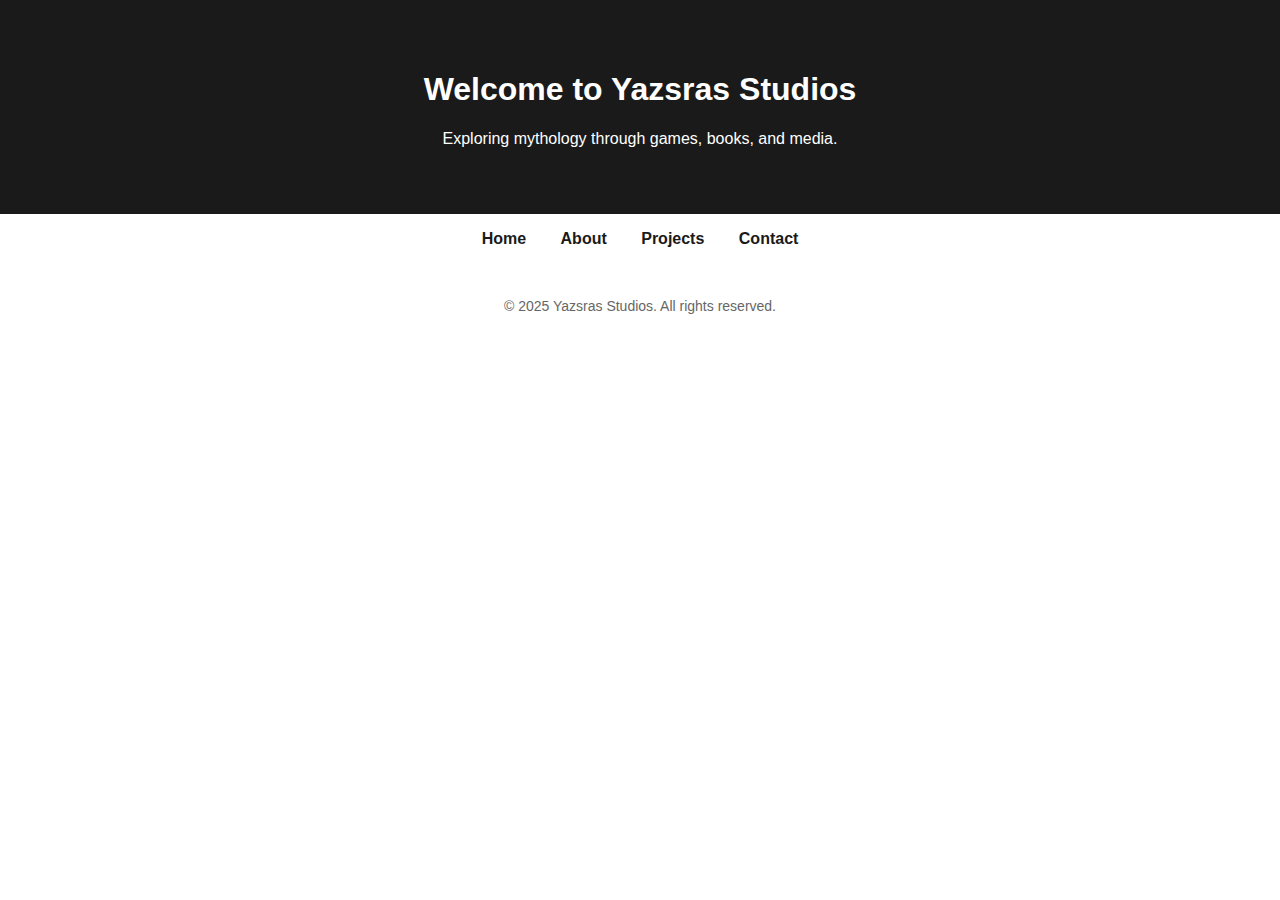
==== index.html @ 643cee71 "Added About, Projects, and Contact pages" ====
<!DOCTYPE html>
<html lang="en">
<head>
    <meta charset="UTF-8">
    <meta name="viewport" content="width=device-width, initial-scale=1.0">
    <meta name="description" content="Yazsras Studios - Official Website">
    <title>Yazsras Studios</title>
    <link rel="stylesheet" href="styles.css">
</head>
<body>
    <header>
        <h1>Welcome to Yazsras Studios</h1>
        <p>Exploring mythology through games, books, and media.</p>
    </header>
    <nav>
        <ul>
            <li><a href="index.html">Home</a></li>
            <li><a href="about.html">About</a></li>
            <li><a href="projects.html">Projects</a></li>
            <li><a href="contact.html">Contact</a></li>
        </ul>
    </nav>
    <footer>
        <p>&copy; 2025 Yazsras Studios. All rights reserved.</p>
    </footer>
</body>
</html>
---- styles.css ----
body {
    font-family: Arial, sans-serif;
    margin: 0;
    padding: 0;
    text-align: center;
}
header {
    background-color: #1a1a1a;
    color: #fff;
    padding: 50px;
}
nav ul {
    list-style: none;
    padding: 0;
}
nav ul li {
    display: inline;
    margin: 0 15px;
}
nav ul li a {
    text-decoration: none;
    color: #1a1a1a;
    font-weight: bold;
}
footer {
    margin-top: 50px;
    font-size: 14px;
    color: #666;
}
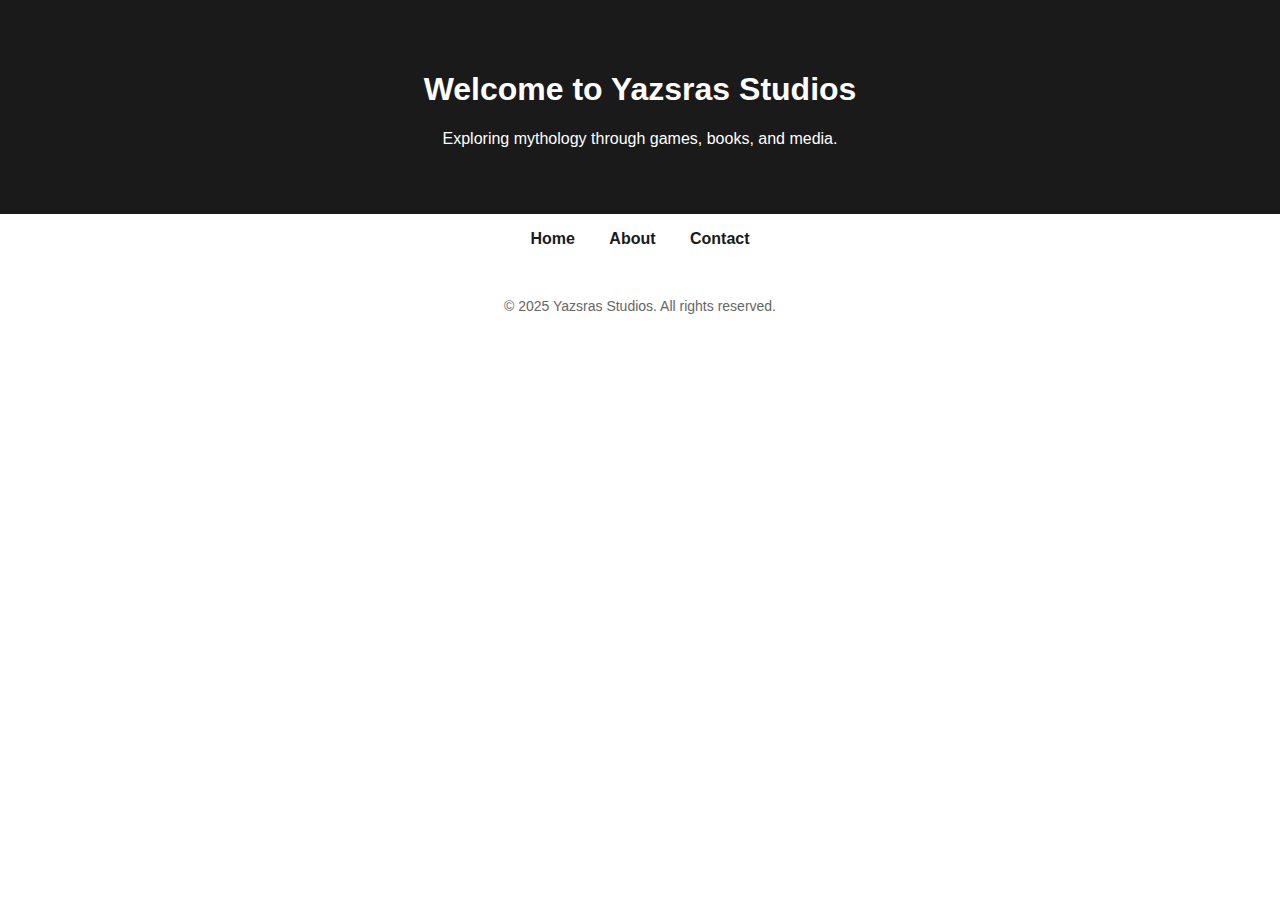
==== commit b589c1fe: "Deleted HTML Project Page" ====
--- a/index.html
+++ b/index.html
@@ -16,7 +16,6 @@
         <ul>
             <li><a href="index.html">Home</a></li>
             <li><a href="about.html">About</a></li>
-            <li><a href="projects.html">Projects</a></li>
             <li><a href="contact.html">Contact</a></li>
         </ul>
     </nav>
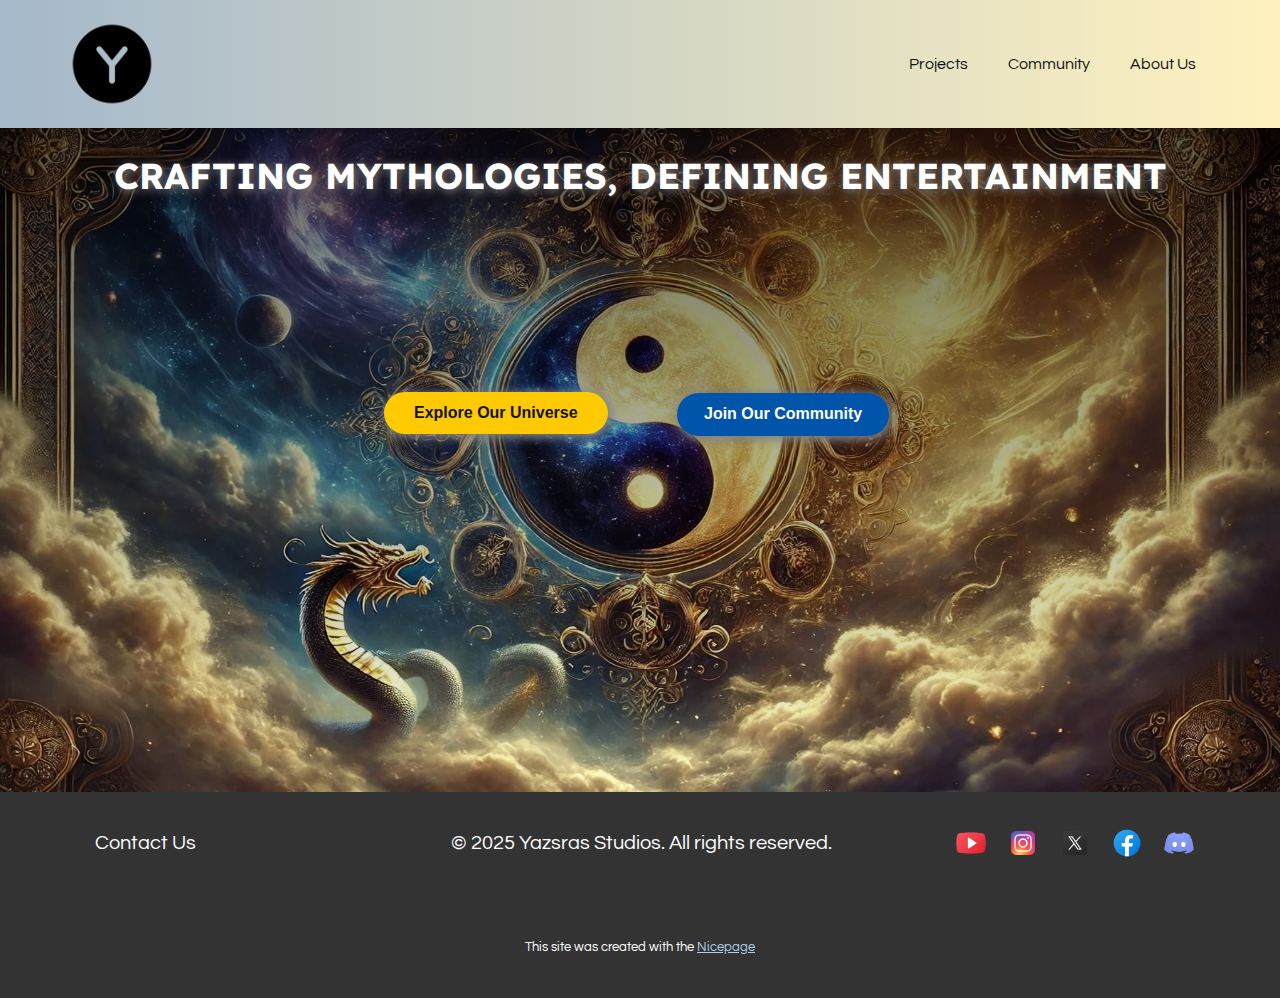
==== commit cb295d2e: "Website Version 1.0.1" ====
--- a/index.html
+++ b/index.html
@@ -1,26 +1,107 @@
-<!DOCTYPE html>
-<html lang="en">
-<head>
-    <meta charset="UTF-8">
-    <meta name="viewport" content="width=device-width, initial-scale=1.0">
-    <meta name="description" content="Yazsras Studios - Official Website">
-    <title>Yazsras Studios</title>
-    <link rel="stylesheet" href="styles.css">
-</head>
-<body>
-    <header>
-        <h1>Welcome to Yazsras Studios</h1>
-        <p>Exploring mythology through games, books, and media.</p>
-    </header>
-    <nav>
-        <ul>
-            <li><a href="index.html">Home</a></li>
-            <li><a href="about.html">About</a></li>
-            <li><a href="contact.html">Contact</a></li>
-        </ul>
-    </nav>
-    <footer>
-        <p>&copy; 2025 Yazsras Studios. All rights reserved.</p>
-    </footer>
-</body>
-</html>
+<!DOCTYPE html>
+<html style="font-size: 16px;" lang="en"><head>
+    <meta name="viewport" content="width=device-width, initial-scale=1.0">
+    <meta charset="utf-8">
+    <meta name="keywords" content="​​Quality Roofing Solutions, ​Our Services, ​We Provide Complete Roofing Solution, Top Benefits, ​Welcome to Quality Roofing, ​About Quality Roofing, ​Your Roof is Our #1 Priority, ​We Repair All Types of commercial Roofing Systems, ​Hundreds Of Five-Star Reviews">
+    <meta name="description" content="">
+    <title>Home</title>
+    <link rel="stylesheet" href="nicepage.css" media="screen">
+<link rel="stylesheet" href="index.css" media="screen">
+    <script class="u-script" type="text/javascript" src="jquery.js" defer=""></script>
+    <script class="u-script" type="text/javascript" src="nicepage.js" defer=""></script>
+    <meta name="generator" content="Nicepage 7.2.3, nicepage.com">
+    
+    
+    
+    <link id="u-theme-google-font" rel="stylesheet" href="https://fonts.googleapis.com/css?family=Lexend:100,200,300,400,500,600,700,800,900|Questrial:400">
+    <link id="u-page-google-font" rel="stylesheet" href="https://fonts.googleapis.com/css?family=Alfa+Slab+One:400">
+    <script type="application/ld+json">{
+		"@context": "http://schema.org",
+		"@type": "Organization",
+		"name": "Site1",
+		"logo": "images/CompanyTemp.png"
+}</script>
+    <meta name="theme-color" content="#478ac9">
+    <meta property="og:title" content="Home">
+    <meta property="og:description" content="">
+    <meta property="og:type" content="website">
+  <meta data-intl-tel-input-cdn-path="intlTelInput/"></head>
+  <body data-home-page="Home.html" data-home-page-title="Home" data-path-to-root="./" data-include-products="false" class="u-body u-xl-mode" data-lang="en"><header class="u-clearfix u-gradient u-header u-header" id="sec-4bfd" data-animation-name="" data-animation-duration="0" data-animation-delay="0" data-animation-direction=""><div class="u-clearfix u-sheet u-sheet-1">
+        <a href="./" data-page-id="284768867" class="u-align-left u-image u-logo u-image-1" title="Home" data-image-width="100" data-image-height="100">
+          <img src="images/CompanyTemp.png" class="u-logo-image u-logo-image-1">
+        </a>
+        <nav class="u-menu u-menu-one-level u-offcanvas u-menu-1">
+          <div class="menu-collapse" style="font-size: 1rem; letter-spacing: 0px;">
+            <a class="u-button-style u-custom-left-right-menu-spacing u-custom-padding-bottom u-custom-text-hover-color u-custom-top-bottom-menu-spacing u-hamburger-link u-nav-link u-text-active-palette-1-base u-text-hover-palette-2-base" href="#">
+              <svg class="u-svg-link" viewBox="0 0 24 24"><use xlink:href="#menu-hamburger"></use></svg>
+              <svg class="u-svg-content" version="1.1" id="menu-hamburger" viewBox="0 0 16 16" x="0px" y="0px" xmlns:xlink="http://www.w3.org/1999/xlink" xmlns="http://www.w3.org/2000/svg"><g><rect y="1" width="16" height="2"></rect><rect y="7" width="16" height="2"></rect><rect y="13" width="16" height="2"></rect>
+</g></svg>
+            </a>
+          </div>
+          <div class="u-custom-menu u-nav-container">
+            <ul class="u-nav u-unstyled u-nav-1"><li class="u-nav-item"><a class="u-button-style u-nav-link u-text-active-palette-1-base u-text-hover-custom-color-7" href="Projects.html" style="padding: 10px 20px;">Projects</a>
+</li><li class="u-nav-item"><a class="u-button-style u-nav-link u-text-active-palette-1-base u-text-hover-custom-color-7" href="Community.html" style="padding: 10px 20px;">Community</a>
+</li><li class="u-nav-item"><a class="u-button-style u-nav-link u-text-active-palette-1-base u-text-hover-custom-color-7" href="About-Us.html" style="padding: 10px 20px;">About Us</a>
+</li></ul>
+          </div>
+          <div class="u-custom-menu u-nav-container-collapse">
+            <div class="u-black u-container-style u-inner-container-layout u-opacity u-opacity-95 u-sidenav">
+              <div class="u-inner-container-layout u-sidenav-overflow">
+                <div class="u-menu-close"></div>
+                <ul class="u-align-center u-nav u-popupmenu-items u-unstyled u-nav-2"><li class="u-nav-item"><a class="u-button-style u-nav-link" href="Projects.html">Projects</a>
+</li><li class="u-nav-item"><a class="u-button-style u-nav-link" href="Community.html">Community</a>
+</li><li class="u-nav-item"><a class="u-button-style u-nav-link" href="About-Us.html">About Us</a>
+</li></ul>
+              </div>
+            </div>
+            <div class="u-black u-menu-overlay u-opacity u-opacity-70"></div>
+          </div>
+        </nav>
+      </div></header>
+    <section class="skrollable u-clearfix u-gradient u-image u-valign-middle-md u-valign-middle-sm u-valign-middle-xs u-section-1" id="carousel_6665" data-image-width="1800" data-image-height="1024">
+      <div class="u-clearfix u-sheet u-sheet-1">
+        <div class="u-align-center u-container-align-center u-container-style u-expanded-width u-group u-shape-rectangle u-group-1">
+          <div class="u-container-layout">
+            <h3 class="u-align-center u-text u-text-body-alt-color u-text-1"> Crafting Mythologies, Defining Entertainment</h3>
+          </div>
+        </div>
+        <a href="Projects.html" data-page-id="509718623" class="u-align-center u-btn u-btn-round u-button-style u-custom-color-15 u-custom-font u-font-arial u-hover-custom-color-16 u-hover-feature u-radius u-btn-1">Explore Our Universe</a>
+        <a href="Community.html" data-page-id="1383500237" class="u-align-center u-btn u-btn-round u-button-style u-custom-color-12 u-custom-font u-font-arial u-hover-custom-color-17 u-hover-feature u-radius u-btn-2">Join Our Community</a>
+      </div>
+      
+      
+    </section>
+    
+    
+    
+    <footer class="u-align-center u-clearfix u-container-align-center u-container-align-center-lg u-container-align-center-xl u-footer u-grey-80 u-footer" id="sec-e0c2"><div class="u-clearfix u-sheet u-valign-middle-md u-valign-middle-sm u-valign-middle-xs u-sheet-1">
+        <p class="u-align-center u-small-text u-text u-text-variant u-text-1">
+          <a class="u-active-none u-border-none u-btn u-button-link u-button-style u-custom-font u-hover-none u-none u-text-body-alt-color u-text-font u-btn-1" href="Contact-Us.html" data-page-id="56740245">Contact Us</a>
+        </p>
+        <span class="u-file-icon u-icon u-icon-1" data-href="https://discord.gg/vgN2rWb6r3" data-target="_blank">
+          <img src="images/Discord.png" alt="">
+        </span>
+        <span class="u-file-icon u-icon u-icon-2" data-href="https://www.facebook.com/profile.php?id=61572406658357" data-target="_blank">
+          <img src="images/Facebook.png" alt="">
+        </span>
+        <span class="u-file-icon u-icon u-icon-3" data-href="https://x.com/yazsrasstudios" data-target="_blank">
+          <img src="images/XTwitter.png" alt="">
+        </span>
+        <span class="u-file-icon u-icon u-icon-4" data-href="https://www.instagram.com/yazsrasstudios/" data-target="_blank">
+          <img src="images/Instagram.png" alt="">
+        </span>
+        <span class="u-file-icon u-icon u-icon-5" data-href="https://www.youtube.com/@YazsrasStudiosLLC" data-target="_blank">
+          <img src="images/Youtube.png" alt="">
+        </span>
+        <p class="u-small-text u-text u-text-variant u-text-2"> © 2025 Yazsras Studios. All rights reserved.</p>
+      </div></footer>
+    <section class="u-backlink u-clearfix u-grey-80">
+      <p class="u-text">
+        <span>This site was created with the </span>
+        <a class="u-link" href="https://nicepage.com/" target="_blank" rel="nofollow">
+          <span>Nicepage</span>
+        </a>
+      </p>
+    </section>
+  
+</body></html>--- a/nicepage.css
+++ b/nicepage.css
@@ -0,0 +1,47139 @@
+/*begin-commonstyles library*//*!
+ * froala_editor v4.0.6 (https://www.froala.com/wysiwyg-editor)
+ * License https://froala.com/wysiwyg-editor/terms/
+ * Copyright 2014-2021 Froala Labs
+ */
+
+.fr-clearfix::after {
+  clear: both;
+  display: block;
+  content: "";
+  height: 0; }
+
+.fr-hide-by-clipping {
+  position: absolute;
+  width: 1px;
+  height: 1px;
+  padding: 0;
+  margin: -1px;
+  overflow: hidden;
+  clip: rect(0, 0, 0, 0);
+  border: 0; }
+
+.fr-view img.fr-rounded, .fr-view .fr-img-caption.fr-rounded img {
+  border-radius: 10px;
+  -moz-border-radius: 10px;
+  -webkit-border-radius: 10px;
+  -moz-background-clip: padding;
+  -webkit-background-clip: padding-box;
+  background-clip: padding-box; }
+
+.fr-view img.fr-shadow, .fr-view .fr-img-caption.fr-shadow img {
+  -webkit-box-shadow: 10px 10px 5px 0px #cccccc;
+  -moz-box-shadow: 10px 10px 5px 0px #cccccc;
+  box-shadow: 10px 10px 5px 0px #cccccc; }
+
+.fr-view img.fr-bordered, .fr-view .fr-img-caption.fr-bordered img {
+  border: solid 5px #CCC; }
+
+.fr-view img.fr-bordered {
+  -webkit-box-sizing: content-box;
+  -moz-box-sizing: content-box;
+  box-sizing: content-box; }
+
+.fr-view .fr-img-caption.fr-bordered img {
+  -webkit-box-sizing: border-box;
+  -moz-box-sizing: border-box;
+  box-sizing: border-box; }
+
+.fr-view {
+  word-wrap: break-word; }
+  .fr-view span[style~="color:"] a {
+    color: inherit; }
+  .fr-view strong {
+    font-weight: 700; }
+  .fr-view table[border='0'] td:not([class]), .fr-view table[border='0'] th:not([class]), .fr-view table[border='0'] td[class=""], .fr-view table[border='0'] th[class=""] {
+    border-width: 0px; }
+  .fr-view table {
+    border: none;
+    border-collapse: collapse;
+    empty-cells: show;
+    max-width: 100%; }
+    .fr-view table td {
+      min-width: 5px; }
+    .fr-view table.fr-dashed-borders td, .fr-view table.fr-dashed-borders th {
+      border-style: dashed; }
+    .fr-view table.fr-alternate-rows tbody tr:nth-child(2n) {
+      background: whitesmoke; }
+    .fr-view table td, .fr-view table th {
+      border: 1px solid #DDD; }
+      .fr-view table td:empty, .fr-view table th:empty {
+        height: 20px; }
+      .fr-view table td.fr-highlighted, .fr-view table th.fr-highlighted {
+        border: 1px double red; }
+      .fr-view table td.fr-thick, .fr-view table th.fr-thick {
+        border-width: 2px; }
+    .fr-view table th {
+      background: #ececec; }
+  .fr-view hr {
+    clear: both;
+    user-select: none;
+    -o-user-select: none;
+    -moz-user-select: none;
+    -khtml-user-select: none;
+    -webkit-user-select: none;
+    -ms-user-select: none;
+    break-after: always;
+    page-break-after: always; }
+  .fr-view .fr-file {
+    position: relative; }
+    .fr-view .fr-file::after {
+      position: relative;
+      content: "\1F4CE";
+      font-weight: normal; }
+  .fr-view pre {
+    white-space: pre-wrap;
+    word-wrap: break-word;
+    overflow: visible; }
+/*  .fr-view[dir="rtl"] blockquote {
+    border-left: none;
+    border-right: solid 2px #5E35B1;
+    margin-right: 0;
+    padding-right: 5px;
+    padding-left: 0; }
+    .fr-view[dir="rtl"] blockquote blockquote {
+      border-color: #00BCD4; }
+      .fr-view[dir="rtl"] blockquote blockquote blockquote {
+        border-color: #43A047; }
+  .fr-view blockquote {
+    border-left: solid 2px #5E35B1;
+    margin-left: 0;
+    padding-left: 5px;
+    color: #5E35B1; }
+    .fr-view blockquote blockquote {
+      border-color: #00BCD4;
+      color: #00BCD4; }
+      .fr-view blockquote blockquote blockquote {
+        border-color: #43A047;
+        color: #43A047; } */
+  .fr-view span.fr-emoticon {
+    font-weight: normal;
+    font-family: "Apple Color Emoji","Segoe UI Emoji","NotoColorEmoji","Segoe UI Symbol","Android Emoji","EmojiSymbols";
+    display: inline;
+    line-height: 0; }
+    .fr-view span.fr-emoticon.fr-emoticon-img {
+      background-repeat: no-repeat !important;
+      font-size: inherit;
+      height: 1em;
+      width: 1em;
+      min-height: 20px;
+      min-width: 20px;
+      display: inline-block;
+      margin: -.1em .1em .1em;
+      line-height: 1;
+      vertical-align: middle; }
+  .fr-view .fr-text-gray {
+    color: #AAA !important; }
+  .fr-view .fr-text-bordered {
+    border-top: solid 1px #222;
+    border-bottom: solid 1px #222;
+    padding: 10px 0; }
+  .fr-view .fr-text-spaced {
+    letter-spacing: 1px; }
+  .fr-view .fr-text-uppercase {
+    text-transform: uppercase; }
+  .fr-view .fr-class-highlighted {
+    background-color: #ffff00; }
+  .fr-view .fr-class-code {
+    border-color: #cccccc;
+    border-radius: 2px;
+    -moz-border-radius: 2px;
+    -webkit-border-radius: 2px;
+    -moz-background-clip: padding;
+    -webkit-background-clip: padding-box;
+    background-clip: padding-box;
+    background: #f5f5f5;
+    padding: 10px;
+    font-family: "Courier New", Courier, monospace; }
+  .fr-view .fr-class-transparency {
+    opacity: 0.5; }
+  .fr-view img {
+    position: relative;
+    max-width: 100%; }
+    .fr-view img.fr-dib {
+      margin: 10px auto;
+      display: block;
+      float: none;
+      vertical-align: top; }
+      .fr-view img.fr-dib.fr-fil {
+        margin-left: 0;
+        text-align: left; }
+      .fr-view img.fr-dib.fr-fir {
+        margin-right: 0;
+        text-align: right; }
+    .fr-view img.fr-dii {
+      display: inline-block;
+      float: none;
+      vertical-align: bottom;
+      margin-left: 5px;
+      margin-right: 5px;
+      max-width: calc(100% - (2 * 5px)); }
+      .fr-view img.fr-dii.fr-fil {
+        float: left;
+        margin: 10px 15px 10px 0;
+        max-width: calc(100% - 5px); }
+      .fr-view img.fr-dii.fr-fir {
+        float: right;
+        margin: 10px 0 10px 15px;
+        max-width: calc(100% - 5px); }
+  .fr-view span.fr-img-caption {
+    position: relative;
+    max-width: 100%; }
+    .fr-view span.fr-img-caption.fr-dib {
+      margin: 5px auto;
+      display: block;
+      float: none;
+      vertical-align: top; }
+      .fr-view span.fr-img-caption.fr-dib.fr-fil {
+        margin-left: 0;
+        text-align: left; }
+      .fr-view span.fr-img-caption.fr-dib.fr-fir {
+        margin-right: 0;
+        text-align: right; }
+    .fr-view span.fr-img-caption.fr-dii {
+      display: inline-block;
+      float: none;
+      vertical-align: bottom;
+      margin-left: 5px;
+      margin-right: 5px;
+      max-width: calc(100% - (2 * 5px)); }
+      .fr-view span.fr-img-caption.fr-dii.fr-fil {
+        float: left;
+        margin: 5px 5px 5px 0;
+        max-width: calc(100% - 5px); }
+      .fr-view span.fr-img-caption.fr-dii.fr-fir {
+        float: right;
+        margin: 5px 0 5px 5px;
+        max-width: calc(100% - 5px); }
+  .fr-view .fr-video {
+    text-align: center;
+    position: relative; }
+    .fr-view .fr-video.fr-rv {
+      padding-bottom: 56.25%;
+      padding-top: 30px;
+      height: 0;
+      overflow: hidden; }
+      .fr-view .fr-video.fr-rv > iframe, .fr-view .fr-video.fr-rv object, .fr-view .fr-video.fr-rv embed {
+        position: absolute !important;
+        top: 0;
+        left: 0;
+        width: 100%;
+        height: 100%; }
+    .fr-view .fr-video > * {
+      -webkit-box-sizing: content-box;
+      -moz-box-sizing: content-box;
+      box-sizing: content-box;
+      max-width: 100%;
+      border: none; }
+    .fr-view .fr-video.fr-dvb {
+      display: block;
+      clear: both; }
+      .fr-view .fr-video.fr-dvb.fr-fvl {
+        text-align: left; }
+      .fr-view .fr-video.fr-dvb.fr-fvr {
+        text-align: right; }
+    .fr-view .fr-video.fr-dvi {
+      display: inline-block; }
+      .fr-view .fr-video.fr-dvi.fr-fvl {
+        float: left; }
+      .fr-view .fr-video.fr-dvi.fr-fvr {
+        float: right; }
+  .fr-view a.fr-strong {
+    font-weight: 700; }
+  .fr-view a.fr-green {
+    color: green; }
+  .fr-view .fr-img-caption {
+    text-align: center; }
+    .fr-view .fr-img-caption .fr-img-wrap {
+      padding: 0;
+      margin: auto;
+      text-align: center;
+      width: 100%; }
+      .fr-view .fr-img-caption .fr-img-wrap a {
+        display: block; }
+      .fr-view .fr-img-caption .fr-img-wrap img {
+        display: block;
+        margin: auto;
+        width: 100%; }
+      .fr-view .fr-img-caption .fr-img-wrap > span {
+        margin: auto;
+        display: block;
+        padding: 5px 5px 10px;
+        font-size: 14px;
+        font-weight: initial;
+        -webkit-box-sizing: border-box;
+        -moz-box-sizing: border-box;
+        box-sizing: border-box;
+        -webkit-opacity: 0.9;
+        -moz-opacity: 0.9;
+        opacity: 0.9;
+        -ms-filter: "progid:DXImageTransform.Microsoft.Alpha(Opacity=0)";
+        width: 100%;
+        text-align: center; }
+  .fr-view button.fr-rounded, .fr-view input.fr-rounded, .fr-view textarea.fr-rounded {
+    border-radius: 10px;
+    -moz-border-radius: 10px;
+    -webkit-border-radius: 10px;
+    -moz-background-clip: padding;
+    -webkit-background-clip: padding-box;
+    background-clip: padding-box; }
+  .fr-view button.fr-large, .fr-view input.fr-large, .fr-view textarea.fr-large {
+    font-size: 24px; }
+
+/**
+ * Image style.
+ */
+a.fr-view.fr-strong {
+  font-weight: 700; }
+a.fr-view.fr-green {
+  color: green; }
+
+/**
+ * Link style.
+ */
+img.fr-view {
+  position: relative;
+  max-width: 100%; }
+  img.fr-view.fr-dib {
+    margin: 5px auto;
+    display: block;
+    float: none;
+    vertical-align: top; }
+    img.fr-view.fr-dib.fr-fil {
+      margin-left: 0;
+      text-align: left; }
+    img.fr-view.fr-dib.fr-fir {
+      margin-right: 0;
+      text-align: right; }
+  img.fr-view.fr-dii {
+    display: inline-block;
+    float: none;
+    vertical-align: bottom;
+    margin-left: 5px;
+    margin-right: 5px;
+    max-width: calc(100% - (2 * 5px)); }
+    img.fr-view.fr-dii.fr-fil {
+      float: left;
+      margin: 5px 5px 5px 0;
+      max-width: calc(100% - 5px); }
+    img.fr-view.fr-dii.fr-fir {
+      float: right;
+      margin: 5px 0 5px 5px;
+      max-width: calc(100% - 5px); }
+
+span.fr-img-caption.fr-view {
+  position: relative;
+  max-width: 100%; }
+  span.fr-img-caption.fr-view.fr-dib {
+    margin: 5px auto;
+    display: block;
+    float: none;
+    vertical-align: top; }
+    span.fr-img-caption.fr-view.fr-dib.fr-fil {
+      margin-left: 0;
+      text-align: left; }
+    span.fr-img-caption.fr-view.fr-dib.fr-fir {
+      margin-right: 0;
+      text-align: right; }
+  span.fr-img-caption.fr-view.fr-dii {
+    display: inline-block;
+    float: none;
+    vertical-align: bottom;
+    margin-left: 5px;
+    margin-right: 5px;
+    max-width: calc(100% - (2 * 5px)); }
+    span.fr-img-caption.fr-view.fr-dii.fr-fil {
+      float: left;
+      margin: 5px 5px 5px 0;
+      max-width: calc(100% - 5px); }
+    span.fr-img-caption.fr-view.fr-dii.fr-fir {
+      float: right;
+      margin: 5px 0 5px 5px;
+      max-width: calc(100% - 5px); }
+/*end-commonstyles library*/@charset "UTF-8";
+.u-hidden-block {
+  visibility: hidden!important;
+}
+.u-locked-block {
+  pointer-events: none!important;
+}
+/*! normalize.css v4.1.1 | MIT License | github.com/necolas/normalize.css */
+html {
+  font-family: sans-serif;
+  -ms-text-size-adjust: 100%;
+  -webkit-text-size-adjust: 100%;
+}
+body {
+  margin: 0;
+}
+article,
+aside,
+details,
+figcaption,
+figure,
+footer,
+header,
+main,
+menu,
+nav,
+section,
+summary {
+  display: block;
+}
+audio,
+canvas,
+progress,
+video {
+  display: inline-block;
+}
+audio:not([controls]) {
+  display: none;
+  height: 0;
+}
+progress {
+  vertical-align: baseline;
+}
+template,
+[hidden] {
+  display: none;
+}
+a {
+  background-color: transparent;
+  -webkit-text-decoration-skip: objects;
+}
+a:active,
+a:hover {
+  outline-width: 0;
+}
+abbr[title] {
+  border-bottom: none;
+  text-decoration: underline;
+}
+b,
+strong {
+  font-weight: inherit;
+  font-weight: bold;
+}
+dfn {
+  font-style: italic;
+}
+h1 {
+  font-size: 2em;
+  margin: 0.67em 0;
+}
+mark {
+  background-color: #ff0;
+  color: #000;
+}
+small {
+  font-size: 80%;
+}
+sub,
+sup {
+  font-size: 75%;
+  line-height: 0;
+  position: relative;
+  vertical-align: baseline;
+}
+sub {
+  bottom: -0.25em;
+}
+sup {
+  top: -0.5em;
+}
+img {
+  border-style: none;
+}
+svg:not(:root) {
+  overflow: hidden;
+}
+code,
+kbd,
+pre,
+samp {
+  font-family: monospace,monospace;
+  font-size: 1em;
+}
+hr {
+  box-sizing: content-box;
+  height: 0;
+  overflow: visible;
+}
+button,
+input,
+optgroup,
+select,
+textarea {
+  color: inherit;
+  font: inherit;
+  margin: 0;
+}
+optgroup {
+  font-weight: 700;
+}
+button,
+input {
+  overflow: visible;
+}
+button,
+select {
+  text-transform: none;
+}
+button,
+html [type="button"],
+[type="reset"],
+[type="submit"] {
+  -webkit-appearance: button;
+}
+button::-moz-focus-inner,
+[type="button"]::-moz-focus-inner,
+[type="reset"]::-moz-focus-inner,
+[type="submit"]::-moz-focus-inner {
+  border-style: none;
+  padding: 0;
+}
+button:-moz-focusring,
+[type="button"]:-moz-focusring,
+[type="reset"]:-moz-focusring,
+[type="submit"]:-moz-focusring {
+  outline: 1px dotted ButtonText;
+}
+fieldset {
+  border: 1px solid silver;
+  margin: 0 2px;
+  padding: 0.35em 0.625em 0.75em;
+}
+legend {
+  box-sizing: border-box;
+  color: inherit;
+  display: table;
+  max-width: 100%;
+  padding: 0;
+  white-space: normal;
+}
+textarea {
+  overflow: auto;
+  outline: none;
+}
+button,
+select,
+input,
+textarea {
+  outline: none;
+}
+[type="checkbox"],
+[type="radio"] {
+  box-sizing: border-box;
+  padding: 0;
+}
+[type="number"]::-webkit-inner-spin-button,
+[type="number"]::-webkit-outer-spin-button {
+  height: auto;
+}
+[type="search"] {
+  -webkit-appearance: textfield;
+  outline-offset: -2px;
+}
+[type="search"]::-webkit-search-cancel-button,
+[type="search"]::-webkit-search-decoration {
+  -webkit-appearance: none;
+}
+::-webkit-input-placeholder {
+  color: inherit;
+  opacity: 0.54;
+}
+::-webkit-file-upload-button {
+  -webkit-appearance: button;
+  font: inherit;
+}
+ul,
+ol {
+  padding-left: 20px;
+}
+/* Fade effect */
+/* Over effect */
+/* Slide effect */
+/* Over and Slide effect */
+/* Flip Left effect */
+/* Flip Right effect */
+/* Flip Top effect */
+/* Flip Bottom effect */
+/* Wobble Left effect */
+/* Wobble Right effect */
+/* Wobble top effect */
+/* Wobble bottom effect */
+/* Zoom and Rotate Effects */
+/* Utility */
+.u-over-slide {
+  position: absolute;
+  left: 0;
+  top: 0;
+  width: 100%;
+  height: 100%;
+}
+.u-background-effect {
+  overflow: hidden;
+}
+.u-background-effect ~ .u-container-layout {
+  cursor: pointer;
+}
+/* Fade effect */
+.u-effect-fade .u-over-slide {
+  opacity: 0;
+  transition: all 500ms ease;
+}
+.u-effect-fade:hover .u-over-slide,
+.u-effect-fade.u-effect-active .u-over-slide {
+  opacity: 1;
+}
+/* Over effect */
+.u-effect-over-left .u-over-slide {
+  transform: translate(-100%, 0);
+  transition: all 500ms ease;
+}
+.u-effect-over-left:hover .u-over-slide,
+.u-effect-over-left.u-effect-active .u-over-slide {
+  transform: translate(0, 0);
+}
+.u-effect-over-right .u-over-slide {
+  transform: translate(100%, 0);
+  transition: all 500ms ease;
+}
+.u-effect-over-right:hover .u-over-slide,
+.u-effect-over-right.u-effect-active .u-over-slide {
+  transform: translate(0, 0);
+}
+.u-effect-over-top .u-over-slide {
+  transform: translate(0, -100%);
+  transition: all 500ms ease;
+}
+.u-effect-over-top:hover .u-over-slide,
+.u-effect-over-top.u-effect-active .u-over-slide {
+  transform: translate(0, 0);
+}
+.u-effect-over-bottom .u-over-slide {
+  transform: translate(0, 100%);
+  transition: all 500ms ease;
+}
+.u-effect-over-bottom:hover .u-over-slide,
+.u-effect-over-bottom.u-effect-active .u-over-slide {
+  transform: translate(0, 0);
+}
+.u-effect-over-topleft .u-over-slide {
+  transform: translate(-100%, -100%);
+  transition: all 500ms ease;
+}
+.u-effect-over-topleft:hover .u-over-slide,
+.u-effect-over-topleft.u-effect-active .u-over-slide {
+  transform: translate(0, 0);
+}
+.u-effect-over-topright .u-over-slide {
+  transform: translate(100%, -100%);
+  transition: all 500ms ease;
+}
+.u-effect-over-topright:hover .u-over-slide,
+.u-effect-over-topright.u-effect-active .u-over-slide {
+  transform: translate(0, 0);
+}
+.u-effect-over-bottomleft .u-over-slide {
+  transform: translate(-100%, 100%);
+  transition: all 500ms ease;
+}
+.u-effect-over-bottomleft:hover .u-over-slide,
+.u-effect-over-bottomleft.u-effect-active .u-over-slide {
+  transform: translate(0, 0);
+}
+.u-effect-over-bottomright .u-over-slide {
+  transform: translate(100%, 100%);
+  transition: all 500ms ease;
+}
+.u-effect-over-bottomright:hover .u-over-slide,
+.u-effect-over-bottomright.u-effect-active .u-over-slide {
+  transform: translate(0, 0);
+}
+/* Slide effect */
+.u-effect-slide-left .u-over-slide {
+  transform: translate(-100%, 0);
+  transition: all 500ms ease;
+}
+.u-effect-slide-left:hover .u-over-slide,
+.u-effect-slide-left.u-effect-active .u-over-slide {
+  transform: translate(0, 0);
+}
+.u-effect-slide-left .u-back-slide {
+  transition: all 500ms ease;
+}
+.u-effect-slide-left:hover .u-back-slide,
+.u-effect-slide-left.u-effect-active .u-back-slide {
+  transform: translate(100%, 0);
+}
+.u-effect-slide-right .u-over-slide {
+  transform: translate(100%, 0);
+  transition: all 500ms ease;
+}
+.u-effect-slide-right:hover .u-over-slide,
+.u-effect-slide-right.u-effect-active .u-over-slide {
+  transform: translate(0, 0);
+}
+.u-effect-slide-right .u-back-slide {
+  transition: all 500ms ease;
+}
+.u-effect-slide-right:hover .u-back-slide,
+.u-effect-slide-right.u-effect-active .u-back-slide {
+  transform: translate(-100%, 0);
+}
+.u-effect-slide-top .u-over-slide {
+  transform: translate(0, -100%);
+  transition: all 500ms ease;
+}
+.u-effect-slide-top:hover .u-over-slide,
+.u-effect-slide-top.u-effect-active .u-over-slide {
+  transform: translate(0, 0);
+}
+.u-effect-slide-top .u-back-slide {
+  transition: all 500ms ease;
+}
+.u-effect-slide-top:hover .u-back-slide,
+.u-effect-slide-top.u-effect-active .u-back-slide {
+  transform: translate(0, 100%);
+}
+.u-effect-slide-bottom .u-over-slide {
+  transform: translate(0, 100%);
+  transition: all 500ms ease;
+}
+.u-effect-slide-bottom:hover .u-over-slide,
+.u-effect-slide-bottom.u-effect-active .u-over-slide {
+  transform: translate(0, 0);
+}
+.u-effect-slide-bottom .u-back-slide {
+  transition: all 500ms ease;
+}
+.u-effect-slide-bottom:hover .u-back-slide,
+.u-effect-slide-bottom.u-effect-active .u-back-slide {
+  transform: translate(0, -100%);
+}
+.u-effect-slide-topleft .u-over-slide {
+  transform: translate(-100%, -100%);
+  transition: all 500ms ease;
+}
+.u-effect-slide-topleft:hover .u-over-slide,
+.u-effect-slide-topleft.u-effect-active .u-over-slide {
+  transform: translate(0, 0);
+}
+.u-effect-slide-topleft .u-back-slide {
+  transition: all 500ms ease;
+}
+.u-effect-slide-topleft:hover .u-back-slide,
+.u-effect-slide-topleft.u-effect-active .u-back-slide {
+  transform: translate(100%, 100%);
+}
+.u-effect-slide-topright .u-over-slide {
+  transform: translate(100%, -100%);
+  transition: all 500ms ease;
+}
+.u-effect-slide-topright:hover .u-over-slide,
+.u-effect-slide-topright.u-effect-active .u-over-slide {
+  transform: translate(0, 0);
+}
+.u-effect-slide-topright .u-back-slide {
+  transition: all 500ms ease;
+}
+.u-effect-slide-topright:hover .u-back-slide,
+.u-effect-slide-topright.u-effect-active .u-back-slide {
+  transform: translate(-100%, 100%);
+}
+.u-effect-slide-bottomleft .u-over-slide {
+  transform: translate(-100%, 100%);
+  transition: all 500ms ease;
+}
+.u-effect-slide-bottomleft:hover .u-over-slide,
+.u-effect-slide-bottomleft.u-effect-active .u-over-slide {
+  transform: translate(0, 0);
+}
+.u-effect-slide-bottomleft .u-back-slide {
+  transition: all 500ms ease;
+}
+.u-effect-slide-bottomleft:hover .u-back-slide,
+.u-effect-slide-bottomleft.u-effect-active .u-back-slide {
+  transform: translate(100%, -100%);
+}
+.u-effect-slide-bottomright .u-over-slide {
+  transform: translate(100%, 100%);
+  transition: all 500ms ease;
+}
+.u-effect-slide-bottomright:hover .u-over-slide,
+.u-effect-slide-bottomright.u-effect-active .u-over-slide {
+  transform: translate(0, 0);
+}
+.u-effect-slide-bottomright .u-back-slide {
+  transition: all 500ms ease;
+}
+.u-effect-slide-bottomright:hover .u-back-slide,
+.u-effect-slide-bottomright.u-effect-active .u-back-slide {
+  transform: translate(-100%, -100%);
+}
+/* Flip */
+.u-effect-flip-left,
+.u-effect-flip-left .u-slidesWrapper {
+  perspective: 300px;
+}
+.u-effect-flip-left .u-over-slide {
+  opacity: 0;
+  transform: rotateY(180deg);
+  transform-origin: center left;
+  transition: transform 500ms ease, transform-origin 500ms ease, opacity 0ms ease 500ms;
+}
+.u-effect-flip-left:hover .u-over-slide,
+.u-effect-flip-left.u-effect-active .u-over-slide {
+  opacity: 1;
+  transform: rotateY(0deg);
+  transition: transform 500ms ease, transform-origin 500ms ease;
+}
+.u-effect-flip-right,
+.u-effect-flip-right .u-slidesWrapper {
+  perspective: 300px;
+}
+.u-effect-flip-right .u-over-slide {
+  opacity: 0;
+  transform: rotateY(-180deg);
+  transform-origin: center right;
+  transition: transform 500ms ease, transform-origin 500ms ease, opacity 0ms ease 500ms;
+}
+.u-effect-flip-right:hover .u-over-slide,
+.u-effect-flip-right.u-effect-active .u-over-slide {
+  opacity: 1;
+  transform: rotateY(0deg);
+  transition: transform 500ms ease, transform-origin 500ms ease;
+}
+.u-effect-flip-top,
+.u-effect-flip-top .u-slidesWrapper {
+  perspective: 300px;
+}
+.u-effect-flip-top .u-over-slide {
+  opacity: 0;
+  transform: rotateX(-180deg);
+  transform-origin: center top;
+  transition: transform 500ms ease, transform-origin 500ms ease, opacity 0ms ease 500ms;
+}
+.u-effect-flip-top:hover .u-over-slide,
+.u-effect-flip-top.u-effect-active .u-over-slide {
+  opacity: 1;
+  transform: rotateX(0deg);
+  transition: transform 500ms ease, transform-origin 500ms ease;
+}
+.u-effect-flip-bottom,
+.u-effect-flip-bottom .u-slidesWrapper {
+  perspective: 300px;
+}
+.u-effect-flip-bottom .u-over-slide {
+  opacity: 0;
+  transform: rotateX(180deg);
+  transform-origin: center bottom;
+  transition: transform 500ms ease, transform-origin 500ms ease, opacity 0ms ease 500ms;
+}
+.u-effect-flip-bottom:hover .u-over-slide,
+.u-effect-flip-bottom.u-effect-active .u-over-slide {
+  opacity: 1;
+  transform: rotateX(0deg);
+  transition: transform 500ms ease, transform-origin 500ms ease;
+}
+/* Wooble */
+.u-effect-wobble-left,
+.u-effect-wobble-left .u-slidesWrapper {
+  perspective: 300px;
+}
+.u-effect-wobble-left .u-over-slide {
+  opacity: 0;
+  transform: rotateY(130deg);
+  transform-origin: center left;
+  transition: transform 500ms ease, transform-origin 500ms ease, opacity 0ms ease 500ms;
+}
+.u-effect-wobble-left:hover .u-over-slide,
+.u-effect-wobble-left.u-effect-active .u-over-slide {
+  opacity: 1;
+  transform: rotateY(0deg);
+  transform-origin: center right;
+  transition: transform 500ms ease, transform-origin 500ms ease;
+}
+.u-effect-wobble-right,
+.u-effect-wobble-right .u-slidesWrapper {
+  perspective: 300px;
+}
+.u-effect-wobble-right .u-over-slide {
+  opacity: 0;
+  transform: rotateY(-130deg);
+  transform-origin: center right;
+  transition: transform 500ms ease, transform-origin 500ms ease, opacity 0ms ease 500ms;
+}
+.u-effect-wobble-right:hover .u-over-slide,
+.u-effect-wobble-right.u-effect-active .u-over-slide {
+  opacity: 1;
+  transform: rotateY(0deg);
+  transform-origin: center left;
+  transition: transform 500ms ease, transform-origin 500ms ease;
+}
+.u-effect-wobble-top,
+.u-effect-wobble-top .u-slidesWrapper {
+  perspective: 300px;
+}
+.u-effect-wobble-top .u-over-slide {
+  opacity: 0;
+  transform: rotateX(-130deg);
+  transform-origin: center top;
+  transition: transform 500ms ease, transform-origin 500ms ease, opacity 0ms ease 500ms;
+}
+.u-effect-wobble-top:hover .u-over-slide,
+.u-effect-wobble-top.u-effect-active .u-over-slide {
+  opacity: 1;
+  transform: rotateX(0deg);
+  transform-origin: center bottom;
+  transition: transform 500ms ease, transform-origin 500ms ease;
+}
+.u-effect-wobble-bottom,
+.u-effect-wobble-bottom .u-slidesWrapper {
+  perspective: 300px;
+}
+.u-effect-wobble-bottom .u-over-slide {
+  opacity: 0;
+  transform: rotateX(130deg);
+  transform-origin: center bottom;
+  transition: transform 500ms ease, transform-origin 500ms ease, opacity 0ms ease 500ms;
+}
+.u-effect-wobble-bottom:hover .u-over-slide,
+.u-effect-wobble-bottom.u-effect-active .u-over-slide {
+  opacity: 1;
+  transform: rotateX(0deg);
+  transform-origin: center top;
+  transition: transform 500ms ease, transform-origin 500ms ease;
+}
+/* Zoom */
+.u-effect-zoom .u-over-slide {
+  transition: transform 500ms ease;
+  transform: scale(0, 0);
+}
+.u-effect-zoom:hover .u-over-slide,
+.u-effect-zoom.u-effect-active .u-over-slide {
+  transform: scale(1, 1);
+}
+.u-effect-hover-zoom .u-back-slide,
+.u-effect-hover-zoom .u-background-effect-image {
+  transition: transform 500ms ease;
+  transform: scale(1);
+}
+.u-effect-hover-zoom:hover .u-back-slide,
+.u-effect-hover-zoom:hover .u-background-effect-image,
+.u-effect-hover-zoom.u-effect-active .u-back-slide,
+.u-effect-hover-zoom.u-effect-active .u-background-effect-image {
+  transform: scale(var(--effect-scale));
+}
+.u-effect-hover-zoomOut .u-back-slide,
+.u-effect-hover-zoomOut .u-background-effect-image {
+  transition: transform 500ms ease;
+  transform: scale(var(--effect-scale));
+}
+.u-effect-hover-zoomOut:hover .u-back-slide,
+.u-effect-hover-zoomOut:hover .u-background-effect-image,
+.u-effect-hover-zoomOut.u-effect-active .u-back-slide,
+.u-effect-hover-zoomOut.u-effect-active .u-background-effect-image {
+  transform: scale(1);
+}
+.u-effect-hover-liftUp > .u-background-effect {
+  overflow: visible;
+}
+.u-effect-hover-liftUp .u-back-slide,
+.u-effect-hover-liftUp .u-background-effect-image {
+  transition: transform 500ms ease;
+  transform: scale(1);
+}
+.u-effect-hover-liftUp:hover .u-back-slide,
+.u-effect-hover-liftUp.u-effect-active .u-back-slide,
+.u-effect-hover-liftUp:hover .u-background-effect-image,
+.u-effect-hover-liftUp.u-effect-active .u-background-effect-image {
+  transform: scale(var(--effect-scale));
+  z-index: 1;
+}
+.u-effect-hover-liftUp:hover > .u-container-layout {
+  z-index: 2;
+}
+.u-effect-zoom-rotate .u-over-slide {
+  transition: transform 500ms ease;
+  transform: rotate(0deg) scale(0, 0);
+}
+.u-effect-zoom-rotate:hover .u-over-slide,
+.u-effect-zoom-rotate.u-effect-active .u-over-slide {
+  transform: rotate(360deg) scale(1, 1);
+}
+.u-effect-zoom-rotateX .u-over-slide {
+  transition: transform 500ms ease;
+  transform: rotateX(0deg) scale(0, 0);
+}
+.u-effect-zoom-rotateX:hover .u-over-slide,
+.u-effect-zoom-rotateX.u-effect-active .u-over-slide {
+  transform: rotateX(360deg) scale(1, 1);
+}
+.u-effect-zoom-rotateY .u-over-slide {
+  transition: transform 500ms ease;
+  transform: rotateY(0deg) scale(0, 0);
+}
+.u-effect-zoom-rotateY:hover .u-over-slide,
+.u-effect-zoom-rotateY.u-effect-active .u-over-slide {
+  transform: rotateY(360deg) scale(1, 1);
+}
+.u-effect-hover-slide .u-back-image,
+.u-effect-hover-slide .u-background-effect-image {
+  transition-duration: 500ms;
+  transition-timing-function: ease;
+  transition-property: left, right, top, bottom;
+}
+.u-effect-hover-slide .u-effect-hover-slide-direction-right {
+  left: auto;
+}
+.u-effect-hover-slide .u-effect-hover-slide-direction-up {
+  top: auto;
+}
+.u-effect-hover-slide:hover .u-back-image.u-effect-hover-slide-direction-left,
+.u-effect-hover-slide:hover .u-background-effect-image.u-effect-hover-slide-direction-left,
+.u-effect-hover-slide.u-effect-active .u-back-image.u-effect-hover-slide-direction-left,
+.u-effect-hover-slide.u-effect-active .u-background-effect-image.u-effect-hover-slide-direction-left {
+  left: 0 !important;
+}
+.u-effect-hover-slide:hover .u-back-image.u-effect-hover-slide-direction-right,
+.u-effect-hover-slide:hover .u-background-effect-image.u-effect-hover-slide-direction-right,
+.u-effect-hover-slide.u-effect-active .u-back-image.u-effect-hover-slide-direction-right,
+.u-effect-hover-slide.u-effect-active .u-background-effect-image.u-effect-hover-slide-direction-right {
+  right: 0 !important;
+}
+.u-effect-hover-slide:hover .u-back-image.u-effect-hover-slide-direction-up,
+.u-effect-hover-slide:hover .u-background-effect-image.u-effect-hover-slide-direction-up,
+.u-effect-hover-slide.u-effect-active .u-back-image.u-effect-hover-slide-direction-up,
+.u-effect-hover-slide.u-effect-active .u-background-effect-image.u-effect-hover-slide-direction-up {
+  bottom: 0 !important;
+}
+.u-effect-hover-slide:hover .u-back-image.u-effect-hover-slide-direction-down,
+.u-effect-hover-slide:hover .u-background-effect-image.u-effect-hover-slide-direction-down,
+.u-effect-hover-slide.u-effect-active .u-back-image.u-effect-hover-slide-direction-down,
+.u-effect-hover-slide.u-effect-active .u-background-effect-image.u-effect-hover-slide-direction-down {
+  top: 0 !important;
+}
+.u-btn {
+  /*display: inline-block;*/
+  display: table;
+  /*TODO maye need another solution for negative marin*/
+  cursor: pointer;
+  color: inherit;
+  font-size: inherit;
+  font-family: inherit;
+  line-height: inherit;
+  letter-spacing: inherit;
+  text-transform: inherit;
+  font-style: inherit;
+  font-weight: inherit;
+  text-decoration: none;
+  border: 0 none transparent;
+  outline-width: 0;
+  background-color: transparent;
+  margin: 0;
+  -webkit-text-decoration-skip: objects;
+  font-style: initial;
+  white-space: nowrap;
+  -webkit-user-select: none;
+      -ms-user-select: none;
+          user-select: none;
+  vertical-align: middle;
+  text-align: center;
+  padding: 10px 30px;
+  border-radius: 0;
+  --border-radius: 0;
+  align-self: flex-start;
+}
+.u-btn:focus,
+.u-btn:active:focus,
+.u-btn.active:focus {
+  outline: thin dotted;
+  outline: 5px auto -webkit-focus-ring-color;
+  outline-offset: -2px;
+}
+.u-btn:hover,
+.u-btn:focus {
+  text-decoration: none;
+}
+.u-btn:active,
+.u-btn.active {
+  outline: 0;
+  background-image: none;
+}
+.u-btn.disabled,
+.u-btn[disabled] {
+  opacity: 0.6;
+}
+.u-btn-circle {
+  border-radius: 50%;
+}
+.u-button-style.u-border-no-right.u-border-no-left.u-border-no-bottom,
+.u-button-style.u-border-no-top.u-border-no-left.u-border-no-bottom,
+.u-button-style.u-border-no-top.u-border-no-right.u-border-no-bottom,
+.u-button-style.u-border-no-top.u-border-no-right.u-border-no-left,
+.u-btn-rectangle {
+  border-radius: 0 !important;
+}
+.u-button-style {
+  transition-property: background-color, color, border-color;
+}
+.u-text a,
+.u-post-content a,
+.u-tab-item a,
+.u-nav-item a,
+.u-filter-item a,
+.u-product-control.u-text a {
+  font-size: inherit;
+  font-family: inherit;
+  line-height: inherit;
+  letter-spacing: inherit;
+  text-transform: inherit;
+}
+.u-text:not(ul):not(ol):not(p):not(.u-post-content):not(.u-block-content):not(.u-product-desc):not(.u-cart-block-content):not(.u-checkout-block-content) a {
+  color: inherit;
+}
+.u-text:not(ul):not(ol):not(p):not(.u-post-content):not(.u-block-content):not(.u-product-desc):not(.u-cart-block-content):not(.u-checkout-block-content) a,
+.u-text:not(ul):not(ol):not(p):not(.u-post-content):not(.u-block-content):not(.u-product-desc):not(.u-cart-block-content):not(.u-checkout-block-content) a:hover {
+  text-decoration: none;
+}
+.u-link,
+a {
+  border-top-width: 0;
+  border-left-width: 0;
+  border-right-width: 0;
+}
+.u-link {
+  display: table;
+  border-style: solid;
+  border-bottom-width: 0;
+  white-space: nowrap;
+  align-self: flex-start;
+}
+.u-link,
+.u-link:hover,
+.u-link:focus {
+  text-decoration: none;
+}
+.u-link:focus,
+.u-link:active:focus,
+.u-link.active:focus {
+  outline: thin dotted;
+  outline: 5px auto -webkit-focus-ring-color;
+  outline-offset: -2px;
+}
+.u-underline,
+.u-underline:hover {
+  text-decoration: underline;
+  border-bottom-width: 0;
+}
+.u-no-underline,
+.u-no-underline:hover {
+  text-decoration: none;
+  border-bottom-width: 0;
+}
+.u-block-content > :first-child,
+.u-product-desc > :first-child,
+.u-product-tab-pane > :first-child,
+.u-post-content > :first-child {
+  margin-top: 0;
+}
+.u-block-content > :last-child,
+.u-product-desc > :last-child,
+.u-product-tab-pane > :last-child,
+.u-post-content > :last-child {
+  margin-bottom: 0;
+}
+.u-block-content p,
+.u-product-desc p,
+.u-product-tab-pane p,
+.u-post-content p {
+  text-decoration: inherit !important;
+  color: inherit !important;
+  font-style: inherit !important;
+  font-size: inherit !important;
+  font-weight: inherit !important;
+  font-family: inherit !important;
+  line-height: inherit !important;
+  letter-spacing: inherit !important;
+  text-transform: inherit !important;
+}
+.u-logo {
+  color: inherit;
+  font-size: inherit;
+  font-family: inherit;
+  line-height: inherit;
+  letter-spacing: inherit;
+  text-transform: inherit;
+  font-style: inherit;
+  font-weight: inherit;
+  text-decoration: none;
+  border: 0 none transparent;
+  outline-width: 0;
+  background-color: transparent;
+  margin: 0;
+  -webkit-text-decoration-skip: objects;
+}
+.u-image.u-logo {
+  display: table;
+  white-space: nowrap;
+}
+.u-image.u-logo img {
+  display: block;
+}
+.u-form-horizontal {
+  display: flex;
+  flex-flow: row;
+  align-items: center;
+  flex-grow: 1;
+}
+.u-input {
+  display: block;
+  width: 100%;
+  padding: 10px 12px;
+  background-image: none;
+  background-clip: padding-box;
+  border-width: 0;
+  border-radius: 3px;
+  transition: border-color ease-in-out 0.15s, box-shadow ease-in-out 0.15s;
+  background-color: transparent;
+  color: inherit;
+  height: auto;
+}
+.u-form-horizontal .u-form-group:not(.u-label-top) label,
+.u-form-horizontal .u-form-group:not(.u-label-top) input,
+.u-form-horizontal .u-form-select-wrapper,
+.u-form-horizontal .u-form-radio-button-wrapper {
+  display: flex;
+  align-items: center;
+  justify-content: center;
+  margin-bottom: 0;
+  flex-grow: 1;
+}
+.u-form-vertical {
+  display: flex;
+  flex-wrap: wrap;
+  align-items: flex-end;
+}
+.u-form-vertical.u-form-spacing-50,
+.u-form-vertical.u-form-spacing-50 .u-form-step {
+  margin-left: -50px;
+  width: calc(100% +  50px);
+}
+.u-form-vertical.u-form-spacing-50 .u-form-group,
+.u-form-vertical.u-form-spacing-50 .u-form-step .u-form-group {
+  margin-bottom: 50px;
+}
+.u-form-vertical.u-form-spacing-50 .u-form-group:not(.u-image):not(.u-form-progress),
+.u-form-vertical.u-form-spacing-50 .u-form-step .u-form-group:not(.u-image):not(.u-form-progress) {
+  padding-left: 50px;
+}
+.u-form-vertical.u-form-spacing-50 .u-form-group.u-image,
+.u-form-vertical.u-form-spacing-50 .u-form-step .u-form-group.u-image {
+  margin-left: 50px !important;
+}
+.u-form-vertical.u-form-spacing-50 .u-form-group.u-form-line,
+.u-form-vertical.u-form-spacing-50 .u-form-step .u-form-group.u-form-line {
+  margin-left: 50px;
+}
+.u-form-vertical.u-form-spacing-49,
+.u-form-vertical.u-form-spacing-49 .u-form-step {
+  margin-left: -49px;
+  width: calc(100% +  49px);
+}
+.u-form-vertical.u-form-spacing-49 .u-form-group,
+.u-form-vertical.u-form-spacing-49 .u-form-step .u-form-group {
+  margin-bottom: 49px;
+}
+.u-form-vertical.u-form-spacing-49 .u-form-group:not(.u-image):not(.u-form-progress),
+.u-form-vertical.u-form-spacing-49 .u-form-step .u-form-group:not(.u-image):not(.u-form-progress) {
+  padding-left: 49px;
+}
+.u-form-vertical.u-form-spacing-49 .u-form-group.u-image,
+.u-form-vertical.u-form-spacing-49 .u-form-step .u-form-group.u-image {
+  margin-left: 49px !important;
+}
+.u-form-vertical.u-form-spacing-49 .u-form-group.u-form-line,
+.u-form-vertical.u-form-spacing-49 .u-form-step .u-form-group.u-form-line {
+  margin-left: 49px;
+}
+.u-form-vertical.u-form-spacing-48,
+.u-form-vertical.u-form-spacing-48 .u-form-step {
+  margin-left: -48px;
+  width: calc(100% +  48px);
+}
+.u-form-vertical.u-form-spacing-48 .u-form-group,
+.u-form-vertical.u-form-spacing-48 .u-form-step .u-form-group {
+  margin-bottom: 48px;
+}
+.u-form-vertical.u-form-spacing-48 .u-form-group:not(.u-image):not(.u-form-progress),
+.u-form-vertical.u-form-spacing-48 .u-form-step .u-form-group:not(.u-image):not(.u-form-progress) {
+  padding-left: 48px;
+}
+.u-form-vertical.u-form-spacing-48 .u-form-group.u-image,
+.u-form-vertical.u-form-spacing-48 .u-form-step .u-form-group.u-image {
+  margin-left: 48px !important;
+}
+.u-form-vertical.u-form-spacing-48 .u-form-group.u-form-line,
+.u-form-vertical.u-form-spacing-48 .u-form-step .u-form-group.u-form-line {
+  margin-left: 48px;
+}
+.u-form-vertical.u-form-spacing-47,
+.u-form-vertical.u-form-spacing-47 .u-form-step {
+  margin-left: -47px;
+  width: calc(100% +  47px);
+}
+.u-form-vertical.u-form-spacing-47 .u-form-group,
+.u-form-vertical.u-form-spacing-47 .u-form-step .u-form-group {
+  margin-bottom: 47px;
+}
+.u-form-vertical.u-form-spacing-47 .u-form-group:not(.u-image):not(.u-form-progress),
+.u-form-vertical.u-form-spacing-47 .u-form-step .u-form-group:not(.u-image):not(.u-form-progress) {
+  padding-left: 47px;
+}
+.u-form-vertical.u-form-spacing-47 .u-form-group.u-image,
+.u-form-vertical.u-form-spacing-47 .u-form-step .u-form-group.u-image {
+  margin-left: 47px !important;
+}
+.u-form-vertical.u-form-spacing-47 .u-form-group.u-form-line,
+.u-form-vertical.u-form-spacing-47 .u-form-step .u-form-group.u-form-line {
+  margin-left: 47px;
+}
+.u-form-vertical.u-form-spacing-46,
+.u-form-vertical.u-form-spacing-46 .u-form-step {
+  margin-left: -46px;
+  width: calc(100% +  46px);
+}
+.u-form-vertical.u-form-spacing-46 .u-form-group,
+.u-form-vertical.u-form-spacing-46 .u-form-step .u-form-group {
+  margin-bottom: 46px;
+}
+.u-form-vertical.u-form-spacing-46 .u-form-group:not(.u-image):not(.u-form-progress),
+.u-form-vertical.u-form-spacing-46 .u-form-step .u-form-group:not(.u-image):not(.u-form-progress) {
+  padding-left: 46px;
+}
+.u-form-vertical.u-form-spacing-46 .u-form-group.u-image,
+.u-form-vertical.u-form-spacing-46 .u-form-step .u-form-group.u-image {
+  margin-left: 46px !important;
+}
+.u-form-vertical.u-form-spacing-46 .u-form-group.u-form-line,
+.u-form-vertical.u-form-spacing-46 .u-form-step .u-form-group.u-form-line {
+  margin-left: 46px;
+}
+.u-form-vertical.u-form-spacing-45,
+.u-form-vertical.u-form-spacing-45 .u-form-step {
+  margin-left: -45px;
+  width: calc(100% +  45px);
+}
+.u-form-vertical.u-form-spacing-45 .u-form-group,
+.u-form-vertical.u-form-spacing-45 .u-form-step .u-form-group {
+  margin-bottom: 45px;
+}
+.u-form-vertical.u-form-spacing-45 .u-form-group:not(.u-image):not(.u-form-progress),
+.u-form-vertical.u-form-spacing-45 .u-form-step .u-form-group:not(.u-image):not(.u-form-progress) {
+  padding-left: 45px;
+}
+.u-form-vertical.u-form-spacing-45 .u-form-group.u-image,
+.u-form-vertical.u-form-spacing-45 .u-form-step .u-form-group.u-image {
+  margin-left: 45px !important;
+}
+.u-form-vertical.u-form-spacing-45 .u-form-group.u-form-line,
+.u-form-vertical.u-form-spacing-45 .u-form-step .u-form-group.u-form-line {
+  margin-left: 45px;
+}
+.u-form-vertical.u-form-spacing-44,
+.u-form-vertical.u-form-spacing-44 .u-form-step {
+  margin-left: -44px;
+  width: calc(100% +  44px);
+}
+.u-form-vertical.u-form-spacing-44 .u-form-group,
+.u-form-vertical.u-form-spacing-44 .u-form-step .u-form-group {
+  margin-bottom: 44px;
+}
+.u-form-vertical.u-form-spacing-44 .u-form-group:not(.u-image):not(.u-form-progress),
+.u-form-vertical.u-form-spacing-44 .u-form-step .u-form-group:not(.u-image):not(.u-form-progress) {
+  padding-left: 44px;
+}
+.u-form-vertical.u-form-spacing-44 .u-form-group.u-image,
+.u-form-vertical.u-form-spacing-44 .u-form-step .u-form-group.u-image {
+  margin-left: 44px !important;
+}
+.u-form-vertical.u-form-spacing-44 .u-form-group.u-form-line,
+.u-form-vertical.u-form-spacing-44 .u-form-step .u-form-group.u-form-line {
+  margin-left: 44px;
+}
+.u-form-vertical.u-form-spacing-43,
+.u-form-vertical.u-form-spacing-43 .u-form-step {
+  margin-left: -43px;
+  width: calc(100% +  43px);
+}
+.u-form-vertical.u-form-spacing-43 .u-form-group,
+.u-form-vertical.u-form-spacing-43 .u-form-step .u-form-group {
+  margin-bottom: 43px;
+}
+.u-form-vertical.u-form-spacing-43 .u-form-group:not(.u-image):not(.u-form-progress),
+.u-form-vertical.u-form-spacing-43 .u-form-step .u-form-group:not(.u-image):not(.u-form-progress) {
+  padding-left: 43px;
+}
+.u-form-vertical.u-form-spacing-43 .u-form-group.u-image,
+.u-form-vertical.u-form-spacing-43 .u-form-step .u-form-group.u-image {
+  margin-left: 43px !important;
+}
+.u-form-vertical.u-form-spacing-43 .u-form-group.u-form-line,
+.u-form-vertical.u-form-spacing-43 .u-form-step .u-form-group.u-form-line {
+  margin-left: 43px;
+}
+.u-form-vertical.u-form-spacing-42,
+.u-form-vertical.u-form-spacing-42 .u-form-step {
+  margin-left: -42px;
+  width: calc(100% +  42px);
+}
+.u-form-vertical.u-form-spacing-42 .u-form-group,
+.u-form-vertical.u-form-spacing-42 .u-form-step .u-form-group {
+  margin-bottom: 42px;
+}
+.u-form-vertical.u-form-spacing-42 .u-form-group:not(.u-image):not(.u-form-progress),
+.u-form-vertical.u-form-spacing-42 .u-form-step .u-form-group:not(.u-image):not(.u-form-progress) {
+  padding-left: 42px;
+}
+.u-form-vertical.u-form-spacing-42 .u-form-group.u-image,
+.u-form-vertical.u-form-spacing-42 .u-form-step .u-form-group.u-image {
+  margin-left: 42px !important;
+}
+.u-form-vertical.u-form-spacing-42 .u-form-group.u-form-line,
+.u-form-vertical.u-form-spacing-42 .u-form-step .u-form-group.u-form-line {
+  margin-left: 42px;
+}
+.u-form-vertical.u-form-spacing-41,
+.u-form-vertical.u-form-spacing-41 .u-form-step {
+  margin-left: -41px;
+  width: calc(100% +  41px);
+}
+.u-form-vertical.u-form-spacing-41 .u-form-group,
+.u-form-vertical.u-form-spacing-41 .u-form-step .u-form-group {
+  margin-bottom: 41px;
+}
+.u-form-vertical.u-form-spacing-41 .u-form-group:not(.u-image):not(.u-form-progress),
+.u-form-vertical.u-form-spacing-41 .u-form-step .u-form-group:not(.u-image):not(.u-form-progress) {
+  padding-left: 41px;
+}
+.u-form-vertical.u-form-spacing-41 .u-form-group.u-image,
+.u-form-vertical.u-form-spacing-41 .u-form-step .u-form-group.u-image {
+  margin-left: 41px !important;
+}
+.u-form-vertical.u-form-spacing-41 .u-form-group.u-form-line,
+.u-form-vertical.u-form-spacing-41 .u-form-step .u-form-group.u-form-line {
+  margin-left: 41px;
+}
+.u-form-vertical.u-form-spacing-40,
+.u-form-vertical.u-form-spacing-40 .u-form-step {
+  margin-left: -40px;
+  width: calc(100% +  40px);
+}
+.u-form-vertical.u-form-spacing-40 .u-form-group,
+.u-form-vertical.u-form-spacing-40 .u-form-step .u-form-group {
+  margin-bottom: 40px;
+}
+.u-form-vertical.u-form-spacing-40 .u-form-group:not(.u-image):not(.u-form-progress),
+.u-form-vertical.u-form-spacing-40 .u-form-step .u-form-group:not(.u-image):not(.u-form-progress) {
+  padding-left: 40px;
+}
+.u-form-vertical.u-form-spacing-40 .u-form-group.u-image,
+.u-form-vertical.u-form-spacing-40 .u-form-step .u-form-group.u-image {
+  margin-left: 40px !important;
+}
+.u-form-vertical.u-form-spacing-40 .u-form-group.u-form-line,
+.u-form-vertical.u-form-spacing-40 .u-form-step .u-form-group.u-form-line {
+  margin-left: 40px;
+}
+.u-form-vertical.u-form-spacing-39,
+.u-form-vertical.u-form-spacing-39 .u-form-step {
+  margin-left: -39px;
+  width: calc(100% +  39px);
+}
+.u-form-vertical.u-form-spacing-39 .u-form-group,
+.u-form-vertical.u-form-spacing-39 .u-form-step .u-form-group {
+  margin-bottom: 39px;
+}
+.u-form-vertical.u-form-spacing-39 .u-form-group:not(.u-image):not(.u-form-progress),
+.u-form-vertical.u-form-spacing-39 .u-form-step .u-form-group:not(.u-image):not(.u-form-progress) {
+  padding-left: 39px;
+}
+.u-form-vertical.u-form-spacing-39 .u-form-group.u-image,
+.u-form-vertical.u-form-spacing-39 .u-form-step .u-form-group.u-image {
+  margin-left: 39px !important;
+}
+.u-form-vertical.u-form-spacing-39 .u-form-group.u-form-line,
+.u-form-vertical.u-form-spacing-39 .u-form-step .u-form-group.u-form-line {
+  margin-left: 39px;
+}
+.u-form-vertical.u-form-spacing-38,
+.u-form-vertical.u-form-spacing-38 .u-form-step {
+  margin-left: -38px;
+  width: calc(100% +  38px);
+}
+.u-form-vertical.u-form-spacing-38 .u-form-group,
+.u-form-vertical.u-form-spacing-38 .u-form-step .u-form-group {
+  margin-bottom: 38px;
+}
+.u-form-vertical.u-form-spacing-38 .u-form-group:not(.u-image):not(.u-form-progress),
+.u-form-vertical.u-form-spacing-38 .u-form-step .u-form-group:not(.u-image):not(.u-form-progress) {
+  padding-left: 38px;
+}
+.u-form-vertical.u-form-spacing-38 .u-form-group.u-image,
+.u-form-vertical.u-form-spacing-38 .u-form-step .u-form-group.u-image {
+  margin-left: 38px !important;
+}
+.u-form-vertical.u-form-spacing-38 .u-form-group.u-form-line,
+.u-form-vertical.u-form-spacing-38 .u-form-step .u-form-group.u-form-line {
+  margin-left: 38px;
+}
+.u-form-vertical.u-form-spacing-37,
+.u-form-vertical.u-form-spacing-37 .u-form-step {
+  margin-left: -37px;
+  width: calc(100% +  37px);
+}
+.u-form-vertical.u-form-spacing-37 .u-form-group,
+.u-form-vertical.u-form-spacing-37 .u-form-step .u-form-group {
+  margin-bottom: 37px;
+}
+.u-form-vertical.u-form-spacing-37 .u-form-group:not(.u-image):not(.u-form-progress),
+.u-form-vertical.u-form-spacing-37 .u-form-step .u-form-group:not(.u-image):not(.u-form-progress) {
+  padding-left: 37px;
+}
+.u-form-vertical.u-form-spacing-37 .u-form-group.u-image,
+.u-form-vertical.u-form-spacing-37 .u-form-step .u-form-group.u-image {
+  margin-left: 37px !important;
+}
+.u-form-vertical.u-form-spacing-37 .u-form-group.u-form-line,
+.u-form-vertical.u-form-spacing-37 .u-form-step .u-form-group.u-form-line {
+  margin-left: 37px;
+}
+.u-form-vertical.u-form-spacing-36,
+.u-form-vertical.u-form-spacing-36 .u-form-step {
+  margin-left: -36px;
+  width: calc(100% +  36px);
+}
+.u-form-vertical.u-form-spacing-36 .u-form-group,
+.u-form-vertical.u-form-spacing-36 .u-form-step .u-form-group {
+  margin-bottom: 36px;
+}
+.u-form-vertical.u-form-spacing-36 .u-form-group:not(.u-image):not(.u-form-progress),
+.u-form-vertical.u-form-spacing-36 .u-form-step .u-form-group:not(.u-image):not(.u-form-progress) {
+  padding-left: 36px;
+}
+.u-form-vertical.u-form-spacing-36 .u-form-group.u-image,
+.u-form-vertical.u-form-spacing-36 .u-form-step .u-form-group.u-image {
+  margin-left: 36px !important;
+}
+.u-form-vertical.u-form-spacing-36 .u-form-group.u-form-line,
+.u-form-vertical.u-form-spacing-36 .u-form-step .u-form-group.u-form-line {
+  margin-left: 36px;
+}
+.u-form-vertical.u-form-spacing-35,
+.u-form-vertical.u-form-spacing-35 .u-form-step {
+  margin-left: -35px;
+  width: calc(100% +  35px);
+}
+.u-form-vertical.u-form-spacing-35 .u-form-group,
+.u-form-vertical.u-form-spacing-35 .u-form-step .u-form-group {
+  margin-bottom: 35px;
+}
+.u-form-vertical.u-form-spacing-35 .u-form-group:not(.u-image):not(.u-form-progress),
+.u-form-vertical.u-form-spacing-35 .u-form-step .u-form-group:not(.u-image):not(.u-form-progress) {
+  padding-left: 35px;
+}
+.u-form-vertical.u-form-spacing-35 .u-form-group.u-image,
+.u-form-vertical.u-form-spacing-35 .u-form-step .u-form-group.u-image {
+  margin-left: 35px !important;
+}
+.u-form-vertical.u-form-spacing-35 .u-form-group.u-form-line,
+.u-form-vertical.u-form-spacing-35 .u-form-step .u-form-group.u-form-line {
+  margin-left: 35px;
+}
+.u-form-vertical.u-form-spacing-34,
+.u-form-vertical.u-form-spacing-34 .u-form-step {
+  margin-left: -34px;
+  width: calc(100% +  34px);
+}
+.u-form-vertical.u-form-spacing-34 .u-form-group,
+.u-form-vertical.u-form-spacing-34 .u-form-step .u-form-group {
+  margin-bottom: 34px;
+}
+.u-form-vertical.u-form-spacing-34 .u-form-group:not(.u-image):not(.u-form-progress),
+.u-form-vertical.u-form-spacing-34 .u-form-step .u-form-group:not(.u-image):not(.u-form-progress) {
+  padding-left: 34px;
+}
+.u-form-vertical.u-form-spacing-34 .u-form-group.u-image,
+.u-form-vertical.u-form-spacing-34 .u-form-step .u-form-group.u-image {
+  margin-left: 34px !important;
+}
+.u-form-vertical.u-form-spacing-34 .u-form-group.u-form-line,
+.u-form-vertical.u-form-spacing-34 .u-form-step .u-form-group.u-form-line {
+  margin-left: 34px;
+}
+.u-form-vertical.u-form-spacing-33,
+.u-form-vertical.u-form-spacing-33 .u-form-step {
+  margin-left: -33px;
+  width: calc(100% +  33px);
+}
+.u-form-vertical.u-form-spacing-33 .u-form-group,
+.u-form-vertical.u-form-spacing-33 .u-form-step .u-form-group {
+  margin-bottom: 33px;
+}
+.u-form-vertical.u-form-spacing-33 .u-form-group:not(.u-image):not(.u-form-progress),
+.u-form-vertical.u-form-spacing-33 .u-form-step .u-form-group:not(.u-image):not(.u-form-progress) {
+  padding-left: 33px;
+}
+.u-form-vertical.u-form-spacing-33 .u-form-group.u-image,
+.u-form-vertical.u-form-spacing-33 .u-form-step .u-form-group.u-image {
+  margin-left: 33px !important;
+}
+.u-form-vertical.u-form-spacing-33 .u-form-group.u-form-line,
+.u-form-vertical.u-form-spacing-33 .u-form-step .u-form-group.u-form-line {
+  margin-left: 33px;
+}
+.u-form-vertical.u-form-spacing-32,
+.u-form-vertical.u-form-spacing-32 .u-form-step {
+  margin-left: -32px;
+  width: calc(100% +  32px);
+}
+.u-form-vertical.u-form-spacing-32 .u-form-group,
+.u-form-vertical.u-form-spacing-32 .u-form-step .u-form-group {
+  margin-bottom: 32px;
+}
+.u-form-vertical.u-form-spacing-32 .u-form-group:not(.u-image):not(.u-form-progress),
+.u-form-vertical.u-form-spacing-32 .u-form-step .u-form-group:not(.u-image):not(.u-form-progress) {
+  padding-left: 32px;
+}
+.u-form-vertical.u-form-spacing-32 .u-form-group.u-image,
+.u-form-vertical.u-form-spacing-32 .u-form-step .u-form-group.u-image {
+  margin-left: 32px !important;
+}
+.u-form-vertical.u-form-spacing-32 .u-form-group.u-form-line,
+.u-form-vertical.u-form-spacing-32 .u-form-step .u-form-group.u-form-line {
+  margin-left: 32px;
+}
+.u-form-vertical.u-form-spacing-31,
+.u-form-vertical.u-form-spacing-31 .u-form-step {
+  margin-left: -31px;
+  width: calc(100% +  31px);
+}
+.u-form-vertical.u-form-spacing-31 .u-form-group,
+.u-form-vertical.u-form-spacing-31 .u-form-step .u-form-group {
+  margin-bottom: 31px;
+}
+.u-form-vertical.u-form-spacing-31 .u-form-group:not(.u-image):not(.u-form-progress),
+.u-form-vertical.u-form-spacing-31 .u-form-step .u-form-group:not(.u-image):not(.u-form-progress) {
+  padding-left: 31px;
+}
+.u-form-vertical.u-form-spacing-31 .u-form-group.u-image,
+.u-form-vertical.u-form-spacing-31 .u-form-step .u-form-group.u-image {
+  margin-left: 31px !important;
+}
+.u-form-vertical.u-form-spacing-31 .u-form-group.u-form-line,
+.u-form-vertical.u-form-spacing-31 .u-form-step .u-form-group.u-form-line {
+  margin-left: 31px;
+}
+.u-form-vertical.u-form-spacing-30,
+.u-form-vertical.u-form-spacing-30 .u-form-step {
+  margin-left: -30px;
+  width: calc(100% +  30px);
+}
+.u-form-vertical.u-form-spacing-30 .u-form-group,
+.u-form-vertical.u-form-spacing-30 .u-form-step .u-form-group {
+  margin-bottom: 30px;
+}
+.u-form-vertical.u-form-spacing-30 .u-form-group:not(.u-image):not(.u-form-progress),
+.u-form-vertical.u-form-spacing-30 .u-form-step .u-form-group:not(.u-image):not(.u-form-progress) {
+  padding-left: 30px;
+}
+.u-form-vertical.u-form-spacing-30 .u-form-group.u-image,
+.u-form-vertical.u-form-spacing-30 .u-form-step .u-form-group.u-image {
+  margin-left: 30px !important;
+}
+.u-form-vertical.u-form-spacing-30 .u-form-group.u-form-line,
+.u-form-vertical.u-form-spacing-30 .u-form-step .u-form-group.u-form-line {
+  margin-left: 30px;
+}
+.u-form-vertical.u-form-spacing-29,
+.u-form-vertical.u-form-spacing-29 .u-form-step {
+  margin-left: -29px;
+  width: calc(100% +  29px);
+}
+.u-form-vertical.u-form-spacing-29 .u-form-group,
+.u-form-vertical.u-form-spacing-29 .u-form-step .u-form-group {
+  margin-bottom: 29px;
+}
+.u-form-vertical.u-form-spacing-29 .u-form-group:not(.u-image):not(.u-form-progress),
+.u-form-vertical.u-form-spacing-29 .u-form-step .u-form-group:not(.u-image):not(.u-form-progress) {
+  padding-left: 29px;
+}
+.u-form-vertical.u-form-spacing-29 .u-form-group.u-image,
+.u-form-vertical.u-form-spacing-29 .u-form-step .u-form-group.u-image {
+  margin-left: 29px !important;
+}
+.u-form-vertical.u-form-spacing-29 .u-form-group.u-form-line,
+.u-form-vertical.u-form-spacing-29 .u-form-step .u-form-group.u-form-line {
+  margin-left: 29px;
+}
+.u-form-vertical.u-form-spacing-28,
+.u-form-vertical.u-form-spacing-28 .u-form-step {
+  margin-left: -28px;
+  width: calc(100% +  28px);
+}
+.u-form-vertical.u-form-spacing-28 .u-form-group,
+.u-form-vertical.u-form-spacing-28 .u-form-step .u-form-group {
+  margin-bottom: 28px;
+}
+.u-form-vertical.u-form-spacing-28 .u-form-group:not(.u-image):not(.u-form-progress),
+.u-form-vertical.u-form-spacing-28 .u-form-step .u-form-group:not(.u-image):not(.u-form-progress) {
+  padding-left: 28px;
+}
+.u-form-vertical.u-form-spacing-28 .u-form-group.u-image,
+.u-form-vertical.u-form-spacing-28 .u-form-step .u-form-group.u-image {
+  margin-left: 28px !important;
+}
+.u-form-vertical.u-form-spacing-28 .u-form-group.u-form-line,
+.u-form-vertical.u-form-spacing-28 .u-form-step .u-form-group.u-form-line {
+  margin-left: 28px;
+}
+.u-form-vertical.u-form-spacing-27,
+.u-form-vertical.u-form-spacing-27 .u-form-step {
+  margin-left: -27px;
+  width: calc(100% +  27px);
+}
+.u-form-vertical.u-form-spacing-27 .u-form-group,
+.u-form-vertical.u-form-spacing-27 .u-form-step .u-form-group {
+  margin-bottom: 27px;
+}
+.u-form-vertical.u-form-spacing-27 .u-form-group:not(.u-image):not(.u-form-progress),
+.u-form-vertical.u-form-spacing-27 .u-form-step .u-form-group:not(.u-image):not(.u-form-progress) {
+  padding-left: 27px;
+}
+.u-form-vertical.u-form-spacing-27 .u-form-group.u-image,
+.u-form-vertical.u-form-spacing-27 .u-form-step .u-form-group.u-image {
+  margin-left: 27px !important;
+}
+.u-form-vertical.u-form-spacing-27 .u-form-group.u-form-line,
+.u-form-vertical.u-form-spacing-27 .u-form-step .u-form-group.u-form-line {
+  margin-left: 27px;
+}
+.u-form-vertical.u-form-spacing-26,
+.u-form-vertical.u-form-spacing-26 .u-form-step {
+  margin-left: -26px;
+  width: calc(100% +  26px);
+}
+.u-form-vertical.u-form-spacing-26 .u-form-group,
+.u-form-vertical.u-form-spacing-26 .u-form-step .u-form-group {
+  margin-bottom: 26px;
+}
+.u-form-vertical.u-form-spacing-26 .u-form-group:not(.u-image):not(.u-form-progress),
+.u-form-vertical.u-form-spacing-26 .u-form-step .u-form-group:not(.u-image):not(.u-form-progress) {
+  padding-left: 26px;
+}
+.u-form-vertical.u-form-spacing-26 .u-form-group.u-image,
+.u-form-vertical.u-form-spacing-26 .u-form-step .u-form-group.u-image {
+  margin-left: 26px !important;
+}
+.u-form-vertical.u-form-spacing-26 .u-form-group.u-form-line,
+.u-form-vertical.u-form-spacing-26 .u-form-step .u-form-group.u-form-line {
+  margin-left: 26px;
+}
+.u-form-vertical.u-form-spacing-25,
+.u-form-vertical.u-form-spacing-25 .u-form-step {
+  margin-left: -25px;
+  width: calc(100% +  25px);
+}
+.u-form-vertical.u-form-spacing-25 .u-form-group,
+.u-form-vertical.u-form-spacing-25 .u-form-step .u-form-group {
+  margin-bottom: 25px;
+}
+.u-form-vertical.u-form-spacing-25 .u-form-group:not(.u-image):not(.u-form-progress),
+.u-form-vertical.u-form-spacing-25 .u-form-step .u-form-group:not(.u-image):not(.u-form-progress) {
+  padding-left: 25px;
+}
+.u-form-vertical.u-form-spacing-25 .u-form-group.u-image,
+.u-form-vertical.u-form-spacing-25 .u-form-step .u-form-group.u-image {
+  margin-left: 25px !important;
+}
+.u-form-vertical.u-form-spacing-25 .u-form-group.u-form-line,
+.u-form-vertical.u-form-spacing-25 .u-form-step .u-form-group.u-form-line {
+  margin-left: 25px;
+}
+.u-form-vertical.u-form-spacing-24,
+.u-form-vertical.u-form-spacing-24 .u-form-step {
+  margin-left: -24px;
+  width: calc(100% +  24px);
+}
+.u-form-vertical.u-form-spacing-24 .u-form-group,
+.u-form-vertical.u-form-spacing-24 .u-form-step .u-form-group {
+  margin-bottom: 24px;
+}
+.u-form-vertical.u-form-spacing-24 .u-form-group:not(.u-image):not(.u-form-progress),
+.u-form-vertical.u-form-spacing-24 .u-form-step .u-form-group:not(.u-image):not(.u-form-progress) {
+  padding-left: 24px;
+}
+.u-form-vertical.u-form-spacing-24 .u-form-group.u-image,
+.u-form-vertical.u-form-spacing-24 .u-form-step .u-form-group.u-image {
+  margin-left: 24px !important;
+}
+.u-form-vertical.u-form-spacing-24 .u-form-group.u-form-line,
+.u-form-vertical.u-form-spacing-24 .u-form-step .u-form-group.u-form-line {
+  margin-left: 24px;
+}
+.u-form-vertical.u-form-spacing-23,
+.u-form-vertical.u-form-spacing-23 .u-form-step {
+  margin-left: -23px;
+  width: calc(100% +  23px);
+}
+.u-form-vertical.u-form-spacing-23 .u-form-group,
+.u-form-vertical.u-form-spacing-23 .u-form-step .u-form-group {
+  margin-bottom: 23px;
+}
+.u-form-vertical.u-form-spacing-23 .u-form-group:not(.u-image):not(.u-form-progress),
+.u-form-vertical.u-form-spacing-23 .u-form-step .u-form-group:not(.u-image):not(.u-form-progress) {
+  padding-left: 23px;
+}
+.u-form-vertical.u-form-spacing-23 .u-form-group.u-image,
+.u-form-vertical.u-form-spacing-23 .u-form-step .u-form-group.u-image {
+  margin-left: 23px !important;
+}
+.u-form-vertical.u-form-spacing-23 .u-form-group.u-form-line,
+.u-form-vertical.u-form-spacing-23 .u-form-step .u-form-group.u-form-line {
+  margin-left: 23px;
+}
+.u-form-vertical.u-form-spacing-22,
+.u-form-vertical.u-form-spacing-22 .u-form-step {
+  margin-left: -22px;
+  width: calc(100% +  22px);
+}
+.u-form-vertical.u-form-spacing-22 .u-form-group,
+.u-form-vertical.u-form-spacing-22 .u-form-step .u-form-group {
+  margin-bottom: 22px;
+}
+.u-form-vertical.u-form-spacing-22 .u-form-group:not(.u-image):not(.u-form-progress),
+.u-form-vertical.u-form-spacing-22 .u-form-step .u-form-group:not(.u-image):not(.u-form-progress) {
+  padding-left: 22px;
+}
+.u-form-vertical.u-form-spacing-22 .u-form-group.u-image,
+.u-form-vertical.u-form-spacing-22 .u-form-step .u-form-group.u-image {
+  margin-left: 22px !important;
+}
+.u-form-vertical.u-form-spacing-22 .u-form-group.u-form-line,
+.u-form-vertical.u-form-spacing-22 .u-form-step .u-form-group.u-form-line {
+  margin-left: 22px;
+}
+.u-form-vertical.u-form-spacing-21,
+.u-form-vertical.u-form-spacing-21 .u-form-step {
+  margin-left: -21px;
+  width: calc(100% +  21px);
+}
+.u-form-vertical.u-form-spacing-21 .u-form-group,
+.u-form-vertical.u-form-spacing-21 .u-form-step .u-form-group {
+  margin-bottom: 21px;
+}
+.u-form-vertical.u-form-spacing-21 .u-form-group:not(.u-image):not(.u-form-progress),
+.u-form-vertical.u-form-spacing-21 .u-form-step .u-form-group:not(.u-image):not(.u-form-progress) {
+  padding-left: 21px;
+}
+.u-form-vertical.u-form-spacing-21 .u-form-group.u-image,
+.u-form-vertical.u-form-spacing-21 .u-form-step .u-form-group.u-image {
+  margin-left: 21px !important;
+}
+.u-form-vertical.u-form-spacing-21 .u-form-group.u-form-line,
+.u-form-vertical.u-form-spacing-21 .u-form-step .u-form-group.u-form-line {
+  margin-left: 21px;
+}
+.u-form-vertical.u-form-spacing-20,
+.u-form-vertical.u-form-spacing-20 .u-form-step {
+  margin-left: -20px;
+  width: calc(100% +  20px);
+}
+.u-form-vertical.u-form-spacing-20 .u-form-group,
+.u-form-vertical.u-form-spacing-20 .u-form-step .u-form-group {
+  margin-bottom: 20px;
+}
+.u-form-vertical.u-form-spacing-20 .u-form-group:not(.u-image):not(.u-form-progress),
+.u-form-vertical.u-form-spacing-20 .u-form-step .u-form-group:not(.u-image):not(.u-form-progress) {
+  padding-left: 20px;
+}
+.u-form-vertical.u-form-spacing-20 .u-form-group.u-image,
+.u-form-vertical.u-form-spacing-20 .u-form-step .u-form-group.u-image {
+  margin-left: 20px !important;
+}
+.u-form-vertical.u-form-spacing-20 .u-form-group.u-form-line,
+.u-form-vertical.u-form-spacing-20 .u-form-step .u-form-group.u-form-line {
+  margin-left: 20px;
+}
+.u-form-vertical.u-form-spacing-19,
+.u-form-vertical.u-form-spacing-19 .u-form-step {
+  margin-left: -19px;
+  width: calc(100% +  19px);
+}
+.u-form-vertical.u-form-spacing-19 .u-form-group,
+.u-form-vertical.u-form-spacing-19 .u-form-step .u-form-group {
+  margin-bottom: 19px;
+}
+.u-form-vertical.u-form-spacing-19 .u-form-group:not(.u-image):not(.u-form-progress),
+.u-form-vertical.u-form-spacing-19 .u-form-step .u-form-group:not(.u-image):not(.u-form-progress) {
+  padding-left: 19px;
+}
+.u-form-vertical.u-form-spacing-19 .u-form-group.u-image,
+.u-form-vertical.u-form-spacing-19 .u-form-step .u-form-group.u-image {
+  margin-left: 19px !important;
+}
+.u-form-vertical.u-form-spacing-19 .u-form-group.u-form-line,
+.u-form-vertical.u-form-spacing-19 .u-form-step .u-form-group.u-form-line {
+  margin-left: 19px;
+}
+.u-form-vertical.u-form-spacing-18,
+.u-form-vertical.u-form-spacing-18 .u-form-step {
+  margin-left: -18px;
+  width: calc(100% +  18px);
+}
+.u-form-vertical.u-form-spacing-18 .u-form-group,
+.u-form-vertical.u-form-spacing-18 .u-form-step .u-form-group {
+  margin-bottom: 18px;
+}
+.u-form-vertical.u-form-spacing-18 .u-form-group:not(.u-image):not(.u-form-progress),
+.u-form-vertical.u-form-spacing-18 .u-form-step .u-form-group:not(.u-image):not(.u-form-progress) {
+  padding-left: 18px;
+}
+.u-form-vertical.u-form-spacing-18 .u-form-group.u-image,
+.u-form-vertical.u-form-spacing-18 .u-form-step .u-form-group.u-image {
+  margin-left: 18px !important;
+}
+.u-form-vertical.u-form-spacing-18 .u-form-group.u-form-line,
+.u-form-vertical.u-form-spacing-18 .u-form-step .u-form-group.u-form-line {
+  margin-left: 18px;
+}
+.u-form-vertical.u-form-spacing-17,
+.u-form-vertical.u-form-spacing-17 .u-form-step {
+  margin-left: -17px;
+  width: calc(100% +  17px);
+}
+.u-form-vertical.u-form-spacing-17 .u-form-group,
+.u-form-vertical.u-form-spacing-17 .u-form-step .u-form-group {
+  margin-bottom: 17px;
+}
+.u-form-vertical.u-form-spacing-17 .u-form-group:not(.u-image):not(.u-form-progress),
+.u-form-vertical.u-form-spacing-17 .u-form-step .u-form-group:not(.u-image):not(.u-form-progress) {
+  padding-left: 17px;
+}
+.u-form-vertical.u-form-spacing-17 .u-form-group.u-image,
+.u-form-vertical.u-form-spacing-17 .u-form-step .u-form-group.u-image {
+  margin-left: 17px !important;
+}
+.u-form-vertical.u-form-spacing-17 .u-form-group.u-form-line,
+.u-form-vertical.u-form-spacing-17 .u-form-step .u-form-group.u-form-line {
+  margin-left: 17px;
+}
+.u-form-vertical.u-form-spacing-16,
+.u-form-vertical.u-form-spacing-16 .u-form-step {
+  margin-left: -16px;
+  width: calc(100% +  16px);
+}
+.u-form-vertical.u-form-spacing-16 .u-form-group,
+.u-form-vertical.u-form-spacing-16 .u-form-step .u-form-group {
+  margin-bottom: 16px;
+}
+.u-form-vertical.u-form-spacing-16 .u-form-group:not(.u-image):not(.u-form-progress),
+.u-form-vertical.u-form-spacing-16 .u-form-step .u-form-group:not(.u-image):not(.u-form-progress) {
+  padding-left: 16px;
+}
+.u-form-vertical.u-form-spacing-16 .u-form-group.u-image,
+.u-form-vertical.u-form-spacing-16 .u-form-step .u-form-group.u-image {
+  margin-left: 16px !important;
+}
+.u-form-vertical.u-form-spacing-16 .u-form-group.u-form-line,
+.u-form-vertical.u-form-spacing-16 .u-form-step .u-form-group.u-form-line {
+  margin-left: 16px;
+}
+.u-form-vertical.u-form-spacing-15,
+.u-form-vertical.u-form-spacing-15 .u-form-step {
+  margin-left: -15px;
+  width: calc(100% +  15px);
+}
+.u-form-vertical.u-form-spacing-15 .u-form-group,
+.u-form-vertical.u-form-spacing-15 .u-form-step .u-form-group {
+  margin-bottom: 15px;
+}
+.u-form-vertical.u-form-spacing-15 .u-form-group:not(.u-image):not(.u-form-progress),
+.u-form-vertical.u-form-spacing-15 .u-form-step .u-form-group:not(.u-image):not(.u-form-progress) {
+  padding-left: 15px;
+}
+.u-form-vertical.u-form-spacing-15 .u-form-group.u-image,
+.u-form-vertical.u-form-spacing-15 .u-form-step .u-form-group.u-image {
+  margin-left: 15px !important;
+}
+.u-form-vertical.u-form-spacing-15 .u-form-group.u-form-line,
+.u-form-vertical.u-form-spacing-15 .u-form-step .u-form-group.u-form-line {
+  margin-left: 15px;
+}
+.u-form-vertical.u-form-spacing-14,
+.u-form-vertical.u-form-spacing-14 .u-form-step {
+  margin-left: -14px;
+  width: calc(100% +  14px);
+}
+.u-form-vertical.u-form-spacing-14 .u-form-group,
+.u-form-vertical.u-form-spacing-14 .u-form-step .u-form-group {
+  margin-bottom: 14px;
+}
+.u-form-vertical.u-form-spacing-14 .u-form-group:not(.u-image):not(.u-form-progress),
+.u-form-vertical.u-form-spacing-14 .u-form-step .u-form-group:not(.u-image):not(.u-form-progress) {
+  padding-left: 14px;
+}
+.u-form-vertical.u-form-spacing-14 .u-form-group.u-image,
+.u-form-vertical.u-form-spacing-14 .u-form-step .u-form-group.u-image {
+  margin-left: 14px !important;
+}
+.u-form-vertical.u-form-spacing-14 .u-form-group.u-form-line,
+.u-form-vertical.u-form-spacing-14 .u-form-step .u-form-group.u-form-line {
+  margin-left: 14px;
+}
+.u-form-vertical.u-form-spacing-13,
+.u-form-vertical.u-form-spacing-13 .u-form-step {
+  margin-left: -13px;
+  width: calc(100% +  13px);
+}
+.u-form-vertical.u-form-spacing-13 .u-form-group,
+.u-form-vertical.u-form-spacing-13 .u-form-step .u-form-group {
+  margin-bottom: 13px;
+}
+.u-form-vertical.u-form-spacing-13 .u-form-group:not(.u-image):not(.u-form-progress),
+.u-form-vertical.u-form-spacing-13 .u-form-step .u-form-group:not(.u-image):not(.u-form-progress) {
+  padding-left: 13px;
+}
+.u-form-vertical.u-form-spacing-13 .u-form-group.u-image,
+.u-form-vertical.u-form-spacing-13 .u-form-step .u-form-group.u-image {
+  margin-left: 13px !important;
+}
+.u-form-vertical.u-form-spacing-13 .u-form-group.u-form-line,
+.u-form-vertical.u-form-spacing-13 .u-form-step .u-form-group.u-form-line {
+  margin-left: 13px;
+}
+.u-form-vertical.u-form-spacing-12,
+.u-form-vertical.u-form-spacing-12 .u-form-step {
+  margin-left: -12px;
+  width: calc(100% +  12px);
+}
+.u-form-vertical.u-form-spacing-12 .u-form-group,
+.u-form-vertical.u-form-spacing-12 .u-form-step .u-form-group {
+  margin-bottom: 12px;
+}
+.u-form-vertical.u-form-spacing-12 .u-form-group:not(.u-image):not(.u-form-progress),
+.u-form-vertical.u-form-spacing-12 .u-form-step .u-form-group:not(.u-image):not(.u-form-progress) {
+  padding-left: 12px;
+}
+.u-form-vertical.u-form-spacing-12 .u-form-group.u-image,
+.u-form-vertical.u-form-spacing-12 .u-form-step .u-form-group.u-image {
+  margin-left: 12px !important;
+}
+.u-form-vertical.u-form-spacing-12 .u-form-group.u-form-line,
+.u-form-vertical.u-form-spacing-12 .u-form-step .u-form-group.u-form-line {
+  margin-left: 12px;
+}
+.u-form-vertical.u-form-spacing-11,
+.u-form-vertical.u-form-spacing-11 .u-form-step {
+  margin-left: -11px;
+  width: calc(100% +  11px);
+}
+.u-form-vertical.u-form-spacing-11 .u-form-group,
+.u-form-vertical.u-form-spacing-11 .u-form-step .u-form-group {
+  margin-bottom: 11px;
+}
+.u-form-vertical.u-form-spacing-11 .u-form-group:not(.u-image):not(.u-form-progress),
+.u-form-vertical.u-form-spacing-11 .u-form-step .u-form-group:not(.u-image):not(.u-form-progress) {
+  padding-left: 11px;
+}
+.u-form-vertical.u-form-spacing-11 .u-form-group.u-image,
+.u-form-vertical.u-form-spacing-11 .u-form-step .u-form-group.u-image {
+  margin-left: 11px !important;
+}
+.u-form-vertical.u-form-spacing-11 .u-form-group.u-form-line,
+.u-form-vertical.u-form-spacing-11 .u-form-step .u-form-group.u-form-line {
+  margin-left: 11px;
+}
+.u-form-vertical.u-form-spacing-10,
+.u-form-vertical.u-form-spacing-10 .u-form-step {
+  margin-left: -10px;
+  width: calc(100% +  10px);
+}
+.u-form-vertical.u-form-spacing-10 .u-form-group,
+.u-form-vertical.u-form-spacing-10 .u-form-step .u-form-group {
+  margin-bottom: 10px;
+}
+.u-form-vertical.u-form-spacing-10 .u-form-group:not(.u-image):not(.u-form-progress),
+.u-form-vertical.u-form-spacing-10 .u-form-step .u-form-group:not(.u-image):not(.u-form-progress) {
+  padding-left: 10px;
+}
+.u-form-vertical.u-form-spacing-10 .u-form-group.u-image,
+.u-form-vertical.u-form-spacing-10 .u-form-step .u-form-group.u-image {
+  margin-left: 10px !important;
+}
+.u-form-vertical.u-form-spacing-10 .u-form-group.u-form-line,
+.u-form-vertical.u-form-spacing-10 .u-form-step .u-form-group.u-form-line {
+  margin-left: 10px;
+}
+.u-form-vertical.u-form-spacing-9,
+.u-form-vertical.u-form-spacing-9 .u-form-step {
+  margin-left: -9px;
+  width: calc(100% +  9px);
+}
+.u-form-vertical.u-form-spacing-9 .u-form-group,
+.u-form-vertical.u-form-spacing-9 .u-form-step .u-form-group {
+  margin-bottom: 9px;
+}
+.u-form-vertical.u-form-spacing-9 .u-form-group:not(.u-image):not(.u-form-progress),
+.u-form-vertical.u-form-spacing-9 .u-form-step .u-form-group:not(.u-image):not(.u-form-progress) {
+  padding-left: 9px;
+}
+.u-form-vertical.u-form-spacing-9 .u-form-group.u-image,
+.u-form-vertical.u-form-spacing-9 .u-form-step .u-form-group.u-image {
+  margin-left: 9px !important;
+}
+.u-form-vertical.u-form-spacing-9 .u-form-group.u-form-line,
+.u-form-vertical.u-form-spacing-9 .u-form-step .u-form-group.u-form-line {
+  margin-left: 9px;
+}
+.u-form-vertical.u-form-spacing-8,
+.u-form-vertical.u-form-spacing-8 .u-form-step {
+  margin-left: -8px;
+  width: calc(100% +  8px);
+}
+.u-form-vertical.u-form-spacing-8 .u-form-group,
+.u-form-vertical.u-form-spacing-8 .u-form-step .u-form-group {
+  margin-bottom: 8px;
+}
+.u-form-vertical.u-form-spacing-8 .u-form-group:not(.u-image):not(.u-form-progress),
+.u-form-vertical.u-form-spacing-8 .u-form-step .u-form-group:not(.u-image):not(.u-form-progress) {
+  padding-left: 8px;
+}
+.u-form-vertical.u-form-spacing-8 .u-form-group.u-image,
+.u-form-vertical.u-form-spacing-8 .u-form-step .u-form-group.u-image {
+  margin-left: 8px !important;
+}
+.u-form-vertical.u-form-spacing-8 .u-form-group.u-form-line,
+.u-form-vertical.u-form-spacing-8 .u-form-step .u-form-group.u-form-line {
+  margin-left: 8px;
+}
+.u-form-vertical.u-form-spacing-7,
+.u-form-vertical.u-form-spacing-7 .u-form-step {
+  margin-left: -7px;
+  width: calc(100% +  7px);
+}
+.u-form-vertical.u-form-spacing-7 .u-form-group,
+.u-form-vertical.u-form-spacing-7 .u-form-step .u-form-group {
+  margin-bottom: 7px;
+}
+.u-form-vertical.u-form-spacing-7 .u-form-group:not(.u-image):not(.u-form-progress),
+.u-form-vertical.u-form-spacing-7 .u-form-step .u-form-group:not(.u-image):not(.u-form-progress) {
+  padding-left: 7px;
+}
+.u-form-vertical.u-form-spacing-7 .u-form-group.u-image,
+.u-form-vertical.u-form-spacing-7 .u-form-step .u-form-group.u-image {
+  margin-left: 7px !important;
+}
+.u-form-vertical.u-form-spacing-7 .u-form-group.u-form-line,
+.u-form-vertical.u-form-spacing-7 .u-form-step .u-form-group.u-form-line {
+  margin-left: 7px;
+}
+.u-form-vertical.u-form-spacing-6,
+.u-form-vertical.u-form-spacing-6 .u-form-step {
+  margin-left: -6px;
+  width: calc(100% +  6px);
+}
+.u-form-vertical.u-form-spacing-6 .u-form-group,
+.u-form-vertical.u-form-spacing-6 .u-form-step .u-form-group {
+  margin-bottom: 6px;
+}
+.u-form-vertical.u-form-spacing-6 .u-form-group:not(.u-image):not(.u-form-progress),
+.u-form-vertical.u-form-spacing-6 .u-form-step .u-form-group:not(.u-image):not(.u-form-progress) {
+  padding-left: 6px;
+}
+.u-form-vertical.u-form-spacing-6 .u-form-group.u-image,
+.u-form-vertical.u-form-spacing-6 .u-form-step .u-form-group.u-image {
+  margin-left: 6px !important;
+}
+.u-form-vertical.u-form-spacing-6 .u-form-group.u-form-line,
+.u-form-vertical.u-form-spacing-6 .u-form-step .u-form-group.u-form-line {
+  margin-left: 6px;
+}
+.u-form-vertical.u-form-spacing-5,
+.u-form-vertical.u-form-spacing-5 .u-form-step {
+  margin-left: -5px;
+  width: calc(100% +  5px);
+}
+.u-form-vertical.u-form-spacing-5 .u-form-group,
+.u-form-vertical.u-form-spacing-5 .u-form-step .u-form-group {
+  margin-bottom: 5px;
+}
+.u-form-vertical.u-form-spacing-5 .u-form-group:not(.u-image):not(.u-form-progress),
+.u-form-vertical.u-form-spacing-5 .u-form-step .u-form-group:not(.u-image):not(.u-form-progress) {
+  padding-left: 5px;
+}
+.u-form-vertical.u-form-spacing-5 .u-form-group.u-image,
+.u-form-vertical.u-form-spacing-5 .u-form-step .u-form-group.u-image {
+  margin-left: 5px !important;
+}
+.u-form-vertical.u-form-spacing-5 .u-form-group.u-form-line,
+.u-form-vertical.u-form-spacing-5 .u-form-step .u-form-group.u-form-line {
+  margin-left: 5px;
+}
+.u-form-vertical.u-form-spacing-4,
+.u-form-vertical.u-form-spacing-4 .u-form-step {
+  margin-left: -4px;
+  width: calc(100% +  4px);
+}
+.u-form-vertical.u-form-spacing-4 .u-form-group,
+.u-form-vertical.u-form-spacing-4 .u-form-step .u-form-group {
+  margin-bottom: 4px;
+}
+.u-form-vertical.u-form-spacing-4 .u-form-group:not(.u-image):not(.u-form-progress),
+.u-form-vertical.u-form-spacing-4 .u-form-step .u-form-group:not(.u-image):not(.u-form-progress) {
+  padding-left: 4px;
+}
+.u-form-vertical.u-form-spacing-4 .u-form-group.u-image,
+.u-form-vertical.u-form-spacing-4 .u-form-step .u-form-group.u-image {
+  margin-left: 4px !important;
+}
+.u-form-vertical.u-form-spacing-4 .u-form-group.u-form-line,
+.u-form-vertical.u-form-spacing-4 .u-form-step .u-form-group.u-form-line {
+  margin-left: 4px;
+}
+.u-form-vertical.u-form-spacing-3,
+.u-form-vertical.u-form-spacing-3 .u-form-step {
+  margin-left: -3px;
+  width: calc(100% +  3px);
+}
+.u-form-vertical.u-form-spacing-3 .u-form-group,
+.u-form-vertical.u-form-spacing-3 .u-form-step .u-form-group {
+  margin-bottom: 3px;
+}
+.u-form-vertical.u-form-spacing-3 .u-form-group:not(.u-image):not(.u-form-progress),
+.u-form-vertical.u-form-spacing-3 .u-form-step .u-form-group:not(.u-image):not(.u-form-progress) {
+  padding-left: 3px;
+}
+.u-form-vertical.u-form-spacing-3 .u-form-group.u-image,
+.u-form-vertical.u-form-spacing-3 .u-form-step .u-form-group.u-image {
+  margin-left: 3px !important;
+}
+.u-form-vertical.u-form-spacing-3 .u-form-group.u-form-line,
+.u-form-vertical.u-form-spacing-3 .u-form-step .u-form-group.u-form-line {
+  margin-left: 3px;
+}
+.u-form-vertical.u-form-spacing-2,
+.u-form-vertical.u-form-spacing-2 .u-form-step {
+  margin-left: -2px;
+  width: calc(100% +  2px);
+}
+.u-form-vertical.u-form-spacing-2 .u-form-group,
+.u-form-vertical.u-form-spacing-2 .u-form-step .u-form-group {
+  margin-bottom: 2px;
+}
+.u-form-vertical.u-form-spacing-2 .u-form-group:not(.u-image):not(.u-form-progress),
+.u-form-vertical.u-form-spacing-2 .u-form-step .u-form-group:not(.u-image):not(.u-form-progress) {
+  padding-left: 2px;
+}
+.u-form-vertical.u-form-spacing-2 .u-form-group.u-image,
+.u-form-vertical.u-form-spacing-2 .u-form-step .u-form-group.u-image {
+  margin-left: 2px !important;
+}
+.u-form-vertical.u-form-spacing-2 .u-form-group.u-form-line,
+.u-form-vertical.u-form-spacing-2 .u-form-step .u-form-group.u-form-line {
+  margin-left: 2px;
+}
+.u-form-vertical.u-form-spacing-1,
+.u-form-vertical.u-form-spacing-1 .u-form-step {
+  margin-left: -1px;
+  width: calc(100% +  1px);
+}
+.u-form-vertical.u-form-spacing-1 .u-form-group,
+.u-form-vertical.u-form-spacing-1 .u-form-step .u-form-group {
+  margin-bottom: 1px;
+}
+.u-form-vertical.u-form-spacing-1 .u-form-group:not(.u-image):not(.u-form-progress),
+.u-form-vertical.u-form-spacing-1 .u-form-step .u-form-group:not(.u-image):not(.u-form-progress) {
+  padding-left: 1px;
+}
+.u-form-vertical.u-form-spacing-1 .u-form-group.u-image,
+.u-form-vertical.u-form-spacing-1 .u-form-step .u-form-group.u-image {
+  margin-left: 1px !important;
+}
+.u-form-vertical.u-form-spacing-1 .u-form-group.u-form-line,
+.u-form-vertical.u-form-spacing-1 .u-form-step .u-form-group.u-form-line {
+  margin-left: 1px;
+}
+.u-form-vertical.u-form-spacing-0,
+.u-form-vertical.u-form-spacing-0 .u-form-step {
+  margin-left: 0px;
+  width: calc(100% +  0px);
+}
+.u-form-vertical.u-form-spacing-0 .u-form-group,
+.u-form-vertical.u-form-spacing-0 .u-form-step .u-form-group {
+  margin-bottom: 0px;
+}
+.u-form-vertical.u-form-spacing-0 .u-form-group:not(.u-image):not(.u-form-progress),
+.u-form-vertical.u-form-spacing-0 .u-form-step .u-form-group:not(.u-image):not(.u-form-progress) {
+  padding-left: 0px;
+}
+.u-form-vertical.u-form-spacing-0 .u-form-group.u-image,
+.u-form-vertical.u-form-spacing-0 .u-form-step .u-form-group.u-image {
+  margin-left: 0px !important;
+}
+.u-form-vertical.u-form-spacing-0 .u-form-group.u-form-line,
+.u-form-vertical.u-form-spacing-0 .u-form-step .u-form-group.u-form-line {
+  margin-left: 0px;
+}
+.u-form-vertical .u-form-group {
+  width: 100%;
+}
+.u-form-vertical .u-form-group.u-form-image.u-form-image-align-left.u-form-image-align-left {
+  margin-right: auto !important;
+}
+.u-form-vertical .u-form-group.u-form-image.u-form-image-align-center.u-form-image-align-center {
+  margin-left: auto !important;
+  margin-right: auto !important;
+}
+.u-form-vertical .u-form-group.u-form-image.u-form-image-align-right.u-form-image-align-right {
+  margin-left: auto !important;
+  margin-right: 0 !important;
+}
+.u-form-vertical .u-form-partition-factor-10 {
+  width: 10%;
+}
+.u-form-vertical .u-form-partition-factor-9 {
+  width: 11.11111111%;
+}
+.u-form-vertical .u-form-partition-factor-8 {
+  width: 12.5%;
+}
+.u-form-vertical .u-form-partition-factor-7 {
+  width: 14.28571429%;
+}
+.u-form-vertical .u-form-partition-factor-6 {
+  width: 16.66666667%;
+}
+.u-form-vertical .u-form-partition-factor-5 {
+  width: 20%;
+}
+.u-form-vertical .u-form-partition-factor-4 {
+  width: 25%;
+}
+.u-form-vertical .u-form-partition-factor-3 {
+  width: 33.33333333%;
+}
+.u-form-vertical .u-form-partition-factor-2 {
+  width: 50%;
+}
+.u-form-vertical .u-form-partition-factor-1 {
+  width: 100%;
+}
+@media (max-width: 575px) {
+  .u-form-vertical .u-form-group {
+    width: 100%;
+  }
+}
+@media (max-width: 575px) {
+  .u-form-vertical .u-form-group.u-label-left {
+    display: block;
+  }
+}
+.u-form-vertical.u-inner-form::before,
+.u-form-vertical.u-inner-form::after {
+  content: "";
+  width: 100%;
+  height: 0;
+  order: 1;
+}
+.u-form-vertical .u-form-image ~ .u-form-group {
+  order: 1;
+}
+.u-form-vertical .u-form-image ~ .u-form-image ~ .u-form-group {
+  order: 2;
+}
+.u-label-left {
+  display: flex;
+}
+.u-label-left label:nth-child(1) {
+  flex: none;
+  min-width: 100px;
+}
+.u-label-left label + input,
+.u-label-left label + textarea,
+.u-label-left label + .u-form-select-wrapper,
+.u-label-left label + div.u-input {
+  flex-grow: 1;
+}
+.u-agree-label {
+  width: auto!important;
+}
+.u-label-left.u-form-agree label + input {
+  flex-grow: 0;
+}
+.u-form-submit.u-label-left label {
+  pointer-events: none;
+}
+.u-form-submit.u-label-left .u-btn-submit {
+  pointer-events: auto;
+}
+.u-form-submit .u-btn-submit.disabled,
+.u-form-submit .u-btn-submit[disabled] {
+  pointer-events: none;
+  opacity: 0.6;
+}
+.u-form-horizontal .u-form-group:not(.u-label-top) {
+  display: flex;
+  flex: 0 0 auto;
+  flex-flow: row nowrap;
+  align-items: center;
+  margin-bottom: 0;
+  flex-grow: 1;
+}
+.u-form-horizontal .u-form-group.u-label-top:not(.u-form-submit) {
+  width: 100%;
+}
+.u-form-horizontal .u-form-group.u-form-image {
+  display: none;
+}
+.u-form-horizontal .u-form-group.u-form-line {
+  display: none;
+}
+.u-form-horizontal .u-form-submit {
+  display: flex;
+  flex-grow: 0 !important;
+}
+.u-form-horizontal .u-form-submit label {
+  display: none !important;
+}
+.u-form-horizontal .u-form-group.u-label-top.u-form-submit {
+  align-self: flex-end;
+}
+.u-form-horizontal .u-form-group:not(.u-label-top) label {
+  display: flex;
+  flex-grow: 0;
+  margin-right: 10px;
+}
+.u-form-horizontal .u-form-group:not(.u-label-top) .u-input {
+  display: flex;
+  width: 0;
+  vertical-align: middle;
+  flex-grow: 1;
+  flex-shrink: 1;
+  min-width: 0px;
+}
+.u-label-none:not(.u-form-agree):not(.u-form-checkbox) > label {
+  display: none !important;
+}
+.u-form-horizontal .input-group {
+  width: auto;
+}
+.u-form-control-hidden {
+  display: none !important;
+}
+.u-form .u-btn-submit,
+.u-form .u-btn-step {
+  margin-top: 1px;
+  margin-bottom: 1px;
+  position: relative;
+}
+.u-form-horizontal .u-form-group:not(.u-label-top) {
+  flex-shrink: 1;
+  min-width: 0;
+}
+/* ********  spacing ******** */
+.u-form-horizontal.u-form-spacing-50 .u-form-group {
+  margin-right: 50px;
+}
+.u-form-horizontal.u-form-spacing-49 .u-form-group {
+  margin-right: 49px;
+}
+.u-form-horizontal.u-form-spacing-48 .u-form-group {
+  margin-right: 48px;
+}
+.u-form-horizontal.u-form-spacing-47 .u-form-group {
+  margin-right: 47px;
+}
+.u-form-horizontal.u-form-spacing-46 .u-form-group {
+  margin-right: 46px;
+}
+.u-form-horizontal.u-form-spacing-45 .u-form-group {
+  margin-right: 45px;
+}
+.u-form-horizontal.u-form-spacing-44 .u-form-group {
+  margin-right: 44px;
+}
+.u-form-horizontal.u-form-spacing-43 .u-form-group {
+  margin-right: 43px;
+}
+.u-form-horizontal.u-form-spacing-42 .u-form-group {
+  margin-right: 42px;
+}
+.u-form-horizontal.u-form-spacing-41 .u-form-group {
+  margin-right: 41px;
+}
+.u-form-horizontal.u-form-spacing-40 .u-form-group {
+  margin-right: 40px;
+}
+.u-form-horizontal.u-form-spacing-39 .u-form-group {
+  margin-right: 39px;
+}
+.u-form-horizontal.u-form-spacing-38 .u-form-group {
+  margin-right: 38px;
+}
+.u-form-horizontal.u-form-spacing-37 .u-form-group {
+  margin-right: 37px;
+}
+.u-form-horizontal.u-form-spacing-36 .u-form-group {
+  margin-right: 36px;
+}
+.u-form-horizontal.u-form-spacing-35 .u-form-group {
+  margin-right: 35px;
+}
+.u-form-horizontal.u-form-spacing-34 .u-form-group {
+  margin-right: 34px;
+}
+.u-form-horizontal.u-form-spacing-33 .u-form-group {
+  margin-right: 33px;
+}
+.u-form-horizontal.u-form-spacing-32 .u-form-group {
+  margin-right: 32px;
+}
+.u-form-horizontal.u-form-spacing-31 .u-form-group {
+  margin-right: 31px;
+}
+.u-form-horizontal.u-form-spacing-30 .u-form-group {
+  margin-right: 30px;
+}
+.u-form-horizontal.u-form-spacing-29 .u-form-group {
+  margin-right: 29px;
+}
+.u-form-horizontal.u-form-spacing-28 .u-form-group {
+  margin-right: 28px;
+}
+.u-form-horizontal.u-form-spacing-27 .u-form-group {
+  margin-right: 27px;
+}
+.u-form-horizontal.u-form-spacing-26 .u-form-group {
+  margin-right: 26px;
+}
+.u-form-horizontal.u-form-spacing-25 .u-form-group {
+  margin-right: 25px;
+}
+.u-form-horizontal.u-form-spacing-24 .u-form-group {
+  margin-right: 24px;
+}
+.u-form-horizontal.u-form-spacing-23 .u-form-group {
+  margin-right: 23px;
+}
+.u-form-horizontal.u-form-spacing-22 .u-form-group {
+  margin-right: 22px;
+}
+.u-form-horizontal.u-form-spacing-21 .u-form-group {
+  margin-right: 21px;
+}
+.u-form-horizontal.u-form-spacing-20 .u-form-group {
+  margin-right: 20px;
+}
+.u-form-horizontal.u-form-spacing-19 .u-form-group {
+  margin-right: 19px;
+}
+.u-form-horizontal.u-form-spacing-18 .u-form-group {
+  margin-right: 18px;
+}
+.u-form-horizontal.u-form-spacing-17 .u-form-group {
+  margin-right: 17px;
+}
+.u-form-horizontal.u-form-spacing-16 .u-form-group {
+  margin-right: 16px;
+}
+.u-form-horizontal.u-form-spacing-15 .u-form-group {
+  margin-right: 15px;
+}
+.u-form-horizontal.u-form-spacing-14 .u-form-group {
+  margin-right: 14px;
+}
+.u-form-horizontal.u-form-spacing-13 .u-form-group {
+  margin-right: 13px;
+}
+.u-form-horizontal.u-form-spacing-12 .u-form-group {
+  margin-right: 12px;
+}
+.u-form-horizontal.u-form-spacing-11 .u-form-group {
+  margin-right: 11px;
+}
+.u-form-horizontal.u-form-spacing-10 .u-form-group {
+  margin-right: 10px;
+}
+.u-form-horizontal.u-form-spacing-9 .u-form-group {
+  margin-right: 9px;
+}
+.u-form-horizontal.u-form-spacing-8 .u-form-group {
+  margin-right: 8px;
+}
+.u-form-horizontal.u-form-spacing-7 .u-form-group {
+  margin-right: 7px;
+}
+.u-form-horizontal.u-form-spacing-6 .u-form-group {
+  margin-right: 6px;
+}
+.u-form-horizontal.u-form-spacing-5 .u-form-group {
+  margin-right: 5px;
+}
+.u-form-horizontal.u-form-spacing-4 .u-form-group {
+  margin-right: 4px;
+}
+.u-form-horizontal.u-form-spacing-3 .u-form-group {
+  margin-right: 3px;
+}
+.u-form-horizontal.u-form-spacing-2 .u-form-group {
+  margin-right: 2px;
+}
+.u-form-horizontal.u-form-spacing-1 .u-form-group {
+  margin-right: 1px;
+}
+.u-form-horizontal.u-form-spacing-0 .u-form-group {
+  margin-right: 0px;
+}
+/* ********  end of spacing ******** */
+.u-form-horizontal .u-form-group.u-form-submit {
+  margin-right: 0;
+}
+.u-form div.u-form-send-error,
+.u-form div.u-form-send-success {
+  display: none;
+  position: absolute;
+  bottom: 0px;
+  left: 0px;
+  width: 100%;
+  text-align: center;
+  color: #fff;
+  padding: 20px;
+  border: none;
+}
+.u-form .u-form-group.u-form-checkbox,
+.u-form .u-form-group.u-form-agree {
+  display: flex;
+}
+.u-form .u-form-group.u-form-checkbox input[type="checkbox"],
+.u-form .u-form-group.u-form-agree input[type="checkbox"] {
+  float: left;
+  flex-shrink: 0;
+}
+.u-form .u-form-group.u-form-checkbox label.u-field-label:last-child,
+.u-form .u-form-group.u-form-agree label.u-field-label:last-child,
+.u-form .u-form-group.u-form-checkbox label.u-label:last-child,
+.u-form .u-form-group.u-form-agree label.u-label:last-child {
+  margin-left: 5px;
+}
+.u-form .u-form-group.u-form-checkbox label.u-field-label:last-child a,
+.u-form .u-form-group.u-form-agree label.u-field-label:last-child a,
+.u-form .u-form-group.u-form-checkbox label.u-label:last-child a,
+.u-form .u-form-group.u-form-agree label.u-label:last-child a {
+  margin-top: 0;
+  margin-bottom: 0;
+}
+.u-form .u-form-horizontal .u-form-group.u-form-checkbox,
+.u-form .u-form-horizontal .u-form-group.u-form-agree {
+  align-items: center;
+}
+.u-form .u-form-horizontal input[type="checkbox"] {
+  width: 13px;
+  max-width: 13px;
+  margin-bottom: 3px;
+  min-width: 13px;
+}
+.u-form .u-form-vertical .u-form-group.u-form-checkbox,
+.u-form .u-form-vertical .u-form-group.u-form-agree {
+  align-items: baseline;
+}
+.u-form .u-form-send-message-close {
+  color: white;
+  position: absolute;
+  right: 8px;
+  top: 0;
+}
+.u-form-send-message {
+  z-index: 1;
+}
+.u-form-send-error {
+  background: #F95D51;
+}
+.u-form-send-success {
+  background: #62C584;
+}
+.u-form {
+  position: relative;
+  font-size: 1rem;
+  height: auto !important;
+}
+.u-form-group {
+  text-align: start;
+}
+.u-btn-submit,
+.u-btn-step {
+  display: inline-block;
+}
+.u-field-label,
+.u-label {
+  font-weight: normal;
+}
+.u-form ::placeholder {
+  opacity: 0.5;
+}
+.u-form :-ms-input-placeholder {
+  opacity: 1;
+}
+.u-form-horizontal .u-form-submit {
+  margin-right: 0 !important;
+}
+@media (max-width: 767px) {
+  .u-form-horizontal {
+    flex-direction: column;
+    align-items: stretch;
+    margin: -0.5rem !important;
+  }
+  .u-form-horizontal .u-form-group {
+    border: 0.5rem solid transparent !important;
+    margin-right: 0 !important;
+  }
+  .u-form-horizontal label {
+    display: none;
+  }
+  .u-form-horizontal .u-btn-submit {
+    flex-grow: 1;
+  }
+}
+.u-input-round {
+  border-radius: 4px;
+}
+.u-input-rectangle {
+  border-radius: 0;
+}
+.u-form-select-wrapper {
+  position: relative;
+}
+.u-form-select-wrapper select {
+  -webkit-appearance: none;
+     -moz-appearance: none;
+          appearance: none;
+}
+.u-form-select-wrapper .u-caret {
+  position: absolute;
+  top: 50%;
+  transform: translateY(-50%);
+  right: 10px;
+  pointer-events: none;
+}
+.u-form-select-wrapper select[size] ~ .u-caret {
+  display: none;
+}
+.u-btn-submit-container {
+  width: 100%;
+  pointer-events: none;
+}
+.u-form-file-upload input[type="file"] {
+  display: none !important;
+}
+.u-form-file-upload .u-file-template {
+  display: none !important;
+}
+.u-form-file-upload .u-file-input-wrapper,
+.u-form-file-upload .u-file-list,
+.u-form-file-upload .u-file-item {
+  display: flex;
+}
+.u-form-file-upload .u-file-input-wrapper {
+  flex-wrap: wrap;
+}
+.u-form-file-upload .u-file-item {
+  align-items: center;
+}
+.u-form-file-upload .u-file-name {
+  text-overflow: ellipsis;
+  word-wrap: normal;
+}
+.u-form-file-upload .u-file-list {
+  flex: 1 0 auto;
+  flex-direction: column;
+  max-width: 100%;
+}
+.u-form-file-upload .u-file-remove {
+  margin-left: 0.5em;
+}
+.u-form-file-upload .u-file-spinner {
+  margin-left: 0.5em;
+  width: 100%;
+  height: 100%;
+  border: 2px solid;
+  border-bottom-color: transparent;
+  border-radius: 50%;
+  display: inline-block;
+  box-sizing: border-box;
+  animation: loaderIconRotation 1s linear infinite;
+}
+@keyframes loaderIconRotation {
+  0% {
+    transform: rotate(0deg);
+  }
+  100% {
+    transform: rotate(360deg);
+  }
+}
+.u-form-file-upload .u-file-error-tooltip {
+  position: relative;
+  display: inline-block;
+  color: red;
+}
+.u-form-file-upload .u-file-error-tooltip-text {
+  visibility: hidden;
+  width: 420px;
+  background-color: #5d5d5d;
+  color: #fff;
+  text-align: center;
+  border-radius: 6px;
+  padding: 5px 0;
+  position: absolute;
+  z-index: 1;
+}
+.u-form-file-upload .u-file-error-tooltip:hover .u-file-error-tooltip-text {
+  visibility: visible;
+}
+.u-form-file-upload .u-upload-button {
+  margin: 0 0.5em 0 0;
+}
+.u-form-file-upload .u-file-remove {
+  cursor: pointer;
+}
+.u-form-file-upload .u-file-max {
+  flex-basis: 100%;
+  margin-top: 0.5em;
+  margin-bottom: 0;
+}
+.u-form-text.u-text {
+  margin-top: 0;
+  margin-bottom: 0;
+}
+.u-input-row {
+  display: flex;
+  align-items: center;
+}
+.u-input-row:first-child {
+  margin-top: 0 !important;
+}
+.u-input-row input {
+  margin: 0;
+  flex-shrink: 0;
+}
+.u-input-row .u-field-label,
+.u-input-row .u-label {
+  display: inline-block;
+  margin-left: 5px;
+  margin-bottom: 0;
+}
+.u-form-radiobutton.u-form-input-layout-horizontal .u-form-radio-button-wrapper,
+.u-form-radiobutton.u-form-input-layout-horizontal .u-form-checkbox-group-wrapper,
+.u-form-checkbox-group.u-form-input-layout-horizontal .u-form-radio-button-wrapper,
+.u-form-checkbox-group.u-form-input-layout-horizontal .u-form-checkbox-group-wrapper {
+  display: flex;
+  align-items: center;
+  flex-wrap: wrap;
+}
+.u-form-radiobutton.u-form-input-layout-horizontal .u-form-radio-button-wrapper .u-input-row,
+.u-form-radiobutton.u-form-input-layout-horizontal .u-form-checkbox-group-wrapper .u-input-row,
+.u-form-checkbox-group.u-form-input-layout-horizontal .u-form-radio-button-wrapper .u-input-row,
+.u-form-checkbox-group.u-form-input-layout-horizontal .u-form-checkbox-group-wrapper .u-input-row {
+  margin-top: 0;
+  margin-right: 1em;
+}
+.u-form-rating .u-input-hidden {
+  height: 100%;
+  width: 0 !important;
+  opacity: 0;
+  flex-grow: 0;
+  float: right;
+  display: block;
+  border: none;
+  pointer-events: none;
+  margin-left: -12%;
+}
+.u-form-rating .u-rating-icons {
+  display: flex;
+}
+.u-form-rating .u-rating-icons .u-form-rating-item {
+  display: inline;
+  line-height: 0;
+  cursor: pointer;
+}
+.u-form-horizontal .u-form-rating.u-form-group {
+  display: none;
+}
+.u-form-signature div {
+  position: relative;
+}
+.u-form-signature div canvas {
+  width: 100%;
+  height: 200px;
+}
+.u-form-signature div .u-clear-button {
+  position: absolute;
+  top: 2px;
+  right: 5px;
+  cursor: pointer;
+  margin: 0;
+}
+.u-form-gallery.u-layout-grid .u-back-slide {
+  height: auto;
+}
+.u-form-gallery.u-layout-grid .u-over-slide {
+  display: flex;
+  position: relative;
+  height: auto;
+}
+.u-form-gallery.u-layout-grid input {
+  margin: 0;
+  vertical-align: middle;
+}
+.u-form {
+  --thumb-color: transparent;
+  --thumb-hover-color: transparent;
+  --thumb-border-width: 0;
+  --thumb-border-color: transparent;
+  --thumb-radius: 50%;
+  --thumb-shadow: none;
+  --thumb-size: 13px;
+  --track-color: transparent;
+  --track-active-color: transparent;
+  --range-width: 50%;
+  --number-width: 100px;
+}
+.u-form-number {
+  --progress: 0%;
+}
+.u-form-number .u-input-row {
+  flex: 1;
+}
+.u-form-number .u-input-row .u-input:not(:first-child) {
+  margin-left: 12px;
+}
+.u-form-number.u-form-number-layout-range .u-input-row:after {
+  content: attr(data-value);
+  display: inline-block;
+  margin-left: 12px;
+}
+.u-form-number input[type="number"] {
+  width: var(--number-width);
+}
+.u-form-number input[type="range"] {
+  -webkit-appearance: none;
+  padding-left: 0;
+  padding-right: 0;
+  border: 0;
+}
+.u-form-number-layout-range.u-form-number input[type="range"] {
+  flex-shrink: 1;
+  width: var(--range-width);
+}
+.u-form-number-layout-range-number.u-form-number input[type="range"] {
+  flex: 1 1 0;
+}
+.u-form-number input[type="range"]:focus {
+  outline: none;
+}
+.u-form-number input[type="range"]::-webkit-slider-thumb {
+  -webkit-appearance: none;
+  width: var(--thumb-size);
+  height: var(--thumb-size);
+  border-radius: var(--thumb-radius);
+  background: var(--thumb-color);
+  border: var(--thumb-border-width) solid var(--thumb-border-color);
+  box-shadow: var(--thumb-shadow);
+  margin-top: -6px;
+}
+.u-form-number input[type="range"]::-webkit-slider-thumb:hover {
+  background: var(--thumb-hover-color);
+}
+.u-form-number input[type="range"]::-webkit-slider-runnable-track {
+  height: 2px;
+  border: none;
+  border-radius: 0;
+  box-shadow: none;
+}
+.u-form-number input[type="range"]::-webkit-slider-runnable-track {
+  background: linear-gradient(var(--track-active-color), var(--track-active-color)) 0/var(--progress) 100% no-repeat, var(--track-color);
+}
+.u-form-number input[type="range"]::-moz-range-thumb {
+  width: var(--thumb-size);
+  height: var(--thumb-size);
+  transform: translateY(-1px);
+  border-radius: var(--thumb-radius);
+  background: var(--thumb-color);
+  border: var(--thumb-border-width) solid var(--thumb-border-color);
+  box-shadow: var(--thumb-shadow);
+}
+.u-form-number input[type="range"]::-moz-range-thumb:hover {
+  background: var(--thumb-hover-color);
+}
+.u-form-number input[type="range"]::-moz-range-track {
+  height: 2px;
+  border: none;
+  border-radius: 0;
+  box-shadow: none;
+}
+.u-form-number input[type="range"]::-moz-range-track {
+  background: linear-gradient(var(--track-active-color), var(--track-active-color)) 0/var(--progress) 100% no-repeat, var(--track-color);
+}
+.u-form.u-carousel form {
+  width: 100%;
+  margin-left: unset;
+}
+.u-form.u-carousel .u-carousel-inner {
+  z-index: 1;
+}
+.u-form.u-carousel .u-form-step.u-carousel-item.u-active {
+  display: flex;
+  flex-wrap: wrap;
+  align-items: flex-end;
+}
+.u-form.u-carousel .u-form-submit {
+  padding-left: 0 !important;
+  margin-bottom: 0 !important;
+}
+.u-form.u-carousel .u-form-submit .u-btn {
+  margin-left: 0;
+  margin-right: 12px;
+}
+.u-form.u-carousel .u-form-submit.u-align-right .u-btn {
+  margin-left: 12px;
+  margin-right: 0;
+}
+.u-form {
+  --progress-spacing: 0px;
+  --bar-size: 0px;
+  --bar-default-color: transparent;
+  --bar-active-color: transparent;
+  --step-icon-default-color: transparent;
+  --step-icon-done-color: transparent;
+  --step-icon-active-color: transparent;
+  --step-icon-text-default-color: transparent;
+  --step-icon-text-done-color: transparent;
+  --step-icon-text-active-color: transparent;
+  --step-text-default-color: transparent;
+  --step-text-done-color: transparent;
+  --step-text-active-color: transparent;
+  --step-icon-border-color: transparent;
+  --step-icon-border-width: 0px;
+  --step-icon-border-radius: 0px;
+  --step-icon-size: 0px;
+  
+}
+.u-form-progress-responsive {
+  --step-icon-size: 0px;
+}
+.u-form-progress-inner {
+  display: flex;
+  justify-content: space-between;
+  counter-reset: step;
+  margin-top: 0;
+  margin-bottom: 2em;
+  position: relative;
+  margin-left: var(--progress-spacing);
+  margin-right: var(--progress-spacing);
+}
+.u-form-progress-inner:before,
+.u-form-progress-bar {
+  content: '';
+  position: absolute;
+  top: 50%;
+  left: calc(var(--step-icon-size) / 2);
+  width: calc(100% - var(--step-icon-size));
+  transform: translateY(-50%);
+  background-color: var(--bar-default-color);
+  height: var(--bar-size);
+}
+.u-form-progress.u-hidden-bar .u-form-progress-inner:before,
+.u-form-progress.u-hidden-bar .u-form-progress-bar {
+  display: none;
+}
+.u-form-progress-bar {
+  background-color: var(--bar-active-color);
+  transition: 0.5s;
+  width: 0;
+}
+.u-form-progress-step {
+  display: flex;
+  justify-content: center;
+  align-items: center;
+  z-index: 1;
+  margin-right: 7px;
+}
+.u-form-progress-step:last-child {
+  margin-right: 0;
+}
+.u-form-progress-responsive .u-form-progress-step {
+  display: none;
+}
+.u-form-progress-icon.u-icon {
+  display: flex;
+  align-items: center;
+  justify-content: center;
+  overflow: hidden;
+  transition: .5s;
+  counter-increment: step;
+  background-color: var(--step-icon-default-color);
+  border: var(--step-icon-border-width) solid var(--step-icon-border-color);
+  border-radius: var(--step-icon-border-radius);
+  color: var(--step-icon-text-default-color);
+  width: var(--step-icon-size);
+  height: var(--step-icon-size);
+}
+.u-form-progress-icon.u-icon svg:first-child {
+  width: 100% !important;
+  height: 100% !important;
+}
+.u-form-progress-icon.u-icon img {
+  height: 100% !important;
+  width: auto !important;
+}
+.u-form-progress-icon.u-icon:empty:before {
+  line-height: normal;
+}
+.u-form-progress-icon-text .u-form-progress-step .u-form-progress-icon.u-icon {
+  transform: none;
+}
+.u-form-progress-icon-text .u-form-progress-step .u-form-progress-icon.u-icon:empty:before {
+  content: counter(step);
+}
+.u-form-progress-step.active .u-form-progress-icon {
+  transform: scale(2);
+  background-color: var(--step-icon-active-color);
+  color: var(--step-icon-text-active-color);
+}
+.u-form-progress-step.done .u-form-progress-icon {
+  background-color: var(--step-icon-done-color);
+  color: var(--step-icon-text-done-color);
+}
+.u-form-progress .u-form-progress-text {
+  position: absolute;
+  top: calc(100% + 0.5rem);
+  bottom: auto;
+  color: var(--step-text-default-color);
+}
+.u-form-progress .u-form-progress-step.active .u-form-progress-text {
+  color: var(--step-text-active-color);
+}
+.u-form-progress .u-form-progress-step.done .u-form-progress-text {
+  color: var(--step-text-done-color);
+}
+.u-form-progress-text-top .u-form-progress-text {
+  top: auto;
+  bottom: calc(100% + 0.5rem);
+}
+.u-form-progress-text-top .u-form-progress-inner {
+  margin-bottom: 0;
+  margin-top: 2em;
+}
+.u-progress-text-hidden .u-form-progress-inner {
+  margin-bottom: 0;
+}
+.u-progress-text-hidden .u-form-progress-text {
+  display: none !important;
+}
+@media (min-width: 1400px) {
+  .u-progress-text-hidden-xxl .u-form-progress-inner {
+    margin-bottom: 0;
+  }
+  .u-progress-text-hidden-xxl .u-form-progress-text {
+    display: none !important;
+  }
+}
+@media (min-width: 1200px) {
+  .u-xl-mode .u-progress-text-hidden-xl .u-form-progress-inner {
+    margin-bottom: 0;
+  }
+  .u-xl-mode .u-progress-text-hidden-xl .u-form-progress-text {
+    display: none !important;
+  }
+}
+@media (min-width: 1200px) and (max-width: 1399px) {
+  .u-xxl-mode .u-progress-text-hidden-xl .u-form-progress-inner {
+    margin-bottom: 0;
+  }
+  .u-xxl-mode .u-progress-text-hidden-xl .u-form-progress-text {
+    display: none !important;
+  }
+}
+@media (min-width: 992px) and (max-width: 1199px) {
+  .u-progress-text-hidden-lg .u-form-progress-inner {
+    margin-bottom: 0;
+  }
+  .u-progress-text-hidden-lg .u-form-progress-text {
+    display: none !important;
+  }
+}
+@media (min-width: 768px) and (max-width: 991px) {
+  .u-progress-text-hidden-md .u-form-progress-inner {
+    margin-bottom: 0;
+  }
+  .u-progress-text-hidden-md .u-form-progress-text {
+    display: none !important;
+  }
+}
+@media (min-width: 576px) and (max-width: 767px) {
+  .u-progress-text-hidden-sm .u-form-progress-inner {
+    margin-bottom: 0;
+  }
+  .u-progress-text-hidden-sm .u-form-progress-text {
+    display: none !important;
+  }
+}
+@media (max-width: 575px) {
+  .u-progress-text-hidden-xs .u-form-progress-inner {
+    margin-bottom: 0;
+  }
+  .u-progress-text-hidden-xs .u-form-progress-text {
+    display: none !important;
+  }
+}
+*,
+*:before,
+*:after {
+  box-sizing: border-box;
+}
+html {
+  height: 100%;
+  overflow-y: auto;
+  overflow-x: hidden;
+}
+body {
+  height: auto;
+  min-height: 100%;
+  overflow-x: clip;
+}
+body,
+aside,
+.u-sidebar-block,
+section,
+header,
+footer {
+  position: relative;
+}
+section > *,
+header > *,
+footer > *,
+.u-sheet > *,
+.u-section-row > * {
+  position: relative;
+}
+base {
+  display: none;
+}
+a {
+  color: #259bca;
+  text-decoration: none;
+}
+a:hover {
+  color: #0676a4;
+}
+a:focus {
+  outline: thin dotted;
+  outline: 5px auto -webkit-focus-ring-color;
+  outline-offset: -2px;
+}
+.u-clearfix:after,
+.u-clearfix:before {
+  content: '';
+  display: table;
+}
+.u-clearfix:after {
+  clear: both;
+}
+.u-textlink,
+.u-textlink:hover,
+.u-textlink:focus,
+.u-textlink:active {
+  color: inherit;
+}
+.u-spacing-100.u-language-layout-dropdown .u-language-url + .u-language-url,
+.u-form-checks-spacing-100 .u-form-checkbox-group .u-input-row,
+.u-form-checks-spacing-100.u-cookie-preferences .u-input-row,
+.u-form-radios-spacing-100 .u-form-radiobutton .u-input-row {
+  margin-top: 100px;
+}
+.u-spacing-100.u-countdown-item .u-countdown-counter,
+.u-text.u-spacing-100 li {
+  margin-bottom: 100px;
+}
+.u-spacing-100.u-calendar > div + div,
+.u-spacing-100.u-countdown-counter > div + div,
+.u-spacing-100.u-price-wrapper > div + div,
+.u-spacing-100.u-language-layout-icons .u-language-url + .u-language-url,
+.u-spacing-100 .u-social-url + .u-social-url {
+  margin-left: 100px;
+}
+.u-spacing-100.u-countdown-wrapper > div:not(.u-hidden) + div {
+  margin-left: 50px;
+}
+.u-form-vertical .u-label-left .u-spacing-100.u-field-label,
+.u-form-vertical .u-label-left .u-spacing-100.u-label,
+.u-rating-icons.u-spacing-100 > .u-form-rating-item,
+.u-form-checks-spacing-100 .u-form-checkbox-group.u-form-input-layout-horizontal .u-input-row,
+.u-form-radios-spacing-100 .u-form-radiobutton.u-form-input-layout-horizontal .u-input-row {
+  margin-right: 100px;
+}
+blockquote.u-text.u-indent-100 {
+  padding-left: 100px;
+}
+.u-text.u-indent-100,
+.u-text.u-indent-100 ul,
+.u-text.u-indent-100 ol {
+  padding-left: 120px;
+}
+.u-spacing-100.u-search-icon,
+.u-spacing-100.u-gallery-nav,
+.u-spacing-100.u-carousel-control {
+  padding: 100px;
+}
+.u-spacing-99.u-language-layout-dropdown .u-language-url + .u-language-url,
+.u-form-checks-spacing-99 .u-form-checkbox-group .u-input-row,
+.u-form-checks-spacing-99.u-cookie-preferences .u-input-row,
+.u-form-radios-spacing-99 .u-form-radiobutton .u-input-row {
+  margin-top: 99px;
+}
+.u-spacing-99.u-countdown-item .u-countdown-counter,
+.u-text.u-spacing-99 li {
+  margin-bottom: 99px;
+}
+.u-spacing-99.u-calendar > div + div,
+.u-spacing-99.u-countdown-counter > div + div,
+.u-spacing-99.u-price-wrapper > div + div,
+.u-spacing-99.u-language-layout-icons .u-language-url + .u-language-url,
+.u-spacing-99 .u-social-url + .u-social-url {
+  margin-left: 99px;
+}
+.u-spacing-99.u-countdown-wrapper > div:not(.u-hidden) + div {
+  margin-left: 49.5px;
+}
+.u-form-vertical .u-label-left .u-spacing-99.u-field-label,
+.u-form-vertical .u-label-left .u-spacing-99.u-label,
+.u-rating-icons.u-spacing-99 > .u-form-rating-item,
+.u-form-checks-spacing-99 .u-form-checkbox-group.u-form-input-layout-horizontal .u-input-row,
+.u-form-radios-spacing-99 .u-form-radiobutton.u-form-input-layout-horizontal .u-input-row {
+  margin-right: 99px;
+}
+blockquote.u-text.u-indent-99 {
+  padding-left: 99px;
+}
+.u-text.u-indent-99,
+.u-text.u-indent-99 ul,
+.u-text.u-indent-99 ol {
+  padding-left: 119px;
+}
+.u-spacing-99.u-search-icon,
+.u-spacing-99.u-gallery-nav,
+.u-spacing-99.u-carousel-control {
+  padding: 99px;
+}
+.u-spacing-98.u-language-layout-dropdown .u-language-url + .u-language-url,
+.u-form-checks-spacing-98 .u-form-checkbox-group .u-input-row,
+.u-form-checks-spacing-98.u-cookie-preferences .u-input-row,
+.u-form-radios-spacing-98 .u-form-radiobutton .u-input-row {
+  margin-top: 98px;
+}
+.u-spacing-98.u-countdown-item .u-countdown-counter,
+.u-text.u-spacing-98 li {
+  margin-bottom: 98px;
+}
+.u-spacing-98.u-calendar > div + div,
+.u-spacing-98.u-countdown-counter > div + div,
+.u-spacing-98.u-price-wrapper > div + div,
+.u-spacing-98.u-language-layout-icons .u-language-url + .u-language-url,
+.u-spacing-98 .u-social-url + .u-social-url {
+  margin-left: 98px;
+}
+.u-spacing-98.u-countdown-wrapper > div:not(.u-hidden) + div {
+  margin-left: 49px;
+}
+.u-form-vertical .u-label-left .u-spacing-98.u-field-label,
+.u-form-vertical .u-label-left .u-spacing-98.u-label,
+.u-rating-icons.u-spacing-98 > .u-form-rating-item,
+.u-form-checks-spacing-98 .u-form-checkbox-group.u-form-input-layout-horizontal .u-input-row,
+.u-form-radios-spacing-98 .u-form-radiobutton.u-form-input-layout-horizontal .u-input-row {
+  margin-right: 98px;
+}
+blockquote.u-text.u-indent-98 {
+  padding-left: 98px;
+}
+.u-text.u-indent-98,
+.u-text.u-indent-98 ul,
+.u-text.u-indent-98 ol {
+  padding-left: 118px;
+}
+.u-spacing-98.u-search-icon,
+.u-spacing-98.u-gallery-nav,
+.u-spacing-98.u-carousel-control {
+  padding: 98px;
+}
+.u-spacing-97.u-language-layout-dropdown .u-language-url + .u-language-url,
+.u-form-checks-spacing-97 .u-form-checkbox-group .u-input-row,
+.u-form-checks-spacing-97.u-cookie-preferences .u-input-row,
+.u-form-radios-spacing-97 .u-form-radiobutton .u-input-row {
+  margin-top: 97px;
+}
+.u-spacing-97.u-countdown-item .u-countdown-counter,
+.u-text.u-spacing-97 li {
+  margin-bottom: 97px;
+}
+.u-spacing-97.u-calendar > div + div,
+.u-spacing-97.u-countdown-counter > div + div,
+.u-spacing-97.u-price-wrapper > div + div,
+.u-spacing-97.u-language-layout-icons .u-language-url + .u-language-url,
+.u-spacing-97 .u-social-url + .u-social-url {
+  margin-left: 97px;
+}
+.u-spacing-97.u-countdown-wrapper > div:not(.u-hidden) + div {
+  margin-left: 48.5px;
+}
+.u-form-vertical .u-label-left .u-spacing-97.u-field-label,
+.u-form-vertical .u-label-left .u-spacing-97.u-label,
+.u-rating-icons.u-spacing-97 > .u-form-rating-item,
+.u-form-checks-spacing-97 .u-form-checkbox-group.u-form-input-layout-horizontal .u-input-row,
+.u-form-radios-spacing-97 .u-form-radiobutton.u-form-input-layout-horizontal .u-input-row {
+  margin-right: 97px;
+}
+blockquote.u-text.u-indent-97 {
+  padding-left: 97px;
+}
+.u-text.u-indent-97,
+.u-text.u-indent-97 ul,
+.u-text.u-indent-97 ol {
+  padding-left: 117px;
+}
+.u-spacing-97.u-search-icon,
+.u-spacing-97.u-gallery-nav,
+.u-spacing-97.u-carousel-control {
+  padding: 97px;
+}
+.u-spacing-96.u-language-layout-dropdown .u-language-url + .u-language-url,
+.u-form-checks-spacing-96 .u-form-checkbox-group .u-input-row,
+.u-form-checks-spacing-96.u-cookie-preferences .u-input-row,
+.u-form-radios-spacing-96 .u-form-radiobutton .u-input-row {
+  margin-top: 96px;
+}
+.u-spacing-96.u-countdown-item .u-countdown-counter,
+.u-text.u-spacing-96 li {
+  margin-bottom: 96px;
+}
+.u-spacing-96.u-calendar > div + div,
+.u-spacing-96.u-countdown-counter > div + div,
+.u-spacing-96.u-price-wrapper > div + div,
+.u-spacing-96.u-language-layout-icons .u-language-url + .u-language-url,
+.u-spacing-96 .u-social-url + .u-social-url {
+  margin-left: 96px;
+}
+.u-spacing-96.u-countdown-wrapper > div:not(.u-hidden) + div {
+  margin-left: 48px;
+}
+.u-form-vertical .u-label-left .u-spacing-96.u-field-label,
+.u-form-vertical .u-label-left .u-spacing-96.u-label,
+.u-rating-icons.u-spacing-96 > .u-form-rating-item,
+.u-form-checks-spacing-96 .u-form-checkbox-group.u-form-input-layout-horizontal .u-input-row,
+.u-form-radios-spacing-96 .u-form-radiobutton.u-form-input-layout-horizontal .u-input-row {
+  margin-right: 96px;
+}
+blockquote.u-text.u-indent-96 {
+  padding-left: 96px;
+}
+.u-text.u-indent-96,
+.u-text.u-indent-96 ul,
+.u-text.u-indent-96 ol {
+  padding-left: 116px;
+}
+.u-spacing-96.u-search-icon,
+.u-spacing-96.u-gallery-nav,
+.u-spacing-96.u-carousel-control {
+  padding: 96px;
+}
+.u-spacing-95.u-language-layout-dropdown .u-language-url + .u-language-url,
+.u-form-checks-spacing-95 .u-form-checkbox-group .u-input-row,
+.u-form-checks-spacing-95.u-cookie-preferences .u-input-row,
+.u-form-radios-spacing-95 .u-form-radiobutton .u-input-row {
+  margin-top: 95px;
+}
+.u-spacing-95.u-countdown-item .u-countdown-counter,
+.u-text.u-spacing-95 li {
+  margin-bottom: 95px;
+}
+.u-spacing-95.u-calendar > div + div,
+.u-spacing-95.u-countdown-counter > div + div,
+.u-spacing-95.u-price-wrapper > div + div,
+.u-spacing-95.u-language-layout-icons .u-language-url + .u-language-url,
+.u-spacing-95 .u-social-url + .u-social-url {
+  margin-left: 95px;
+}
+.u-spacing-95.u-countdown-wrapper > div:not(.u-hidden) + div {
+  margin-left: 47.5px;
+}
+.u-form-vertical .u-label-left .u-spacing-95.u-field-label,
+.u-form-vertical .u-label-left .u-spacing-95.u-label,
+.u-rating-icons.u-spacing-95 > .u-form-rating-item,
+.u-form-checks-spacing-95 .u-form-checkbox-group.u-form-input-layout-horizontal .u-input-row,
+.u-form-radios-spacing-95 .u-form-radiobutton.u-form-input-layout-horizontal .u-input-row {
+  margin-right: 95px;
+}
+blockquote.u-text.u-indent-95 {
+  padding-left: 95px;
+}
+.u-text.u-indent-95,
+.u-text.u-indent-95 ul,
+.u-text.u-indent-95 ol {
+  padding-left: 115px;
+}
+.u-spacing-95.u-search-icon,
+.u-spacing-95.u-gallery-nav,
+.u-spacing-95.u-carousel-control {
+  padding: 95px;
+}
+.u-spacing-94.u-language-layout-dropdown .u-language-url + .u-language-url,
+.u-form-checks-spacing-94 .u-form-checkbox-group .u-input-row,
+.u-form-checks-spacing-94.u-cookie-preferences .u-input-row,
+.u-form-radios-spacing-94 .u-form-radiobutton .u-input-row {
+  margin-top: 94px;
+}
+.u-spacing-94.u-countdown-item .u-countdown-counter,
+.u-text.u-spacing-94 li {
+  margin-bottom: 94px;
+}
+.u-spacing-94.u-calendar > div + div,
+.u-spacing-94.u-countdown-counter > div + div,
+.u-spacing-94.u-price-wrapper > div + div,
+.u-spacing-94.u-language-layout-icons .u-language-url + .u-language-url,
+.u-spacing-94 .u-social-url + .u-social-url {
+  margin-left: 94px;
+}
+.u-spacing-94.u-countdown-wrapper > div:not(.u-hidden) + div {
+  margin-left: 47px;
+}
+.u-form-vertical .u-label-left .u-spacing-94.u-field-label,
+.u-form-vertical .u-label-left .u-spacing-94.u-label,
+.u-rating-icons.u-spacing-94 > .u-form-rating-item,
+.u-form-checks-spacing-94 .u-form-checkbox-group.u-form-input-layout-horizontal .u-input-row,
+.u-form-radios-spacing-94 .u-form-radiobutton.u-form-input-layout-horizontal .u-input-row {
+  margin-right: 94px;
+}
+blockquote.u-text.u-indent-94 {
+  padding-left: 94px;
+}
+.u-text.u-indent-94,
+.u-text.u-indent-94 ul,
+.u-text.u-indent-94 ol {
+  padding-left: 114px;
+}
+.u-spacing-94.u-search-icon,
+.u-spacing-94.u-gallery-nav,
+.u-spacing-94.u-carousel-control {
+  padding: 94px;
+}
+.u-spacing-93.u-language-layout-dropdown .u-language-url + .u-language-url,
+.u-form-checks-spacing-93 .u-form-checkbox-group .u-input-row,
+.u-form-checks-spacing-93.u-cookie-preferences .u-input-row,
+.u-form-radios-spacing-93 .u-form-radiobutton .u-input-row {
+  margin-top: 93px;
+}
+.u-spacing-93.u-countdown-item .u-countdown-counter,
+.u-text.u-spacing-93 li {
+  margin-bottom: 93px;
+}
+.u-spacing-93.u-calendar > div + div,
+.u-spacing-93.u-countdown-counter > div + div,
+.u-spacing-93.u-price-wrapper > div + div,
+.u-spacing-93.u-language-layout-icons .u-language-url + .u-language-url,
+.u-spacing-93 .u-social-url + .u-social-url {
+  margin-left: 93px;
+}
+.u-spacing-93.u-countdown-wrapper > div:not(.u-hidden) + div {
+  margin-left: 46.5px;
+}
+.u-form-vertical .u-label-left .u-spacing-93.u-field-label,
+.u-form-vertical .u-label-left .u-spacing-93.u-label,
+.u-rating-icons.u-spacing-93 > .u-form-rating-item,
+.u-form-checks-spacing-93 .u-form-checkbox-group.u-form-input-layout-horizontal .u-input-row,
+.u-form-radios-spacing-93 .u-form-radiobutton.u-form-input-layout-horizontal .u-input-row {
+  margin-right: 93px;
+}
+blockquote.u-text.u-indent-93 {
+  padding-left: 93px;
+}
+.u-text.u-indent-93,
+.u-text.u-indent-93 ul,
+.u-text.u-indent-93 ol {
+  padding-left: 113px;
+}
+.u-spacing-93.u-search-icon,
+.u-spacing-93.u-gallery-nav,
+.u-spacing-93.u-carousel-control {
+  padding: 93px;
+}
+.u-spacing-92.u-language-layout-dropdown .u-language-url + .u-language-url,
+.u-form-checks-spacing-92 .u-form-checkbox-group .u-input-row,
+.u-form-checks-spacing-92.u-cookie-preferences .u-input-row,
+.u-form-radios-spacing-92 .u-form-radiobutton .u-input-row {
+  margin-top: 92px;
+}
+.u-spacing-92.u-countdown-item .u-countdown-counter,
+.u-text.u-spacing-92 li {
+  margin-bottom: 92px;
+}
+.u-spacing-92.u-calendar > div + div,
+.u-spacing-92.u-countdown-counter > div + div,
+.u-spacing-92.u-price-wrapper > div + div,
+.u-spacing-92.u-language-layout-icons .u-language-url + .u-language-url,
+.u-spacing-92 .u-social-url + .u-social-url {
+  margin-left: 92px;
+}
+.u-spacing-92.u-countdown-wrapper > div:not(.u-hidden) + div {
+  margin-left: 46px;
+}
+.u-form-vertical .u-label-left .u-spacing-92.u-field-label,
+.u-form-vertical .u-label-left .u-spacing-92.u-label,
+.u-rating-icons.u-spacing-92 > .u-form-rating-item,
+.u-form-checks-spacing-92 .u-form-checkbox-group.u-form-input-layout-horizontal .u-input-row,
+.u-form-radios-spacing-92 .u-form-radiobutton.u-form-input-layout-horizontal .u-input-row {
+  margin-right: 92px;
+}
+blockquote.u-text.u-indent-92 {
+  padding-left: 92px;
+}
+.u-text.u-indent-92,
+.u-text.u-indent-92 ul,
+.u-text.u-indent-92 ol {
+  padding-left: 112px;
+}
+.u-spacing-92.u-search-icon,
+.u-spacing-92.u-gallery-nav,
+.u-spacing-92.u-carousel-control {
+  padding: 92px;
+}
+.u-spacing-91.u-language-layout-dropdown .u-language-url + .u-language-url,
+.u-form-checks-spacing-91 .u-form-checkbox-group .u-input-row,
+.u-form-checks-spacing-91.u-cookie-preferences .u-input-row,
+.u-form-radios-spacing-91 .u-form-radiobutton .u-input-row {
+  margin-top: 91px;
+}
+.u-spacing-91.u-countdown-item .u-countdown-counter,
+.u-text.u-spacing-91 li {
+  margin-bottom: 91px;
+}
+.u-spacing-91.u-calendar > div + div,
+.u-spacing-91.u-countdown-counter > div + div,
+.u-spacing-91.u-price-wrapper > div + div,
+.u-spacing-91.u-language-layout-icons .u-language-url + .u-language-url,
+.u-spacing-91 .u-social-url + .u-social-url {
+  margin-left: 91px;
+}
+.u-spacing-91.u-countdown-wrapper > div:not(.u-hidden) + div {
+  margin-left: 45.5px;
+}
+.u-form-vertical .u-label-left .u-spacing-91.u-field-label,
+.u-form-vertical .u-label-left .u-spacing-91.u-label,
+.u-rating-icons.u-spacing-91 > .u-form-rating-item,
+.u-form-checks-spacing-91 .u-form-checkbox-group.u-form-input-layout-horizontal .u-input-row,
+.u-form-radios-spacing-91 .u-form-radiobutton.u-form-input-layout-horizontal .u-input-row {
+  margin-right: 91px;
+}
+blockquote.u-text.u-indent-91 {
+  padding-left: 91px;
+}
+.u-text.u-indent-91,
+.u-text.u-indent-91 ul,
+.u-text.u-indent-91 ol {
+  padding-left: 111px;
+}
+.u-spacing-91.u-search-icon,
+.u-spacing-91.u-gallery-nav,
+.u-spacing-91.u-carousel-control {
+  padding: 91px;
+}
+.u-spacing-90.u-language-layout-dropdown .u-language-url + .u-language-url,
+.u-form-checks-spacing-90 .u-form-checkbox-group .u-input-row,
+.u-form-checks-spacing-90.u-cookie-preferences .u-input-row,
+.u-form-radios-spacing-90 .u-form-radiobutton .u-input-row {
+  margin-top: 90px;
+}
+.u-spacing-90.u-countdown-item .u-countdown-counter,
+.u-text.u-spacing-90 li {
+  margin-bottom: 90px;
+}
+.u-spacing-90.u-calendar > div + div,
+.u-spacing-90.u-countdown-counter > div + div,
+.u-spacing-90.u-price-wrapper > div + div,
+.u-spacing-90.u-language-layout-icons .u-language-url + .u-language-url,
+.u-spacing-90 .u-social-url + .u-social-url {
+  margin-left: 90px;
+}
+.u-spacing-90.u-countdown-wrapper > div:not(.u-hidden) + div {
+  margin-left: 45px;
+}
+.u-form-vertical .u-label-left .u-spacing-90.u-field-label,
+.u-form-vertical .u-label-left .u-spacing-90.u-label,
+.u-rating-icons.u-spacing-90 > .u-form-rating-item,
+.u-form-checks-spacing-90 .u-form-checkbox-group.u-form-input-layout-horizontal .u-input-row,
+.u-form-radios-spacing-90 .u-form-radiobutton.u-form-input-layout-horizontal .u-input-row {
+  margin-right: 90px;
+}
+blockquote.u-text.u-indent-90 {
+  padding-left: 90px;
+}
+.u-text.u-indent-90,
+.u-text.u-indent-90 ul,
+.u-text.u-indent-90 ol {
+  padding-left: 110px;
+}
+.u-spacing-90.u-search-icon,
+.u-spacing-90.u-gallery-nav,
+.u-spacing-90.u-carousel-control {
+  padding: 90px;
+}
+.u-spacing-89.u-language-layout-dropdown .u-language-url + .u-language-url,
+.u-form-checks-spacing-89 .u-form-checkbox-group .u-input-row,
+.u-form-checks-spacing-89.u-cookie-preferences .u-input-row,
+.u-form-radios-spacing-89 .u-form-radiobutton .u-input-row {
+  margin-top: 89px;
+}
+.u-spacing-89.u-countdown-item .u-countdown-counter,
+.u-text.u-spacing-89 li {
+  margin-bottom: 89px;
+}
+.u-spacing-89.u-calendar > div + div,
+.u-spacing-89.u-countdown-counter > div + div,
+.u-spacing-89.u-price-wrapper > div + div,
+.u-spacing-89.u-language-layout-icons .u-language-url + .u-language-url,
+.u-spacing-89 .u-social-url + .u-social-url {
+  margin-left: 89px;
+}
+.u-spacing-89.u-countdown-wrapper > div:not(.u-hidden) + div {
+  margin-left: 44.5px;
+}
+.u-form-vertical .u-label-left .u-spacing-89.u-field-label,
+.u-form-vertical .u-label-left .u-spacing-89.u-label,
+.u-rating-icons.u-spacing-89 > .u-form-rating-item,
+.u-form-checks-spacing-89 .u-form-checkbox-group.u-form-input-layout-horizontal .u-input-row,
+.u-form-radios-spacing-89 .u-form-radiobutton.u-form-input-layout-horizontal .u-input-row {
+  margin-right: 89px;
+}
+blockquote.u-text.u-indent-89 {
+  padding-left: 89px;
+}
+.u-text.u-indent-89,
+.u-text.u-indent-89 ul,
+.u-text.u-indent-89 ol {
+  padding-left: 109px;
+}
+.u-spacing-89.u-search-icon,
+.u-spacing-89.u-gallery-nav,
+.u-spacing-89.u-carousel-control {
+  padding: 89px;
+}
+.u-spacing-88.u-language-layout-dropdown .u-language-url + .u-language-url,
+.u-form-checks-spacing-88 .u-form-checkbox-group .u-input-row,
+.u-form-checks-spacing-88.u-cookie-preferences .u-input-row,
+.u-form-radios-spacing-88 .u-form-radiobutton .u-input-row {
+  margin-top: 88px;
+}
+.u-spacing-88.u-countdown-item .u-countdown-counter,
+.u-text.u-spacing-88 li {
+  margin-bottom: 88px;
+}
+.u-spacing-88.u-calendar > div + div,
+.u-spacing-88.u-countdown-counter > div + div,
+.u-spacing-88.u-price-wrapper > div + div,
+.u-spacing-88.u-language-layout-icons .u-language-url + .u-language-url,
+.u-spacing-88 .u-social-url + .u-social-url {
+  margin-left: 88px;
+}
+.u-spacing-88.u-countdown-wrapper > div:not(.u-hidden) + div {
+  margin-left: 44px;
+}
+.u-form-vertical .u-label-left .u-spacing-88.u-field-label,
+.u-form-vertical .u-label-left .u-spacing-88.u-label,
+.u-rating-icons.u-spacing-88 > .u-form-rating-item,
+.u-form-checks-spacing-88 .u-form-checkbox-group.u-form-input-layout-horizontal .u-input-row,
+.u-form-radios-spacing-88 .u-form-radiobutton.u-form-input-layout-horizontal .u-input-row {
+  margin-right: 88px;
+}
+blockquote.u-text.u-indent-88 {
+  padding-left: 88px;
+}
+.u-text.u-indent-88,
+.u-text.u-indent-88 ul,
+.u-text.u-indent-88 ol {
+  padding-left: 108px;
+}
+.u-spacing-88.u-search-icon,
+.u-spacing-88.u-gallery-nav,
+.u-spacing-88.u-carousel-control {
+  padding: 88px;
+}
+.u-spacing-87.u-language-layout-dropdown .u-language-url + .u-language-url,
+.u-form-checks-spacing-87 .u-form-checkbox-group .u-input-row,
+.u-form-checks-spacing-87.u-cookie-preferences .u-input-row,
+.u-form-radios-spacing-87 .u-form-radiobutton .u-input-row {
+  margin-top: 87px;
+}
+.u-spacing-87.u-countdown-item .u-countdown-counter,
+.u-text.u-spacing-87 li {
+  margin-bottom: 87px;
+}
+.u-spacing-87.u-calendar > div + div,
+.u-spacing-87.u-countdown-counter > div + div,
+.u-spacing-87.u-price-wrapper > div + div,
+.u-spacing-87.u-language-layout-icons .u-language-url + .u-language-url,
+.u-spacing-87 .u-social-url + .u-social-url {
+  margin-left: 87px;
+}
+.u-spacing-87.u-countdown-wrapper > div:not(.u-hidden) + div {
+  margin-left: 43.5px;
+}
+.u-form-vertical .u-label-left .u-spacing-87.u-field-label,
+.u-form-vertical .u-label-left .u-spacing-87.u-label,
+.u-rating-icons.u-spacing-87 > .u-form-rating-item,
+.u-form-checks-spacing-87 .u-form-checkbox-group.u-form-input-layout-horizontal .u-input-row,
+.u-form-radios-spacing-87 .u-form-radiobutton.u-form-input-layout-horizontal .u-input-row {
+  margin-right: 87px;
+}
+blockquote.u-text.u-indent-87 {
+  padding-left: 87px;
+}
+.u-text.u-indent-87,
+.u-text.u-indent-87 ul,
+.u-text.u-indent-87 ol {
+  padding-left: 107px;
+}
+.u-spacing-87.u-search-icon,
+.u-spacing-87.u-gallery-nav,
+.u-spacing-87.u-carousel-control {
+  padding: 87px;
+}
+.u-spacing-86.u-language-layout-dropdown .u-language-url + .u-language-url,
+.u-form-checks-spacing-86 .u-form-checkbox-group .u-input-row,
+.u-form-checks-spacing-86.u-cookie-preferences .u-input-row,
+.u-form-radios-spacing-86 .u-form-radiobutton .u-input-row {
+  margin-top: 86px;
+}
+.u-spacing-86.u-countdown-item .u-countdown-counter,
+.u-text.u-spacing-86 li {
+  margin-bottom: 86px;
+}
+.u-spacing-86.u-calendar > div + div,
+.u-spacing-86.u-countdown-counter > div + div,
+.u-spacing-86.u-price-wrapper > div + div,
+.u-spacing-86.u-language-layout-icons .u-language-url + .u-language-url,
+.u-spacing-86 .u-social-url + .u-social-url {
+  margin-left: 86px;
+}
+.u-spacing-86.u-countdown-wrapper > div:not(.u-hidden) + div {
+  margin-left: 43px;
+}
+.u-form-vertical .u-label-left .u-spacing-86.u-field-label,
+.u-form-vertical .u-label-left .u-spacing-86.u-label,
+.u-rating-icons.u-spacing-86 > .u-form-rating-item,
+.u-form-checks-spacing-86 .u-form-checkbox-group.u-form-input-layout-horizontal .u-input-row,
+.u-form-radios-spacing-86 .u-form-radiobutton.u-form-input-layout-horizontal .u-input-row {
+  margin-right: 86px;
+}
+blockquote.u-text.u-indent-86 {
+  padding-left: 86px;
+}
+.u-text.u-indent-86,
+.u-text.u-indent-86 ul,
+.u-text.u-indent-86 ol {
+  padding-left: 106px;
+}
+.u-spacing-86.u-search-icon,
+.u-spacing-86.u-gallery-nav,
+.u-spacing-86.u-carousel-control {
+  padding: 86px;
+}
+.u-spacing-85.u-language-layout-dropdown .u-language-url + .u-language-url,
+.u-form-checks-spacing-85 .u-form-checkbox-group .u-input-row,
+.u-form-checks-spacing-85.u-cookie-preferences .u-input-row,
+.u-form-radios-spacing-85 .u-form-radiobutton .u-input-row {
+  margin-top: 85px;
+}
+.u-spacing-85.u-countdown-item .u-countdown-counter,
+.u-text.u-spacing-85 li {
+  margin-bottom: 85px;
+}
+.u-spacing-85.u-calendar > div + div,
+.u-spacing-85.u-countdown-counter > div + div,
+.u-spacing-85.u-price-wrapper > div + div,
+.u-spacing-85.u-language-layout-icons .u-language-url + .u-language-url,
+.u-spacing-85 .u-social-url + .u-social-url {
+  margin-left: 85px;
+}
+.u-spacing-85.u-countdown-wrapper > div:not(.u-hidden) + div {
+  margin-left: 42.5px;
+}
+.u-form-vertical .u-label-left .u-spacing-85.u-field-label,
+.u-form-vertical .u-label-left .u-spacing-85.u-label,
+.u-rating-icons.u-spacing-85 > .u-form-rating-item,
+.u-form-checks-spacing-85 .u-form-checkbox-group.u-form-input-layout-horizontal .u-input-row,
+.u-form-radios-spacing-85 .u-form-radiobutton.u-form-input-layout-horizontal .u-input-row {
+  margin-right: 85px;
+}
+blockquote.u-text.u-indent-85 {
+  padding-left: 85px;
+}
+.u-text.u-indent-85,
+.u-text.u-indent-85 ul,
+.u-text.u-indent-85 ol {
+  padding-left: 105px;
+}
+.u-spacing-85.u-search-icon,
+.u-spacing-85.u-gallery-nav,
+.u-spacing-85.u-carousel-control {
+  padding: 85px;
+}
+.u-spacing-84.u-language-layout-dropdown .u-language-url + .u-language-url,
+.u-form-checks-spacing-84 .u-form-checkbox-group .u-input-row,
+.u-form-checks-spacing-84.u-cookie-preferences .u-input-row,
+.u-form-radios-spacing-84 .u-form-radiobutton .u-input-row {
+  margin-top: 84px;
+}
+.u-spacing-84.u-countdown-item .u-countdown-counter,
+.u-text.u-spacing-84 li {
+  margin-bottom: 84px;
+}
+.u-spacing-84.u-calendar > div + div,
+.u-spacing-84.u-countdown-counter > div + div,
+.u-spacing-84.u-price-wrapper > div + div,
+.u-spacing-84.u-language-layout-icons .u-language-url + .u-language-url,
+.u-spacing-84 .u-social-url + .u-social-url {
+  margin-left: 84px;
+}
+.u-spacing-84.u-countdown-wrapper > div:not(.u-hidden) + div {
+  margin-left: 42px;
+}
+.u-form-vertical .u-label-left .u-spacing-84.u-field-label,
+.u-form-vertical .u-label-left .u-spacing-84.u-label,
+.u-rating-icons.u-spacing-84 > .u-form-rating-item,
+.u-form-checks-spacing-84 .u-form-checkbox-group.u-form-input-layout-horizontal .u-input-row,
+.u-form-radios-spacing-84 .u-form-radiobutton.u-form-input-layout-horizontal .u-input-row {
+  margin-right: 84px;
+}
+blockquote.u-text.u-indent-84 {
+  padding-left: 84px;
+}
+.u-text.u-indent-84,
+.u-text.u-indent-84 ul,
+.u-text.u-indent-84 ol {
+  padding-left: 104px;
+}
+.u-spacing-84.u-search-icon,
+.u-spacing-84.u-gallery-nav,
+.u-spacing-84.u-carousel-control {
+  padding: 84px;
+}
+.u-spacing-83.u-language-layout-dropdown .u-language-url + .u-language-url,
+.u-form-checks-spacing-83 .u-form-checkbox-group .u-input-row,
+.u-form-checks-spacing-83.u-cookie-preferences .u-input-row,
+.u-form-radios-spacing-83 .u-form-radiobutton .u-input-row {
+  margin-top: 83px;
+}
+.u-spacing-83.u-countdown-item .u-countdown-counter,
+.u-text.u-spacing-83 li {
+  margin-bottom: 83px;
+}
+.u-spacing-83.u-calendar > div + div,
+.u-spacing-83.u-countdown-counter > div + div,
+.u-spacing-83.u-price-wrapper > div + div,
+.u-spacing-83.u-language-layout-icons .u-language-url + .u-language-url,
+.u-spacing-83 .u-social-url + .u-social-url {
+  margin-left: 83px;
+}
+.u-spacing-83.u-countdown-wrapper > div:not(.u-hidden) + div {
+  margin-left: 41.5px;
+}
+.u-form-vertical .u-label-left .u-spacing-83.u-field-label,
+.u-form-vertical .u-label-left .u-spacing-83.u-label,
+.u-rating-icons.u-spacing-83 > .u-form-rating-item,
+.u-form-checks-spacing-83 .u-form-checkbox-group.u-form-input-layout-horizontal .u-input-row,
+.u-form-radios-spacing-83 .u-form-radiobutton.u-form-input-layout-horizontal .u-input-row {
+  margin-right: 83px;
+}
+blockquote.u-text.u-indent-83 {
+  padding-left: 83px;
+}
+.u-text.u-indent-83,
+.u-text.u-indent-83 ul,
+.u-text.u-indent-83 ol {
+  padding-left: 103px;
+}
+.u-spacing-83.u-search-icon,
+.u-spacing-83.u-gallery-nav,
+.u-spacing-83.u-carousel-control {
+  padding: 83px;
+}
+.u-spacing-82.u-language-layout-dropdown .u-language-url + .u-language-url,
+.u-form-checks-spacing-82 .u-form-checkbox-group .u-input-row,
+.u-form-checks-spacing-82.u-cookie-preferences .u-input-row,
+.u-form-radios-spacing-82 .u-form-radiobutton .u-input-row {
+  margin-top: 82px;
+}
+.u-spacing-82.u-countdown-item .u-countdown-counter,
+.u-text.u-spacing-82 li {
+  margin-bottom: 82px;
+}
+.u-spacing-82.u-calendar > div + div,
+.u-spacing-82.u-countdown-counter > div + div,
+.u-spacing-82.u-price-wrapper > div + div,
+.u-spacing-82.u-language-layout-icons .u-language-url + .u-language-url,
+.u-spacing-82 .u-social-url + .u-social-url {
+  margin-left: 82px;
+}
+.u-spacing-82.u-countdown-wrapper > div:not(.u-hidden) + div {
+  margin-left: 41px;
+}
+.u-form-vertical .u-label-left .u-spacing-82.u-field-label,
+.u-form-vertical .u-label-left .u-spacing-82.u-label,
+.u-rating-icons.u-spacing-82 > .u-form-rating-item,
+.u-form-checks-spacing-82 .u-form-checkbox-group.u-form-input-layout-horizontal .u-input-row,
+.u-form-radios-spacing-82 .u-form-radiobutton.u-form-input-layout-horizontal .u-input-row {
+  margin-right: 82px;
+}
+blockquote.u-text.u-indent-82 {
+  padding-left: 82px;
+}
+.u-text.u-indent-82,
+.u-text.u-indent-82 ul,
+.u-text.u-indent-82 ol {
+  padding-left: 102px;
+}
+.u-spacing-82.u-search-icon,
+.u-spacing-82.u-gallery-nav,
+.u-spacing-82.u-carousel-control {
+  padding: 82px;
+}
+.u-spacing-81.u-language-layout-dropdown .u-language-url + .u-language-url,
+.u-form-checks-spacing-81 .u-form-checkbox-group .u-input-row,
+.u-form-checks-spacing-81.u-cookie-preferences .u-input-row,
+.u-form-radios-spacing-81 .u-form-radiobutton .u-input-row {
+  margin-top: 81px;
+}
+.u-spacing-81.u-countdown-item .u-countdown-counter,
+.u-text.u-spacing-81 li {
+  margin-bottom: 81px;
+}
+.u-spacing-81.u-calendar > div + div,
+.u-spacing-81.u-countdown-counter > div + div,
+.u-spacing-81.u-price-wrapper > div + div,
+.u-spacing-81.u-language-layout-icons .u-language-url + .u-language-url,
+.u-spacing-81 .u-social-url + .u-social-url {
+  margin-left: 81px;
+}
+.u-spacing-81.u-countdown-wrapper > div:not(.u-hidden) + div {
+  margin-left: 40.5px;
+}
+.u-form-vertical .u-label-left .u-spacing-81.u-field-label,
+.u-form-vertical .u-label-left .u-spacing-81.u-label,
+.u-rating-icons.u-spacing-81 > .u-form-rating-item,
+.u-form-checks-spacing-81 .u-form-checkbox-group.u-form-input-layout-horizontal .u-input-row,
+.u-form-radios-spacing-81 .u-form-radiobutton.u-form-input-layout-horizontal .u-input-row {
+  margin-right: 81px;
+}
+blockquote.u-text.u-indent-81 {
+  padding-left: 81px;
+}
+.u-text.u-indent-81,
+.u-text.u-indent-81 ul,
+.u-text.u-indent-81 ol {
+  padding-left: 101px;
+}
+.u-spacing-81.u-search-icon,
+.u-spacing-81.u-gallery-nav,
+.u-spacing-81.u-carousel-control {
+  padding: 81px;
+}
+.u-spacing-80.u-language-layout-dropdown .u-language-url + .u-language-url,
+.u-form-checks-spacing-80 .u-form-checkbox-group .u-input-row,
+.u-form-checks-spacing-80.u-cookie-preferences .u-input-row,
+.u-form-radios-spacing-80 .u-form-radiobutton .u-input-row {
+  margin-top: 80px;
+}
+.u-spacing-80.u-countdown-item .u-countdown-counter,
+.u-text.u-spacing-80 li {
+  margin-bottom: 80px;
+}
+.u-spacing-80.u-calendar > div + div,
+.u-spacing-80.u-countdown-counter > div + div,
+.u-spacing-80.u-price-wrapper > div + div,
+.u-spacing-80.u-language-layout-icons .u-language-url + .u-language-url,
+.u-spacing-80 .u-social-url + .u-social-url {
+  margin-left: 80px;
+}
+.u-spacing-80.u-countdown-wrapper > div:not(.u-hidden) + div {
+  margin-left: 40px;
+}
+.u-form-vertical .u-label-left .u-spacing-80.u-field-label,
+.u-form-vertical .u-label-left .u-spacing-80.u-label,
+.u-rating-icons.u-spacing-80 > .u-form-rating-item,
+.u-form-checks-spacing-80 .u-form-checkbox-group.u-form-input-layout-horizontal .u-input-row,
+.u-form-radios-spacing-80 .u-form-radiobutton.u-form-input-layout-horizontal .u-input-row {
+  margin-right: 80px;
+}
+blockquote.u-text.u-indent-80 {
+  padding-left: 80px;
+}
+.u-text.u-indent-80,
+.u-text.u-indent-80 ul,
+.u-text.u-indent-80 ol {
+  padding-left: 100px;
+}
+.u-spacing-80.u-search-icon,
+.u-spacing-80.u-gallery-nav,
+.u-spacing-80.u-carousel-control {
+  padding: 80px;
+}
+.u-spacing-79.u-language-layout-dropdown .u-language-url + .u-language-url,
+.u-form-checks-spacing-79 .u-form-checkbox-group .u-input-row,
+.u-form-checks-spacing-79.u-cookie-preferences .u-input-row,
+.u-form-radios-spacing-79 .u-form-radiobutton .u-input-row {
+  margin-top: 79px;
+}
+.u-spacing-79.u-countdown-item .u-countdown-counter,
+.u-text.u-spacing-79 li {
+  margin-bottom: 79px;
+}
+.u-spacing-79.u-calendar > div + div,
+.u-spacing-79.u-countdown-counter > div + div,
+.u-spacing-79.u-price-wrapper > div + div,
+.u-spacing-79.u-language-layout-icons .u-language-url + .u-language-url,
+.u-spacing-79 .u-social-url + .u-social-url {
+  margin-left: 79px;
+}
+.u-spacing-79.u-countdown-wrapper > div:not(.u-hidden) + div {
+  margin-left: 39.5px;
+}
+.u-form-vertical .u-label-left .u-spacing-79.u-field-label,
+.u-form-vertical .u-label-left .u-spacing-79.u-label,
+.u-rating-icons.u-spacing-79 > .u-form-rating-item,
+.u-form-checks-spacing-79 .u-form-checkbox-group.u-form-input-layout-horizontal .u-input-row,
+.u-form-radios-spacing-79 .u-form-radiobutton.u-form-input-layout-horizontal .u-input-row {
+  margin-right: 79px;
+}
+blockquote.u-text.u-indent-79 {
+  padding-left: 79px;
+}
+.u-text.u-indent-79,
+.u-text.u-indent-79 ul,
+.u-text.u-indent-79 ol {
+  padding-left: 99px;
+}
+.u-spacing-79.u-search-icon,
+.u-spacing-79.u-gallery-nav,
+.u-spacing-79.u-carousel-control {
+  padding: 79px;
+}
+.u-spacing-78.u-language-layout-dropdown .u-language-url + .u-language-url,
+.u-form-checks-spacing-78 .u-form-checkbox-group .u-input-row,
+.u-form-checks-spacing-78.u-cookie-preferences .u-input-row,
+.u-form-radios-spacing-78 .u-form-radiobutton .u-input-row {
+  margin-top: 78px;
+}
+.u-spacing-78.u-countdown-item .u-countdown-counter,
+.u-text.u-spacing-78 li {
+  margin-bottom: 78px;
+}
+.u-spacing-78.u-calendar > div + div,
+.u-spacing-78.u-countdown-counter > div + div,
+.u-spacing-78.u-price-wrapper > div + div,
+.u-spacing-78.u-language-layout-icons .u-language-url + .u-language-url,
+.u-spacing-78 .u-social-url + .u-social-url {
+  margin-left: 78px;
+}
+.u-spacing-78.u-countdown-wrapper > div:not(.u-hidden) + div {
+  margin-left: 39px;
+}
+.u-form-vertical .u-label-left .u-spacing-78.u-field-label,
+.u-form-vertical .u-label-left .u-spacing-78.u-label,
+.u-rating-icons.u-spacing-78 > .u-form-rating-item,
+.u-form-checks-spacing-78 .u-form-checkbox-group.u-form-input-layout-horizontal .u-input-row,
+.u-form-radios-spacing-78 .u-form-radiobutton.u-form-input-layout-horizontal .u-input-row {
+  margin-right: 78px;
+}
+blockquote.u-text.u-indent-78 {
+  padding-left: 78px;
+}
+.u-text.u-indent-78,
+.u-text.u-indent-78 ul,
+.u-text.u-indent-78 ol {
+  padding-left: 98px;
+}
+.u-spacing-78.u-search-icon,
+.u-spacing-78.u-gallery-nav,
+.u-spacing-78.u-carousel-control {
+  padding: 78px;
+}
+.u-spacing-77.u-language-layout-dropdown .u-language-url + .u-language-url,
+.u-form-checks-spacing-77 .u-form-checkbox-group .u-input-row,
+.u-form-checks-spacing-77.u-cookie-preferences .u-input-row,
+.u-form-radios-spacing-77 .u-form-radiobutton .u-input-row {
+  margin-top: 77px;
+}
+.u-spacing-77.u-countdown-item .u-countdown-counter,
+.u-text.u-spacing-77 li {
+  margin-bottom: 77px;
+}
+.u-spacing-77.u-calendar > div + div,
+.u-spacing-77.u-countdown-counter > div + div,
+.u-spacing-77.u-price-wrapper > div + div,
+.u-spacing-77.u-language-layout-icons .u-language-url + .u-language-url,
+.u-spacing-77 .u-social-url + .u-social-url {
+  margin-left: 77px;
+}
+.u-spacing-77.u-countdown-wrapper > div:not(.u-hidden) + div {
+  margin-left: 38.5px;
+}
+.u-form-vertical .u-label-left .u-spacing-77.u-field-label,
+.u-form-vertical .u-label-left .u-spacing-77.u-label,
+.u-rating-icons.u-spacing-77 > .u-form-rating-item,
+.u-form-checks-spacing-77 .u-form-checkbox-group.u-form-input-layout-horizontal .u-input-row,
+.u-form-radios-spacing-77 .u-form-radiobutton.u-form-input-layout-horizontal .u-input-row {
+  margin-right: 77px;
+}
+blockquote.u-text.u-indent-77 {
+  padding-left: 77px;
+}
+.u-text.u-indent-77,
+.u-text.u-indent-77 ul,
+.u-text.u-indent-77 ol {
+  padding-left: 97px;
+}
+.u-spacing-77.u-search-icon,
+.u-spacing-77.u-gallery-nav,
+.u-spacing-77.u-carousel-control {
+  padding: 77px;
+}
+.u-spacing-76.u-language-layout-dropdown .u-language-url + .u-language-url,
+.u-form-checks-spacing-76 .u-form-checkbox-group .u-input-row,
+.u-form-checks-spacing-76.u-cookie-preferences .u-input-row,
+.u-form-radios-spacing-76 .u-form-radiobutton .u-input-row {
+  margin-top: 76px;
+}
+.u-spacing-76.u-countdown-item .u-countdown-counter,
+.u-text.u-spacing-76 li {
+  margin-bottom: 76px;
+}
+.u-spacing-76.u-calendar > div + div,
+.u-spacing-76.u-countdown-counter > div + div,
+.u-spacing-76.u-price-wrapper > div + div,
+.u-spacing-76.u-language-layout-icons .u-language-url + .u-language-url,
+.u-spacing-76 .u-social-url + .u-social-url {
+  margin-left: 76px;
+}
+.u-spacing-76.u-countdown-wrapper > div:not(.u-hidden) + div {
+  margin-left: 38px;
+}
+.u-form-vertical .u-label-left .u-spacing-76.u-field-label,
+.u-form-vertical .u-label-left .u-spacing-76.u-label,
+.u-rating-icons.u-spacing-76 > .u-form-rating-item,
+.u-form-checks-spacing-76 .u-form-checkbox-group.u-form-input-layout-horizontal .u-input-row,
+.u-form-radios-spacing-76 .u-form-radiobutton.u-form-input-layout-horizontal .u-input-row {
+  margin-right: 76px;
+}
+blockquote.u-text.u-indent-76 {
+  padding-left: 76px;
+}
+.u-text.u-indent-76,
+.u-text.u-indent-76 ul,
+.u-text.u-indent-76 ol {
+  padding-left: 96px;
+}
+.u-spacing-76.u-search-icon,
+.u-spacing-76.u-gallery-nav,
+.u-spacing-76.u-carousel-control {
+  padding: 76px;
+}
+.u-spacing-75.u-language-layout-dropdown .u-language-url + .u-language-url,
+.u-form-checks-spacing-75 .u-form-checkbox-group .u-input-row,
+.u-form-checks-spacing-75.u-cookie-preferences .u-input-row,
+.u-form-radios-spacing-75 .u-form-radiobutton .u-input-row {
+  margin-top: 75px;
+}
+.u-spacing-75.u-countdown-item .u-countdown-counter,
+.u-text.u-spacing-75 li {
+  margin-bottom: 75px;
+}
+.u-spacing-75.u-calendar > div + div,
+.u-spacing-75.u-countdown-counter > div + div,
+.u-spacing-75.u-price-wrapper > div + div,
+.u-spacing-75.u-language-layout-icons .u-language-url + .u-language-url,
+.u-spacing-75 .u-social-url + .u-social-url {
+  margin-left: 75px;
+}
+.u-spacing-75.u-countdown-wrapper > div:not(.u-hidden) + div {
+  margin-left: 37.5px;
+}
+.u-form-vertical .u-label-left .u-spacing-75.u-field-label,
+.u-form-vertical .u-label-left .u-spacing-75.u-label,
+.u-rating-icons.u-spacing-75 > .u-form-rating-item,
+.u-form-checks-spacing-75 .u-form-checkbox-group.u-form-input-layout-horizontal .u-input-row,
+.u-form-radios-spacing-75 .u-form-radiobutton.u-form-input-layout-horizontal .u-input-row {
+  margin-right: 75px;
+}
+blockquote.u-text.u-indent-75 {
+  padding-left: 75px;
+}
+.u-text.u-indent-75,
+.u-text.u-indent-75 ul,
+.u-text.u-indent-75 ol {
+  padding-left: 95px;
+}
+.u-spacing-75.u-search-icon,
+.u-spacing-75.u-gallery-nav,
+.u-spacing-75.u-carousel-control {
+  padding: 75px;
+}
+.u-spacing-74.u-language-layout-dropdown .u-language-url + .u-language-url,
+.u-form-checks-spacing-74 .u-form-checkbox-group .u-input-row,
+.u-form-checks-spacing-74.u-cookie-preferences .u-input-row,
+.u-form-radios-spacing-74 .u-form-radiobutton .u-input-row {
+  margin-top: 74px;
+}
+.u-spacing-74.u-countdown-item .u-countdown-counter,
+.u-text.u-spacing-74 li {
+  margin-bottom: 74px;
+}
+.u-spacing-74.u-calendar > div + div,
+.u-spacing-74.u-countdown-counter > div + div,
+.u-spacing-74.u-price-wrapper > div + div,
+.u-spacing-74.u-language-layout-icons .u-language-url + .u-language-url,
+.u-spacing-74 .u-social-url + .u-social-url {
+  margin-left: 74px;
+}
+.u-spacing-74.u-countdown-wrapper > div:not(.u-hidden) + div {
+  margin-left: 37px;
+}
+.u-form-vertical .u-label-left .u-spacing-74.u-field-label,
+.u-form-vertical .u-label-left .u-spacing-74.u-label,
+.u-rating-icons.u-spacing-74 > .u-form-rating-item,
+.u-form-checks-spacing-74 .u-form-checkbox-group.u-form-input-layout-horizontal .u-input-row,
+.u-form-radios-spacing-74 .u-form-radiobutton.u-form-input-layout-horizontal .u-input-row {
+  margin-right: 74px;
+}
+blockquote.u-text.u-indent-74 {
+  padding-left: 74px;
+}
+.u-text.u-indent-74,
+.u-text.u-indent-74 ul,
+.u-text.u-indent-74 ol {
+  padding-left: 94px;
+}
+.u-spacing-74.u-search-icon,
+.u-spacing-74.u-gallery-nav,
+.u-spacing-74.u-carousel-control {
+  padding: 74px;
+}
+.u-spacing-73.u-language-layout-dropdown .u-language-url + .u-language-url,
+.u-form-checks-spacing-73 .u-form-checkbox-group .u-input-row,
+.u-form-checks-spacing-73.u-cookie-preferences .u-input-row,
+.u-form-radios-spacing-73 .u-form-radiobutton .u-input-row {
+  margin-top: 73px;
+}
+.u-spacing-73.u-countdown-item .u-countdown-counter,
+.u-text.u-spacing-73 li {
+  margin-bottom: 73px;
+}
+.u-spacing-73.u-calendar > div + div,
+.u-spacing-73.u-countdown-counter > div + div,
+.u-spacing-73.u-price-wrapper > div + div,
+.u-spacing-73.u-language-layout-icons .u-language-url + .u-language-url,
+.u-spacing-73 .u-social-url + .u-social-url {
+  margin-left: 73px;
+}
+.u-spacing-73.u-countdown-wrapper > div:not(.u-hidden) + div {
+  margin-left: 36.5px;
+}
+.u-form-vertical .u-label-left .u-spacing-73.u-field-label,
+.u-form-vertical .u-label-left .u-spacing-73.u-label,
+.u-rating-icons.u-spacing-73 > .u-form-rating-item,
+.u-form-checks-spacing-73 .u-form-checkbox-group.u-form-input-layout-horizontal .u-input-row,
+.u-form-radios-spacing-73 .u-form-radiobutton.u-form-input-layout-horizontal .u-input-row {
+  margin-right: 73px;
+}
+blockquote.u-text.u-indent-73 {
+  padding-left: 73px;
+}
+.u-text.u-indent-73,
+.u-text.u-indent-73 ul,
+.u-text.u-indent-73 ol {
+  padding-left: 93px;
+}
+.u-spacing-73.u-search-icon,
+.u-spacing-73.u-gallery-nav,
+.u-spacing-73.u-carousel-control {
+  padding: 73px;
+}
+.u-spacing-72.u-language-layout-dropdown .u-language-url + .u-language-url,
+.u-form-checks-spacing-72 .u-form-checkbox-group .u-input-row,
+.u-form-checks-spacing-72.u-cookie-preferences .u-input-row,
+.u-form-radios-spacing-72 .u-form-radiobutton .u-input-row {
+  margin-top: 72px;
+}
+.u-spacing-72.u-countdown-item .u-countdown-counter,
+.u-text.u-spacing-72 li {
+  margin-bottom: 72px;
+}
+.u-spacing-72.u-calendar > div + div,
+.u-spacing-72.u-countdown-counter > div + div,
+.u-spacing-72.u-price-wrapper > div + div,
+.u-spacing-72.u-language-layout-icons .u-language-url + .u-language-url,
+.u-spacing-72 .u-social-url + .u-social-url {
+  margin-left: 72px;
+}
+.u-spacing-72.u-countdown-wrapper > div:not(.u-hidden) + div {
+  margin-left: 36px;
+}
+.u-form-vertical .u-label-left .u-spacing-72.u-field-label,
+.u-form-vertical .u-label-left .u-spacing-72.u-label,
+.u-rating-icons.u-spacing-72 > .u-form-rating-item,
+.u-form-checks-spacing-72 .u-form-checkbox-group.u-form-input-layout-horizontal .u-input-row,
+.u-form-radios-spacing-72 .u-form-radiobutton.u-form-input-layout-horizontal .u-input-row {
+  margin-right: 72px;
+}
+blockquote.u-text.u-indent-72 {
+  padding-left: 72px;
+}
+.u-text.u-indent-72,
+.u-text.u-indent-72 ul,
+.u-text.u-indent-72 ol {
+  padding-left: 92px;
+}
+.u-spacing-72.u-search-icon,
+.u-spacing-72.u-gallery-nav,
+.u-spacing-72.u-carousel-control {
+  padding: 72px;
+}
+.u-spacing-71.u-language-layout-dropdown .u-language-url + .u-language-url,
+.u-form-checks-spacing-71 .u-form-checkbox-group .u-input-row,
+.u-form-checks-spacing-71.u-cookie-preferences .u-input-row,
+.u-form-radios-spacing-71 .u-form-radiobutton .u-input-row {
+  margin-top: 71px;
+}
+.u-spacing-71.u-countdown-item .u-countdown-counter,
+.u-text.u-spacing-71 li {
+  margin-bottom: 71px;
+}
+.u-spacing-71.u-calendar > div + div,
+.u-spacing-71.u-countdown-counter > div + div,
+.u-spacing-71.u-price-wrapper > div + div,
+.u-spacing-71.u-language-layout-icons .u-language-url + .u-language-url,
+.u-spacing-71 .u-social-url + .u-social-url {
+  margin-left: 71px;
+}
+.u-spacing-71.u-countdown-wrapper > div:not(.u-hidden) + div {
+  margin-left: 35.5px;
+}
+.u-form-vertical .u-label-left .u-spacing-71.u-field-label,
+.u-form-vertical .u-label-left .u-spacing-71.u-label,
+.u-rating-icons.u-spacing-71 > .u-form-rating-item,
+.u-form-checks-spacing-71 .u-form-checkbox-group.u-form-input-layout-horizontal .u-input-row,
+.u-form-radios-spacing-71 .u-form-radiobutton.u-form-input-layout-horizontal .u-input-row {
+  margin-right: 71px;
+}
+blockquote.u-text.u-indent-71 {
+  padding-left: 71px;
+}
+.u-text.u-indent-71,
+.u-text.u-indent-71 ul,
+.u-text.u-indent-71 ol {
+  padding-left: 91px;
+}
+.u-spacing-71.u-search-icon,
+.u-spacing-71.u-gallery-nav,
+.u-spacing-71.u-carousel-control {
+  padding: 71px;
+}
+.u-spacing-70.u-language-layout-dropdown .u-language-url + .u-language-url,
+.u-form-checks-spacing-70 .u-form-checkbox-group .u-input-row,
+.u-form-checks-spacing-70.u-cookie-preferences .u-input-row,
+.u-form-radios-spacing-70 .u-form-radiobutton .u-input-row {
+  margin-top: 70px;
+}
+.u-spacing-70.u-countdown-item .u-countdown-counter,
+.u-text.u-spacing-70 li {
+  margin-bottom: 70px;
+}
+.u-spacing-70.u-calendar > div + div,
+.u-spacing-70.u-countdown-counter > div + div,
+.u-spacing-70.u-price-wrapper > div + div,
+.u-spacing-70.u-language-layout-icons .u-language-url + .u-language-url,
+.u-spacing-70 .u-social-url + .u-social-url {
+  margin-left: 70px;
+}
+.u-spacing-70.u-countdown-wrapper > div:not(.u-hidden) + div {
+  margin-left: 35px;
+}
+.u-form-vertical .u-label-left .u-spacing-70.u-field-label,
+.u-form-vertical .u-label-left .u-spacing-70.u-label,
+.u-rating-icons.u-spacing-70 > .u-form-rating-item,
+.u-form-checks-spacing-70 .u-form-checkbox-group.u-form-input-layout-horizontal .u-input-row,
+.u-form-radios-spacing-70 .u-form-radiobutton.u-form-input-layout-horizontal .u-input-row {
+  margin-right: 70px;
+}
+blockquote.u-text.u-indent-70 {
+  padding-left: 70px;
+}
+.u-text.u-indent-70,
+.u-text.u-indent-70 ul,
+.u-text.u-indent-70 ol {
+  padding-left: 90px;
+}
+.u-spacing-70.u-search-icon,
+.u-spacing-70.u-gallery-nav,
+.u-spacing-70.u-carousel-control {
+  padding: 70px;
+}
+.u-spacing-69.u-language-layout-dropdown .u-language-url + .u-language-url,
+.u-form-checks-spacing-69 .u-form-checkbox-group .u-input-row,
+.u-form-checks-spacing-69.u-cookie-preferences .u-input-row,
+.u-form-radios-spacing-69 .u-form-radiobutton .u-input-row {
+  margin-top: 69px;
+}
+.u-spacing-69.u-countdown-item .u-countdown-counter,
+.u-text.u-spacing-69 li {
+  margin-bottom: 69px;
+}
+.u-spacing-69.u-calendar > div + div,
+.u-spacing-69.u-countdown-counter > div + div,
+.u-spacing-69.u-price-wrapper > div + div,
+.u-spacing-69.u-language-layout-icons .u-language-url + .u-language-url,
+.u-spacing-69 .u-social-url + .u-social-url {
+  margin-left: 69px;
+}
+.u-spacing-69.u-countdown-wrapper > div:not(.u-hidden) + div {
+  margin-left: 34.5px;
+}
+.u-form-vertical .u-label-left .u-spacing-69.u-field-label,
+.u-form-vertical .u-label-left .u-spacing-69.u-label,
+.u-rating-icons.u-spacing-69 > .u-form-rating-item,
+.u-form-checks-spacing-69 .u-form-checkbox-group.u-form-input-layout-horizontal .u-input-row,
+.u-form-radios-spacing-69 .u-form-radiobutton.u-form-input-layout-horizontal .u-input-row {
+  margin-right: 69px;
+}
+blockquote.u-text.u-indent-69 {
+  padding-left: 69px;
+}
+.u-text.u-indent-69,
+.u-text.u-indent-69 ul,
+.u-text.u-indent-69 ol {
+  padding-left: 89px;
+}
+.u-spacing-69.u-search-icon,
+.u-spacing-69.u-gallery-nav,
+.u-spacing-69.u-carousel-control {
+  padding: 69px;
+}
+.u-spacing-68.u-language-layout-dropdown .u-language-url + .u-language-url,
+.u-form-checks-spacing-68 .u-form-checkbox-group .u-input-row,
+.u-form-checks-spacing-68.u-cookie-preferences .u-input-row,
+.u-form-radios-spacing-68 .u-form-radiobutton .u-input-row {
+  margin-top: 68px;
+}
+.u-spacing-68.u-countdown-item .u-countdown-counter,
+.u-text.u-spacing-68 li {
+  margin-bottom: 68px;
+}
+.u-spacing-68.u-calendar > div + div,
+.u-spacing-68.u-countdown-counter > div + div,
+.u-spacing-68.u-price-wrapper > div + div,
+.u-spacing-68.u-language-layout-icons .u-language-url + .u-language-url,
+.u-spacing-68 .u-social-url + .u-social-url {
+  margin-left: 68px;
+}
+.u-spacing-68.u-countdown-wrapper > div:not(.u-hidden) + div {
+  margin-left: 34px;
+}
+.u-form-vertical .u-label-left .u-spacing-68.u-field-label,
+.u-form-vertical .u-label-left .u-spacing-68.u-label,
+.u-rating-icons.u-spacing-68 > .u-form-rating-item,
+.u-form-checks-spacing-68 .u-form-checkbox-group.u-form-input-layout-horizontal .u-input-row,
+.u-form-radios-spacing-68 .u-form-radiobutton.u-form-input-layout-horizontal .u-input-row {
+  margin-right: 68px;
+}
+blockquote.u-text.u-indent-68 {
+  padding-left: 68px;
+}
+.u-text.u-indent-68,
+.u-text.u-indent-68 ul,
+.u-text.u-indent-68 ol {
+  padding-left: 88px;
+}
+.u-spacing-68.u-search-icon,
+.u-spacing-68.u-gallery-nav,
+.u-spacing-68.u-carousel-control {
+  padding: 68px;
+}
+.u-spacing-67.u-language-layout-dropdown .u-language-url + .u-language-url,
+.u-form-checks-spacing-67 .u-form-checkbox-group .u-input-row,
+.u-form-checks-spacing-67.u-cookie-preferences .u-input-row,
+.u-form-radios-spacing-67 .u-form-radiobutton .u-input-row {
+  margin-top: 67px;
+}
+.u-spacing-67.u-countdown-item .u-countdown-counter,
+.u-text.u-spacing-67 li {
+  margin-bottom: 67px;
+}
+.u-spacing-67.u-calendar > div + div,
+.u-spacing-67.u-countdown-counter > div + div,
+.u-spacing-67.u-price-wrapper > div + div,
+.u-spacing-67.u-language-layout-icons .u-language-url + .u-language-url,
+.u-spacing-67 .u-social-url + .u-social-url {
+  margin-left: 67px;
+}
+.u-spacing-67.u-countdown-wrapper > div:not(.u-hidden) + div {
+  margin-left: 33.5px;
+}
+.u-form-vertical .u-label-left .u-spacing-67.u-field-label,
+.u-form-vertical .u-label-left .u-spacing-67.u-label,
+.u-rating-icons.u-spacing-67 > .u-form-rating-item,
+.u-form-checks-spacing-67 .u-form-checkbox-group.u-form-input-layout-horizontal .u-input-row,
+.u-form-radios-spacing-67 .u-form-radiobutton.u-form-input-layout-horizontal .u-input-row {
+  margin-right: 67px;
+}
+blockquote.u-text.u-indent-67 {
+  padding-left: 67px;
+}
+.u-text.u-indent-67,
+.u-text.u-indent-67 ul,
+.u-text.u-indent-67 ol {
+  padding-left: 87px;
+}
+.u-spacing-67.u-search-icon,
+.u-spacing-67.u-gallery-nav,
+.u-spacing-67.u-carousel-control {
+  padding: 67px;
+}
+.u-spacing-66.u-language-layout-dropdown .u-language-url + .u-language-url,
+.u-form-checks-spacing-66 .u-form-checkbox-group .u-input-row,
+.u-form-checks-spacing-66.u-cookie-preferences .u-input-row,
+.u-form-radios-spacing-66 .u-form-radiobutton .u-input-row {
+  margin-top: 66px;
+}
+.u-spacing-66.u-countdown-item .u-countdown-counter,
+.u-text.u-spacing-66 li {
+  margin-bottom: 66px;
+}
+.u-spacing-66.u-calendar > div + div,
+.u-spacing-66.u-countdown-counter > div + div,
+.u-spacing-66.u-price-wrapper > div + div,
+.u-spacing-66.u-language-layout-icons .u-language-url + .u-language-url,
+.u-spacing-66 .u-social-url + .u-social-url {
+  margin-left: 66px;
+}
+.u-spacing-66.u-countdown-wrapper > div:not(.u-hidden) + div {
+  margin-left: 33px;
+}
+.u-form-vertical .u-label-left .u-spacing-66.u-field-label,
+.u-form-vertical .u-label-left .u-spacing-66.u-label,
+.u-rating-icons.u-spacing-66 > .u-form-rating-item,
+.u-form-checks-spacing-66 .u-form-checkbox-group.u-form-input-layout-horizontal .u-input-row,
+.u-form-radios-spacing-66 .u-form-radiobutton.u-form-input-layout-horizontal .u-input-row {
+  margin-right: 66px;
+}
+blockquote.u-text.u-indent-66 {
+  padding-left: 66px;
+}
+.u-text.u-indent-66,
+.u-text.u-indent-66 ul,
+.u-text.u-indent-66 ol {
+  padding-left: 86px;
+}
+.u-spacing-66.u-search-icon,
+.u-spacing-66.u-gallery-nav,
+.u-spacing-66.u-carousel-control {
+  padding: 66px;
+}
+.u-spacing-65.u-language-layout-dropdown .u-language-url + .u-language-url,
+.u-form-checks-spacing-65 .u-form-checkbox-group .u-input-row,
+.u-form-checks-spacing-65.u-cookie-preferences .u-input-row,
+.u-form-radios-spacing-65 .u-form-radiobutton .u-input-row {
+  margin-top: 65px;
+}
+.u-spacing-65.u-countdown-item .u-countdown-counter,
+.u-text.u-spacing-65 li {
+  margin-bottom: 65px;
+}
+.u-spacing-65.u-calendar > div + div,
+.u-spacing-65.u-countdown-counter > div + div,
+.u-spacing-65.u-price-wrapper > div + div,
+.u-spacing-65.u-language-layout-icons .u-language-url + .u-language-url,
+.u-spacing-65 .u-social-url + .u-social-url {
+  margin-left: 65px;
+}
+.u-spacing-65.u-countdown-wrapper > div:not(.u-hidden) + div {
+  margin-left: 32.5px;
+}
+.u-form-vertical .u-label-left .u-spacing-65.u-field-label,
+.u-form-vertical .u-label-left .u-spacing-65.u-label,
+.u-rating-icons.u-spacing-65 > .u-form-rating-item,
+.u-form-checks-spacing-65 .u-form-checkbox-group.u-form-input-layout-horizontal .u-input-row,
+.u-form-radios-spacing-65 .u-form-radiobutton.u-form-input-layout-horizontal .u-input-row {
+  margin-right: 65px;
+}
+blockquote.u-text.u-indent-65 {
+  padding-left: 65px;
+}
+.u-text.u-indent-65,
+.u-text.u-indent-65 ul,
+.u-text.u-indent-65 ol {
+  padding-left: 85px;
+}
+.u-spacing-65.u-search-icon,
+.u-spacing-65.u-gallery-nav,
+.u-spacing-65.u-carousel-control {
+  padding: 65px;
+}
+.u-spacing-64.u-language-layout-dropdown .u-language-url + .u-language-url,
+.u-form-checks-spacing-64 .u-form-checkbox-group .u-input-row,
+.u-form-checks-spacing-64.u-cookie-preferences .u-input-row,
+.u-form-radios-spacing-64 .u-form-radiobutton .u-input-row {
+  margin-top: 64px;
+}
+.u-spacing-64.u-countdown-item .u-countdown-counter,
+.u-text.u-spacing-64 li {
+  margin-bottom: 64px;
+}
+.u-spacing-64.u-calendar > div + div,
+.u-spacing-64.u-countdown-counter > div + div,
+.u-spacing-64.u-price-wrapper > div + div,
+.u-spacing-64.u-language-layout-icons .u-language-url + .u-language-url,
+.u-spacing-64 .u-social-url + .u-social-url {
+  margin-left: 64px;
+}
+.u-spacing-64.u-countdown-wrapper > div:not(.u-hidden) + div {
+  margin-left: 32px;
+}
+.u-form-vertical .u-label-left .u-spacing-64.u-field-label,
+.u-form-vertical .u-label-left .u-spacing-64.u-label,
+.u-rating-icons.u-spacing-64 > .u-form-rating-item,
+.u-form-checks-spacing-64 .u-form-checkbox-group.u-form-input-layout-horizontal .u-input-row,
+.u-form-radios-spacing-64 .u-form-radiobutton.u-form-input-layout-horizontal .u-input-row {
+  margin-right: 64px;
+}
+blockquote.u-text.u-indent-64 {
+  padding-left: 64px;
+}
+.u-text.u-indent-64,
+.u-text.u-indent-64 ul,
+.u-text.u-indent-64 ol {
+  padding-left: 84px;
+}
+.u-spacing-64.u-search-icon,
+.u-spacing-64.u-gallery-nav,
+.u-spacing-64.u-carousel-control {
+  padding: 64px;
+}
+.u-spacing-63.u-language-layout-dropdown .u-language-url + .u-language-url,
+.u-form-checks-spacing-63 .u-form-checkbox-group .u-input-row,
+.u-form-checks-spacing-63.u-cookie-preferences .u-input-row,
+.u-form-radios-spacing-63 .u-form-radiobutton .u-input-row {
+  margin-top: 63px;
+}
+.u-spacing-63.u-countdown-item .u-countdown-counter,
+.u-text.u-spacing-63 li {
+  margin-bottom: 63px;
+}
+.u-spacing-63.u-calendar > div + div,
+.u-spacing-63.u-countdown-counter > div + div,
+.u-spacing-63.u-price-wrapper > div + div,
+.u-spacing-63.u-language-layout-icons .u-language-url + .u-language-url,
+.u-spacing-63 .u-social-url + .u-social-url {
+  margin-left: 63px;
+}
+.u-spacing-63.u-countdown-wrapper > div:not(.u-hidden) + div {
+  margin-left: 31.5px;
+}
+.u-form-vertical .u-label-left .u-spacing-63.u-field-label,
+.u-form-vertical .u-label-left .u-spacing-63.u-label,
+.u-rating-icons.u-spacing-63 > .u-form-rating-item,
+.u-form-checks-spacing-63 .u-form-checkbox-group.u-form-input-layout-horizontal .u-input-row,
+.u-form-radios-spacing-63 .u-form-radiobutton.u-form-input-layout-horizontal .u-input-row {
+  margin-right: 63px;
+}
+blockquote.u-text.u-indent-63 {
+  padding-left: 63px;
+}
+.u-text.u-indent-63,
+.u-text.u-indent-63 ul,
+.u-text.u-indent-63 ol {
+  padding-left: 83px;
+}
+.u-spacing-63.u-search-icon,
+.u-spacing-63.u-gallery-nav,
+.u-spacing-63.u-carousel-control {
+  padding: 63px;
+}
+.u-spacing-62.u-language-layout-dropdown .u-language-url + .u-language-url,
+.u-form-checks-spacing-62 .u-form-checkbox-group .u-input-row,
+.u-form-checks-spacing-62.u-cookie-preferences .u-input-row,
+.u-form-radios-spacing-62 .u-form-radiobutton .u-input-row {
+  margin-top: 62px;
+}
+.u-spacing-62.u-countdown-item .u-countdown-counter,
+.u-text.u-spacing-62 li {
+  margin-bottom: 62px;
+}
+.u-spacing-62.u-calendar > div + div,
+.u-spacing-62.u-countdown-counter > div + div,
+.u-spacing-62.u-price-wrapper > div + div,
+.u-spacing-62.u-language-layout-icons .u-language-url + .u-language-url,
+.u-spacing-62 .u-social-url + .u-social-url {
+  margin-left: 62px;
+}
+.u-spacing-62.u-countdown-wrapper > div:not(.u-hidden) + div {
+  margin-left: 31px;
+}
+.u-form-vertical .u-label-left .u-spacing-62.u-field-label,
+.u-form-vertical .u-label-left .u-spacing-62.u-label,
+.u-rating-icons.u-spacing-62 > .u-form-rating-item,
+.u-form-checks-spacing-62 .u-form-checkbox-group.u-form-input-layout-horizontal .u-input-row,
+.u-form-radios-spacing-62 .u-form-radiobutton.u-form-input-layout-horizontal .u-input-row {
+  margin-right: 62px;
+}
+blockquote.u-text.u-indent-62 {
+  padding-left: 62px;
+}
+.u-text.u-indent-62,
+.u-text.u-indent-62 ul,
+.u-text.u-indent-62 ol {
+  padding-left: 82px;
+}
+.u-spacing-62.u-search-icon,
+.u-spacing-62.u-gallery-nav,
+.u-spacing-62.u-carousel-control {
+  padding: 62px;
+}
+.u-spacing-61.u-language-layout-dropdown .u-language-url + .u-language-url,
+.u-form-checks-spacing-61 .u-form-checkbox-group .u-input-row,
+.u-form-checks-spacing-61.u-cookie-preferences .u-input-row,
+.u-form-radios-spacing-61 .u-form-radiobutton .u-input-row {
+  margin-top: 61px;
+}
+.u-spacing-61.u-countdown-item .u-countdown-counter,
+.u-text.u-spacing-61 li {
+  margin-bottom: 61px;
+}
+.u-spacing-61.u-calendar > div + div,
+.u-spacing-61.u-countdown-counter > div + div,
+.u-spacing-61.u-price-wrapper > div + div,
+.u-spacing-61.u-language-layout-icons .u-language-url + .u-language-url,
+.u-spacing-61 .u-social-url + .u-social-url {
+  margin-left: 61px;
+}
+.u-spacing-61.u-countdown-wrapper > div:not(.u-hidden) + div {
+  margin-left: 30.5px;
+}
+.u-form-vertical .u-label-left .u-spacing-61.u-field-label,
+.u-form-vertical .u-label-left .u-spacing-61.u-label,
+.u-rating-icons.u-spacing-61 > .u-form-rating-item,
+.u-form-checks-spacing-61 .u-form-checkbox-group.u-form-input-layout-horizontal .u-input-row,
+.u-form-radios-spacing-61 .u-form-radiobutton.u-form-input-layout-horizontal .u-input-row {
+  margin-right: 61px;
+}
+blockquote.u-text.u-indent-61 {
+  padding-left: 61px;
+}
+.u-text.u-indent-61,
+.u-text.u-indent-61 ul,
+.u-text.u-indent-61 ol {
+  padding-left: 81px;
+}
+.u-spacing-61.u-search-icon,
+.u-spacing-61.u-gallery-nav,
+.u-spacing-61.u-carousel-control {
+  padding: 61px;
+}
+.u-spacing-60.u-language-layout-dropdown .u-language-url + .u-language-url,
+.u-form-checks-spacing-60 .u-form-checkbox-group .u-input-row,
+.u-form-checks-spacing-60.u-cookie-preferences .u-input-row,
+.u-form-radios-spacing-60 .u-form-radiobutton .u-input-row {
+  margin-top: 60px;
+}
+.u-spacing-60.u-countdown-item .u-countdown-counter,
+.u-text.u-spacing-60 li {
+  margin-bottom: 60px;
+}
+.u-spacing-60.u-calendar > div + div,
+.u-spacing-60.u-countdown-counter > div + div,
+.u-spacing-60.u-price-wrapper > div + div,
+.u-spacing-60.u-language-layout-icons .u-language-url + .u-language-url,
+.u-spacing-60 .u-social-url + .u-social-url {
+  margin-left: 60px;
+}
+.u-spacing-60.u-countdown-wrapper > div:not(.u-hidden) + div {
+  margin-left: 30px;
+}
+.u-form-vertical .u-label-left .u-spacing-60.u-field-label,
+.u-form-vertical .u-label-left .u-spacing-60.u-label,
+.u-rating-icons.u-spacing-60 > .u-form-rating-item,
+.u-form-checks-spacing-60 .u-form-checkbox-group.u-form-input-layout-horizontal .u-input-row,
+.u-form-radios-spacing-60 .u-form-radiobutton.u-form-input-layout-horizontal .u-input-row {
+  margin-right: 60px;
+}
+blockquote.u-text.u-indent-60 {
+  padding-left: 60px;
+}
+.u-text.u-indent-60,
+.u-text.u-indent-60 ul,
+.u-text.u-indent-60 ol {
+  padding-left: 80px;
+}
+.u-spacing-60.u-search-icon,
+.u-spacing-60.u-gallery-nav,
+.u-spacing-60.u-carousel-control {
+  padding: 60px;
+}
+.u-spacing-59.u-language-layout-dropdown .u-language-url + .u-language-url,
+.u-form-checks-spacing-59 .u-form-checkbox-group .u-input-row,
+.u-form-checks-spacing-59.u-cookie-preferences .u-input-row,
+.u-form-radios-spacing-59 .u-form-radiobutton .u-input-row {
+  margin-top: 59px;
+}
+.u-spacing-59.u-countdown-item .u-countdown-counter,
+.u-text.u-spacing-59 li {
+  margin-bottom: 59px;
+}
+.u-spacing-59.u-calendar > div + div,
+.u-spacing-59.u-countdown-counter > div + div,
+.u-spacing-59.u-price-wrapper > div + div,
+.u-spacing-59.u-language-layout-icons .u-language-url + .u-language-url,
+.u-spacing-59 .u-social-url + .u-social-url {
+  margin-left: 59px;
+}
+.u-spacing-59.u-countdown-wrapper > div:not(.u-hidden) + div {
+  margin-left: 29.5px;
+}
+.u-form-vertical .u-label-left .u-spacing-59.u-field-label,
+.u-form-vertical .u-label-left .u-spacing-59.u-label,
+.u-rating-icons.u-spacing-59 > .u-form-rating-item,
+.u-form-checks-spacing-59 .u-form-checkbox-group.u-form-input-layout-horizontal .u-input-row,
+.u-form-radios-spacing-59 .u-form-radiobutton.u-form-input-layout-horizontal .u-input-row {
+  margin-right: 59px;
+}
+blockquote.u-text.u-indent-59 {
+  padding-left: 59px;
+}
+.u-text.u-indent-59,
+.u-text.u-indent-59 ul,
+.u-text.u-indent-59 ol {
+  padding-left: 79px;
+}
+.u-spacing-59.u-search-icon,
+.u-spacing-59.u-gallery-nav,
+.u-spacing-59.u-carousel-control {
+  padding: 59px;
+}
+.u-spacing-58.u-language-layout-dropdown .u-language-url + .u-language-url,
+.u-form-checks-spacing-58 .u-form-checkbox-group .u-input-row,
+.u-form-checks-spacing-58.u-cookie-preferences .u-input-row,
+.u-form-radios-spacing-58 .u-form-radiobutton .u-input-row {
+  margin-top: 58px;
+}
+.u-spacing-58.u-countdown-item .u-countdown-counter,
+.u-text.u-spacing-58 li {
+  margin-bottom: 58px;
+}
+.u-spacing-58.u-calendar > div + div,
+.u-spacing-58.u-countdown-counter > div + div,
+.u-spacing-58.u-price-wrapper > div + div,
+.u-spacing-58.u-language-layout-icons .u-language-url + .u-language-url,
+.u-spacing-58 .u-social-url + .u-social-url {
+  margin-left: 58px;
+}
+.u-spacing-58.u-countdown-wrapper > div:not(.u-hidden) + div {
+  margin-left: 29px;
+}
+.u-form-vertical .u-label-left .u-spacing-58.u-field-label,
+.u-form-vertical .u-label-left .u-spacing-58.u-label,
+.u-rating-icons.u-spacing-58 > .u-form-rating-item,
+.u-form-checks-spacing-58 .u-form-checkbox-group.u-form-input-layout-horizontal .u-input-row,
+.u-form-radios-spacing-58 .u-form-radiobutton.u-form-input-layout-horizontal .u-input-row {
+  margin-right: 58px;
+}
+blockquote.u-text.u-indent-58 {
+  padding-left: 58px;
+}
+.u-text.u-indent-58,
+.u-text.u-indent-58 ul,
+.u-text.u-indent-58 ol {
+  padding-left: 78px;
+}
+.u-spacing-58.u-search-icon,
+.u-spacing-58.u-gallery-nav,
+.u-spacing-58.u-carousel-control {
+  padding: 58px;
+}
+.u-spacing-57.u-language-layout-dropdown .u-language-url + .u-language-url,
+.u-form-checks-spacing-57 .u-form-checkbox-group .u-input-row,
+.u-form-checks-spacing-57.u-cookie-preferences .u-input-row,
+.u-form-radios-spacing-57 .u-form-radiobutton .u-input-row {
+  margin-top: 57px;
+}
+.u-spacing-57.u-countdown-item .u-countdown-counter,
+.u-text.u-spacing-57 li {
+  margin-bottom: 57px;
+}
+.u-spacing-57.u-calendar > div + div,
+.u-spacing-57.u-countdown-counter > div + div,
+.u-spacing-57.u-price-wrapper > div + div,
+.u-spacing-57.u-language-layout-icons .u-language-url + .u-language-url,
+.u-spacing-57 .u-social-url + .u-social-url {
+  margin-left: 57px;
+}
+.u-spacing-57.u-countdown-wrapper > div:not(.u-hidden) + div {
+  margin-left: 28.5px;
+}
+.u-form-vertical .u-label-left .u-spacing-57.u-field-label,
+.u-form-vertical .u-label-left .u-spacing-57.u-label,
+.u-rating-icons.u-spacing-57 > .u-form-rating-item,
+.u-form-checks-spacing-57 .u-form-checkbox-group.u-form-input-layout-horizontal .u-input-row,
+.u-form-radios-spacing-57 .u-form-radiobutton.u-form-input-layout-horizontal .u-input-row {
+  margin-right: 57px;
+}
+blockquote.u-text.u-indent-57 {
+  padding-left: 57px;
+}
+.u-text.u-indent-57,
+.u-text.u-indent-57 ul,
+.u-text.u-indent-57 ol {
+  padding-left: 77px;
+}
+.u-spacing-57.u-search-icon,
+.u-spacing-57.u-gallery-nav,
+.u-spacing-57.u-carousel-control {
+  padding: 57px;
+}
+.u-spacing-56.u-language-layout-dropdown .u-language-url + .u-language-url,
+.u-form-checks-spacing-56 .u-form-checkbox-group .u-input-row,
+.u-form-checks-spacing-56.u-cookie-preferences .u-input-row,
+.u-form-radios-spacing-56 .u-form-radiobutton .u-input-row {
+  margin-top: 56px;
+}
+.u-spacing-56.u-countdown-item .u-countdown-counter,
+.u-text.u-spacing-56 li {
+  margin-bottom: 56px;
+}
+.u-spacing-56.u-calendar > div + div,
+.u-spacing-56.u-countdown-counter > div + div,
+.u-spacing-56.u-price-wrapper > div + div,
+.u-spacing-56.u-language-layout-icons .u-language-url + .u-language-url,
+.u-spacing-56 .u-social-url + .u-social-url {
+  margin-left: 56px;
+}
+.u-spacing-56.u-countdown-wrapper > div:not(.u-hidden) + div {
+  margin-left: 28px;
+}
+.u-form-vertical .u-label-left .u-spacing-56.u-field-label,
+.u-form-vertical .u-label-left .u-spacing-56.u-label,
+.u-rating-icons.u-spacing-56 > .u-form-rating-item,
+.u-form-checks-spacing-56 .u-form-checkbox-group.u-form-input-layout-horizontal .u-input-row,
+.u-form-radios-spacing-56 .u-form-radiobutton.u-form-input-layout-horizontal .u-input-row {
+  margin-right: 56px;
+}
+blockquote.u-text.u-indent-56 {
+  padding-left: 56px;
+}
+.u-text.u-indent-56,
+.u-text.u-indent-56 ul,
+.u-text.u-indent-56 ol {
+  padding-left: 76px;
+}
+.u-spacing-56.u-search-icon,
+.u-spacing-56.u-gallery-nav,
+.u-spacing-56.u-carousel-control {
+  padding: 56px;
+}
+.u-spacing-55.u-language-layout-dropdown .u-language-url + .u-language-url,
+.u-form-checks-spacing-55 .u-form-checkbox-group .u-input-row,
+.u-form-checks-spacing-55.u-cookie-preferences .u-input-row,
+.u-form-radios-spacing-55 .u-form-radiobutton .u-input-row {
+  margin-top: 55px;
+}
+.u-spacing-55.u-countdown-item .u-countdown-counter,
+.u-text.u-spacing-55 li {
+  margin-bottom: 55px;
+}
+.u-spacing-55.u-calendar > div + div,
+.u-spacing-55.u-countdown-counter > div + div,
+.u-spacing-55.u-price-wrapper > div + div,
+.u-spacing-55.u-language-layout-icons .u-language-url + .u-language-url,
+.u-spacing-55 .u-social-url + .u-social-url {
+  margin-left: 55px;
+}
+.u-spacing-55.u-countdown-wrapper > div:not(.u-hidden) + div {
+  margin-left: 27.5px;
+}
+.u-form-vertical .u-label-left .u-spacing-55.u-field-label,
+.u-form-vertical .u-label-left .u-spacing-55.u-label,
+.u-rating-icons.u-spacing-55 > .u-form-rating-item,
+.u-form-checks-spacing-55 .u-form-checkbox-group.u-form-input-layout-horizontal .u-input-row,
+.u-form-radios-spacing-55 .u-form-radiobutton.u-form-input-layout-horizontal .u-input-row {
+  margin-right: 55px;
+}
+blockquote.u-text.u-indent-55 {
+  padding-left: 55px;
+}
+.u-text.u-indent-55,
+.u-text.u-indent-55 ul,
+.u-text.u-indent-55 ol {
+  padding-left: 75px;
+}
+.u-spacing-55.u-search-icon,
+.u-spacing-55.u-gallery-nav,
+.u-spacing-55.u-carousel-control {
+  padding: 55px;
+}
+.u-spacing-54.u-language-layout-dropdown .u-language-url + .u-language-url,
+.u-form-checks-spacing-54 .u-form-checkbox-group .u-input-row,
+.u-form-checks-spacing-54.u-cookie-preferences .u-input-row,
+.u-form-radios-spacing-54 .u-form-radiobutton .u-input-row {
+  margin-top: 54px;
+}
+.u-spacing-54.u-countdown-item .u-countdown-counter,
+.u-text.u-spacing-54 li {
+  margin-bottom: 54px;
+}
+.u-spacing-54.u-calendar > div + div,
+.u-spacing-54.u-countdown-counter > div + div,
+.u-spacing-54.u-price-wrapper > div + div,
+.u-spacing-54.u-language-layout-icons .u-language-url + .u-language-url,
+.u-spacing-54 .u-social-url + .u-social-url {
+  margin-left: 54px;
+}
+.u-spacing-54.u-countdown-wrapper > div:not(.u-hidden) + div {
+  margin-left: 27px;
+}
+.u-form-vertical .u-label-left .u-spacing-54.u-field-label,
+.u-form-vertical .u-label-left .u-spacing-54.u-label,
+.u-rating-icons.u-spacing-54 > .u-form-rating-item,
+.u-form-checks-spacing-54 .u-form-checkbox-group.u-form-input-layout-horizontal .u-input-row,
+.u-form-radios-spacing-54 .u-form-radiobutton.u-form-input-layout-horizontal .u-input-row {
+  margin-right: 54px;
+}
+blockquote.u-text.u-indent-54 {
+  padding-left: 54px;
+}
+.u-text.u-indent-54,
+.u-text.u-indent-54 ul,
+.u-text.u-indent-54 ol {
+  padding-left: 74px;
+}
+.u-spacing-54.u-search-icon,
+.u-spacing-54.u-gallery-nav,
+.u-spacing-54.u-carousel-control {
+  padding: 54px;
+}
+.u-spacing-53.u-language-layout-dropdown .u-language-url + .u-language-url,
+.u-form-checks-spacing-53 .u-form-checkbox-group .u-input-row,
+.u-form-checks-spacing-53.u-cookie-preferences .u-input-row,
+.u-form-radios-spacing-53 .u-form-radiobutton .u-input-row {
+  margin-top: 53px;
+}
+.u-spacing-53.u-countdown-item .u-countdown-counter,
+.u-text.u-spacing-53 li {
+  margin-bottom: 53px;
+}
+.u-spacing-53.u-calendar > div + div,
+.u-spacing-53.u-countdown-counter > div + div,
+.u-spacing-53.u-price-wrapper > div + div,
+.u-spacing-53.u-language-layout-icons .u-language-url + .u-language-url,
+.u-spacing-53 .u-social-url + .u-social-url {
+  margin-left: 53px;
+}
+.u-spacing-53.u-countdown-wrapper > div:not(.u-hidden) + div {
+  margin-left: 26.5px;
+}
+.u-form-vertical .u-label-left .u-spacing-53.u-field-label,
+.u-form-vertical .u-label-left .u-spacing-53.u-label,
+.u-rating-icons.u-spacing-53 > .u-form-rating-item,
+.u-form-checks-spacing-53 .u-form-checkbox-group.u-form-input-layout-horizontal .u-input-row,
+.u-form-radios-spacing-53 .u-form-radiobutton.u-form-input-layout-horizontal .u-input-row {
+  margin-right: 53px;
+}
+blockquote.u-text.u-indent-53 {
+  padding-left: 53px;
+}
+.u-text.u-indent-53,
+.u-text.u-indent-53 ul,
+.u-text.u-indent-53 ol {
+  padding-left: 73px;
+}
+.u-spacing-53.u-search-icon,
+.u-spacing-53.u-gallery-nav,
+.u-spacing-53.u-carousel-control {
+  padding: 53px;
+}
+.u-spacing-52.u-language-layout-dropdown .u-language-url + .u-language-url,
+.u-form-checks-spacing-52 .u-form-checkbox-group .u-input-row,
+.u-form-checks-spacing-52.u-cookie-preferences .u-input-row,
+.u-form-radios-spacing-52 .u-form-radiobutton .u-input-row {
+  margin-top: 52px;
+}
+.u-spacing-52.u-countdown-item .u-countdown-counter,
+.u-text.u-spacing-52 li {
+  margin-bottom: 52px;
+}
+.u-spacing-52.u-calendar > div + div,
+.u-spacing-52.u-countdown-counter > div + div,
+.u-spacing-52.u-price-wrapper > div + div,
+.u-spacing-52.u-language-layout-icons .u-language-url + .u-language-url,
+.u-spacing-52 .u-social-url + .u-social-url {
+  margin-left: 52px;
+}
+.u-spacing-52.u-countdown-wrapper > div:not(.u-hidden) + div {
+  margin-left: 26px;
+}
+.u-form-vertical .u-label-left .u-spacing-52.u-field-label,
+.u-form-vertical .u-label-left .u-spacing-52.u-label,
+.u-rating-icons.u-spacing-52 > .u-form-rating-item,
+.u-form-checks-spacing-52 .u-form-checkbox-group.u-form-input-layout-horizontal .u-input-row,
+.u-form-radios-spacing-52 .u-form-radiobutton.u-form-input-layout-horizontal .u-input-row {
+  margin-right: 52px;
+}
+blockquote.u-text.u-indent-52 {
+  padding-left: 52px;
+}
+.u-text.u-indent-52,
+.u-text.u-indent-52 ul,
+.u-text.u-indent-52 ol {
+  padding-left: 72px;
+}
+.u-spacing-52.u-search-icon,
+.u-spacing-52.u-gallery-nav,
+.u-spacing-52.u-carousel-control {
+  padding: 52px;
+}
+.u-spacing-51.u-language-layout-dropdown .u-language-url + .u-language-url,
+.u-form-checks-spacing-51 .u-form-checkbox-group .u-input-row,
+.u-form-checks-spacing-51.u-cookie-preferences .u-input-row,
+.u-form-radios-spacing-51 .u-form-radiobutton .u-input-row {
+  margin-top: 51px;
+}
+.u-spacing-51.u-countdown-item .u-countdown-counter,
+.u-text.u-spacing-51 li {
+  margin-bottom: 51px;
+}
+.u-spacing-51.u-calendar > div + div,
+.u-spacing-51.u-countdown-counter > div + div,
+.u-spacing-51.u-price-wrapper > div + div,
+.u-spacing-51.u-language-layout-icons .u-language-url + .u-language-url,
+.u-spacing-51 .u-social-url + .u-social-url {
+  margin-left: 51px;
+}
+.u-spacing-51.u-countdown-wrapper > div:not(.u-hidden) + div {
+  margin-left: 25.5px;
+}
+.u-form-vertical .u-label-left .u-spacing-51.u-field-label,
+.u-form-vertical .u-label-left .u-spacing-51.u-label,
+.u-rating-icons.u-spacing-51 > .u-form-rating-item,
+.u-form-checks-spacing-51 .u-form-checkbox-group.u-form-input-layout-horizontal .u-input-row,
+.u-form-radios-spacing-51 .u-form-radiobutton.u-form-input-layout-horizontal .u-input-row {
+  margin-right: 51px;
+}
+blockquote.u-text.u-indent-51 {
+  padding-left: 51px;
+}
+.u-text.u-indent-51,
+.u-text.u-indent-51 ul,
+.u-text.u-indent-51 ol {
+  padding-left: 71px;
+}
+.u-spacing-51.u-search-icon,
+.u-spacing-51.u-gallery-nav,
+.u-spacing-51.u-carousel-control {
+  padding: 51px;
+}
+.u-spacing-50.u-language-layout-dropdown .u-language-url + .u-language-url,
+.u-form-checks-spacing-50 .u-form-checkbox-group .u-input-row,
+.u-form-checks-spacing-50.u-cookie-preferences .u-input-row,
+.u-form-radios-spacing-50 .u-form-radiobutton .u-input-row {
+  margin-top: 50px;
+}
+.u-spacing-50.u-countdown-item .u-countdown-counter,
+.u-text.u-spacing-50 li {
+  margin-bottom: 50px;
+}
+.u-spacing-50.u-calendar > div + div,
+.u-spacing-50.u-countdown-counter > div + div,
+.u-spacing-50.u-price-wrapper > div + div,
+.u-spacing-50.u-language-layout-icons .u-language-url + .u-language-url,
+.u-spacing-50 .u-social-url + .u-social-url {
+  margin-left: 50px;
+}
+.u-spacing-50.u-countdown-wrapper > div:not(.u-hidden) + div {
+  margin-left: 25px;
+}
+.u-form-vertical .u-label-left .u-spacing-50.u-field-label,
+.u-form-vertical .u-label-left .u-spacing-50.u-label,
+.u-rating-icons.u-spacing-50 > .u-form-rating-item,
+.u-form-checks-spacing-50 .u-form-checkbox-group.u-form-input-layout-horizontal .u-input-row,
+.u-form-radios-spacing-50 .u-form-radiobutton.u-form-input-layout-horizontal .u-input-row {
+  margin-right: 50px;
+}
+blockquote.u-text.u-indent-50 {
+  padding-left: 50px;
+}
+.u-text.u-indent-50,
+.u-text.u-indent-50 ul,
+.u-text.u-indent-50 ol {
+  padding-left: 70px;
+}
+.u-spacing-50.u-search-icon,
+.u-spacing-50.u-gallery-nav,
+.u-spacing-50.u-carousel-control {
+  padding: 50px;
+}
+.u-spacing-49.u-language-layout-dropdown .u-language-url + .u-language-url,
+.u-form-checks-spacing-49 .u-form-checkbox-group .u-input-row,
+.u-form-checks-spacing-49.u-cookie-preferences .u-input-row,
+.u-form-radios-spacing-49 .u-form-radiobutton .u-input-row {
+  margin-top: 49px;
+}
+.u-spacing-49.u-countdown-item .u-countdown-counter,
+.u-text.u-spacing-49 li {
+  margin-bottom: 49px;
+}
+.u-spacing-49.u-calendar > div + div,
+.u-spacing-49.u-countdown-counter > div + div,
+.u-spacing-49.u-price-wrapper > div + div,
+.u-spacing-49.u-language-layout-icons .u-language-url + .u-language-url,
+.u-spacing-49 .u-social-url + .u-social-url {
+  margin-left: 49px;
+}
+.u-spacing-49.u-countdown-wrapper > div:not(.u-hidden) + div {
+  margin-left: 24.5px;
+}
+.u-form-vertical .u-label-left .u-spacing-49.u-field-label,
+.u-form-vertical .u-label-left .u-spacing-49.u-label,
+.u-rating-icons.u-spacing-49 > .u-form-rating-item,
+.u-form-checks-spacing-49 .u-form-checkbox-group.u-form-input-layout-horizontal .u-input-row,
+.u-form-radios-spacing-49 .u-form-radiobutton.u-form-input-layout-horizontal .u-input-row {
+  margin-right: 49px;
+}
+blockquote.u-text.u-indent-49 {
+  padding-left: 49px;
+}
+.u-text.u-indent-49,
+.u-text.u-indent-49 ul,
+.u-text.u-indent-49 ol {
+  padding-left: 69px;
+}
+.u-spacing-49.u-search-icon,
+.u-spacing-49.u-gallery-nav,
+.u-spacing-49.u-carousel-control {
+  padding: 49px;
+}
+.u-spacing-48.u-language-layout-dropdown .u-language-url + .u-language-url,
+.u-form-checks-spacing-48 .u-form-checkbox-group .u-input-row,
+.u-form-checks-spacing-48.u-cookie-preferences .u-input-row,
+.u-form-radios-spacing-48 .u-form-radiobutton .u-input-row {
+  margin-top: 48px;
+}
+.u-spacing-48.u-countdown-item .u-countdown-counter,
+.u-text.u-spacing-48 li {
+  margin-bottom: 48px;
+}
+.u-spacing-48.u-calendar > div + div,
+.u-spacing-48.u-countdown-counter > div + div,
+.u-spacing-48.u-price-wrapper > div + div,
+.u-spacing-48.u-language-layout-icons .u-language-url + .u-language-url,
+.u-spacing-48 .u-social-url + .u-social-url {
+  margin-left: 48px;
+}
+.u-spacing-48.u-countdown-wrapper > div:not(.u-hidden) + div {
+  margin-left: 24px;
+}
+.u-form-vertical .u-label-left .u-spacing-48.u-field-label,
+.u-form-vertical .u-label-left .u-spacing-48.u-label,
+.u-rating-icons.u-spacing-48 > .u-form-rating-item,
+.u-form-checks-spacing-48 .u-form-checkbox-group.u-form-input-layout-horizontal .u-input-row,
+.u-form-radios-spacing-48 .u-form-radiobutton.u-form-input-layout-horizontal .u-input-row {
+  margin-right: 48px;
+}
+blockquote.u-text.u-indent-48 {
+  padding-left: 48px;
+}
+.u-text.u-indent-48,
+.u-text.u-indent-48 ul,
+.u-text.u-indent-48 ol {
+  padding-left: 68px;
+}
+.u-spacing-48.u-search-icon,
+.u-spacing-48.u-gallery-nav,
+.u-spacing-48.u-carousel-control {
+  padding: 48px;
+}
+.u-spacing-47.u-language-layout-dropdown .u-language-url + .u-language-url,
+.u-form-checks-spacing-47 .u-form-checkbox-group .u-input-row,
+.u-form-checks-spacing-47.u-cookie-preferences .u-input-row,
+.u-form-radios-spacing-47 .u-form-radiobutton .u-input-row {
+  margin-top: 47px;
+}
+.u-spacing-47.u-countdown-item .u-countdown-counter,
+.u-text.u-spacing-47 li {
+  margin-bottom: 47px;
+}
+.u-spacing-47.u-calendar > div + div,
+.u-spacing-47.u-countdown-counter > div + div,
+.u-spacing-47.u-price-wrapper > div + div,
+.u-spacing-47.u-language-layout-icons .u-language-url + .u-language-url,
+.u-spacing-47 .u-social-url + .u-social-url {
+  margin-left: 47px;
+}
+.u-spacing-47.u-countdown-wrapper > div:not(.u-hidden) + div {
+  margin-left: 23.5px;
+}
+.u-form-vertical .u-label-left .u-spacing-47.u-field-label,
+.u-form-vertical .u-label-left .u-spacing-47.u-label,
+.u-rating-icons.u-spacing-47 > .u-form-rating-item,
+.u-form-checks-spacing-47 .u-form-checkbox-group.u-form-input-layout-horizontal .u-input-row,
+.u-form-radios-spacing-47 .u-form-radiobutton.u-form-input-layout-horizontal .u-input-row {
+  margin-right: 47px;
+}
+blockquote.u-text.u-indent-47 {
+  padding-left: 47px;
+}
+.u-text.u-indent-47,
+.u-text.u-indent-47 ul,
+.u-text.u-indent-47 ol {
+  padding-left: 67px;
+}
+.u-spacing-47.u-search-icon,
+.u-spacing-47.u-gallery-nav,
+.u-spacing-47.u-carousel-control {
+  padding: 47px;
+}
+.u-spacing-46.u-language-layout-dropdown .u-language-url + .u-language-url,
+.u-form-checks-spacing-46 .u-form-checkbox-group .u-input-row,
+.u-form-checks-spacing-46.u-cookie-preferences .u-input-row,
+.u-form-radios-spacing-46 .u-form-radiobutton .u-input-row {
+  margin-top: 46px;
+}
+.u-spacing-46.u-countdown-item .u-countdown-counter,
+.u-text.u-spacing-46 li {
+  margin-bottom: 46px;
+}
+.u-spacing-46.u-calendar > div + div,
+.u-spacing-46.u-countdown-counter > div + div,
+.u-spacing-46.u-price-wrapper > div + div,
+.u-spacing-46.u-language-layout-icons .u-language-url + .u-language-url,
+.u-spacing-46 .u-social-url + .u-social-url {
+  margin-left: 46px;
+}
+.u-spacing-46.u-countdown-wrapper > div:not(.u-hidden) + div {
+  margin-left: 23px;
+}
+.u-form-vertical .u-label-left .u-spacing-46.u-field-label,
+.u-form-vertical .u-label-left .u-spacing-46.u-label,
+.u-rating-icons.u-spacing-46 > .u-form-rating-item,
+.u-form-checks-spacing-46 .u-form-checkbox-group.u-form-input-layout-horizontal .u-input-row,
+.u-form-radios-spacing-46 .u-form-radiobutton.u-form-input-layout-horizontal .u-input-row {
+  margin-right: 46px;
+}
+blockquote.u-text.u-indent-46 {
+  padding-left: 46px;
+}
+.u-text.u-indent-46,
+.u-text.u-indent-46 ul,
+.u-text.u-indent-46 ol {
+  padding-left: 66px;
+}
+.u-spacing-46.u-search-icon,
+.u-spacing-46.u-gallery-nav,
+.u-spacing-46.u-carousel-control {
+  padding: 46px;
+}
+.u-spacing-45.u-language-layout-dropdown .u-language-url + .u-language-url,
+.u-form-checks-spacing-45 .u-form-checkbox-group .u-input-row,
+.u-form-checks-spacing-45.u-cookie-preferences .u-input-row,
+.u-form-radios-spacing-45 .u-form-radiobutton .u-input-row {
+  margin-top: 45px;
+}
+.u-spacing-45.u-countdown-item .u-countdown-counter,
+.u-text.u-spacing-45 li {
+  margin-bottom: 45px;
+}
+.u-spacing-45.u-calendar > div + div,
+.u-spacing-45.u-countdown-counter > div + div,
+.u-spacing-45.u-price-wrapper > div + div,
+.u-spacing-45.u-language-layout-icons .u-language-url + .u-language-url,
+.u-spacing-45 .u-social-url + .u-social-url {
+  margin-left: 45px;
+}
+.u-spacing-45.u-countdown-wrapper > div:not(.u-hidden) + div {
+  margin-left: 22.5px;
+}
+.u-form-vertical .u-label-left .u-spacing-45.u-field-label,
+.u-form-vertical .u-label-left .u-spacing-45.u-label,
+.u-rating-icons.u-spacing-45 > .u-form-rating-item,
+.u-form-checks-spacing-45 .u-form-checkbox-group.u-form-input-layout-horizontal .u-input-row,
+.u-form-radios-spacing-45 .u-form-radiobutton.u-form-input-layout-horizontal .u-input-row {
+  margin-right: 45px;
+}
+blockquote.u-text.u-indent-45 {
+  padding-left: 45px;
+}
+.u-text.u-indent-45,
+.u-text.u-indent-45 ul,
+.u-text.u-indent-45 ol {
+  padding-left: 65px;
+}
+.u-spacing-45.u-search-icon,
+.u-spacing-45.u-gallery-nav,
+.u-spacing-45.u-carousel-control {
+  padding: 45px;
+}
+.u-spacing-44.u-language-layout-dropdown .u-language-url + .u-language-url,
+.u-form-checks-spacing-44 .u-form-checkbox-group .u-input-row,
+.u-form-checks-spacing-44.u-cookie-preferences .u-input-row,
+.u-form-radios-spacing-44 .u-form-radiobutton .u-input-row {
+  margin-top: 44px;
+}
+.u-spacing-44.u-countdown-item .u-countdown-counter,
+.u-text.u-spacing-44 li {
+  margin-bottom: 44px;
+}
+.u-spacing-44.u-calendar > div + div,
+.u-spacing-44.u-countdown-counter > div + div,
+.u-spacing-44.u-price-wrapper > div + div,
+.u-spacing-44.u-language-layout-icons .u-language-url + .u-language-url,
+.u-spacing-44 .u-social-url + .u-social-url {
+  margin-left: 44px;
+}
+.u-spacing-44.u-countdown-wrapper > div:not(.u-hidden) + div {
+  margin-left: 22px;
+}
+.u-form-vertical .u-label-left .u-spacing-44.u-field-label,
+.u-form-vertical .u-label-left .u-spacing-44.u-label,
+.u-rating-icons.u-spacing-44 > .u-form-rating-item,
+.u-form-checks-spacing-44 .u-form-checkbox-group.u-form-input-layout-horizontal .u-input-row,
+.u-form-radios-spacing-44 .u-form-radiobutton.u-form-input-layout-horizontal .u-input-row {
+  margin-right: 44px;
+}
+blockquote.u-text.u-indent-44 {
+  padding-left: 44px;
+}
+.u-text.u-indent-44,
+.u-text.u-indent-44 ul,
+.u-text.u-indent-44 ol {
+  padding-left: 64px;
+}
+.u-spacing-44.u-search-icon,
+.u-spacing-44.u-gallery-nav,
+.u-spacing-44.u-carousel-control {
+  padding: 44px;
+}
+.u-spacing-43.u-language-layout-dropdown .u-language-url + .u-language-url,
+.u-form-checks-spacing-43 .u-form-checkbox-group .u-input-row,
+.u-form-checks-spacing-43.u-cookie-preferences .u-input-row,
+.u-form-radios-spacing-43 .u-form-radiobutton .u-input-row {
+  margin-top: 43px;
+}
+.u-spacing-43.u-countdown-item .u-countdown-counter,
+.u-text.u-spacing-43 li {
+  margin-bottom: 43px;
+}
+.u-spacing-43.u-calendar > div + div,
+.u-spacing-43.u-countdown-counter > div + div,
+.u-spacing-43.u-price-wrapper > div + div,
+.u-spacing-43.u-language-layout-icons .u-language-url + .u-language-url,
+.u-spacing-43 .u-social-url + .u-social-url {
+  margin-left: 43px;
+}
+.u-spacing-43.u-countdown-wrapper > div:not(.u-hidden) + div {
+  margin-left: 21.5px;
+}
+.u-form-vertical .u-label-left .u-spacing-43.u-field-label,
+.u-form-vertical .u-label-left .u-spacing-43.u-label,
+.u-rating-icons.u-spacing-43 > .u-form-rating-item,
+.u-form-checks-spacing-43 .u-form-checkbox-group.u-form-input-layout-horizontal .u-input-row,
+.u-form-radios-spacing-43 .u-form-radiobutton.u-form-input-layout-horizontal .u-input-row {
+  margin-right: 43px;
+}
+blockquote.u-text.u-indent-43 {
+  padding-left: 43px;
+}
+.u-text.u-indent-43,
+.u-text.u-indent-43 ul,
+.u-text.u-indent-43 ol {
+  padding-left: 63px;
+}
+.u-spacing-43.u-search-icon,
+.u-spacing-43.u-gallery-nav,
+.u-spacing-43.u-carousel-control {
+  padding: 43px;
+}
+.u-spacing-42.u-language-layout-dropdown .u-language-url + .u-language-url,
+.u-form-checks-spacing-42 .u-form-checkbox-group .u-input-row,
+.u-form-checks-spacing-42.u-cookie-preferences .u-input-row,
+.u-form-radios-spacing-42 .u-form-radiobutton .u-input-row {
+  margin-top: 42px;
+}
+.u-spacing-42.u-countdown-item .u-countdown-counter,
+.u-text.u-spacing-42 li {
+  margin-bottom: 42px;
+}
+.u-spacing-42.u-calendar > div + div,
+.u-spacing-42.u-countdown-counter > div + div,
+.u-spacing-42.u-price-wrapper > div + div,
+.u-spacing-42.u-language-layout-icons .u-language-url + .u-language-url,
+.u-spacing-42 .u-social-url + .u-social-url {
+  margin-left: 42px;
+}
+.u-spacing-42.u-countdown-wrapper > div:not(.u-hidden) + div {
+  margin-left: 21px;
+}
+.u-form-vertical .u-label-left .u-spacing-42.u-field-label,
+.u-form-vertical .u-label-left .u-spacing-42.u-label,
+.u-rating-icons.u-spacing-42 > .u-form-rating-item,
+.u-form-checks-spacing-42 .u-form-checkbox-group.u-form-input-layout-horizontal .u-input-row,
+.u-form-radios-spacing-42 .u-form-radiobutton.u-form-input-layout-horizontal .u-input-row {
+  margin-right: 42px;
+}
+blockquote.u-text.u-indent-42 {
+  padding-left: 42px;
+}
+.u-text.u-indent-42,
+.u-text.u-indent-42 ul,
+.u-text.u-indent-42 ol {
+  padding-left: 62px;
+}
+.u-spacing-42.u-search-icon,
+.u-spacing-42.u-gallery-nav,
+.u-spacing-42.u-carousel-control {
+  padding: 42px;
+}
+.u-spacing-41.u-language-layout-dropdown .u-language-url + .u-language-url,
+.u-form-checks-spacing-41 .u-form-checkbox-group .u-input-row,
+.u-form-checks-spacing-41.u-cookie-preferences .u-input-row,
+.u-form-radios-spacing-41 .u-form-radiobutton .u-input-row {
+  margin-top: 41px;
+}
+.u-spacing-41.u-countdown-item .u-countdown-counter,
+.u-text.u-spacing-41 li {
+  margin-bottom: 41px;
+}
+.u-spacing-41.u-calendar > div + div,
+.u-spacing-41.u-countdown-counter > div + div,
+.u-spacing-41.u-price-wrapper > div + div,
+.u-spacing-41.u-language-layout-icons .u-language-url + .u-language-url,
+.u-spacing-41 .u-social-url + .u-social-url {
+  margin-left: 41px;
+}
+.u-spacing-41.u-countdown-wrapper > div:not(.u-hidden) + div {
+  margin-left: 20.5px;
+}
+.u-form-vertical .u-label-left .u-spacing-41.u-field-label,
+.u-form-vertical .u-label-left .u-spacing-41.u-label,
+.u-rating-icons.u-spacing-41 > .u-form-rating-item,
+.u-form-checks-spacing-41 .u-form-checkbox-group.u-form-input-layout-horizontal .u-input-row,
+.u-form-radios-spacing-41 .u-form-radiobutton.u-form-input-layout-horizontal .u-input-row {
+  margin-right: 41px;
+}
+blockquote.u-text.u-indent-41 {
+  padding-left: 41px;
+}
+.u-text.u-indent-41,
+.u-text.u-indent-41 ul,
+.u-text.u-indent-41 ol {
+  padding-left: 61px;
+}
+.u-spacing-41.u-search-icon,
+.u-spacing-41.u-gallery-nav,
+.u-spacing-41.u-carousel-control {
+  padding: 41px;
+}
+.u-spacing-40.u-language-layout-dropdown .u-language-url + .u-language-url,
+.u-form-checks-spacing-40 .u-form-checkbox-group .u-input-row,
+.u-form-checks-spacing-40.u-cookie-preferences .u-input-row,
+.u-form-radios-spacing-40 .u-form-radiobutton .u-input-row {
+  margin-top: 40px;
+}
+.u-spacing-40.u-countdown-item .u-countdown-counter,
+.u-text.u-spacing-40 li {
+  margin-bottom: 40px;
+}
+.u-spacing-40.u-calendar > div + div,
+.u-spacing-40.u-countdown-counter > div + div,
+.u-spacing-40.u-price-wrapper > div + div,
+.u-spacing-40.u-language-layout-icons .u-language-url + .u-language-url,
+.u-spacing-40 .u-social-url + .u-social-url {
+  margin-left: 40px;
+}
+.u-spacing-40.u-countdown-wrapper > div:not(.u-hidden) + div {
+  margin-left: 20px;
+}
+.u-form-vertical .u-label-left .u-spacing-40.u-field-label,
+.u-form-vertical .u-label-left .u-spacing-40.u-label,
+.u-rating-icons.u-spacing-40 > .u-form-rating-item,
+.u-form-checks-spacing-40 .u-form-checkbox-group.u-form-input-layout-horizontal .u-input-row,
+.u-form-radios-spacing-40 .u-form-radiobutton.u-form-input-layout-horizontal .u-input-row {
+  margin-right: 40px;
+}
+blockquote.u-text.u-indent-40 {
+  padding-left: 40px;
+}
+.u-text.u-indent-40,
+.u-text.u-indent-40 ul,
+.u-text.u-indent-40 ol {
+  padding-left: 60px;
+}
+.u-spacing-40.u-search-icon,
+.u-spacing-40.u-gallery-nav,
+.u-spacing-40.u-carousel-control {
+  padding: 40px;
+}
+.u-spacing-39.u-language-layout-dropdown .u-language-url + .u-language-url,
+.u-form-checks-spacing-39 .u-form-checkbox-group .u-input-row,
+.u-form-checks-spacing-39.u-cookie-preferences .u-input-row,
+.u-form-radios-spacing-39 .u-form-radiobutton .u-input-row {
+  margin-top: 39px;
+}
+.u-spacing-39.u-countdown-item .u-countdown-counter,
+.u-text.u-spacing-39 li {
+  margin-bottom: 39px;
+}
+.u-spacing-39.u-calendar > div + div,
+.u-spacing-39.u-countdown-counter > div + div,
+.u-spacing-39.u-price-wrapper > div + div,
+.u-spacing-39.u-language-layout-icons .u-language-url + .u-language-url,
+.u-spacing-39 .u-social-url + .u-social-url {
+  margin-left: 39px;
+}
+.u-spacing-39.u-countdown-wrapper > div:not(.u-hidden) + div {
+  margin-left: 19.5px;
+}
+.u-form-vertical .u-label-left .u-spacing-39.u-field-label,
+.u-form-vertical .u-label-left .u-spacing-39.u-label,
+.u-rating-icons.u-spacing-39 > .u-form-rating-item,
+.u-form-checks-spacing-39 .u-form-checkbox-group.u-form-input-layout-horizontal .u-input-row,
+.u-form-radios-spacing-39 .u-form-radiobutton.u-form-input-layout-horizontal .u-input-row {
+  margin-right: 39px;
+}
+blockquote.u-text.u-indent-39 {
+  padding-left: 39px;
+}
+.u-text.u-indent-39,
+.u-text.u-indent-39 ul,
+.u-text.u-indent-39 ol {
+  padding-left: 59px;
+}
+.u-spacing-39.u-search-icon,
+.u-spacing-39.u-gallery-nav,
+.u-spacing-39.u-carousel-control {
+  padding: 39px;
+}
+.u-spacing-38.u-language-layout-dropdown .u-language-url + .u-language-url,
+.u-form-checks-spacing-38 .u-form-checkbox-group .u-input-row,
+.u-form-checks-spacing-38.u-cookie-preferences .u-input-row,
+.u-form-radios-spacing-38 .u-form-radiobutton .u-input-row {
+  margin-top: 38px;
+}
+.u-spacing-38.u-countdown-item .u-countdown-counter,
+.u-text.u-spacing-38 li {
+  margin-bottom: 38px;
+}
+.u-spacing-38.u-calendar > div + div,
+.u-spacing-38.u-countdown-counter > div + div,
+.u-spacing-38.u-price-wrapper > div + div,
+.u-spacing-38.u-language-layout-icons .u-language-url + .u-language-url,
+.u-spacing-38 .u-social-url + .u-social-url {
+  margin-left: 38px;
+}
+.u-spacing-38.u-countdown-wrapper > div:not(.u-hidden) + div {
+  margin-left: 19px;
+}
+.u-form-vertical .u-label-left .u-spacing-38.u-field-label,
+.u-form-vertical .u-label-left .u-spacing-38.u-label,
+.u-rating-icons.u-spacing-38 > .u-form-rating-item,
+.u-form-checks-spacing-38 .u-form-checkbox-group.u-form-input-layout-horizontal .u-input-row,
+.u-form-radios-spacing-38 .u-form-radiobutton.u-form-input-layout-horizontal .u-input-row {
+  margin-right: 38px;
+}
+blockquote.u-text.u-indent-38 {
+  padding-left: 38px;
+}
+.u-text.u-indent-38,
+.u-text.u-indent-38 ul,
+.u-text.u-indent-38 ol {
+  padding-left: 58px;
+}
+.u-spacing-38.u-search-icon,
+.u-spacing-38.u-gallery-nav,
+.u-spacing-38.u-carousel-control {
+  padding: 38px;
+}
+.u-spacing-37.u-language-layout-dropdown .u-language-url + .u-language-url,
+.u-form-checks-spacing-37 .u-form-checkbox-group .u-input-row,
+.u-form-checks-spacing-37.u-cookie-preferences .u-input-row,
+.u-form-radios-spacing-37 .u-form-radiobutton .u-input-row {
+  margin-top: 37px;
+}
+.u-spacing-37.u-countdown-item .u-countdown-counter,
+.u-text.u-spacing-37 li {
+  margin-bottom: 37px;
+}
+.u-spacing-37.u-calendar > div + div,
+.u-spacing-37.u-countdown-counter > div + div,
+.u-spacing-37.u-price-wrapper > div + div,
+.u-spacing-37.u-language-layout-icons .u-language-url + .u-language-url,
+.u-spacing-37 .u-social-url + .u-social-url {
+  margin-left: 37px;
+}
+.u-spacing-37.u-countdown-wrapper > div:not(.u-hidden) + div {
+  margin-left: 18.5px;
+}
+.u-form-vertical .u-label-left .u-spacing-37.u-field-label,
+.u-form-vertical .u-label-left .u-spacing-37.u-label,
+.u-rating-icons.u-spacing-37 > .u-form-rating-item,
+.u-form-checks-spacing-37 .u-form-checkbox-group.u-form-input-layout-horizontal .u-input-row,
+.u-form-radios-spacing-37 .u-form-radiobutton.u-form-input-layout-horizontal .u-input-row {
+  margin-right: 37px;
+}
+blockquote.u-text.u-indent-37 {
+  padding-left: 37px;
+}
+.u-text.u-indent-37,
+.u-text.u-indent-37 ul,
+.u-text.u-indent-37 ol {
+  padding-left: 57px;
+}
+.u-spacing-37.u-search-icon,
+.u-spacing-37.u-gallery-nav,
+.u-spacing-37.u-carousel-control {
+  padding: 37px;
+}
+.u-spacing-36.u-language-layout-dropdown .u-language-url + .u-language-url,
+.u-form-checks-spacing-36 .u-form-checkbox-group .u-input-row,
+.u-form-checks-spacing-36.u-cookie-preferences .u-input-row,
+.u-form-radios-spacing-36 .u-form-radiobutton .u-input-row {
+  margin-top: 36px;
+}
+.u-spacing-36.u-countdown-item .u-countdown-counter,
+.u-text.u-spacing-36 li {
+  margin-bottom: 36px;
+}
+.u-spacing-36.u-calendar > div + div,
+.u-spacing-36.u-countdown-counter > div + div,
+.u-spacing-36.u-price-wrapper > div + div,
+.u-spacing-36.u-language-layout-icons .u-language-url + .u-language-url,
+.u-spacing-36 .u-social-url + .u-social-url {
+  margin-left: 36px;
+}
+.u-spacing-36.u-countdown-wrapper > div:not(.u-hidden) + div {
+  margin-left: 18px;
+}
+.u-form-vertical .u-label-left .u-spacing-36.u-field-label,
+.u-form-vertical .u-label-left .u-spacing-36.u-label,
+.u-rating-icons.u-spacing-36 > .u-form-rating-item,
+.u-form-checks-spacing-36 .u-form-checkbox-group.u-form-input-layout-horizontal .u-input-row,
+.u-form-radios-spacing-36 .u-form-radiobutton.u-form-input-layout-horizontal .u-input-row {
+  margin-right: 36px;
+}
+blockquote.u-text.u-indent-36 {
+  padding-left: 36px;
+}
+.u-text.u-indent-36,
+.u-text.u-indent-36 ul,
+.u-text.u-indent-36 ol {
+  padding-left: 56px;
+}
+.u-spacing-36.u-search-icon,
+.u-spacing-36.u-gallery-nav,
+.u-spacing-36.u-carousel-control {
+  padding: 36px;
+}
+.u-spacing-35.u-language-layout-dropdown .u-language-url + .u-language-url,
+.u-form-checks-spacing-35 .u-form-checkbox-group .u-input-row,
+.u-form-checks-spacing-35.u-cookie-preferences .u-input-row,
+.u-form-radios-spacing-35 .u-form-radiobutton .u-input-row {
+  margin-top: 35px;
+}
+.u-spacing-35.u-countdown-item .u-countdown-counter,
+.u-text.u-spacing-35 li {
+  margin-bottom: 35px;
+}
+.u-spacing-35.u-calendar > div + div,
+.u-spacing-35.u-countdown-counter > div + div,
+.u-spacing-35.u-price-wrapper > div + div,
+.u-spacing-35.u-language-layout-icons .u-language-url + .u-language-url,
+.u-spacing-35 .u-social-url + .u-social-url {
+  margin-left: 35px;
+}
+.u-spacing-35.u-countdown-wrapper > div:not(.u-hidden) + div {
+  margin-left: 17.5px;
+}
+.u-form-vertical .u-label-left .u-spacing-35.u-field-label,
+.u-form-vertical .u-label-left .u-spacing-35.u-label,
+.u-rating-icons.u-spacing-35 > .u-form-rating-item,
+.u-form-checks-spacing-35 .u-form-checkbox-group.u-form-input-layout-horizontal .u-input-row,
+.u-form-radios-spacing-35 .u-form-radiobutton.u-form-input-layout-horizontal .u-input-row {
+  margin-right: 35px;
+}
+blockquote.u-text.u-indent-35 {
+  padding-left: 35px;
+}
+.u-text.u-indent-35,
+.u-text.u-indent-35 ul,
+.u-text.u-indent-35 ol {
+  padding-left: 55px;
+}
+.u-spacing-35.u-search-icon,
+.u-spacing-35.u-gallery-nav,
+.u-spacing-35.u-carousel-control {
+  padding: 35px;
+}
+.u-spacing-34.u-language-layout-dropdown .u-language-url + .u-language-url,
+.u-form-checks-spacing-34 .u-form-checkbox-group .u-input-row,
+.u-form-checks-spacing-34.u-cookie-preferences .u-input-row,
+.u-form-radios-spacing-34 .u-form-radiobutton .u-input-row {
+  margin-top: 34px;
+}
+.u-spacing-34.u-countdown-item .u-countdown-counter,
+.u-text.u-spacing-34 li {
+  margin-bottom: 34px;
+}
+.u-spacing-34.u-calendar > div + div,
+.u-spacing-34.u-countdown-counter > div + div,
+.u-spacing-34.u-price-wrapper > div + div,
+.u-spacing-34.u-language-layout-icons .u-language-url + .u-language-url,
+.u-spacing-34 .u-social-url + .u-social-url {
+  margin-left: 34px;
+}
+.u-spacing-34.u-countdown-wrapper > div:not(.u-hidden) + div {
+  margin-left: 17px;
+}
+.u-form-vertical .u-label-left .u-spacing-34.u-field-label,
+.u-form-vertical .u-label-left .u-spacing-34.u-label,
+.u-rating-icons.u-spacing-34 > .u-form-rating-item,
+.u-form-checks-spacing-34 .u-form-checkbox-group.u-form-input-layout-horizontal .u-input-row,
+.u-form-radios-spacing-34 .u-form-radiobutton.u-form-input-layout-horizontal .u-input-row {
+  margin-right: 34px;
+}
+blockquote.u-text.u-indent-34 {
+  padding-left: 34px;
+}
+.u-text.u-indent-34,
+.u-text.u-indent-34 ul,
+.u-text.u-indent-34 ol {
+  padding-left: 54px;
+}
+.u-spacing-34.u-search-icon,
+.u-spacing-34.u-gallery-nav,
+.u-spacing-34.u-carousel-control {
+  padding: 34px;
+}
+.u-spacing-33.u-language-layout-dropdown .u-language-url + .u-language-url,
+.u-form-checks-spacing-33 .u-form-checkbox-group .u-input-row,
+.u-form-checks-spacing-33.u-cookie-preferences .u-input-row,
+.u-form-radios-spacing-33 .u-form-radiobutton .u-input-row {
+  margin-top: 33px;
+}
+.u-spacing-33.u-countdown-item .u-countdown-counter,
+.u-text.u-spacing-33 li {
+  margin-bottom: 33px;
+}
+.u-spacing-33.u-calendar > div + div,
+.u-spacing-33.u-countdown-counter > div + div,
+.u-spacing-33.u-price-wrapper > div + div,
+.u-spacing-33.u-language-layout-icons .u-language-url + .u-language-url,
+.u-spacing-33 .u-social-url + .u-social-url {
+  margin-left: 33px;
+}
+.u-spacing-33.u-countdown-wrapper > div:not(.u-hidden) + div {
+  margin-left: 16.5px;
+}
+.u-form-vertical .u-label-left .u-spacing-33.u-field-label,
+.u-form-vertical .u-label-left .u-spacing-33.u-label,
+.u-rating-icons.u-spacing-33 > .u-form-rating-item,
+.u-form-checks-spacing-33 .u-form-checkbox-group.u-form-input-layout-horizontal .u-input-row,
+.u-form-radios-spacing-33 .u-form-radiobutton.u-form-input-layout-horizontal .u-input-row {
+  margin-right: 33px;
+}
+blockquote.u-text.u-indent-33 {
+  padding-left: 33px;
+}
+.u-text.u-indent-33,
+.u-text.u-indent-33 ul,
+.u-text.u-indent-33 ol {
+  padding-left: 53px;
+}
+.u-spacing-33.u-search-icon,
+.u-spacing-33.u-gallery-nav,
+.u-spacing-33.u-carousel-control {
+  padding: 33px;
+}
+.u-spacing-32.u-language-layout-dropdown .u-language-url + .u-language-url,
+.u-form-checks-spacing-32 .u-form-checkbox-group .u-input-row,
+.u-form-checks-spacing-32.u-cookie-preferences .u-input-row,
+.u-form-radios-spacing-32 .u-form-radiobutton .u-input-row {
+  margin-top: 32px;
+}
+.u-spacing-32.u-countdown-item .u-countdown-counter,
+.u-text.u-spacing-32 li {
+  margin-bottom: 32px;
+}
+.u-spacing-32.u-calendar > div + div,
+.u-spacing-32.u-countdown-counter > div + div,
+.u-spacing-32.u-price-wrapper > div + div,
+.u-spacing-32.u-language-layout-icons .u-language-url + .u-language-url,
+.u-spacing-32 .u-social-url + .u-social-url {
+  margin-left: 32px;
+}
+.u-spacing-32.u-countdown-wrapper > div:not(.u-hidden) + div {
+  margin-left: 16px;
+}
+.u-form-vertical .u-label-left .u-spacing-32.u-field-label,
+.u-form-vertical .u-label-left .u-spacing-32.u-label,
+.u-rating-icons.u-spacing-32 > .u-form-rating-item,
+.u-form-checks-spacing-32 .u-form-checkbox-group.u-form-input-layout-horizontal .u-input-row,
+.u-form-radios-spacing-32 .u-form-radiobutton.u-form-input-layout-horizontal .u-input-row {
+  margin-right: 32px;
+}
+blockquote.u-text.u-indent-32 {
+  padding-left: 32px;
+}
+.u-text.u-indent-32,
+.u-text.u-indent-32 ul,
+.u-text.u-indent-32 ol {
+  padding-left: 52px;
+}
+.u-spacing-32.u-search-icon,
+.u-spacing-32.u-gallery-nav,
+.u-spacing-32.u-carousel-control {
+  padding: 32px;
+}
+.u-spacing-31.u-language-layout-dropdown .u-language-url + .u-language-url,
+.u-form-checks-spacing-31 .u-form-checkbox-group .u-input-row,
+.u-form-checks-spacing-31.u-cookie-preferences .u-input-row,
+.u-form-radios-spacing-31 .u-form-radiobutton .u-input-row {
+  margin-top: 31px;
+}
+.u-spacing-31.u-countdown-item .u-countdown-counter,
+.u-text.u-spacing-31 li {
+  margin-bottom: 31px;
+}
+.u-spacing-31.u-calendar > div + div,
+.u-spacing-31.u-countdown-counter > div + div,
+.u-spacing-31.u-price-wrapper > div + div,
+.u-spacing-31.u-language-layout-icons .u-language-url + .u-language-url,
+.u-spacing-31 .u-social-url + .u-social-url {
+  margin-left: 31px;
+}
+.u-spacing-31.u-countdown-wrapper > div:not(.u-hidden) + div {
+  margin-left: 15.5px;
+}
+.u-form-vertical .u-label-left .u-spacing-31.u-field-label,
+.u-form-vertical .u-label-left .u-spacing-31.u-label,
+.u-rating-icons.u-spacing-31 > .u-form-rating-item,
+.u-form-checks-spacing-31 .u-form-checkbox-group.u-form-input-layout-horizontal .u-input-row,
+.u-form-radios-spacing-31 .u-form-radiobutton.u-form-input-layout-horizontal .u-input-row {
+  margin-right: 31px;
+}
+blockquote.u-text.u-indent-31 {
+  padding-left: 31px;
+}
+.u-text.u-indent-31,
+.u-text.u-indent-31 ul,
+.u-text.u-indent-31 ol {
+  padding-left: 51px;
+}
+.u-spacing-31.u-search-icon,
+.u-spacing-31.u-gallery-nav,
+.u-spacing-31.u-carousel-control {
+  padding: 31px;
+}
+.u-spacing-30.u-language-layout-dropdown .u-language-url + .u-language-url,
+.u-form-checks-spacing-30 .u-form-checkbox-group .u-input-row,
+.u-form-checks-spacing-30.u-cookie-preferences .u-input-row,
+.u-form-radios-spacing-30 .u-form-radiobutton .u-input-row {
+  margin-top: 30px;
+}
+.u-spacing-30.u-countdown-item .u-countdown-counter,
+.u-text.u-spacing-30 li {
+  margin-bottom: 30px;
+}
+.u-spacing-30.u-calendar > div + div,
+.u-spacing-30.u-countdown-counter > div + div,
+.u-spacing-30.u-price-wrapper > div + div,
+.u-spacing-30.u-language-layout-icons .u-language-url + .u-language-url,
+.u-spacing-30 .u-social-url + .u-social-url {
+  margin-left: 30px;
+}
+.u-spacing-30.u-countdown-wrapper > div:not(.u-hidden) + div {
+  margin-left: 15px;
+}
+.u-form-vertical .u-label-left .u-spacing-30.u-field-label,
+.u-form-vertical .u-label-left .u-spacing-30.u-label,
+.u-rating-icons.u-spacing-30 > .u-form-rating-item,
+.u-form-checks-spacing-30 .u-form-checkbox-group.u-form-input-layout-horizontal .u-input-row,
+.u-form-radios-spacing-30 .u-form-radiobutton.u-form-input-layout-horizontal .u-input-row {
+  margin-right: 30px;
+}
+blockquote.u-text.u-indent-30 {
+  padding-left: 30px;
+}
+.u-text.u-indent-30,
+.u-text.u-indent-30 ul,
+.u-text.u-indent-30 ol {
+  padding-left: 50px;
+}
+.u-spacing-30.u-search-icon,
+.u-spacing-30.u-gallery-nav,
+.u-spacing-30.u-carousel-control {
+  padding: 30px;
+}
+.u-spacing-29.u-language-layout-dropdown .u-language-url + .u-language-url,
+.u-form-checks-spacing-29 .u-form-checkbox-group .u-input-row,
+.u-form-checks-spacing-29.u-cookie-preferences .u-input-row,
+.u-form-radios-spacing-29 .u-form-radiobutton .u-input-row {
+  margin-top: 29px;
+}
+.u-spacing-29.u-countdown-item .u-countdown-counter,
+.u-text.u-spacing-29 li {
+  margin-bottom: 29px;
+}
+.u-spacing-29.u-calendar > div + div,
+.u-spacing-29.u-countdown-counter > div + div,
+.u-spacing-29.u-price-wrapper > div + div,
+.u-spacing-29.u-language-layout-icons .u-language-url + .u-language-url,
+.u-spacing-29 .u-social-url + .u-social-url {
+  margin-left: 29px;
+}
+.u-spacing-29.u-countdown-wrapper > div:not(.u-hidden) + div {
+  margin-left: 14.5px;
+}
+.u-form-vertical .u-label-left .u-spacing-29.u-field-label,
+.u-form-vertical .u-label-left .u-spacing-29.u-label,
+.u-rating-icons.u-spacing-29 > .u-form-rating-item,
+.u-form-checks-spacing-29 .u-form-checkbox-group.u-form-input-layout-horizontal .u-input-row,
+.u-form-radios-spacing-29 .u-form-radiobutton.u-form-input-layout-horizontal .u-input-row {
+  margin-right: 29px;
+}
+blockquote.u-text.u-indent-29 {
+  padding-left: 29px;
+}
+.u-text.u-indent-29,
+.u-text.u-indent-29 ul,
+.u-text.u-indent-29 ol {
+  padding-left: 49px;
+}
+.u-spacing-29.u-search-icon,
+.u-spacing-29.u-gallery-nav,
+.u-spacing-29.u-carousel-control {
+  padding: 29px;
+}
+.u-spacing-28.u-language-layout-dropdown .u-language-url + .u-language-url,
+.u-form-checks-spacing-28 .u-form-checkbox-group .u-input-row,
+.u-form-checks-spacing-28.u-cookie-preferences .u-input-row,
+.u-form-radios-spacing-28 .u-form-radiobutton .u-input-row {
+  margin-top: 28px;
+}
+.u-spacing-28.u-countdown-item .u-countdown-counter,
+.u-text.u-spacing-28 li {
+  margin-bottom: 28px;
+}
+.u-spacing-28.u-calendar > div + div,
+.u-spacing-28.u-countdown-counter > div + div,
+.u-spacing-28.u-price-wrapper > div + div,
+.u-spacing-28.u-language-layout-icons .u-language-url + .u-language-url,
+.u-spacing-28 .u-social-url + .u-social-url {
+  margin-left: 28px;
+}
+.u-spacing-28.u-countdown-wrapper > div:not(.u-hidden) + div {
+  margin-left: 14px;
+}
+.u-form-vertical .u-label-left .u-spacing-28.u-field-label,
+.u-form-vertical .u-label-left .u-spacing-28.u-label,
+.u-rating-icons.u-spacing-28 > .u-form-rating-item,
+.u-form-checks-spacing-28 .u-form-checkbox-group.u-form-input-layout-horizontal .u-input-row,
+.u-form-radios-spacing-28 .u-form-radiobutton.u-form-input-layout-horizontal .u-input-row {
+  margin-right: 28px;
+}
+blockquote.u-text.u-indent-28 {
+  padding-left: 28px;
+}
+.u-text.u-indent-28,
+.u-text.u-indent-28 ul,
+.u-text.u-indent-28 ol {
+  padding-left: 48px;
+}
+.u-spacing-28.u-search-icon,
+.u-spacing-28.u-gallery-nav,
+.u-spacing-28.u-carousel-control {
+  padding: 28px;
+}
+.u-spacing-27.u-language-layout-dropdown .u-language-url + .u-language-url,
+.u-form-checks-spacing-27 .u-form-checkbox-group .u-input-row,
+.u-form-checks-spacing-27.u-cookie-preferences .u-input-row,
+.u-form-radios-spacing-27 .u-form-radiobutton .u-input-row {
+  margin-top: 27px;
+}
+.u-spacing-27.u-countdown-item .u-countdown-counter,
+.u-text.u-spacing-27 li {
+  margin-bottom: 27px;
+}
+.u-spacing-27.u-calendar > div + div,
+.u-spacing-27.u-countdown-counter > div + div,
+.u-spacing-27.u-price-wrapper > div + div,
+.u-spacing-27.u-language-layout-icons .u-language-url + .u-language-url,
+.u-spacing-27 .u-social-url + .u-social-url {
+  margin-left: 27px;
+}
+.u-spacing-27.u-countdown-wrapper > div:not(.u-hidden) + div {
+  margin-left: 13.5px;
+}
+.u-form-vertical .u-label-left .u-spacing-27.u-field-label,
+.u-form-vertical .u-label-left .u-spacing-27.u-label,
+.u-rating-icons.u-spacing-27 > .u-form-rating-item,
+.u-form-checks-spacing-27 .u-form-checkbox-group.u-form-input-layout-horizontal .u-input-row,
+.u-form-radios-spacing-27 .u-form-radiobutton.u-form-input-layout-horizontal .u-input-row {
+  margin-right: 27px;
+}
+blockquote.u-text.u-indent-27 {
+  padding-left: 27px;
+}
+.u-text.u-indent-27,
+.u-text.u-indent-27 ul,
+.u-text.u-indent-27 ol {
+  padding-left: 47px;
+}
+.u-spacing-27.u-search-icon,
+.u-spacing-27.u-gallery-nav,
+.u-spacing-27.u-carousel-control {
+  padding: 27px;
+}
+.u-spacing-26.u-language-layout-dropdown .u-language-url + .u-language-url,
+.u-form-checks-spacing-26 .u-form-checkbox-group .u-input-row,
+.u-form-checks-spacing-26.u-cookie-preferences .u-input-row,
+.u-form-radios-spacing-26 .u-form-radiobutton .u-input-row {
+  margin-top: 26px;
+}
+.u-spacing-26.u-countdown-item .u-countdown-counter,
+.u-text.u-spacing-26 li {
+  margin-bottom: 26px;
+}
+.u-spacing-26.u-calendar > div + div,
+.u-spacing-26.u-countdown-counter > div + div,
+.u-spacing-26.u-price-wrapper > div + div,
+.u-spacing-26.u-language-layout-icons .u-language-url + .u-language-url,
+.u-spacing-26 .u-social-url + .u-social-url {
+  margin-left: 26px;
+}
+.u-spacing-26.u-countdown-wrapper > div:not(.u-hidden) + div {
+  margin-left: 13px;
+}
+.u-form-vertical .u-label-left .u-spacing-26.u-field-label,
+.u-form-vertical .u-label-left .u-spacing-26.u-label,
+.u-rating-icons.u-spacing-26 > .u-form-rating-item,
+.u-form-checks-spacing-26 .u-form-checkbox-group.u-form-input-layout-horizontal .u-input-row,
+.u-form-radios-spacing-26 .u-form-radiobutton.u-form-input-layout-horizontal .u-input-row {
+  margin-right: 26px;
+}
+blockquote.u-text.u-indent-26 {
+  padding-left: 26px;
+}
+.u-text.u-indent-26,
+.u-text.u-indent-26 ul,
+.u-text.u-indent-26 ol {
+  padding-left: 46px;
+}
+.u-spacing-26.u-search-icon,
+.u-spacing-26.u-gallery-nav,
+.u-spacing-26.u-carousel-control {
+  padding: 26px;
+}
+.u-spacing-25.u-language-layout-dropdown .u-language-url + .u-language-url,
+.u-form-checks-spacing-25 .u-form-checkbox-group .u-input-row,
+.u-form-checks-spacing-25.u-cookie-preferences .u-input-row,
+.u-form-radios-spacing-25 .u-form-radiobutton .u-input-row {
+  margin-top: 25px;
+}
+.u-spacing-25.u-countdown-item .u-countdown-counter,
+.u-text.u-spacing-25 li {
+  margin-bottom: 25px;
+}
+.u-spacing-25.u-calendar > div + div,
+.u-spacing-25.u-countdown-counter > div + div,
+.u-spacing-25.u-price-wrapper > div + div,
+.u-spacing-25.u-language-layout-icons .u-language-url + .u-language-url,
+.u-spacing-25 .u-social-url + .u-social-url {
+  margin-left: 25px;
+}
+.u-spacing-25.u-countdown-wrapper > div:not(.u-hidden) + div {
+  margin-left: 12.5px;
+}
+.u-form-vertical .u-label-left .u-spacing-25.u-field-label,
+.u-form-vertical .u-label-left .u-spacing-25.u-label,
+.u-rating-icons.u-spacing-25 > .u-form-rating-item,
+.u-form-checks-spacing-25 .u-form-checkbox-group.u-form-input-layout-horizontal .u-input-row,
+.u-form-radios-spacing-25 .u-form-radiobutton.u-form-input-layout-horizontal .u-input-row {
+  margin-right: 25px;
+}
+blockquote.u-text.u-indent-25 {
+  padding-left: 25px;
+}
+.u-text.u-indent-25,
+.u-text.u-indent-25 ul,
+.u-text.u-indent-25 ol {
+  padding-left: 45px;
+}
+.u-spacing-25.u-search-icon,
+.u-spacing-25.u-gallery-nav,
+.u-spacing-25.u-carousel-control {
+  padding: 25px;
+}
+.u-spacing-24.u-language-layout-dropdown .u-language-url + .u-language-url,
+.u-form-checks-spacing-24 .u-form-checkbox-group .u-input-row,
+.u-form-checks-spacing-24.u-cookie-preferences .u-input-row,
+.u-form-radios-spacing-24 .u-form-radiobutton .u-input-row {
+  margin-top: 24px;
+}
+.u-spacing-24.u-countdown-item .u-countdown-counter,
+.u-text.u-spacing-24 li {
+  margin-bottom: 24px;
+}
+.u-spacing-24.u-calendar > div + div,
+.u-spacing-24.u-countdown-counter > div + div,
+.u-spacing-24.u-price-wrapper > div + div,
+.u-spacing-24.u-language-layout-icons .u-language-url + .u-language-url,
+.u-spacing-24 .u-social-url + .u-social-url {
+  margin-left: 24px;
+}
+.u-spacing-24.u-countdown-wrapper > div:not(.u-hidden) + div {
+  margin-left: 12px;
+}
+.u-form-vertical .u-label-left .u-spacing-24.u-field-label,
+.u-form-vertical .u-label-left .u-spacing-24.u-label,
+.u-rating-icons.u-spacing-24 > .u-form-rating-item,
+.u-form-checks-spacing-24 .u-form-checkbox-group.u-form-input-layout-horizontal .u-input-row,
+.u-form-radios-spacing-24 .u-form-radiobutton.u-form-input-layout-horizontal .u-input-row {
+  margin-right: 24px;
+}
+blockquote.u-text.u-indent-24 {
+  padding-left: 24px;
+}
+.u-text.u-indent-24,
+.u-text.u-indent-24 ul,
+.u-text.u-indent-24 ol {
+  padding-left: 44px;
+}
+.u-spacing-24.u-search-icon,
+.u-spacing-24.u-gallery-nav,
+.u-spacing-24.u-carousel-control {
+  padding: 24px;
+}
+.u-spacing-23.u-language-layout-dropdown .u-language-url + .u-language-url,
+.u-form-checks-spacing-23 .u-form-checkbox-group .u-input-row,
+.u-form-checks-spacing-23.u-cookie-preferences .u-input-row,
+.u-form-radios-spacing-23 .u-form-radiobutton .u-input-row {
+  margin-top: 23px;
+}
+.u-spacing-23.u-countdown-item .u-countdown-counter,
+.u-text.u-spacing-23 li {
+  margin-bottom: 23px;
+}
+.u-spacing-23.u-calendar > div + div,
+.u-spacing-23.u-countdown-counter > div + div,
+.u-spacing-23.u-price-wrapper > div + div,
+.u-spacing-23.u-language-layout-icons .u-language-url + .u-language-url,
+.u-spacing-23 .u-social-url + .u-social-url {
+  margin-left: 23px;
+}
+.u-spacing-23.u-countdown-wrapper > div:not(.u-hidden) + div {
+  margin-left: 11.5px;
+}
+.u-form-vertical .u-label-left .u-spacing-23.u-field-label,
+.u-form-vertical .u-label-left .u-spacing-23.u-label,
+.u-rating-icons.u-spacing-23 > .u-form-rating-item,
+.u-form-checks-spacing-23 .u-form-checkbox-group.u-form-input-layout-horizontal .u-input-row,
+.u-form-radios-spacing-23 .u-form-radiobutton.u-form-input-layout-horizontal .u-input-row {
+  margin-right: 23px;
+}
+blockquote.u-text.u-indent-23 {
+  padding-left: 23px;
+}
+.u-text.u-indent-23,
+.u-text.u-indent-23 ul,
+.u-text.u-indent-23 ol {
+  padding-left: 43px;
+}
+.u-spacing-23.u-search-icon,
+.u-spacing-23.u-gallery-nav,
+.u-spacing-23.u-carousel-control {
+  padding: 23px;
+}
+.u-spacing-22.u-language-layout-dropdown .u-language-url + .u-language-url,
+.u-form-checks-spacing-22 .u-form-checkbox-group .u-input-row,
+.u-form-checks-spacing-22.u-cookie-preferences .u-input-row,
+.u-form-radios-spacing-22 .u-form-radiobutton .u-input-row {
+  margin-top: 22px;
+}
+.u-spacing-22.u-countdown-item .u-countdown-counter,
+.u-text.u-spacing-22 li {
+  margin-bottom: 22px;
+}
+.u-spacing-22.u-calendar > div + div,
+.u-spacing-22.u-countdown-counter > div + div,
+.u-spacing-22.u-price-wrapper > div + div,
+.u-spacing-22.u-language-layout-icons .u-language-url + .u-language-url,
+.u-spacing-22 .u-social-url + .u-social-url {
+  margin-left: 22px;
+}
+.u-spacing-22.u-countdown-wrapper > div:not(.u-hidden) + div {
+  margin-left: 11px;
+}
+.u-form-vertical .u-label-left .u-spacing-22.u-field-label,
+.u-form-vertical .u-label-left .u-spacing-22.u-label,
+.u-rating-icons.u-spacing-22 > .u-form-rating-item,
+.u-form-checks-spacing-22 .u-form-checkbox-group.u-form-input-layout-horizontal .u-input-row,
+.u-form-radios-spacing-22 .u-form-radiobutton.u-form-input-layout-horizontal .u-input-row {
+  margin-right: 22px;
+}
+blockquote.u-text.u-indent-22 {
+  padding-left: 22px;
+}
+.u-text.u-indent-22,
+.u-text.u-indent-22 ul,
+.u-text.u-indent-22 ol {
+  padding-left: 42px;
+}
+.u-spacing-22.u-search-icon,
+.u-spacing-22.u-gallery-nav,
+.u-spacing-22.u-carousel-control {
+  padding: 22px;
+}
+.u-spacing-21.u-language-layout-dropdown .u-language-url + .u-language-url,
+.u-form-checks-spacing-21 .u-form-checkbox-group .u-input-row,
+.u-form-checks-spacing-21.u-cookie-preferences .u-input-row,
+.u-form-radios-spacing-21 .u-form-radiobutton .u-input-row {
+  margin-top: 21px;
+}
+.u-spacing-21.u-countdown-item .u-countdown-counter,
+.u-text.u-spacing-21 li {
+  margin-bottom: 21px;
+}
+.u-spacing-21.u-calendar > div + div,
+.u-spacing-21.u-countdown-counter > div + div,
+.u-spacing-21.u-price-wrapper > div + div,
+.u-spacing-21.u-language-layout-icons .u-language-url + .u-language-url,
+.u-spacing-21 .u-social-url + .u-social-url {
+  margin-left: 21px;
+}
+.u-spacing-21.u-countdown-wrapper > div:not(.u-hidden) + div {
+  margin-left: 10.5px;
+}
+.u-form-vertical .u-label-left .u-spacing-21.u-field-label,
+.u-form-vertical .u-label-left .u-spacing-21.u-label,
+.u-rating-icons.u-spacing-21 > .u-form-rating-item,
+.u-form-checks-spacing-21 .u-form-checkbox-group.u-form-input-layout-horizontal .u-input-row,
+.u-form-radios-spacing-21 .u-form-radiobutton.u-form-input-layout-horizontal .u-input-row {
+  margin-right: 21px;
+}
+blockquote.u-text.u-indent-21 {
+  padding-left: 21px;
+}
+.u-text.u-indent-21,
+.u-text.u-indent-21 ul,
+.u-text.u-indent-21 ol {
+  padding-left: 41px;
+}
+.u-spacing-21.u-search-icon,
+.u-spacing-21.u-gallery-nav,
+.u-spacing-21.u-carousel-control {
+  padding: 21px;
+}
+.u-spacing-20.u-language-layout-dropdown .u-language-url + .u-language-url,
+.u-form-checks-spacing-20 .u-form-checkbox-group .u-input-row,
+.u-form-checks-spacing-20.u-cookie-preferences .u-input-row,
+.u-form-radios-spacing-20 .u-form-radiobutton .u-input-row {
+  margin-top: 20px;
+}
+.u-spacing-20.u-countdown-item .u-countdown-counter,
+.u-text.u-spacing-20 li {
+  margin-bottom: 20px;
+}
+.u-spacing-20.u-calendar > div + div,
+.u-spacing-20.u-countdown-counter > div + div,
+.u-spacing-20.u-price-wrapper > div + div,
+.u-spacing-20.u-language-layout-icons .u-language-url + .u-language-url,
+.u-spacing-20 .u-social-url + .u-social-url {
+  margin-left: 20px;
+}
+.u-spacing-20.u-countdown-wrapper > div:not(.u-hidden) + div {
+  margin-left: 10px;
+}
+.u-form-vertical .u-label-left .u-spacing-20.u-field-label,
+.u-form-vertical .u-label-left .u-spacing-20.u-label,
+.u-rating-icons.u-spacing-20 > .u-form-rating-item,
+.u-form-checks-spacing-20 .u-form-checkbox-group.u-form-input-layout-horizontal .u-input-row,
+.u-form-radios-spacing-20 .u-form-radiobutton.u-form-input-layout-horizontal .u-input-row {
+  margin-right: 20px;
+}
+blockquote.u-text.u-indent-20 {
+  padding-left: 20px;
+}
+.u-text.u-indent-20,
+.u-text.u-indent-20 ul,
+.u-text.u-indent-20 ol {
+  padding-left: 40px;
+}
+.u-spacing-20.u-search-icon,
+.u-spacing-20.u-gallery-nav,
+.u-spacing-20.u-carousel-control {
+  padding: 20px;
+}
+.u-spacing-19.u-language-layout-dropdown .u-language-url + .u-language-url,
+.u-form-checks-spacing-19 .u-form-checkbox-group .u-input-row,
+.u-form-checks-spacing-19.u-cookie-preferences .u-input-row,
+.u-form-radios-spacing-19 .u-form-radiobutton .u-input-row {
+  margin-top: 19px;
+}
+.u-spacing-19.u-countdown-item .u-countdown-counter,
+.u-text.u-spacing-19 li {
+  margin-bottom: 19px;
+}
+.u-spacing-19.u-calendar > div + div,
+.u-spacing-19.u-countdown-counter > div + div,
+.u-spacing-19.u-price-wrapper > div + div,
+.u-spacing-19.u-language-layout-icons .u-language-url + .u-language-url,
+.u-spacing-19 .u-social-url + .u-social-url {
+  margin-left: 19px;
+}
+.u-spacing-19.u-countdown-wrapper > div:not(.u-hidden) + div {
+  margin-left: 9.5px;
+}
+.u-form-vertical .u-label-left .u-spacing-19.u-field-label,
+.u-form-vertical .u-label-left .u-spacing-19.u-label,
+.u-rating-icons.u-spacing-19 > .u-form-rating-item,
+.u-form-checks-spacing-19 .u-form-checkbox-group.u-form-input-layout-horizontal .u-input-row,
+.u-form-radios-spacing-19 .u-form-radiobutton.u-form-input-layout-horizontal .u-input-row {
+  margin-right: 19px;
+}
+blockquote.u-text.u-indent-19 {
+  padding-left: 19px;
+}
+.u-text.u-indent-19,
+.u-text.u-indent-19 ul,
+.u-text.u-indent-19 ol {
+  padding-left: 39px;
+}
+.u-spacing-19.u-search-icon,
+.u-spacing-19.u-gallery-nav,
+.u-spacing-19.u-carousel-control {
+  padding: 19px;
+}
+.u-spacing-18.u-language-layout-dropdown .u-language-url + .u-language-url,
+.u-form-checks-spacing-18 .u-form-checkbox-group .u-input-row,
+.u-form-checks-spacing-18.u-cookie-preferences .u-input-row,
+.u-form-radios-spacing-18 .u-form-radiobutton .u-input-row {
+  margin-top: 18px;
+}
+.u-spacing-18.u-countdown-item .u-countdown-counter,
+.u-text.u-spacing-18 li {
+  margin-bottom: 18px;
+}
+.u-spacing-18.u-calendar > div + div,
+.u-spacing-18.u-countdown-counter > div + div,
+.u-spacing-18.u-price-wrapper > div + div,
+.u-spacing-18.u-language-layout-icons .u-language-url + .u-language-url,
+.u-spacing-18 .u-social-url + .u-social-url {
+  margin-left: 18px;
+}
+.u-spacing-18.u-countdown-wrapper > div:not(.u-hidden) + div {
+  margin-left: 9px;
+}
+.u-form-vertical .u-label-left .u-spacing-18.u-field-label,
+.u-form-vertical .u-label-left .u-spacing-18.u-label,
+.u-rating-icons.u-spacing-18 > .u-form-rating-item,
+.u-form-checks-spacing-18 .u-form-checkbox-group.u-form-input-layout-horizontal .u-input-row,
+.u-form-radios-spacing-18 .u-form-radiobutton.u-form-input-layout-horizontal .u-input-row {
+  margin-right: 18px;
+}
+blockquote.u-text.u-indent-18 {
+  padding-left: 18px;
+}
+.u-text.u-indent-18,
+.u-text.u-indent-18 ul,
+.u-text.u-indent-18 ol {
+  padding-left: 38px;
+}
+.u-spacing-18.u-search-icon,
+.u-spacing-18.u-gallery-nav,
+.u-spacing-18.u-carousel-control {
+  padding: 18px;
+}
+.u-spacing-17.u-language-layout-dropdown .u-language-url + .u-language-url,
+.u-form-checks-spacing-17 .u-form-checkbox-group .u-input-row,
+.u-form-checks-spacing-17.u-cookie-preferences .u-input-row,
+.u-form-radios-spacing-17 .u-form-radiobutton .u-input-row {
+  margin-top: 17px;
+}
+.u-spacing-17.u-countdown-item .u-countdown-counter,
+.u-text.u-spacing-17 li {
+  margin-bottom: 17px;
+}
+.u-spacing-17.u-calendar > div + div,
+.u-spacing-17.u-countdown-counter > div + div,
+.u-spacing-17.u-price-wrapper > div + div,
+.u-spacing-17.u-language-layout-icons .u-language-url + .u-language-url,
+.u-spacing-17 .u-social-url + .u-social-url {
+  margin-left: 17px;
+}
+.u-spacing-17.u-countdown-wrapper > div:not(.u-hidden) + div {
+  margin-left: 8.5px;
+}
+.u-form-vertical .u-label-left .u-spacing-17.u-field-label,
+.u-form-vertical .u-label-left .u-spacing-17.u-label,
+.u-rating-icons.u-spacing-17 > .u-form-rating-item,
+.u-form-checks-spacing-17 .u-form-checkbox-group.u-form-input-layout-horizontal .u-input-row,
+.u-form-radios-spacing-17 .u-form-radiobutton.u-form-input-layout-horizontal .u-input-row {
+  margin-right: 17px;
+}
+blockquote.u-text.u-indent-17 {
+  padding-left: 17px;
+}
+.u-text.u-indent-17,
+.u-text.u-indent-17 ul,
+.u-text.u-indent-17 ol {
+  padding-left: 37px;
+}
+.u-spacing-17.u-search-icon,
+.u-spacing-17.u-gallery-nav,
+.u-spacing-17.u-carousel-control {
+  padding: 17px;
+}
+.u-spacing-16.u-language-layout-dropdown .u-language-url + .u-language-url,
+.u-form-checks-spacing-16 .u-form-checkbox-group .u-input-row,
+.u-form-checks-spacing-16.u-cookie-preferences .u-input-row,
+.u-form-radios-spacing-16 .u-form-radiobutton .u-input-row {
+  margin-top: 16px;
+}
+.u-spacing-16.u-countdown-item .u-countdown-counter,
+.u-text.u-spacing-16 li {
+  margin-bottom: 16px;
+}
+.u-spacing-16.u-calendar > div + div,
+.u-spacing-16.u-countdown-counter > div + div,
+.u-spacing-16.u-price-wrapper > div + div,
+.u-spacing-16.u-language-layout-icons .u-language-url + .u-language-url,
+.u-spacing-16 .u-social-url + .u-social-url {
+  margin-left: 16px;
+}
+.u-spacing-16.u-countdown-wrapper > div:not(.u-hidden) + div {
+  margin-left: 8px;
+}
+.u-form-vertical .u-label-left .u-spacing-16.u-field-label,
+.u-form-vertical .u-label-left .u-spacing-16.u-label,
+.u-rating-icons.u-spacing-16 > .u-form-rating-item,
+.u-form-checks-spacing-16 .u-form-checkbox-group.u-form-input-layout-horizontal .u-input-row,
+.u-form-radios-spacing-16 .u-form-radiobutton.u-form-input-layout-horizontal .u-input-row {
+  margin-right: 16px;
+}
+blockquote.u-text.u-indent-16 {
+  padding-left: 16px;
+}
+.u-text.u-indent-16,
+.u-text.u-indent-16 ul,
+.u-text.u-indent-16 ol {
+  padding-left: 36px;
+}
+.u-spacing-16.u-search-icon,
+.u-spacing-16.u-gallery-nav,
+.u-spacing-16.u-carousel-control {
+  padding: 16px;
+}
+.u-spacing-15.u-language-layout-dropdown .u-language-url + .u-language-url,
+.u-form-checks-spacing-15 .u-form-checkbox-group .u-input-row,
+.u-form-checks-spacing-15.u-cookie-preferences .u-input-row,
+.u-form-radios-spacing-15 .u-form-radiobutton .u-input-row {
+  margin-top: 15px;
+}
+.u-spacing-15.u-countdown-item .u-countdown-counter,
+.u-text.u-spacing-15 li {
+  margin-bottom: 15px;
+}
+.u-spacing-15.u-calendar > div + div,
+.u-spacing-15.u-countdown-counter > div + div,
+.u-spacing-15.u-price-wrapper > div + div,
+.u-spacing-15.u-language-layout-icons .u-language-url + .u-language-url,
+.u-spacing-15 .u-social-url + .u-social-url {
+  margin-left: 15px;
+}
+.u-spacing-15.u-countdown-wrapper > div:not(.u-hidden) + div {
+  margin-left: 7.5px;
+}
+.u-form-vertical .u-label-left .u-spacing-15.u-field-label,
+.u-form-vertical .u-label-left .u-spacing-15.u-label,
+.u-rating-icons.u-spacing-15 > .u-form-rating-item,
+.u-form-checks-spacing-15 .u-form-checkbox-group.u-form-input-layout-horizontal .u-input-row,
+.u-form-radios-spacing-15 .u-form-radiobutton.u-form-input-layout-horizontal .u-input-row {
+  margin-right: 15px;
+}
+blockquote.u-text.u-indent-15 {
+  padding-left: 15px;
+}
+.u-text.u-indent-15,
+.u-text.u-indent-15 ul,
+.u-text.u-indent-15 ol {
+  padding-left: 35px;
+}
+.u-spacing-15.u-search-icon,
+.u-spacing-15.u-gallery-nav,
+.u-spacing-15.u-carousel-control {
+  padding: 15px;
+}
+.u-spacing-14.u-language-layout-dropdown .u-language-url + .u-language-url,
+.u-form-checks-spacing-14 .u-form-checkbox-group .u-input-row,
+.u-form-checks-spacing-14.u-cookie-preferences .u-input-row,
+.u-form-radios-spacing-14 .u-form-radiobutton .u-input-row {
+  margin-top: 14px;
+}
+.u-spacing-14.u-countdown-item .u-countdown-counter,
+.u-text.u-spacing-14 li {
+  margin-bottom: 14px;
+}
+.u-spacing-14.u-calendar > div + div,
+.u-spacing-14.u-countdown-counter > div + div,
+.u-spacing-14.u-price-wrapper > div + div,
+.u-spacing-14.u-language-layout-icons .u-language-url + .u-language-url,
+.u-spacing-14 .u-social-url + .u-social-url {
+  margin-left: 14px;
+}
+.u-spacing-14.u-countdown-wrapper > div:not(.u-hidden) + div {
+  margin-left: 7px;
+}
+.u-form-vertical .u-label-left .u-spacing-14.u-field-label,
+.u-form-vertical .u-label-left .u-spacing-14.u-label,
+.u-rating-icons.u-spacing-14 > .u-form-rating-item,
+.u-form-checks-spacing-14 .u-form-checkbox-group.u-form-input-layout-horizontal .u-input-row,
+.u-form-radios-spacing-14 .u-form-radiobutton.u-form-input-layout-horizontal .u-input-row {
+  margin-right: 14px;
+}
+blockquote.u-text.u-indent-14 {
+  padding-left: 14px;
+}
+.u-text.u-indent-14,
+.u-text.u-indent-14 ul,
+.u-text.u-indent-14 ol {
+  padding-left: 34px;
+}
+.u-spacing-14.u-search-icon,
+.u-spacing-14.u-gallery-nav,
+.u-spacing-14.u-carousel-control {
+  padding: 14px;
+}
+.u-spacing-13.u-language-layout-dropdown .u-language-url + .u-language-url,
+.u-form-checks-spacing-13 .u-form-checkbox-group .u-input-row,
+.u-form-checks-spacing-13.u-cookie-preferences .u-input-row,
+.u-form-radios-spacing-13 .u-form-radiobutton .u-input-row {
+  margin-top: 13px;
+}
+.u-spacing-13.u-countdown-item .u-countdown-counter,
+.u-text.u-spacing-13 li {
+  margin-bottom: 13px;
+}
+.u-spacing-13.u-calendar > div + div,
+.u-spacing-13.u-countdown-counter > div + div,
+.u-spacing-13.u-price-wrapper > div + div,
+.u-spacing-13.u-language-layout-icons .u-language-url + .u-language-url,
+.u-spacing-13 .u-social-url + .u-social-url {
+  margin-left: 13px;
+}
+.u-spacing-13.u-countdown-wrapper > div:not(.u-hidden) + div {
+  margin-left: 6.5px;
+}
+.u-form-vertical .u-label-left .u-spacing-13.u-field-label,
+.u-form-vertical .u-label-left .u-spacing-13.u-label,
+.u-rating-icons.u-spacing-13 > .u-form-rating-item,
+.u-form-checks-spacing-13 .u-form-checkbox-group.u-form-input-layout-horizontal .u-input-row,
+.u-form-radios-spacing-13 .u-form-radiobutton.u-form-input-layout-horizontal .u-input-row {
+  margin-right: 13px;
+}
+blockquote.u-text.u-indent-13 {
+  padding-left: 13px;
+}
+.u-text.u-indent-13,
+.u-text.u-indent-13 ul,
+.u-text.u-indent-13 ol {
+  padding-left: 33px;
+}
+.u-spacing-13.u-search-icon,
+.u-spacing-13.u-gallery-nav,
+.u-spacing-13.u-carousel-control {
+  padding: 13px;
+}
+.u-spacing-12.u-language-layout-dropdown .u-language-url + .u-language-url,
+.u-form-checks-spacing-12 .u-form-checkbox-group .u-input-row,
+.u-form-checks-spacing-12.u-cookie-preferences .u-input-row,
+.u-form-radios-spacing-12 .u-form-radiobutton .u-input-row {
+  margin-top: 12px;
+}
+.u-spacing-12.u-countdown-item .u-countdown-counter,
+.u-text.u-spacing-12 li {
+  margin-bottom: 12px;
+}
+.u-spacing-12.u-calendar > div + div,
+.u-spacing-12.u-countdown-counter > div + div,
+.u-spacing-12.u-price-wrapper > div + div,
+.u-spacing-12.u-language-layout-icons .u-language-url + .u-language-url,
+.u-spacing-12 .u-social-url + .u-social-url {
+  margin-left: 12px;
+}
+.u-spacing-12.u-countdown-wrapper > div:not(.u-hidden) + div {
+  margin-left: 6px;
+}
+.u-form-vertical .u-label-left .u-spacing-12.u-field-label,
+.u-form-vertical .u-label-left .u-spacing-12.u-label,
+.u-rating-icons.u-spacing-12 > .u-form-rating-item,
+.u-form-checks-spacing-12 .u-form-checkbox-group.u-form-input-layout-horizontal .u-input-row,
+.u-form-radios-spacing-12 .u-form-radiobutton.u-form-input-layout-horizontal .u-input-row {
+  margin-right: 12px;
+}
+blockquote.u-text.u-indent-12 {
+  padding-left: 12px;
+}
+.u-text.u-indent-12,
+.u-text.u-indent-12 ul,
+.u-text.u-indent-12 ol {
+  padding-left: 32px;
+}
+.u-spacing-12.u-search-icon,
+.u-spacing-12.u-gallery-nav,
+.u-spacing-12.u-carousel-control {
+  padding: 12px;
+}
+.u-spacing-11.u-language-layout-dropdown .u-language-url + .u-language-url,
+.u-form-checks-spacing-11 .u-form-checkbox-group .u-input-row,
+.u-form-checks-spacing-11.u-cookie-preferences .u-input-row,
+.u-form-radios-spacing-11 .u-form-radiobutton .u-input-row {
+  margin-top: 11px;
+}
+.u-spacing-11.u-countdown-item .u-countdown-counter,
+.u-text.u-spacing-11 li {
+  margin-bottom: 11px;
+}
+.u-spacing-11.u-calendar > div + div,
+.u-spacing-11.u-countdown-counter > div + div,
+.u-spacing-11.u-price-wrapper > div + div,
+.u-spacing-11.u-language-layout-icons .u-language-url + .u-language-url,
+.u-spacing-11 .u-social-url + .u-social-url {
+  margin-left: 11px;
+}
+.u-spacing-11.u-countdown-wrapper > div:not(.u-hidden) + div {
+  margin-left: 5.5px;
+}
+.u-form-vertical .u-label-left .u-spacing-11.u-field-label,
+.u-form-vertical .u-label-left .u-spacing-11.u-label,
+.u-rating-icons.u-spacing-11 > .u-form-rating-item,
+.u-form-checks-spacing-11 .u-form-checkbox-group.u-form-input-layout-horizontal .u-input-row,
+.u-form-radios-spacing-11 .u-form-radiobutton.u-form-input-layout-horizontal .u-input-row {
+  margin-right: 11px;
+}
+blockquote.u-text.u-indent-11 {
+  padding-left: 11px;
+}
+.u-text.u-indent-11,
+.u-text.u-indent-11 ul,
+.u-text.u-indent-11 ol {
+  padding-left: 31px;
+}
+.u-spacing-11.u-search-icon,
+.u-spacing-11.u-gallery-nav,
+.u-spacing-11.u-carousel-control {
+  padding: 11px;
+}
+.u-spacing-10.u-language-layout-dropdown .u-language-url + .u-language-url,
+.u-form-checks-spacing-10 .u-form-checkbox-group .u-input-row,
+.u-form-checks-spacing-10.u-cookie-preferences .u-input-row,
+.u-form-radios-spacing-10 .u-form-radiobutton .u-input-row {
+  margin-top: 10px;
+}
+.u-spacing-10.u-countdown-item .u-countdown-counter,
+.u-text.u-spacing-10 li {
+  margin-bottom: 10px;
+}
+.u-spacing-10.u-calendar > div + div,
+.u-spacing-10.u-countdown-counter > div + div,
+.u-spacing-10.u-price-wrapper > div + div,
+.u-spacing-10.u-language-layout-icons .u-language-url + .u-language-url,
+.u-spacing-10 .u-social-url + .u-social-url {
+  margin-left: 10px;
+}
+.u-spacing-10.u-countdown-wrapper > div:not(.u-hidden) + div {
+  margin-left: 5px;
+}
+.u-form-vertical .u-label-left .u-spacing-10.u-field-label,
+.u-form-vertical .u-label-left .u-spacing-10.u-label,
+.u-rating-icons.u-spacing-10 > .u-form-rating-item,
+.u-form-checks-spacing-10 .u-form-checkbox-group.u-form-input-layout-horizontal .u-input-row,
+.u-form-radios-spacing-10 .u-form-radiobutton.u-form-input-layout-horizontal .u-input-row {
+  margin-right: 10px;
+}
+blockquote.u-text.u-indent-10 {
+  padding-left: 10px;
+}
+.u-text.u-indent-10,
+.u-text.u-indent-10 ul,
+.u-text.u-indent-10 ol {
+  padding-left: 30px;
+}
+.u-spacing-10.u-search-icon,
+.u-spacing-10.u-gallery-nav,
+.u-spacing-10.u-carousel-control {
+  padding: 10px;
+}
+.u-spacing-9.u-language-layout-dropdown .u-language-url + .u-language-url,
+.u-form-checks-spacing-9 .u-form-checkbox-group .u-input-row,
+.u-form-checks-spacing-9.u-cookie-preferences .u-input-row,
+.u-form-radios-spacing-9 .u-form-radiobutton .u-input-row {
+  margin-top: 9px;
+}
+.u-spacing-9.u-countdown-item .u-countdown-counter,
+.u-text.u-spacing-9 li {
+  margin-bottom: 9px;
+}
+.u-spacing-9.u-calendar > div + div,
+.u-spacing-9.u-countdown-counter > div + div,
+.u-spacing-9.u-price-wrapper > div + div,
+.u-spacing-9.u-language-layout-icons .u-language-url + .u-language-url,
+.u-spacing-9 .u-social-url + .u-social-url {
+  margin-left: 9px;
+}
+.u-spacing-9.u-countdown-wrapper > div:not(.u-hidden) + div {
+  margin-left: 4.5px;
+}
+.u-form-vertical .u-label-left .u-spacing-9.u-field-label,
+.u-form-vertical .u-label-left .u-spacing-9.u-label,
+.u-rating-icons.u-spacing-9 > .u-form-rating-item,
+.u-form-checks-spacing-9 .u-form-checkbox-group.u-form-input-layout-horizontal .u-input-row,
+.u-form-radios-spacing-9 .u-form-radiobutton.u-form-input-layout-horizontal .u-input-row {
+  margin-right: 9px;
+}
+blockquote.u-text.u-indent-9 {
+  padding-left: 9px;
+}
+.u-text.u-indent-9,
+.u-text.u-indent-9 ul,
+.u-text.u-indent-9 ol {
+  padding-left: 29px;
+}
+.u-spacing-9.u-search-icon,
+.u-spacing-9.u-gallery-nav,
+.u-spacing-9.u-carousel-control {
+  padding: 9px;
+}
+.u-spacing-8.u-language-layout-dropdown .u-language-url + .u-language-url,
+.u-form-checks-spacing-8 .u-form-checkbox-group .u-input-row,
+.u-form-checks-spacing-8.u-cookie-preferences .u-input-row,
+.u-form-radios-spacing-8 .u-form-radiobutton .u-input-row {
+  margin-top: 8px;
+}
+.u-spacing-8.u-countdown-item .u-countdown-counter,
+.u-text.u-spacing-8 li {
+  margin-bottom: 8px;
+}
+.u-spacing-8.u-calendar > div + div,
+.u-spacing-8.u-countdown-counter > div + div,
+.u-spacing-8.u-price-wrapper > div + div,
+.u-spacing-8.u-language-layout-icons .u-language-url + .u-language-url,
+.u-spacing-8 .u-social-url + .u-social-url {
+  margin-left: 8px;
+}
+.u-spacing-8.u-countdown-wrapper > div:not(.u-hidden) + div {
+  margin-left: 4px;
+}
+.u-form-vertical .u-label-left .u-spacing-8.u-field-label,
+.u-form-vertical .u-label-left .u-spacing-8.u-label,
+.u-rating-icons.u-spacing-8 > .u-form-rating-item,
+.u-form-checks-spacing-8 .u-form-checkbox-group.u-form-input-layout-horizontal .u-input-row,
+.u-form-radios-spacing-8 .u-form-radiobutton.u-form-input-layout-horizontal .u-input-row {
+  margin-right: 8px;
+}
+blockquote.u-text.u-indent-8 {
+  padding-left: 8px;
+}
+.u-text.u-indent-8,
+.u-text.u-indent-8 ul,
+.u-text.u-indent-8 ol {
+  padding-left: 28px;
+}
+.u-spacing-8.u-search-icon,
+.u-spacing-8.u-gallery-nav,
+.u-spacing-8.u-carousel-control {
+  padding: 8px;
+}
+.u-spacing-7.u-language-layout-dropdown .u-language-url + .u-language-url,
+.u-form-checks-spacing-7 .u-form-checkbox-group .u-input-row,
+.u-form-checks-spacing-7.u-cookie-preferences .u-input-row,
+.u-form-radios-spacing-7 .u-form-radiobutton .u-input-row {
+  margin-top: 7px;
+}
+.u-spacing-7.u-countdown-item .u-countdown-counter,
+.u-text.u-spacing-7 li {
+  margin-bottom: 7px;
+}
+.u-spacing-7.u-calendar > div + div,
+.u-spacing-7.u-countdown-counter > div + div,
+.u-spacing-7.u-price-wrapper > div + div,
+.u-spacing-7.u-language-layout-icons .u-language-url + .u-language-url,
+.u-spacing-7 .u-social-url + .u-social-url {
+  margin-left: 7px;
+}
+.u-spacing-7.u-countdown-wrapper > div:not(.u-hidden) + div {
+  margin-left: 3.5px;
+}
+.u-form-vertical .u-label-left .u-spacing-7.u-field-label,
+.u-form-vertical .u-label-left .u-spacing-7.u-label,
+.u-rating-icons.u-spacing-7 > .u-form-rating-item,
+.u-form-checks-spacing-7 .u-form-checkbox-group.u-form-input-layout-horizontal .u-input-row,
+.u-form-radios-spacing-7 .u-form-radiobutton.u-form-input-layout-horizontal .u-input-row {
+  margin-right: 7px;
+}
+blockquote.u-text.u-indent-7 {
+  padding-left: 7px;
+}
+.u-text.u-indent-7,
+.u-text.u-indent-7 ul,
+.u-text.u-indent-7 ol {
+  padding-left: 27px;
+}
+.u-spacing-7.u-search-icon,
+.u-spacing-7.u-gallery-nav,
+.u-spacing-7.u-carousel-control {
+  padding: 7px;
+}
+.u-spacing-6.u-language-layout-dropdown .u-language-url + .u-language-url,
+.u-form-checks-spacing-6 .u-form-checkbox-group .u-input-row,
+.u-form-checks-spacing-6.u-cookie-preferences .u-input-row,
+.u-form-radios-spacing-6 .u-form-radiobutton .u-input-row {
+  margin-top: 6px;
+}
+.u-spacing-6.u-countdown-item .u-countdown-counter,
+.u-text.u-spacing-6 li {
+  margin-bottom: 6px;
+}
+.u-spacing-6.u-calendar > div + div,
+.u-spacing-6.u-countdown-counter > div + div,
+.u-spacing-6.u-price-wrapper > div + div,
+.u-spacing-6.u-language-layout-icons .u-language-url + .u-language-url,
+.u-spacing-6 .u-social-url + .u-social-url {
+  margin-left: 6px;
+}
+.u-spacing-6.u-countdown-wrapper > div:not(.u-hidden) + div {
+  margin-left: 3px;
+}
+.u-form-vertical .u-label-left .u-spacing-6.u-field-label,
+.u-form-vertical .u-label-left .u-spacing-6.u-label,
+.u-rating-icons.u-spacing-6 > .u-form-rating-item,
+.u-form-checks-spacing-6 .u-form-checkbox-group.u-form-input-layout-horizontal .u-input-row,
+.u-form-radios-spacing-6 .u-form-radiobutton.u-form-input-layout-horizontal .u-input-row {
+  margin-right: 6px;
+}
+blockquote.u-text.u-indent-6 {
+  padding-left: 6px;
+}
+.u-text.u-indent-6,
+.u-text.u-indent-6 ul,
+.u-text.u-indent-6 ol {
+  padding-left: 26px;
+}
+.u-spacing-6.u-search-icon,
+.u-spacing-6.u-gallery-nav,
+.u-spacing-6.u-carousel-control {
+  padding: 6px;
+}
+.u-spacing-5.u-language-layout-dropdown .u-language-url + .u-language-url,
+.u-form-checks-spacing-5 .u-form-checkbox-group .u-input-row,
+.u-form-checks-spacing-5.u-cookie-preferences .u-input-row,
+.u-form-radios-spacing-5 .u-form-radiobutton .u-input-row {
+  margin-top: 5px;
+}
+.u-spacing-5.u-countdown-item .u-countdown-counter,
+.u-text.u-spacing-5 li {
+  margin-bottom: 5px;
+}
+.u-spacing-5.u-calendar > div + div,
+.u-spacing-5.u-countdown-counter > div + div,
+.u-spacing-5.u-price-wrapper > div + div,
+.u-spacing-5.u-language-layout-icons .u-language-url + .u-language-url,
+.u-spacing-5 .u-social-url + .u-social-url {
+  margin-left: 5px;
+}
+.u-spacing-5.u-countdown-wrapper > div:not(.u-hidden) + div {
+  margin-left: 2.5px;
+}
+.u-form-vertical .u-label-left .u-spacing-5.u-field-label,
+.u-form-vertical .u-label-left .u-spacing-5.u-label,
+.u-rating-icons.u-spacing-5 > .u-form-rating-item,
+.u-form-checks-spacing-5 .u-form-checkbox-group.u-form-input-layout-horizontal .u-input-row,
+.u-form-radios-spacing-5 .u-form-radiobutton.u-form-input-layout-horizontal .u-input-row {
+  margin-right: 5px;
+}
+blockquote.u-text.u-indent-5 {
+  padding-left: 5px;
+}
+.u-text.u-indent-5,
+.u-text.u-indent-5 ul,
+.u-text.u-indent-5 ol {
+  padding-left: 25px;
+}
+.u-spacing-5.u-search-icon,
+.u-spacing-5.u-gallery-nav,
+.u-spacing-5.u-carousel-control {
+  padding: 5px;
+}
+.u-spacing-4.u-language-layout-dropdown .u-language-url + .u-language-url,
+.u-form-checks-spacing-4 .u-form-checkbox-group .u-input-row,
+.u-form-checks-spacing-4.u-cookie-preferences .u-input-row,
+.u-form-radios-spacing-4 .u-form-radiobutton .u-input-row {
+  margin-top: 4px;
+}
+.u-spacing-4.u-countdown-item .u-countdown-counter,
+.u-text.u-spacing-4 li {
+  margin-bottom: 4px;
+}
+.u-spacing-4.u-calendar > div + div,
+.u-spacing-4.u-countdown-counter > div + div,
+.u-spacing-4.u-price-wrapper > div + div,
+.u-spacing-4.u-language-layout-icons .u-language-url + .u-language-url,
+.u-spacing-4 .u-social-url + .u-social-url {
+  margin-left: 4px;
+}
+.u-spacing-4.u-countdown-wrapper > div:not(.u-hidden) + div {
+  margin-left: 2px;
+}
+.u-form-vertical .u-label-left .u-spacing-4.u-field-label,
+.u-form-vertical .u-label-left .u-spacing-4.u-label,
+.u-rating-icons.u-spacing-4 > .u-form-rating-item,
+.u-form-checks-spacing-4 .u-form-checkbox-group.u-form-input-layout-horizontal .u-input-row,
+.u-form-radios-spacing-4 .u-form-radiobutton.u-form-input-layout-horizontal .u-input-row {
+  margin-right: 4px;
+}
+blockquote.u-text.u-indent-4 {
+  padding-left: 4px;
+}
+.u-text.u-indent-4,
+.u-text.u-indent-4 ul,
+.u-text.u-indent-4 ol {
+  padding-left: 24px;
+}
+.u-spacing-4.u-search-icon,
+.u-spacing-4.u-gallery-nav,
+.u-spacing-4.u-carousel-control {
+  padding: 4px;
+}
+.u-spacing-3.u-language-layout-dropdown .u-language-url + .u-language-url,
+.u-form-checks-spacing-3 .u-form-checkbox-group .u-input-row,
+.u-form-checks-spacing-3.u-cookie-preferences .u-input-row,
+.u-form-radios-spacing-3 .u-form-radiobutton .u-input-row {
+  margin-top: 3px;
+}
+.u-spacing-3.u-countdown-item .u-countdown-counter,
+.u-text.u-spacing-3 li {
+  margin-bottom: 3px;
+}
+.u-spacing-3.u-calendar > div + div,
+.u-spacing-3.u-countdown-counter > div + div,
+.u-spacing-3.u-price-wrapper > div + div,
+.u-spacing-3.u-language-layout-icons .u-language-url + .u-language-url,
+.u-spacing-3 .u-social-url + .u-social-url {
+  margin-left: 3px;
+}
+.u-spacing-3.u-countdown-wrapper > div:not(.u-hidden) + div {
+  margin-left: 1.5px;
+}
+.u-form-vertical .u-label-left .u-spacing-3.u-field-label,
+.u-form-vertical .u-label-left .u-spacing-3.u-label,
+.u-rating-icons.u-spacing-3 > .u-form-rating-item,
+.u-form-checks-spacing-3 .u-form-checkbox-group.u-form-input-layout-horizontal .u-input-row,
+.u-form-radios-spacing-3 .u-form-radiobutton.u-form-input-layout-horizontal .u-input-row {
+  margin-right: 3px;
+}
+blockquote.u-text.u-indent-3 {
+  padding-left: 3px;
+}
+.u-text.u-indent-3,
+.u-text.u-indent-3 ul,
+.u-text.u-indent-3 ol {
+  padding-left: 23px;
+}
+.u-spacing-3.u-search-icon,
+.u-spacing-3.u-gallery-nav,
+.u-spacing-3.u-carousel-control {
+  padding: 3px;
+}
+.u-spacing-2.u-language-layout-dropdown .u-language-url + .u-language-url,
+.u-form-checks-spacing-2 .u-form-checkbox-group .u-input-row,
+.u-form-checks-spacing-2.u-cookie-preferences .u-input-row,
+.u-form-radios-spacing-2 .u-form-radiobutton .u-input-row {
+  margin-top: 2px;
+}
+.u-spacing-2.u-countdown-item .u-countdown-counter,
+.u-text.u-spacing-2 li {
+  margin-bottom: 2px;
+}
+.u-spacing-2.u-calendar > div + div,
+.u-spacing-2.u-countdown-counter > div + div,
+.u-spacing-2.u-price-wrapper > div + div,
+.u-spacing-2.u-language-layout-icons .u-language-url + .u-language-url,
+.u-spacing-2 .u-social-url + .u-social-url {
+  margin-left: 2px;
+}
+.u-spacing-2.u-countdown-wrapper > div:not(.u-hidden) + div {
+  margin-left: 1px;
+}
+.u-form-vertical .u-label-left .u-spacing-2.u-field-label,
+.u-form-vertical .u-label-left .u-spacing-2.u-label,
+.u-rating-icons.u-spacing-2 > .u-form-rating-item,
+.u-form-checks-spacing-2 .u-form-checkbox-group.u-form-input-layout-horizontal .u-input-row,
+.u-form-radios-spacing-2 .u-form-radiobutton.u-form-input-layout-horizontal .u-input-row {
+  margin-right: 2px;
+}
+blockquote.u-text.u-indent-2 {
+  padding-left: 2px;
+}
+.u-text.u-indent-2,
+.u-text.u-indent-2 ul,
+.u-text.u-indent-2 ol {
+  padding-left: 22px;
+}
+.u-spacing-2.u-search-icon,
+.u-spacing-2.u-gallery-nav,
+.u-spacing-2.u-carousel-control {
+  padding: 2px;
+}
+.u-spacing-1.u-language-layout-dropdown .u-language-url + .u-language-url,
+.u-form-checks-spacing-1 .u-form-checkbox-group .u-input-row,
+.u-form-checks-spacing-1.u-cookie-preferences .u-input-row,
+.u-form-radios-spacing-1 .u-form-radiobutton .u-input-row {
+  margin-top: 1px;
+}
+.u-spacing-1.u-countdown-item .u-countdown-counter,
+.u-text.u-spacing-1 li {
+  margin-bottom: 1px;
+}
+.u-spacing-1.u-calendar > div + div,
+.u-spacing-1.u-countdown-counter > div + div,
+.u-spacing-1.u-price-wrapper > div + div,
+.u-spacing-1.u-language-layout-icons .u-language-url + .u-language-url,
+.u-spacing-1 .u-social-url + .u-social-url {
+  margin-left: 1px;
+}
+.u-spacing-1.u-countdown-wrapper > div:not(.u-hidden) + div {
+  margin-left: 0.5px;
+}
+.u-form-vertical .u-label-left .u-spacing-1.u-field-label,
+.u-form-vertical .u-label-left .u-spacing-1.u-label,
+.u-rating-icons.u-spacing-1 > .u-form-rating-item,
+.u-form-checks-spacing-1 .u-form-checkbox-group.u-form-input-layout-horizontal .u-input-row,
+.u-form-radios-spacing-1 .u-form-radiobutton.u-form-input-layout-horizontal .u-input-row {
+  margin-right: 1px;
+}
+blockquote.u-text.u-indent-1 {
+  padding-left: 1px;
+}
+.u-text.u-indent-1,
+.u-text.u-indent-1 ul,
+.u-text.u-indent-1 ol {
+  padding-left: 21px;
+}
+.u-spacing-1.u-search-icon,
+.u-spacing-1.u-gallery-nav,
+.u-spacing-1.u-carousel-control {
+  padding: 1px;
+}
+.u-spacing-0.u-language-layout-dropdown .u-language-url + .u-language-url,
+.u-form-checks-spacing-0 .u-form-checkbox-group .u-input-row,
+.u-form-checks-spacing-0.u-cookie-preferences .u-input-row,
+.u-form-radios-spacing-0 .u-form-radiobutton .u-input-row {
+  margin-top: 0px;
+}
+.u-spacing-0.u-countdown-item .u-countdown-counter,
+.u-text.u-spacing-0 li {
+  margin-bottom: 0px;
+}
+.u-spacing-0.u-calendar > div + div,
+.u-spacing-0.u-countdown-counter > div + div,
+.u-spacing-0.u-price-wrapper > div + div,
+.u-spacing-0.u-language-layout-icons .u-language-url + .u-language-url,
+.u-spacing-0 .u-social-url + .u-social-url {
+  margin-left: 0px;
+}
+.u-spacing-0.u-countdown-wrapper > div:not(.u-hidden) + div {
+  margin-left: 0px;
+}
+.u-form-vertical .u-label-left .u-spacing-0.u-field-label,
+.u-form-vertical .u-label-left .u-spacing-0.u-label,
+.u-rating-icons.u-spacing-0 > .u-form-rating-item,
+.u-form-checks-spacing-0 .u-form-checkbox-group.u-form-input-layout-horizontal .u-input-row,
+.u-form-radios-spacing-0 .u-form-radiobutton.u-form-input-layout-horizontal .u-input-row {
+  margin-right: 0px;
+}
+blockquote.u-text.u-indent-0 {
+  padding-left: 0px;
+}
+.u-text.u-indent-0,
+.u-text.u-indent-0 ul,
+.u-text.u-indent-0 ol {
+  padding-left: 20px;
+}
+.u-spacing-0.u-search-icon,
+.u-spacing-0.u-gallery-nav,
+.u-spacing-0.u-carousel-control {
+  padding: 0px;
+}
+ul.u-text li:last-child {
+  margin-bottom: 0;
+}
+.u-vertical-spacing.u-spacing-100 > li:not(:last-child) {
+  margin-right: 0 !important;
+  margin-bottom: 100px;
+}
+.u-vertical-spacing.u-spacing-99 > li:not(:last-child) {
+  margin-right: 0 !important;
+  margin-bottom: 99px;
+}
+.u-vertical-spacing.u-spacing-98 > li:not(:last-child) {
+  margin-right: 0 !important;
+  margin-bottom: 98px;
+}
+.u-vertical-spacing.u-spacing-97 > li:not(:last-child) {
+  margin-right: 0 !important;
+  margin-bottom: 97px;
+}
+.u-vertical-spacing.u-spacing-96 > li:not(:last-child) {
+  margin-right: 0 !important;
+  margin-bottom: 96px;
+}
+.u-vertical-spacing.u-spacing-95 > li:not(:last-child) {
+  margin-right: 0 !important;
+  margin-bottom: 95px;
+}
+.u-vertical-spacing.u-spacing-94 > li:not(:last-child) {
+  margin-right: 0 !important;
+  margin-bottom: 94px;
+}
+.u-vertical-spacing.u-spacing-93 > li:not(:last-child) {
+  margin-right: 0 !important;
+  margin-bottom: 93px;
+}
+.u-vertical-spacing.u-spacing-92 > li:not(:last-child) {
+  margin-right: 0 !important;
+  margin-bottom: 92px;
+}
+.u-vertical-spacing.u-spacing-91 > li:not(:last-child) {
+  margin-right: 0 !important;
+  margin-bottom: 91px;
+}
+.u-vertical-spacing.u-spacing-90 > li:not(:last-child) {
+  margin-right: 0 !important;
+  margin-bottom: 90px;
+}
+.u-vertical-spacing.u-spacing-89 > li:not(:last-child) {
+  margin-right: 0 !important;
+  margin-bottom: 89px;
+}
+.u-vertical-spacing.u-spacing-88 > li:not(:last-child) {
+  margin-right: 0 !important;
+  margin-bottom: 88px;
+}
+.u-vertical-spacing.u-spacing-87 > li:not(:last-child) {
+  margin-right: 0 !important;
+  margin-bottom: 87px;
+}
+.u-vertical-spacing.u-spacing-86 > li:not(:last-child) {
+  margin-right: 0 !important;
+  margin-bottom: 86px;
+}
+.u-vertical-spacing.u-spacing-85 > li:not(:last-child) {
+  margin-right: 0 !important;
+  margin-bottom: 85px;
+}
+.u-vertical-spacing.u-spacing-84 > li:not(:last-child) {
+  margin-right: 0 !important;
+  margin-bottom: 84px;
+}
+.u-vertical-spacing.u-spacing-83 > li:not(:last-child) {
+  margin-right: 0 !important;
+  margin-bottom: 83px;
+}
+.u-vertical-spacing.u-spacing-82 > li:not(:last-child) {
+  margin-right: 0 !important;
+  margin-bottom: 82px;
+}
+.u-vertical-spacing.u-spacing-81 > li:not(:last-child) {
+  margin-right: 0 !important;
+  margin-bottom: 81px;
+}
+.u-vertical-spacing.u-spacing-80 > li:not(:last-child) {
+  margin-right: 0 !important;
+  margin-bottom: 80px;
+}
+.u-vertical-spacing.u-spacing-79 > li:not(:last-child) {
+  margin-right: 0 !important;
+  margin-bottom: 79px;
+}
+.u-vertical-spacing.u-spacing-78 > li:not(:last-child) {
+  margin-right: 0 !important;
+  margin-bottom: 78px;
+}
+.u-vertical-spacing.u-spacing-77 > li:not(:last-child) {
+  margin-right: 0 !important;
+  margin-bottom: 77px;
+}
+.u-vertical-spacing.u-spacing-76 > li:not(:last-child) {
+  margin-right: 0 !important;
+  margin-bottom: 76px;
+}
+.u-vertical-spacing.u-spacing-75 > li:not(:last-child) {
+  margin-right: 0 !important;
+  margin-bottom: 75px;
+}
+.u-vertical-spacing.u-spacing-74 > li:not(:last-child) {
+  margin-right: 0 !important;
+  margin-bottom: 74px;
+}
+.u-vertical-spacing.u-spacing-73 > li:not(:last-child) {
+  margin-right: 0 !important;
+  margin-bottom: 73px;
+}
+.u-vertical-spacing.u-spacing-72 > li:not(:last-child) {
+  margin-right: 0 !important;
+  margin-bottom: 72px;
+}
+.u-vertical-spacing.u-spacing-71 > li:not(:last-child) {
+  margin-right: 0 !important;
+  margin-bottom: 71px;
+}
+.u-vertical-spacing.u-spacing-70 > li:not(:last-child) {
+  margin-right: 0 !important;
+  margin-bottom: 70px;
+}
+.u-vertical-spacing.u-spacing-69 > li:not(:last-child) {
+  margin-right: 0 !important;
+  margin-bottom: 69px;
+}
+.u-vertical-spacing.u-spacing-68 > li:not(:last-child) {
+  margin-right: 0 !important;
+  margin-bottom: 68px;
+}
+.u-vertical-spacing.u-spacing-67 > li:not(:last-child) {
+  margin-right: 0 !important;
+  margin-bottom: 67px;
+}
+.u-vertical-spacing.u-spacing-66 > li:not(:last-child) {
+  margin-right: 0 !important;
+  margin-bottom: 66px;
+}
+.u-vertical-spacing.u-spacing-65 > li:not(:last-child) {
+  margin-right: 0 !important;
+  margin-bottom: 65px;
+}
+.u-vertical-spacing.u-spacing-64 > li:not(:last-child) {
+  margin-right: 0 !important;
+  margin-bottom: 64px;
+}
+.u-vertical-spacing.u-spacing-63 > li:not(:last-child) {
+  margin-right: 0 !important;
+  margin-bottom: 63px;
+}
+.u-vertical-spacing.u-spacing-62 > li:not(:last-child) {
+  margin-right: 0 !important;
+  margin-bottom: 62px;
+}
+.u-vertical-spacing.u-spacing-61 > li:not(:last-child) {
+  margin-right: 0 !important;
+  margin-bottom: 61px;
+}
+.u-vertical-spacing.u-spacing-60 > li:not(:last-child) {
+  margin-right: 0 !important;
+  margin-bottom: 60px;
+}
+.u-vertical-spacing.u-spacing-59 > li:not(:last-child) {
+  margin-right: 0 !important;
+  margin-bottom: 59px;
+}
+.u-vertical-spacing.u-spacing-58 > li:not(:last-child) {
+  margin-right: 0 !important;
+  margin-bottom: 58px;
+}
+.u-vertical-spacing.u-spacing-57 > li:not(:last-child) {
+  margin-right: 0 !important;
+  margin-bottom: 57px;
+}
+.u-vertical-spacing.u-spacing-56 > li:not(:last-child) {
+  margin-right: 0 !important;
+  margin-bottom: 56px;
+}
+.u-vertical-spacing.u-spacing-55 > li:not(:last-child) {
+  margin-right: 0 !important;
+  margin-bottom: 55px;
+}
+.u-vertical-spacing.u-spacing-54 > li:not(:last-child) {
+  margin-right: 0 !important;
+  margin-bottom: 54px;
+}
+.u-vertical-spacing.u-spacing-53 > li:not(:last-child) {
+  margin-right: 0 !important;
+  margin-bottom: 53px;
+}
+.u-vertical-spacing.u-spacing-52 > li:not(:last-child) {
+  margin-right: 0 !important;
+  margin-bottom: 52px;
+}
+.u-vertical-spacing.u-spacing-51 > li:not(:last-child) {
+  margin-right: 0 !important;
+  margin-bottom: 51px;
+}
+.u-vertical-spacing.u-spacing-50 > li:not(:last-child) {
+  margin-right: 0 !important;
+  margin-bottom: 50px;
+}
+.u-vertical-spacing.u-spacing-49 > li:not(:last-child) {
+  margin-right: 0 !important;
+  margin-bottom: 49px;
+}
+.u-vertical-spacing.u-spacing-48 > li:not(:last-child) {
+  margin-right: 0 !important;
+  margin-bottom: 48px;
+}
+.u-vertical-spacing.u-spacing-47 > li:not(:last-child) {
+  margin-right: 0 !important;
+  margin-bottom: 47px;
+}
+.u-vertical-spacing.u-spacing-46 > li:not(:last-child) {
+  margin-right: 0 !important;
+  margin-bottom: 46px;
+}
+.u-vertical-spacing.u-spacing-45 > li:not(:last-child) {
+  margin-right: 0 !important;
+  margin-bottom: 45px;
+}
+.u-vertical-spacing.u-spacing-44 > li:not(:last-child) {
+  margin-right: 0 !important;
+  margin-bottom: 44px;
+}
+.u-vertical-spacing.u-spacing-43 > li:not(:last-child) {
+  margin-right: 0 !important;
+  margin-bottom: 43px;
+}
+.u-vertical-spacing.u-spacing-42 > li:not(:last-child) {
+  margin-right: 0 !important;
+  margin-bottom: 42px;
+}
+.u-vertical-spacing.u-spacing-41 > li:not(:last-child) {
+  margin-right: 0 !important;
+  margin-bottom: 41px;
+}
+.u-vertical-spacing.u-spacing-40 > li:not(:last-child) {
+  margin-right: 0 !important;
+  margin-bottom: 40px;
+}
+.u-vertical-spacing.u-spacing-39 > li:not(:last-child) {
+  margin-right: 0 !important;
+  margin-bottom: 39px;
+}
+.u-vertical-spacing.u-spacing-38 > li:not(:last-child) {
+  margin-right: 0 !important;
+  margin-bottom: 38px;
+}
+.u-vertical-spacing.u-spacing-37 > li:not(:last-child) {
+  margin-right: 0 !important;
+  margin-bottom: 37px;
+}
+.u-vertical-spacing.u-spacing-36 > li:not(:last-child) {
+  margin-right: 0 !important;
+  margin-bottom: 36px;
+}
+.u-vertical-spacing.u-spacing-35 > li:not(:last-child) {
+  margin-right: 0 !important;
+  margin-bottom: 35px;
+}
+.u-vertical-spacing.u-spacing-34 > li:not(:last-child) {
+  margin-right: 0 !important;
+  margin-bottom: 34px;
+}
+.u-vertical-spacing.u-spacing-33 > li:not(:last-child) {
+  margin-right: 0 !important;
+  margin-bottom: 33px;
+}
+.u-vertical-spacing.u-spacing-32 > li:not(:last-child) {
+  margin-right: 0 !important;
+  margin-bottom: 32px;
+}
+.u-vertical-spacing.u-spacing-31 > li:not(:last-child) {
+  margin-right: 0 !important;
+  margin-bottom: 31px;
+}
+.u-vertical-spacing.u-spacing-30 > li:not(:last-child) {
+  margin-right: 0 !important;
+  margin-bottom: 30px;
+}
+.u-vertical-spacing.u-spacing-29 > li:not(:last-child) {
+  margin-right: 0 !important;
+  margin-bottom: 29px;
+}
+.u-vertical-spacing.u-spacing-28 > li:not(:last-child) {
+  margin-right: 0 !important;
+  margin-bottom: 28px;
+}
+.u-vertical-spacing.u-spacing-27 > li:not(:last-child) {
+  margin-right: 0 !important;
+  margin-bottom: 27px;
+}
+.u-vertical-spacing.u-spacing-26 > li:not(:last-child) {
+  margin-right: 0 !important;
+  margin-bottom: 26px;
+}
+.u-vertical-spacing.u-spacing-25 > li:not(:last-child) {
+  margin-right: 0 !important;
+  margin-bottom: 25px;
+}
+.u-vertical-spacing.u-spacing-24 > li:not(:last-child) {
+  margin-right: 0 !important;
+  margin-bottom: 24px;
+}
+.u-vertical-spacing.u-spacing-23 > li:not(:last-child) {
+  margin-right: 0 !important;
+  margin-bottom: 23px;
+}
+.u-vertical-spacing.u-spacing-22 > li:not(:last-child) {
+  margin-right: 0 !important;
+  margin-bottom: 22px;
+}
+.u-vertical-spacing.u-spacing-21 > li:not(:last-child) {
+  margin-right: 0 !important;
+  margin-bottom: 21px;
+}
+.u-vertical-spacing.u-spacing-20 > li:not(:last-child) {
+  margin-right: 0 !important;
+  margin-bottom: 20px;
+}
+.u-vertical-spacing.u-spacing-19 > li:not(:last-child) {
+  margin-right: 0 !important;
+  margin-bottom: 19px;
+}
+.u-vertical-spacing.u-spacing-18 > li:not(:last-child) {
+  margin-right: 0 !important;
+  margin-bottom: 18px;
+}
+.u-vertical-spacing.u-spacing-17 > li:not(:last-child) {
+  margin-right: 0 !important;
+  margin-bottom: 17px;
+}
+.u-vertical-spacing.u-spacing-16 > li:not(:last-child) {
+  margin-right: 0 !important;
+  margin-bottom: 16px;
+}
+.u-vertical-spacing.u-spacing-15 > li:not(:last-child) {
+  margin-right: 0 !important;
+  margin-bottom: 15px;
+}
+.u-vertical-spacing.u-spacing-14 > li:not(:last-child) {
+  margin-right: 0 !important;
+  margin-bottom: 14px;
+}
+.u-vertical-spacing.u-spacing-13 > li:not(:last-child) {
+  margin-right: 0 !important;
+  margin-bottom: 13px;
+}
+.u-vertical-spacing.u-spacing-12 > li:not(:last-child) {
+  margin-right: 0 !important;
+  margin-bottom: 12px;
+}
+.u-vertical-spacing.u-spacing-11 > li:not(:last-child) {
+  margin-right: 0 !important;
+  margin-bottom: 11px;
+}
+.u-vertical-spacing.u-spacing-10 > li:not(:last-child) {
+  margin-right: 0 !important;
+  margin-bottom: 10px;
+}
+.u-vertical-spacing.u-spacing-9 > li:not(:last-child) {
+  margin-right: 0 !important;
+  margin-bottom: 9px;
+}
+.u-vertical-spacing.u-spacing-8 > li:not(:last-child) {
+  margin-right: 0 !important;
+  margin-bottom: 8px;
+}
+.u-vertical-spacing.u-spacing-7 > li:not(:last-child) {
+  margin-right: 0 !important;
+  margin-bottom: 7px;
+}
+.u-vertical-spacing.u-spacing-6 > li:not(:last-child) {
+  margin-right: 0 !important;
+  margin-bottom: 6px;
+}
+.u-vertical-spacing.u-spacing-5 > li:not(:last-child) {
+  margin-right: 0 !important;
+  margin-bottom: 5px;
+}
+.u-vertical-spacing.u-spacing-4 > li:not(:last-child) {
+  margin-right: 0 !important;
+  margin-bottom: 4px;
+}
+.u-vertical-spacing.u-spacing-3 > li:not(:last-child) {
+  margin-right: 0 !important;
+  margin-bottom: 3px;
+}
+.u-vertical-spacing.u-spacing-2 > li:not(:last-child) {
+  margin-right: 0 !important;
+  margin-bottom: 2px;
+}
+.u-vertical-spacing.u-spacing-1 > li:not(:last-child) {
+  margin-right: 0 !important;
+  margin-bottom: 1px;
+}
+.u-vertical-spacing.u-spacing-0 > li:not(:last-child) {
+  margin-right: 0 !important;
+  margin-bottom: 0px;
+}
+.u-backlink {
+  position: relative;
+  text-align: center;
+  padding: 1em;
+}
+.u-backlink a:first-letter {
+  text-transform: capitalize;
+}
+.u-backlink a,
+.u-backlink p {
+  display: inline-block;
+}
+.u-backlink span {
+  font-size: 0.8rem;
+}
+.u-backlink .u-link {
+  text-decoration: underline;
+}
+.u-backlink span,
+.u-backlink .u-link:hover {
+  text-decoration: none;
+}
+.u-hidden {
+  display: none !important;
+}
+@media (min-width: 1400px) {
+  .u-hidden-xxl {
+    display: none !important;
+  }
+}
+@media (min-width: 1200px) {
+  .u-xl-mode .u-hidden-xl {
+    display: none !important;
+  }
+}
+@media (min-width: 1200px) and (max-width: 1399px) {
+  .u-xxl-mode .u-hidden-xl {
+    display: none !important;
+  }
+}
+@media (min-width: 992px) and (max-width: 1199px) {
+  .u-hidden-lg {
+    display: none !important;
+  }
+}
+@media (min-width: 768px) and (max-width: 991px) {
+  .u-hidden-md {
+    display: none !important;
+  }
+}
+@media (min-width: 576px) and (max-width: 767px) {
+  .u-hidden-sm {
+    display: none !important;
+  }
+}
+@media (max-width: 575px) {
+  .u-hidden-xs {
+    display: none !important;
+  }
+}
+.u-invisible {
+  visibility: hidden;
+}
+.u-border-none {
+  border-width: 0 !important;
+}
+.u-outline-none {
+  outline: none !important;
+}
+.u-button-style[class*="u-border-"].u-border-no-top,
+[class*="u-border-"].u-border-no-top {
+  border-top-width: 0;
+  border-top-style: none;
+}
+.u-button-style[class*="u-border-"].u-border-no-right,
+[class*="u-border-"].u-border-no-right {
+  border-right-width: 0;
+  border-right-style: none;
+}
+.u-button-style[class*="u-border-"].u-border-no-bottom,
+[class*="u-border-"].u-border-no-bottom {
+  border-bottom-width: 0;
+  border-bottom-style: none;
+}
+.u-button-style[class*="u-border-"].u-border-no-left,
+[class*="u-border-"].u-border-no-left {
+  border-left-width: 0;
+  border-left-style: none;
+}
+.u-border-color-none {
+  background-color: transparent;
+}
+.u-text.u-indent-none {
+  padding-left: 0 !important;
+}
+.u-text-default {
+  display: table;
+  align-self: flex-start;
+  width: -webkit-fit-content;
+  width: fit-content;
+  width: -moz-fit-content;
+}
+.u-text-default:empty {
+  display: block;
+  width: 15px;
+}
+@media (min-width: 1400px) {
+  .u-text-default-xxl {
+    display: table;
+    align-self: flex-start;
+    width: -webkit-fit-content;
+    width: fit-content;
+    width: -moz-fit-content;
+  }
+  .u-text-default-xxl:empty {
+    display: block;
+    width: 15px;
+  }
+}
+@media (min-width: 1200px) {
+  .u-xl-mode .u-text-default-xl {
+    display: table;
+    align-self: flex-start;
+    width: -webkit-fit-content;
+    width: fit-content;
+    width: -moz-fit-content;
+  }
+  .u-xl-mode .u-text-default-xl:empty {
+    display: block;
+    width: 15px;
+  }
+}
+@media (min-width: 1200px) and (max-width: 1399px) {
+  .u-xxl-mode .u-text-default-xl {
+    display: table;
+    align-self: flex-start;
+    width: -webkit-fit-content;
+    width: fit-content;
+    width: -moz-fit-content;
+  }
+  .u-xxl-mode .u-text-default-xl:empty {
+    display: block;
+    width: 15px;
+  }
+}
+@media (min-width: 992px) and (max-width: 1199px) {
+  .u-text-default-lg {
+    display: table;
+    align-self: flex-start;
+    width: -webkit-fit-content;
+    width: fit-content;
+    width: -moz-fit-content;
+  }
+  .u-text-default-lg:empty {
+    display: block;
+    width: 15px;
+  }
+}
+@media (min-width: 768px) and (max-width: 991px) {
+  .u-text-default-md {
+    display: table;
+    align-self: flex-start;
+    width: -webkit-fit-content;
+    width: fit-content;
+    width: -moz-fit-content;
+  }
+  .u-text-default-md:empty {
+    display: block;
+    width: 15px;
+  }
+}
+@media (min-width: 576px) and (max-width: 767px) {
+  .u-text-default-sm {
+    display: table;
+    align-self: flex-start;
+    width: -webkit-fit-content;
+    width: fit-content;
+    width: -moz-fit-content;
+  }
+  .u-text-default-sm:empty {
+    display: block;
+    width: 15px;
+  }
+}
+@media (max-width: 575px) {
+  .u-text-default-xs {
+    display: table;
+    align-self: flex-start;
+    width: -webkit-fit-content;
+    width: fit-content;
+    width: -moz-fit-content;
+  }
+  .u-text-default-xs:empty {
+    display: block;
+    width: 15px;
+  }
+}
+.u-caret {
+  content: '';
+  display: inline-block;
+  vertical-align: middle;
+  height: 1em;
+  width: 1.5em;
+}
+.u-image,
+.u-background-effect-image,
+.u-video-poster {
+  object-fit: cover;
+  display: block;
+  vertical-align: middle;
+  background-size: cover;
+  background-position: 50% 50%;
+  background-repeat: no-repeat;
+}
+img.u-image,
+.u-video-poster {
+  overflow: hidden;
+}
+.u-back-image.u-image-contain,
+.u-image.u-image-contain {
+  object-fit: contain;
+  background-size: contain;
+}
+.u-back-image.u-image-tiles,
+.u-image.u-image-tiles {
+  background-size: initial;
+  background-repeat: repeat;
+  background-position: top left !important;
+}
+section.u-image:not(.u-hover-box),
+.u-sheet.u-image:not(.u-hover-box),
+.u-group.u-image:not(.u-hover-box),
+.u-layout-cell.u-image:not(.u-hover-box) {
+  overflow: visible;
+}
+.u-text .u-image {
+  display: inline-block;
+}
+.u-post-content .u-image {
+  margin-bottom: 0.5rem;
+}
+.u-image-circle.u-image {
+  border-radius: 50% !important;
+}
+.u-image-square {
+  border-radius: 0;
+}
+[data-post-link],
+[data-href] {
+  cursor: pointer;
+}
+.u-sheet {
+  position: relative;
+  margin: 0 auto;
+}
+.u-xl-mode .u-sheet {
+  width: var(--theme-sheet-width-xl);
+}
+.u-xxl-mode .u-sheet {
+  width: var(--theme-sheet-width-xxl);
+}
+@media (min-width: 1400px) {
+  .u-sheet {
+    width: var(--theme-sheet-width-xxl) !important;
+  }
+}
+@media (min-width: 1200px) {
+  .u-xl-mode .u-sheet {
+    width: var(--theme-sheet-width-xl) !important;
+  }
+}
+@media (min-width: 1200px) and (max-width: 1399px) {
+  .u-xxl-mode .u-sheet {
+    width: var(--theme-sheet-width-xl) !important;
+  }
+}
+@media (min-width: 992px) and (max-width: 1199px) {
+  .u-sheet {
+    width: var(--theme-sheet-width-lg) !important;
+  }
+}
+@media (min-width: 768px) and (max-width: 991px) {
+  .u-sheet {
+    width: var(--theme-sheet-width-md) !important;
+  }
+}
+@media (min-width: 576px) and (max-width: 767px) {
+  .u-sheet {
+    width: var(--theme-sheet-width-sm) !important;
+  }
+}
+@media (max-width: 575px) {
+  .u-sheet {
+    width: var(--theme-sheet-width-xs) !important;
+  }
+}
+.u-body .u-sheet .u-sheet {
+  width: 100% !important;
+}
+.u-container-layout {
+  position: relative;
+  flex: 1;
+  max-width: 100%;
+  transition-duration: inherit;
+}
+.u-audio-main-layout-wrapper,
+.u-audio-main-layout-wrapper > *,
+.u-inner-container-layout,
+.u-inner-container-layout > *,
+.u-group-elements,
+.u-group-elements > *,
+.u-container-layout > * {
+  position: relative;
+}
+.u-inner-container-layout {
+  white-space: normal;
+}
+.u-expanded {
+  position: absolute !important;
+  left: 0;
+  top: 0;
+  width: 100%;
+  height: 100%;
+}
+.u-expanded-width {
+  width: 100% !important;
+}
+@media (min-width: 1400px) {
+  .u-expanded-width-xxl {
+    width: 100% !important;
+  }
+}
+@media (min-width: 1200px) {
+  .u-xl-mode .u-expanded-width-xl {
+    width: 100% !important;
+  }
+}
+@media (min-width: 1200px) and (max-width: 1399px) {
+  .u-xxl-mode .u-expanded-width-xl {
+    width: 100% !important;
+  }
+}
+@media (min-width: 992px) and (max-width: 1199px) {
+  .u-expanded-width-lg {
+    width: 100% !important;
+  }
+}
+@media (min-width: 768px) and (max-width: 991px) {
+  .u-expanded-width-md {
+    width: 100% !important;
+  }
+}
+@media (min-width: 576px) and (max-width: 767px) {
+  .u-expanded-width-sm {
+    width: 100% !important;
+  }
+}
+@media (max-width: 575px) {
+  .u-expanded-width-xs {
+    width: 100% !important;
+  }
+}
+.u-expanded-width:not(.custom-expanded) {
+  margin-left: 0 !important;
+  margin-right: 0 !important;
+}
+@media (min-width: 1400px) {
+  .u-expanded-width:not(.custom-expanded)-xxl {
+    margin-left: 0 !important;
+    margin-right: 0 !important;
+  }
+}
+@media (min-width: 1200px) {
+  .u-xl-mode .u-expanded-width:not(.custom-expanded)-xl {
+    margin-left: 0 !important;
+    margin-right: 0 !important;
+  }
+}
+@media (min-width: 1200px) and (max-width: 1399px) {
+  .u-xxl-mode .u-expanded-width:not(.custom-expanded)-xl {
+    margin-left: 0 !important;
+    margin-right: 0 !important;
+  }
+}
+@media (min-width: 992px) and (max-width: 1199px) {
+  .u-expanded-width:not(.custom-expanded)-lg {
+    margin-left: 0 !important;
+    margin-right: 0 !important;
+  }
+}
+@media (min-width: 768px) and (max-width: 991px) {
+  .u-expanded-width:not(.custom-expanded)-md {
+    margin-left: 0 !important;
+    margin-right: 0 !important;
+  }
+}
+@media (min-width: 576px) and (max-width: 767px) {
+  .u-expanded-width:not(.custom-expanded)-sm {
+    margin-left: 0 !important;
+    margin-right: 0 !important;
+  }
+}
+@media (max-width: 575px) {
+  .u-expanded-width:not(.custom-expanded)-xs {
+    margin-left: 0 !important;
+    margin-right: 0 !important;
+  }
+}
+.u-preserve-proportions.u-expanded-width > * {
+  position: absolute !important;
+}
+.u-preserve-proportions.u-expanded-width-xl > * {
+  position: absolute !important;
+}
+.u-preserve-proportions.u-expanded-width-lg > * {
+  position: absolute !important;
+}
+.u-preserve-proportions.u-expanded-width-md > * {
+  position: absolute !important;
+}
+.u-preserve-proportions.u-expanded-width-sm > * {
+  position: absolute !important;
+}
+.u-preserve-proportions.u-expanded-width-xs > * {
+  position: absolute !important;
+}
+.u-preserve-proportions.u-expanded-width > .u-preserve-proportions-child {
+  position: relative !important;
+}
+.u-preserve-proportions.u-expanded-width-xl > .u-preserve-proportions-child {
+  position: relative !important;
+}
+.u-preserve-proportions.u-expanded-width-lg > .u-preserve-proportions-child {
+  position: relative !important;
+}
+.u-preserve-proportions.u-expanded-width-md > .u-preserve-proportions-child {
+  position: relative !important;
+}
+.u-preserve-proportions.u-expanded-width-sm > .u-preserve-proportions-child {
+  position: relative !important;
+}
+.u-preserve-proportions.u-expanded-width-xs > .u-preserve-proportions-child {
+  position: relative !important;
+}
+.u-expanded-height {
+  position: absolute !important;
+  height: 100% !important;
+}
+@media (min-width: 1400px) {
+  .u-expanded-height-xxl {
+    position: absolute !important;
+    height: 100% !important;
+  }
+}
+@media (min-width: 1200px) {
+  .u-xl-mode .u-expanded-height-xl {
+    position: absolute !important;
+    height: 100% !important;
+  }
+}
+@media (min-width: 1200px) and (max-width: 1399px) {
+  .u-xxl-mode .u-expanded-height-xl {
+    position: absolute !important;
+    height: 100% !important;
+  }
+}
+@media (min-width: 992px) and (max-width: 1199px) {
+  .u-expanded-height-lg {
+    position: absolute !important;
+    height: 100% !important;
+  }
+}
+@media (min-width: 768px) and (max-width: 991px) {
+  .u-expanded-height-md {
+    position: absolute !important;
+    height: 100% !important;
+  }
+}
+@media (min-width: 576px) and (max-width: 767px) {
+  .u-expanded-height-sm {
+    position: absolute !important;
+    height: 100% !important;
+  }
+}
+@media (max-width: 575px) {
+  .u-expanded-height-xs {
+    position: absolute !important;
+    height: 100% !important;
+  }
+}
+.u-expanded-height:not(.custom-expanded) {
+  top: 0 !important;
+}
+@media (min-width: 1400px) {
+  .u-expanded-height:not(.custom-expanded)-xxl {
+    top: 0 !important;
+  }
+}
+@media (min-width: 1200px) {
+  .u-xl-mode .u-expanded-height:not(.custom-expanded)-xl {
+    top: 0 !important;
+  }
+}
+@media (min-width: 1200px) and (max-width: 1399px) {
+  .u-xxl-mode .u-expanded-height:not(.custom-expanded)-xl {
+    top: 0 !important;
+  }
+}
+@media (min-width: 992px) and (max-width: 1199px) {
+  .u-expanded-height:not(.custom-expanded)-lg {
+    top: 0 !important;
+  }
+}
+@media (min-width: 768px) and (max-width: 991px) {
+  .u-expanded-height:not(.custom-expanded)-md {
+    top: 0 !important;
+  }
+}
+@media (min-width: 576px) and (max-width: 767px) {
+  .u-expanded-height:not(.custom-expanded)-sm {
+    top: 0 !important;
+  }
+}
+@media (max-width: 575px) {
+  .u-expanded-height:not(.custom-expanded)-xs {
+    top: 0 !important;
+  }
+}
+.u-valign-middle,
+.u-valign-top,
+.u-valign-bottom {
+  display: flex;
+  flex-direction: column;
+}
+@media (min-width: 1400px) {
+  .u-valign-middle-xxl,
+  .u-valign-top-xxl,
+  .u-valign-bottom-xxl {
+    display: flex;
+    flex-direction: column;
+  }
+}
+@media (min-width: 1200px) {
+  .u-xl-mode .u-valign-middle-xl,
+  .u-xl-mode .u-valign-top-xl,
+  .u-xl-mode .u-valign-bottom-xl {
+    display: flex;
+    flex-direction: column;
+  }
+}
+@media (min-width: 1200px) and (max-width: 1399px) {
+  .u-xxl-mode .u-valign-middle-xl,
+  .u-xxl-mode .u-valign-top-xl,
+  .u-xxl-mode .u-valign-bottom-xl {
+    display: flex;
+    flex-direction: column;
+  }
+}
+@media (min-width: 992px) and (max-width: 1199px) {
+  .u-valign-middle-lg,
+  .u-valign-top-lg,
+  .u-valign-bottom-lg {
+    display: flex;
+    flex-direction: column;
+  }
+}
+@media (min-width: 768px) and (max-width: 991px) {
+  .u-valign-middle-md,
+  .u-valign-top-md,
+  .u-valign-bottom-md {
+    display: flex;
+    flex-direction: column;
+  }
+}
+@media (min-width: 576px) and (max-width: 767px) {
+  .u-valign-middle-sm,
+  .u-valign-top-sm,
+  .u-valign-bottom-sm {
+    display: flex;
+    flex-direction: column;
+  }
+}
+@media (max-width: 575px) {
+  .u-valign-middle-xs,
+  .u-valign-top-xs,
+  .u-valign-bottom-xs {
+    display: flex;
+    flex-direction: column;
+  }
+}
+.u-valign-middle > *,
+.u-valign-top > *,
+.u-valign-bottom > * {
+  flex-shrink: 0;
+}
+.u-valign-middle {
+  justify-content: center;
+}
+@media (min-width: 1400px) {
+  .u-valign-middle-xxl {
+    justify-content: center;
+  }
+}
+@media (min-width: 1200px) {
+  .u-xl-mode .u-valign-middle-xl {
+    justify-content: center;
+  }
+}
+@media (min-width: 1200px) and (max-width: 1399px) {
+  .u-xxl-mode .u-valign-middle-xl {
+    justify-content: center;
+  }
+}
+@media (min-width: 992px) and (max-width: 1199px) {
+  .u-valign-middle-lg {
+    justify-content: center;
+  }
+}
+@media (min-width: 768px) and (max-width: 991px) {
+  .u-valign-middle-md {
+    justify-content: center;
+  }
+}
+@media (min-width: 576px) and (max-width: 767px) {
+  .u-valign-middle-sm {
+    justify-content: center;
+  }
+}
+@media (max-width: 575px) {
+  .u-valign-middle-xs {
+    justify-content: center;
+  }
+}
+.u-valign-top {
+  justify-content: flex-start;
+}
+@media (min-width: 1400px) {
+  .u-valign-top-xxl {
+    justify-content: flex-start;
+  }
+}
+@media (min-width: 1200px) {
+  .u-xl-mode .u-valign-top-xl {
+    justify-content: flex-start;
+  }
+}
+@media (min-width: 1200px) and (max-width: 1399px) {
+  .u-xxl-mode .u-valign-top-xl {
+    justify-content: flex-start;
+  }
+}
+@media (min-width: 992px) and (max-width: 1199px) {
+  .u-valign-top-lg {
+    justify-content: flex-start;
+  }
+}
+@media (min-width: 768px) and (max-width: 991px) {
+  .u-valign-top-md {
+    justify-content: flex-start;
+  }
+}
+@media (min-width: 576px) and (max-width: 767px) {
+  .u-valign-top-sm {
+    justify-content: flex-start;
+  }
+}
+@media (max-width: 575px) {
+  .u-valign-top-xs {
+    justify-content: flex-start;
+  }
+}
+.u-valign-bottom {
+  justify-content: flex-end;
+}
+@media (min-width: 1400px) {
+  .u-valign-bottom-xxl {
+    justify-content: flex-end;
+  }
+}
+@media (min-width: 1200px) {
+  .u-xl-mode .u-valign-bottom-xl {
+    justify-content: flex-end;
+  }
+}
+@media (min-width: 1200px) and (max-width: 1399px) {
+  .u-xxl-mode .u-valign-bottom-xl {
+    justify-content: flex-end;
+  }
+}
+@media (min-width: 992px) and (max-width: 1199px) {
+  .u-valign-bottom-lg {
+    justify-content: flex-end;
+  }
+}
+@media (min-width: 768px) and (max-width: 991px) {
+  .u-valign-bottom-md {
+    justify-content: flex-end;
+  }
+}
+@media (min-width: 576px) and (max-width: 767px) {
+  .u-valign-bottom-sm {
+    justify-content: flex-end;
+  }
+}
+@media (max-width: 575px) {
+  .u-valign-bottom-xs {
+    justify-content: flex-end;
+  }
+}
+@media (max-width: 767px) {
+  :not(.u-sheet) > [class*="u-gutter-"]:not(.u-gutter-0).u-expanded-width {
+    overflow: hidden;
+  }
+}
+@media (min-width: 576px) and (max-width: 767px) {
+  .u-layout-wrap:not(.u-layout-custom-sm) .u-layout-row > * {
+    min-width: 100%;
+  }
+  .u-layout-wrap:not(.u-layout-custom-sm) .u-layout {
+    margin-left: 0 !important;
+    margin-right: 0 !important;
+  }
+  .u-layout-wrap:not(.u-layout-custom-sm) .u-layout .u-layout-cell {
+    border-left: 0 !important;
+    border-right: 0 !important;
+  }
+  .u-absolute-hcenter,
+  .u-absolute-hcenter-sm {
+    max-width: 100%;
+  }
+}
+@media (max-width: 575px) {
+  .u-layout-wrap:not(.u-layout-custom-xs) .u-layout-row > * {
+    min-width: 100%;
+  }
+  .u-layout-wrap:not(.u-layout-custom-xs) .u-layout {
+    margin-left: 0 !important;
+    margin-right: 0 !important;
+  }
+  .u-layout-wrap:not(.u-layout-custom-xs) .u-layout .u-layout-cell {
+    border-left: 0 !important;
+    border-right: 0 !important;
+  }
+  .u-absolute-hcenter,
+  .u-absolute-hcenter-xs {
+    max-width: 100%;
+  }
+}
+.u-layout-row > .u-size-60 {
+  flex: 0 0 100%;
+  max-width: 100%;
+  min-width: 100%;
+}
+.u-layout-col > .u-size-60 {
+  flex: 60 0 auto;
+}
+.u-layout-row > .u-size-59 {
+  flex: 0 0 98.33333333%;
+  max-width: 98.33333333%;
+  min-width: 98.33333333%;
+}
+.u-layout-col > .u-size-59 {
+  flex: 59 0 auto;
+}
+.u-layout-row > .u-size-58 {
+  flex: 0 0 96.66666667%;
+  max-width: 96.66666667%;
+  min-width: 96.66666667%;
+}
+.u-layout-col > .u-size-58 {
+  flex: 58 0 auto;
+}
+.u-layout-row > .u-size-57 {
+  flex: 0 0 95%;
+  max-width: 95%;
+  min-width: 95%;
+}
+.u-layout-col > .u-size-57 {
+  flex: 57 0 auto;
+}
+.u-layout-row > .u-size-56 {
+  flex: 0 0 93.33333333%;
+  max-width: 93.33333333%;
+  min-width: 93.33333333%;
+}
+.u-layout-col > .u-size-56 {
+  flex: 56 0 auto;
+}
+.u-layout-row > .u-size-55 {
+  flex: 0 0 91.66666667%;
+  max-width: 91.66666667%;
+  min-width: 91.66666667%;
+}
+.u-layout-col > .u-size-55 {
+  flex: 55 0 auto;
+}
+.u-layout-row > .u-size-54 {
+  flex: 0 0 90%;
+  max-width: 90%;
+  min-width: 90%;
+}
+.u-layout-col > .u-size-54 {
+  flex: 54 0 auto;
+}
+.u-layout-row > .u-size-53 {
+  flex: 0 0 88.33333333%;
+  max-width: 88.33333333%;
+  min-width: 88.33333333%;
+}
+.u-layout-col > .u-size-53 {
+  flex: 53 0 auto;
+}
+.u-layout-row > .u-size-52 {
+  flex: 0 0 86.66666667%;
+  max-width: 86.66666667%;
+  min-width: 86.66666667%;
+}
+.u-layout-col > .u-size-52 {
+  flex: 52 0 auto;
+}
+.u-layout-row > .u-size-51 {
+  flex: 0 0 85%;
+  max-width: 85%;
+  min-width: 85%;
+}
+.u-layout-col > .u-size-51 {
+  flex: 51 0 auto;
+}
+.u-layout-row > .u-size-50 {
+  flex: 0 0 83.33333333%;
+  max-width: 83.33333333%;
+  min-width: 83.33333333%;
+}
+.u-layout-col > .u-size-50 {
+  flex: 50 0 auto;
+}
+.u-layout-row > .u-size-49 {
+  flex: 0 0 81.66666667%;
+  max-width: 81.66666667%;
+  min-width: 81.66666667%;
+}
+.u-layout-col > .u-size-49 {
+  flex: 49 0 auto;
+}
+.u-layout-row > .u-size-48 {
+  flex: 0 0 80%;
+  max-width: 80%;
+  min-width: 80%;
+}
+.u-layout-col > .u-size-48 {
+  flex: 48 0 auto;
+}
+.u-layout-row > .u-size-47 {
+  flex: 0 0 78.33333333%;
+  max-width: 78.33333333%;
+  min-width: 78.33333333%;
+}
+.u-layout-col > .u-size-47 {
+  flex: 47 0 auto;
+}
+.u-layout-row > .u-size-46 {
+  flex: 0 0 76.66666667%;
+  max-width: 76.66666667%;
+  min-width: 76.66666667%;
+}
+.u-layout-col > .u-size-46 {
+  flex: 46 0 auto;
+}
+.u-layout-row > .u-size-45 {
+  flex: 0 0 75%;
+  max-width: 75%;
+  min-width: 75%;
+}
+.u-layout-col > .u-size-45 {
+  flex: 45 0 auto;
+}
+.u-layout-row > .u-size-44 {
+  flex: 0 0 73.33333333%;
+  max-width: 73.33333333%;
+  min-width: 73.33333333%;
+}
+.u-layout-col > .u-size-44 {
+  flex: 44 0 auto;
+}
+.u-layout-row > .u-size-43 {
+  flex: 0 0 71.66666667%;
+  max-width: 71.66666667%;
+  min-width: 71.66666667%;
+}
+.u-layout-col > .u-size-43 {
+  flex: 43 0 auto;
+}
+.u-layout-row > .u-size-42 {
+  flex: 0 0 70%;
+  max-width: 70%;
+  min-width: 70%;
+}
+.u-layout-col > .u-size-42 {
+  flex: 42 0 auto;
+}
+.u-layout-row > .u-size-41 {
+  flex: 0 0 68.33333333%;
+  max-width: 68.33333333%;
+  min-width: 68.33333333%;
+}
+.u-layout-col > .u-size-41 {
+  flex: 41 0 auto;
+}
+.u-layout-row > .u-size-40 {
+  flex: 0 0 66.66666667%;
+  max-width: 66.66666667%;
+  min-width: 66.66666667%;
+}
+.u-layout-col > .u-size-40 {
+  flex: 40 0 auto;
+}
+.u-layout-row > .u-size-39 {
+  flex: 0 0 65%;
+  max-width: 65%;
+  min-width: 65%;
+}
+.u-layout-col > .u-size-39 {
+  flex: 39 0 auto;
+}
+.u-layout-row > .u-size-38 {
+  flex: 0 0 63.33333333%;
+  max-width: 63.33333333%;
+  min-width: 63.33333333%;
+}
+.u-layout-col > .u-size-38 {
+  flex: 38 0 auto;
+}
+.u-layout-row > .u-size-37 {
+  flex: 0 0 61.66666667%;
+  max-width: 61.66666667%;
+  min-width: 61.66666667%;
+}
+.u-layout-col > .u-size-37 {
+  flex: 37 0 auto;
+}
+.u-layout-row > .u-size-36 {
+  flex: 0 0 60%;
+  max-width: 60%;
+  min-width: 60%;
+}
+.u-layout-col > .u-size-36 {
+  flex: 36 0 auto;
+}
+.u-layout-row > .u-size-35 {
+  flex: 0 0 58.33333333%;
+  max-width: 58.33333333%;
+  min-width: 58.33333333%;
+}
+.u-layout-col > .u-size-35 {
+  flex: 35 0 auto;
+}
+.u-layout-row > .u-size-34 {
+  flex: 0 0 56.66666667%;
+  max-width: 56.66666667%;
+  min-width: 56.66666667%;
+}
+.u-layout-col > .u-size-34 {
+  flex: 34 0 auto;
+}
+.u-layout-row > .u-size-33 {
+  flex: 0 0 55%;
+  max-width: 55%;
+  min-width: 55%;
+}
+.u-layout-col > .u-size-33 {
+  flex: 33 0 auto;
+}
+.u-layout-row > .u-size-32 {
+  flex: 0 0 53.33333333%;
+  max-width: 53.33333333%;
+  min-width: 53.33333333%;
+}
+.u-layout-col > .u-size-32 {
+  flex: 32 0 auto;
+}
+.u-layout-row > .u-size-31 {
+  flex: 0 0 51.66666667%;
+  max-width: 51.66666667%;
+  min-width: 51.66666667%;
+}
+.u-layout-col > .u-size-31 {
+  flex: 31 0 auto;
+}
+.u-layout-row > .u-size-30 {
+  flex: 0 0 50%;
+  max-width: 50%;
+  min-width: 50%;
+}
+.u-layout-col > .u-size-30 {
+  flex: 30 0 auto;
+}
+.u-layout-row > .u-size-29 {
+  flex: 0 0 48.33333333%;
+  max-width: 48.33333333%;
+  min-width: 48.33333333%;
+}
+.u-layout-col > .u-size-29 {
+  flex: 29 0 auto;
+}
+.u-layout-row > .u-size-28 {
+  flex: 0 0 46.66666667%;
+  max-width: 46.66666667%;
+  min-width: 46.66666667%;
+}
+.u-layout-col > .u-size-28 {
+  flex: 28 0 auto;
+}
+.u-layout-row > .u-size-27 {
+  flex: 0 0 45%;
+  max-width: 45%;
+  min-width: 45%;
+}
+.u-layout-col > .u-size-27 {
+  flex: 27 0 auto;
+}
+.u-layout-row > .u-size-26 {
+  flex: 0 0 43.33333333%;
+  max-width: 43.33333333%;
+  min-width: 43.33333333%;
+}
+.u-layout-col > .u-size-26 {
+  flex: 26 0 auto;
+}
+.u-layout-row > .u-size-25 {
+  flex: 0 0 41.66666667%;
+  max-width: 41.66666667%;
+  min-width: 41.66666667%;
+}
+.u-layout-col > .u-size-25 {
+  flex: 25 0 auto;
+}
+.u-layout-row > .u-size-24 {
+  flex: 0 0 40%;
+  max-width: 40%;
+  min-width: 40%;
+}
+.u-layout-col > .u-size-24 {
+  flex: 24 0 auto;
+}
+.u-layout-row > .u-size-23 {
+  flex: 0 0 38.33333333%;
+  max-width: 38.33333333%;
+  min-width: 38.33333333%;
+}
+.u-layout-col > .u-size-23 {
+  flex: 23 0 auto;
+}
+.u-layout-row > .u-size-22 {
+  flex: 0 0 36.66666667%;
+  max-width: 36.66666667%;
+  min-width: 36.66666667%;
+}
+.u-layout-col > .u-size-22 {
+  flex: 22 0 auto;
+}
+.u-layout-row > .u-size-21 {
+  flex: 0 0 35%;
+  max-width: 35%;
+  min-width: 35%;
+}
+.u-layout-col > .u-size-21 {
+  flex: 21 0 auto;
+}
+.u-layout-row > .u-size-20 {
+  flex: 0 0 33.33333333%;
+  max-width: 33.33333333%;
+  min-width: 33.33333333%;
+}
+.u-layout-col > .u-size-20 {
+  flex: 20 0 auto;
+}
+.u-layout-row > .u-size-19 {
+  flex: 0 0 31.66666667%;
+  max-width: 31.66666667%;
+  min-width: 31.66666667%;
+}
+.u-layout-col > .u-size-19 {
+  flex: 19 0 auto;
+}
+.u-layout-row > .u-size-18 {
+  flex: 0 0 30%;
+  max-width: 30%;
+  min-width: 30%;
+}
+.u-layout-col > .u-size-18 {
+  flex: 18 0 auto;
+}
+.u-layout-row > .u-size-17 {
+  flex: 0 0 28.33333333%;
+  max-width: 28.33333333%;
+  min-width: 28.33333333%;
+}
+.u-layout-col > .u-size-17 {
+  flex: 17 0 auto;
+}
+.u-layout-row > .u-size-16 {
+  flex: 0 0 26.66666667%;
+  max-width: 26.66666667%;
+  min-width: 26.66666667%;
+}
+.u-layout-col > .u-size-16 {
+  flex: 16 0 auto;
+}
+.u-layout-row > .u-size-15 {
+  flex: 0 0 25%;
+  max-width: 25%;
+  min-width: 25%;
+}
+.u-layout-col > .u-size-15 {
+  flex: 15 0 auto;
+}
+.u-layout-row > .u-size-14 {
+  flex: 0 0 23.33333333%;
+  max-width: 23.33333333%;
+  min-width: 23.33333333%;
+}
+.u-layout-col > .u-size-14 {
+  flex: 14 0 auto;
+}
+.u-layout-row > .u-size-13 {
+  flex: 0 0 21.66666667%;
+  max-width: 21.66666667%;
+  min-width: 21.66666667%;
+}
+.u-layout-col > .u-size-13 {
+  flex: 13 0 auto;
+}
+.u-layout-row > .u-size-12 {
+  flex: 0 0 20%;
+  max-width: 20%;
+  min-width: 20%;
+}
+.u-layout-col > .u-size-12 {
+  flex: 12 0 auto;
+}
+.u-layout-row > .u-size-11 {
+  flex: 0 0 18.33333333%;
+  max-width: 18.33333333%;
+  min-width: 18.33333333%;
+}
+.u-layout-col > .u-size-11 {
+  flex: 11 0 auto;
+}
+.u-layout-row > .u-size-10 {
+  flex: 0 0 16.66666667%;
+  max-width: 16.66666667%;
+  min-width: 16.66666667%;
+}
+.u-layout-col > .u-size-10 {
+  flex: 10 0 auto;
+}
+.u-layout-row > .u-size-9 {
+  flex: 0 0 15%;
+  max-width: 15%;
+  min-width: 15%;
+}
+.u-layout-col > .u-size-9 {
+  flex: 9 0 auto;
+}
+.u-layout-row > .u-size-8 {
+  flex: 0 0 13.33333333%;
+  max-width: 13.33333333%;
+  min-width: 13.33333333%;
+}
+.u-layout-col > .u-size-8 {
+  flex: 8 0 auto;
+}
+.u-layout-row > .u-size-7 {
+  flex: 0 0 11.66666667%;
+  max-width: 11.66666667%;
+  min-width: 11.66666667%;
+}
+.u-layout-col > .u-size-7 {
+  flex: 7 0 auto;
+}
+.u-layout-row > .u-size-6 {
+  flex: 0 0 10%;
+  max-width: 10%;
+  min-width: 10%;
+}
+.u-layout-col > .u-size-6 {
+  flex: 6 0 auto;
+}
+.u-layout-row > .u-size-5 {
+  flex: 0 0 8.33333333%;
+  max-width: 8.33333333%;
+  min-width: 8.33333333%;
+}
+.u-layout-col > .u-size-5 {
+  flex: 5 0 auto;
+}
+.u-layout-row > .u-size-4 {
+  flex: 0 0 6.66666667%;
+  max-width: 6.66666667%;
+  min-width: 6.66666667%;
+}
+.u-layout-col > .u-size-4 {
+  flex: 4 0 auto;
+}
+.u-layout-row > .u-size-3 {
+  flex: 0 0 5%;
+  max-width: 5%;
+  min-width: 5%;
+}
+.u-layout-col > .u-size-3 {
+  flex: 3 0 auto;
+}
+.u-layout-row > .u-size-2 {
+  flex: 0 0 3.33333333%;
+  max-width: 3.33333333%;
+  min-width: 3.33333333%;
+}
+.u-layout-col > .u-size-2 {
+  flex: 2 0 auto;
+}
+.u-layout-row > .u-size-1 {
+  flex: 0 0 1.66666667%;
+  max-width: 1.66666667%;
+  min-width: 1.66666667%;
+}
+.u-layout-col > .u-size-1 {
+  flex: 1 0 auto;
+}
+.u-layout-row > .u-size-0 {
+  flex: 0 0 0%;
+  max-width: 0%;
+  min-width: 0%;
+}
+.u-layout-col > .u-size-0 {
+  flex: 0 0 auto;
+}
+@media (min-width: 1400px) {
+  .u-layout-row > .u-size-60-xl {
+    flex: 0 0 100%;
+    max-width: 100%;
+    min-width: 100%;
+  }
+  .u-layout-col > .u-size-60-xl {
+    flex: 60 0 auto;
+  }
+  .u-layout-row > .u-size-59-xl {
+    flex: 0 0 98.33333333%;
+    max-width: 98.33333333%;
+    min-width: 98.33333333%;
+  }
+  .u-layout-col > .u-size-59-xl {
+    flex: 59 0 auto;
+  }
+  .u-layout-row > .u-size-58-xl {
+    flex: 0 0 96.66666667%;
+    max-width: 96.66666667%;
+    min-width: 96.66666667%;
+  }
+  .u-layout-col > .u-size-58-xl {
+    flex: 58 0 auto;
+  }
+  .u-layout-row > .u-size-57-xl {
+    flex: 0 0 95%;
+    max-width: 95%;
+    min-width: 95%;
+  }
+  .u-layout-col > .u-size-57-xl {
+    flex: 57 0 auto;
+  }
+  .u-layout-row > .u-size-56-xl {
+    flex: 0 0 93.33333333%;
+    max-width: 93.33333333%;
+    min-width: 93.33333333%;
+  }
+  .u-layout-col > .u-size-56-xl {
+    flex: 56 0 auto;
+  }
+  .u-layout-row > .u-size-55-xl {
+    flex: 0 0 91.66666667%;
+    max-width: 91.66666667%;
+    min-width: 91.66666667%;
+  }
+  .u-layout-col > .u-size-55-xl {
+    flex: 55 0 auto;
+  }
+  .u-layout-row > .u-size-54-xl {
+    flex: 0 0 90%;
+    max-width: 90%;
+    min-width: 90%;
+  }
+  .u-layout-col > .u-size-54-xl {
+    flex: 54 0 auto;
+  }
+  .u-layout-row > .u-size-53-xl {
+    flex: 0 0 88.33333333%;
+    max-width: 88.33333333%;
+    min-width: 88.33333333%;
+  }
+  .u-layout-col > .u-size-53-xl {
+    flex: 53 0 auto;
+  }
+  .u-layout-row > .u-size-52-xl {
+    flex: 0 0 86.66666667%;
+    max-width: 86.66666667%;
+    min-width: 86.66666667%;
+  }
+  .u-layout-col > .u-size-52-xl {
+    flex: 52 0 auto;
+  }
+  .u-layout-row > .u-size-51-xl {
+    flex: 0 0 85%;
+    max-width: 85%;
+    min-width: 85%;
+  }
+  .u-layout-col > .u-size-51-xl {
+    flex: 51 0 auto;
+  }
+  .u-layout-row > .u-size-50-xl {
+    flex: 0 0 83.33333333%;
+    max-width: 83.33333333%;
+    min-width: 83.33333333%;
+  }
+  .u-layout-col > .u-size-50-xl {
+    flex: 50 0 auto;
+  }
+  .u-layout-row > .u-size-49-xl {
+    flex: 0 0 81.66666667%;
+    max-width: 81.66666667%;
+    min-width: 81.66666667%;
+  }
+  .u-layout-col > .u-size-49-xl {
+    flex: 49 0 auto;
+  }
+  .u-layout-row > .u-size-48-xl {
+    flex: 0 0 80%;
+    max-width: 80%;
+    min-width: 80%;
+  }
+  .u-layout-col > .u-size-48-xl {
+    flex: 48 0 auto;
+  }
+  .u-layout-row > .u-size-47-xl {
+    flex: 0 0 78.33333333%;
+    max-width: 78.33333333%;
+    min-width: 78.33333333%;
+  }
+  .u-layout-col > .u-size-47-xl {
+    flex: 47 0 auto;
+  }
+  .u-layout-row > .u-size-46-xl {
+    flex: 0 0 76.66666667%;
+    max-width: 76.66666667%;
+    min-width: 76.66666667%;
+  }
+  .u-layout-col > .u-size-46-xl {
+    flex: 46 0 auto;
+  }
+  .u-layout-row > .u-size-45-xl {
+    flex: 0 0 75%;
+    max-width: 75%;
+    min-width: 75%;
+  }
+  .u-layout-col > .u-size-45-xl {
+    flex: 45 0 auto;
+  }
+  .u-layout-row > .u-size-44-xl {
+    flex: 0 0 73.33333333%;
+    max-width: 73.33333333%;
+    min-width: 73.33333333%;
+  }
+  .u-layout-col > .u-size-44-xl {
+    flex: 44 0 auto;
+  }
+  .u-layout-row > .u-size-43-xl {
+    flex: 0 0 71.66666667%;
+    max-width: 71.66666667%;
+    min-width: 71.66666667%;
+  }
+  .u-layout-col > .u-size-43-xl {
+    flex: 43 0 auto;
+  }
+  .u-layout-row > .u-size-42-xl {
+    flex: 0 0 70%;
+    max-width: 70%;
+    min-width: 70%;
+  }
+  .u-layout-col > .u-size-42-xl {
+    flex: 42 0 auto;
+  }
+  .u-layout-row > .u-size-41-xl {
+    flex: 0 0 68.33333333%;
+    max-width: 68.33333333%;
+    min-width: 68.33333333%;
+  }
+  .u-layout-col > .u-size-41-xl {
+    flex: 41 0 auto;
+  }
+  .u-layout-row > .u-size-40-xl {
+    flex: 0 0 66.66666667%;
+    max-width: 66.66666667%;
+    min-width: 66.66666667%;
+  }
+  .u-layout-col > .u-size-40-xl {
+    flex: 40 0 auto;
+  }
+  .u-layout-row > .u-size-39-xl {
+    flex: 0 0 65%;
+    max-width: 65%;
+    min-width: 65%;
+  }
+  .u-layout-col > .u-size-39-xl {
+    flex: 39 0 auto;
+  }
+  .u-layout-row > .u-size-38-xl {
+    flex: 0 0 63.33333333%;
+    max-width: 63.33333333%;
+    min-width: 63.33333333%;
+  }
+  .u-layout-col > .u-size-38-xl {
+    flex: 38 0 auto;
+  }
+  .u-layout-row > .u-size-37-xl {
+    flex: 0 0 61.66666667%;
+    max-width: 61.66666667%;
+    min-width: 61.66666667%;
+  }
+  .u-layout-col > .u-size-37-xl {
+    flex: 37 0 auto;
+  }
+  .u-layout-row > .u-size-36-xl {
+    flex: 0 0 60%;
+    max-width: 60%;
+    min-width: 60%;
+  }
+  .u-layout-col > .u-size-36-xl {
+    flex: 36 0 auto;
+  }
+  .u-layout-row > .u-size-35-xl {
+    flex: 0 0 58.33333333%;
+    max-width: 58.33333333%;
+    min-width: 58.33333333%;
+  }
+  .u-layout-col > .u-size-35-xl {
+    flex: 35 0 auto;
+  }
+  .u-layout-row > .u-size-34-xl {
+    flex: 0 0 56.66666667%;
+    max-width: 56.66666667%;
+    min-width: 56.66666667%;
+  }
+  .u-layout-col > .u-size-34-xl {
+    flex: 34 0 auto;
+  }
+  .u-layout-row > .u-size-33-xl {
+    flex: 0 0 55%;
+    max-width: 55%;
+    min-width: 55%;
+  }
+  .u-layout-col > .u-size-33-xl {
+    flex: 33 0 auto;
+  }
+  .u-layout-row > .u-size-32-xl {
+    flex: 0 0 53.33333333%;
+    max-width: 53.33333333%;
+    min-width: 53.33333333%;
+  }
+  .u-layout-col > .u-size-32-xl {
+    flex: 32 0 auto;
+  }
+  .u-layout-row > .u-size-31-xl {
+    flex: 0 0 51.66666667%;
+    max-width: 51.66666667%;
+    min-width: 51.66666667%;
+  }
+  .u-layout-col > .u-size-31-xl {
+    flex: 31 0 auto;
+  }
+  .u-layout-row > .u-size-30-xl {
+    flex: 0 0 50%;
+    max-width: 50%;
+    min-width: 50%;
+  }
+  .u-layout-col > .u-size-30-xl {
+    flex: 30 0 auto;
+  }
+  .u-layout-row > .u-size-29-xl {
+    flex: 0 0 48.33333333%;
+    max-width: 48.33333333%;
+    min-width: 48.33333333%;
+  }
+  .u-layout-col > .u-size-29-xl {
+    flex: 29 0 auto;
+  }
+  .u-layout-row > .u-size-28-xl {
+    flex: 0 0 46.66666667%;
+    max-width: 46.66666667%;
+    min-width: 46.66666667%;
+  }
+  .u-layout-col > .u-size-28-xl {
+    flex: 28 0 auto;
+  }
+  .u-layout-row > .u-size-27-xl {
+    flex: 0 0 45%;
+    max-width: 45%;
+    min-width: 45%;
+  }
+  .u-layout-col > .u-size-27-xl {
+    flex: 27 0 auto;
+  }
+  .u-layout-row > .u-size-26-xl {
+    flex: 0 0 43.33333333%;
+    max-width: 43.33333333%;
+    min-width: 43.33333333%;
+  }
+  .u-layout-col > .u-size-26-xl {
+    flex: 26 0 auto;
+  }
+  .u-layout-row > .u-size-25-xl {
+    flex: 0 0 41.66666667%;
+    max-width: 41.66666667%;
+    min-width: 41.66666667%;
+  }
+  .u-layout-col > .u-size-25-xl {
+    flex: 25 0 auto;
+  }
+  .u-layout-row > .u-size-24-xl {
+    flex: 0 0 40%;
+    max-width: 40%;
+    min-width: 40%;
+  }
+  .u-layout-col > .u-size-24-xl {
+    flex: 24 0 auto;
+  }
+  .u-layout-row > .u-size-23-xl {
+    flex: 0 0 38.33333333%;
+    max-width: 38.33333333%;
+    min-width: 38.33333333%;
+  }
+  .u-layout-col > .u-size-23-xl {
+    flex: 23 0 auto;
+  }
+  .u-layout-row > .u-size-22-xl {
+    flex: 0 0 36.66666667%;
+    max-width: 36.66666667%;
+    min-width: 36.66666667%;
+  }
+  .u-layout-col > .u-size-22-xl {
+    flex: 22 0 auto;
+  }
+  .u-layout-row > .u-size-21-xl {
+    flex: 0 0 35%;
+    max-width: 35%;
+    min-width: 35%;
+  }
+  .u-layout-col > .u-size-21-xl {
+    flex: 21 0 auto;
+  }
+  .u-layout-row > .u-size-20-xl {
+    flex: 0 0 33.33333333%;
+    max-width: 33.33333333%;
+    min-width: 33.33333333%;
+  }
+  .u-layout-col > .u-size-20-xl {
+    flex: 20 0 auto;
+  }
+  .u-layout-row > .u-size-19-xl {
+    flex: 0 0 31.66666667%;
+    max-width: 31.66666667%;
+    min-width: 31.66666667%;
+  }
+  .u-layout-col > .u-size-19-xl {
+    flex: 19 0 auto;
+  }
+  .u-la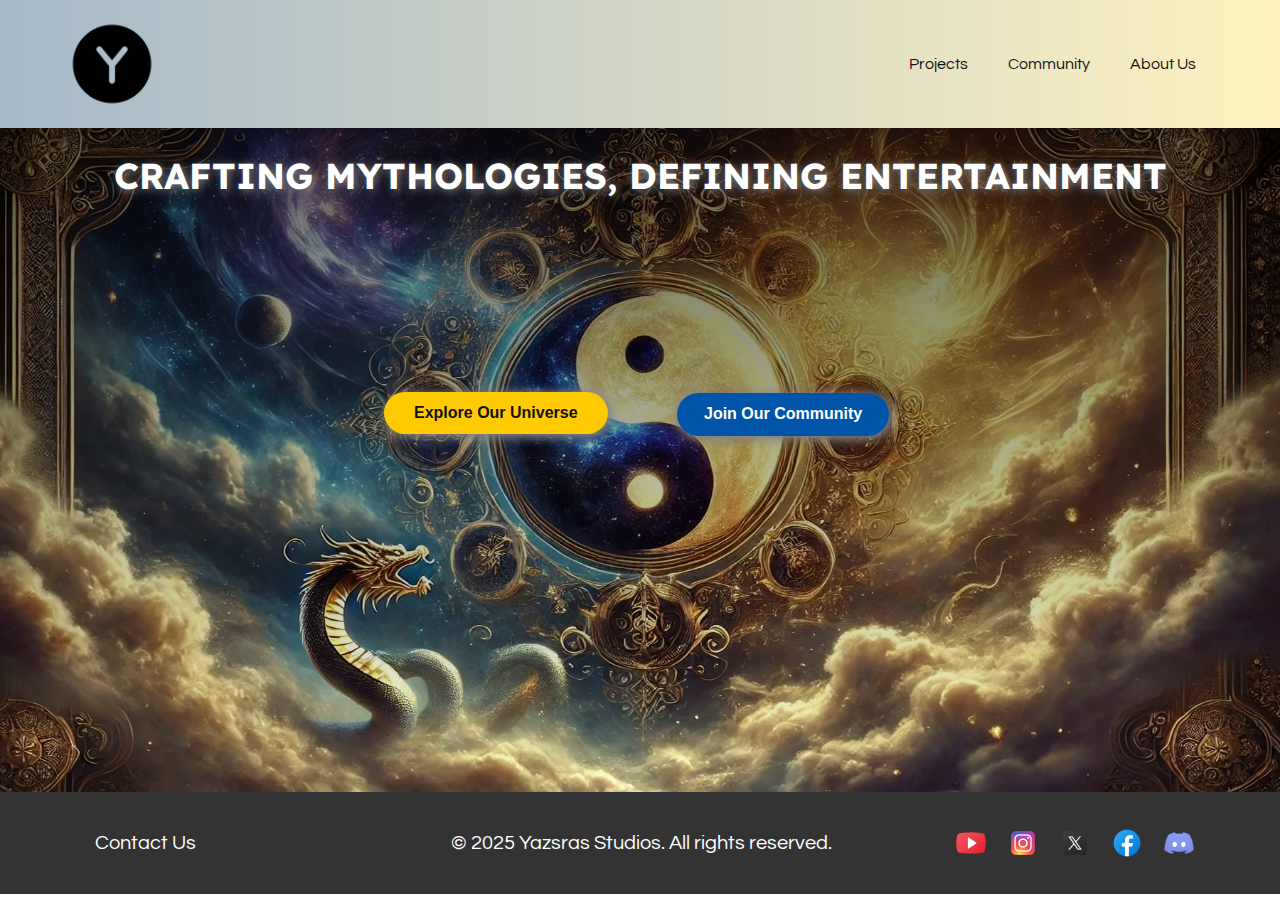
==== commit e240b175: "Website Version 1.0.2" ====
--- a/index.html
+++ b/index.html
@@ -95,13 +95,6 @@
         </span>
         <p class="u-small-text u-text u-text-variant u-text-2"> © 2025 Yazsras Studios. All rights reserved.</p>
       </div></footer>
-    <section class="u-backlink u-clearfix u-grey-80">
-      <p class="u-text">
-        <span>This site was created with the </span>
-        <a class="u-link" href="https://nicepage.com/" target="_blank" rel="nofollow">
-          <span>Nicepage</span>
-        </a>
-      </p>
-    </section>
+    
   
 </body></html>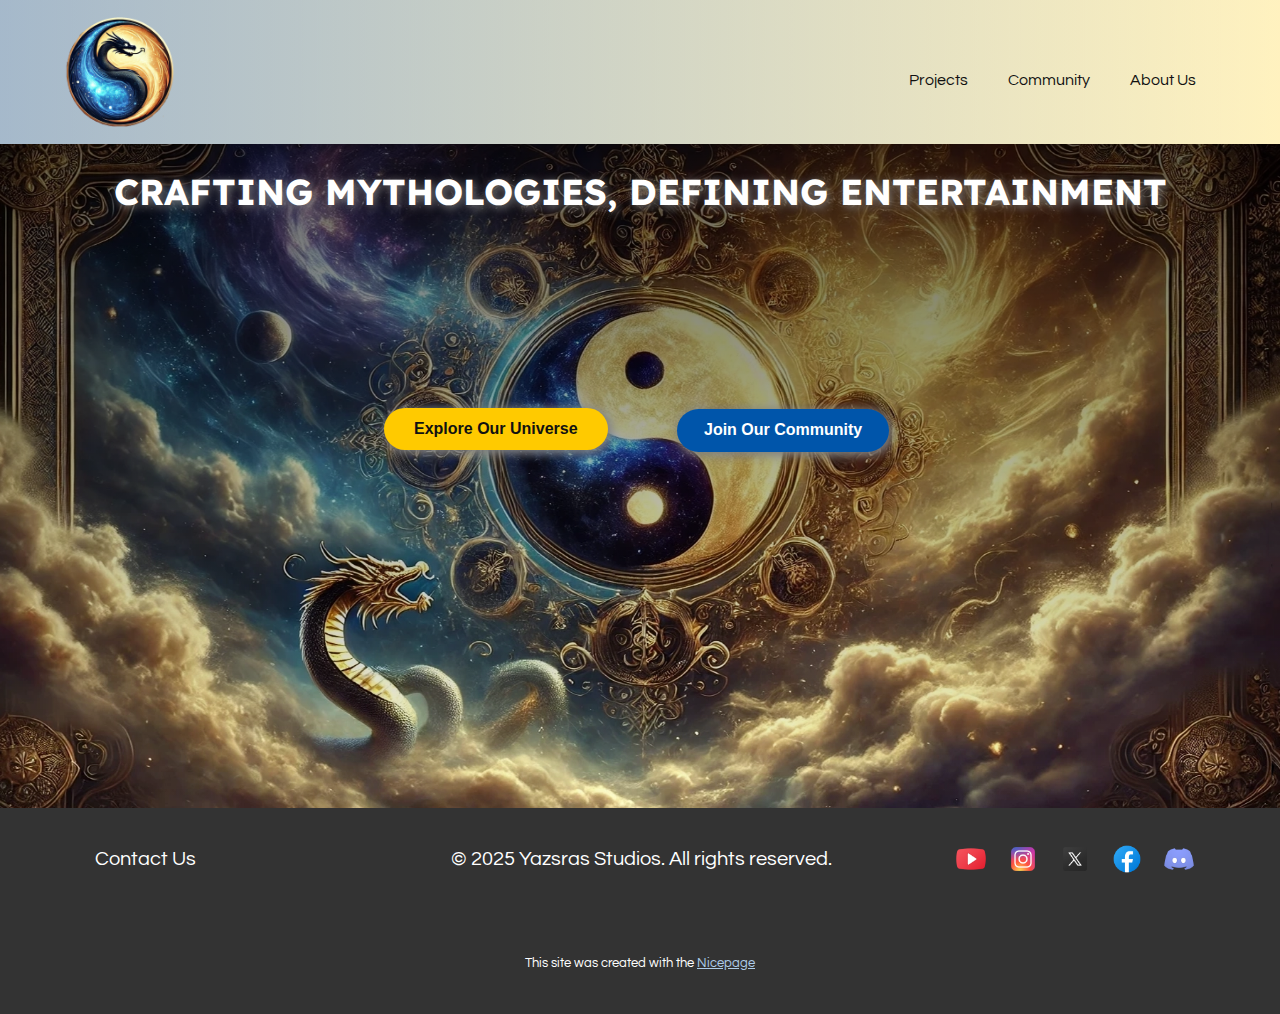
==== commit a4ed2a54: "Website Version 1.0.4" ====
--- a/index.html
+++ b/index.html
@@ -19,7 +19,7 @@
 		"@context": "http://schema.org",
 		"@type": "Organization",
 		"name": "Site1",
-		"logo": "images/CompanyTemp.png"
+		"logo": "images/CompanyLogo.png"
 }</script>
     <meta name="theme-color" content="#478ac9">
     <meta property="og:title" content="Home">
@@ -27,8 +27,8 @@
     <meta property="og:type" content="website">
   <meta data-intl-tel-input-cdn-path="intlTelInput/"></head>
   <body data-home-page="Home.html" data-home-page-title="Home" data-path-to-root="./" data-include-products="false" class="u-body u-xl-mode" data-lang="en"><header class="u-clearfix u-gradient u-header u-header" id="sec-4bfd" data-animation-name="" data-animation-duration="0" data-animation-delay="0" data-animation-direction=""><div class="u-clearfix u-sheet u-sheet-1">
-        <a href="./" data-page-id="284768867" class="u-align-left u-image u-logo u-image-1" title="Home" data-image-width="100" data-image-height="100">
-          <img src="images/CompanyTemp.png" class="u-logo-image u-logo-image-1">
+        <a href="./" data-page-id="284768867" class="u-align-left u-image u-logo u-image-1" title="Home" data-image-width="500" data-image-height="500">
+          <img src="images/CompanyLogo.png" class="u-logo-image u-logo-image-1">
         </a>
         <nav class="u-menu u-menu-one-level u-offcanvas u-menu-1">
           <div class="menu-collapse" style="font-size: 1rem; letter-spacing: 0px;">
@@ -95,6 +95,13 @@
         </span>
         <p class="u-small-text u-text u-text-variant u-text-2"> © 2025 Yazsras Studios. All rights reserved.</p>
       </div></footer>
-    
+    <section class="u-backlink u-clearfix u-grey-80">
+      <p class="u-text">
+        <span>This site was created with the </span>
+        <a class="u-link" href="https://nicepage.com/" target="_blank" rel="nofollow">
+          <span>Nicepage</span>
+        </a>
+      </p>
+    </section>
   
 </body></html>--- a/nicepage.css
+++ b/nicepage.css
@@ -46908,8 +46908,8 @@
 }
 
 .u-header .u-image-1 {
-  width: 94px;
-  height: 94px;
+  width: 110px;
+  height: 110px;
   margin: 17px auto 0 0;
 }
 
@@ -46932,8 +46932,8 @@
 }
 @media (max-width: 1199px) {
   .u-header .u-image-1 {
-    width: 94px;
-    height: 94px;
+    width: 110px;
+    height: 110px;
   }
 
   .u-header .u-menu-1 {
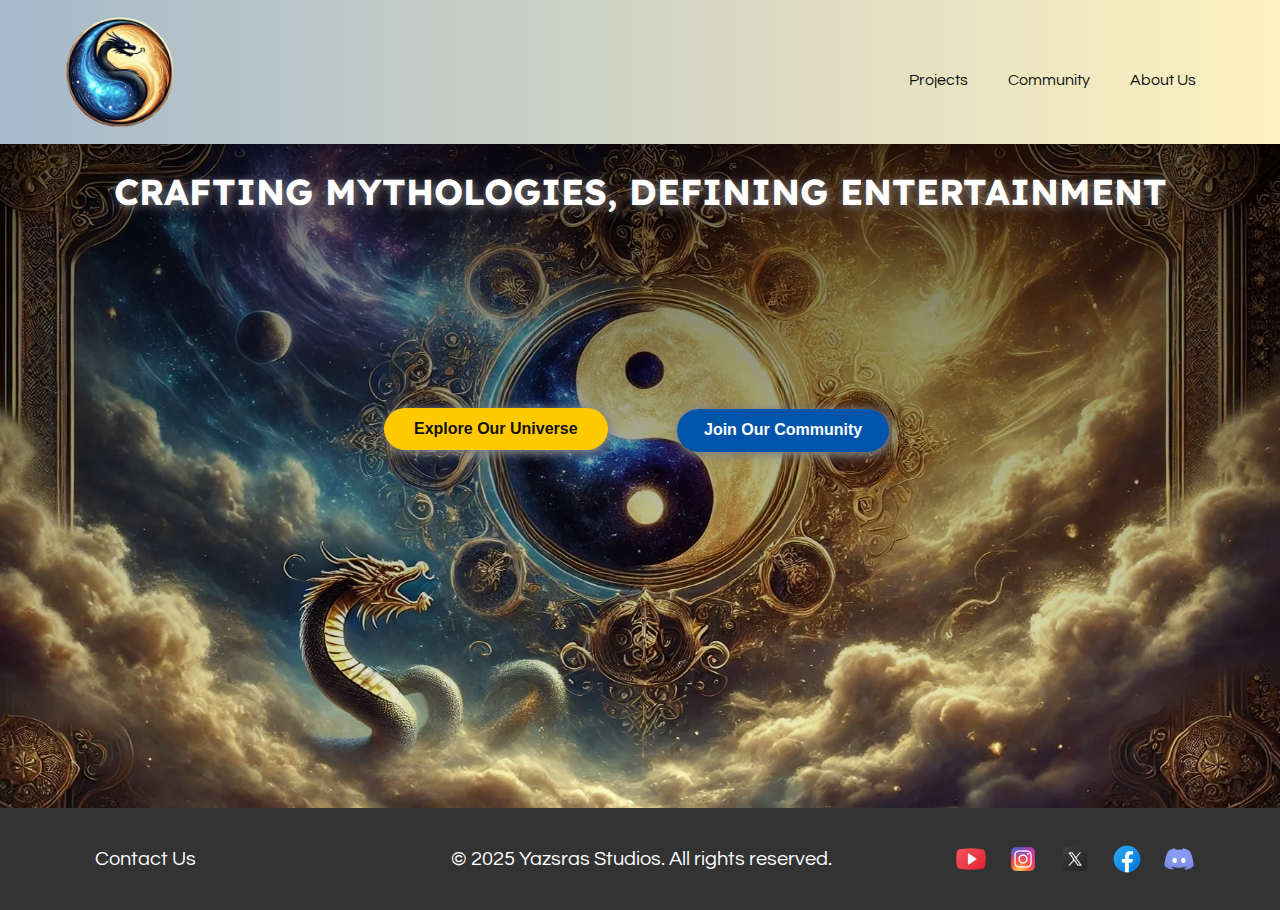
==== commit ba6271a1: "Website Version 1.0.4.2" ====
--- a/index.html
+++ b/index.html
@@ -95,13 +95,6 @@
         </span>
         <p class="u-small-text u-text u-text-variant u-text-2"> © 2025 Yazsras Studios. All rights reserved.</p>
       </div></footer>
-    <section class="u-backlink u-clearfix u-grey-80">
-      <p class="u-text">
-        <span>This site was created with the </span>
-        <a class="u-link" href="https://nicepage.com/" target="_blank" rel="nofollow">
-          <span>Nicepage</span>
-        </a>
-      </p>
-    </section>
+    
   
 </body></html>